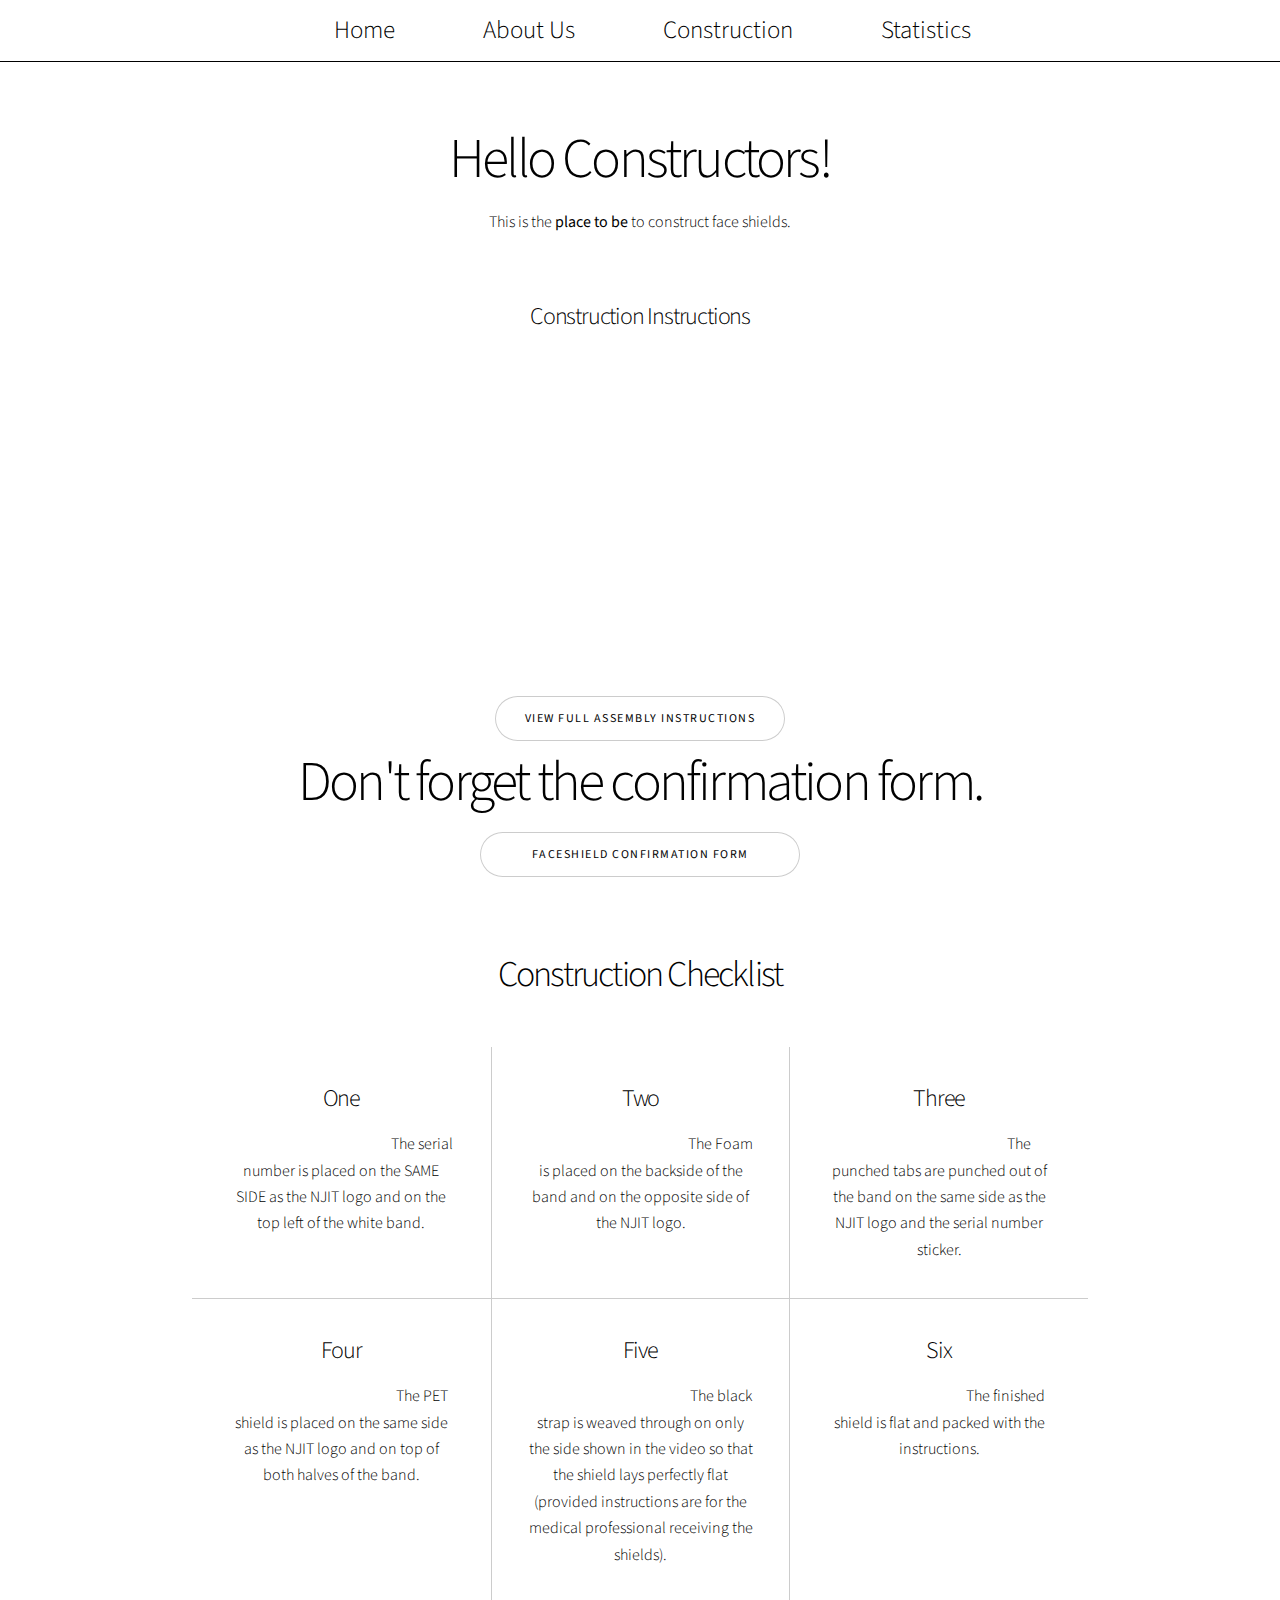
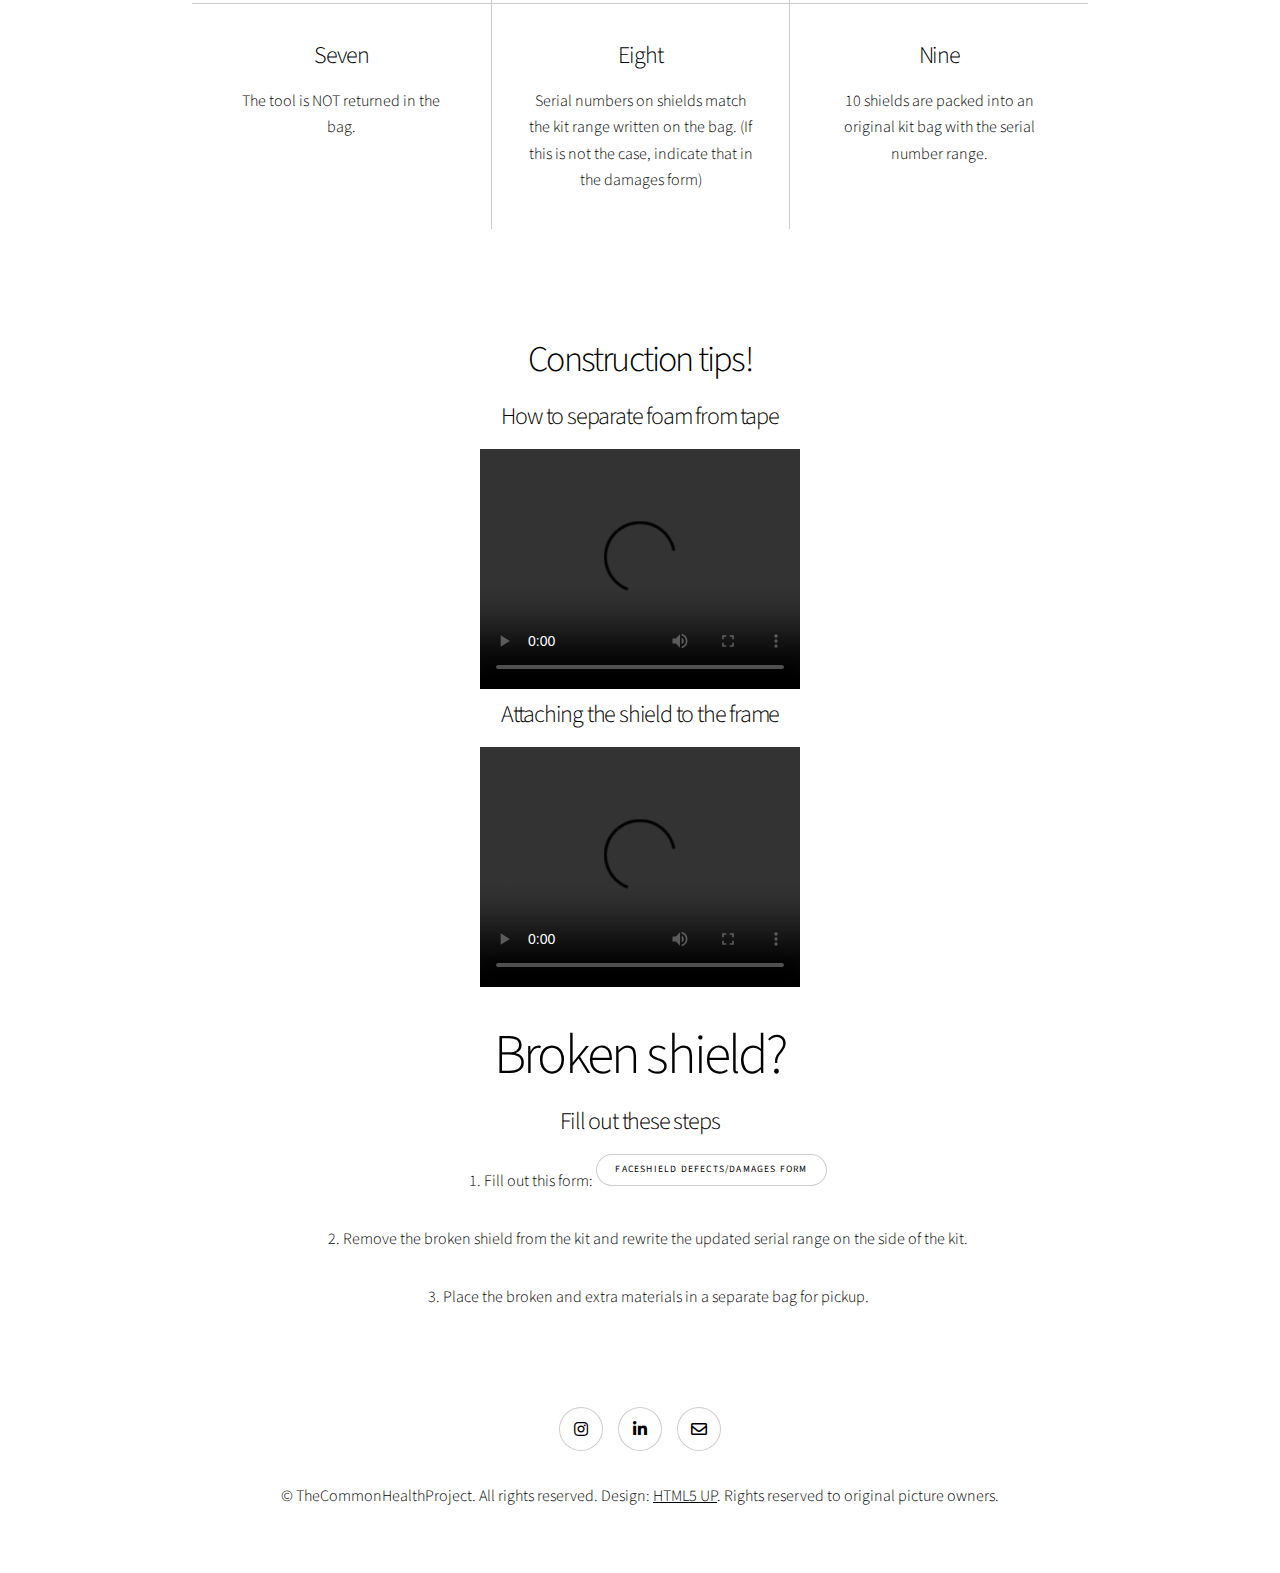
==== Construction.html @ 5e2a49f6 "added mission statement banner, not very responsive, needs media query" ====
<!DOCTYPE HTML>
<!--
Constructed by Lorrin Stone.
Hi inspectors :) 
-->
<html>
	<link rel="shortcut icon" href="images/logo-color.png" >
	<head>
		<title>The CommonHealth Project</title>
		<meta charset="utf-8" />
		<meta name="viewport" content="width=device-width, initial-scale=1, user-scalable=no" />
		<link rel="stylesheet" href="assets/css/main.css" />
		<noscript><link rel="stylesheet" href="assets/css/noscript.css" /></noscript>
	</head>
<!--sticky header-->
    <body class="is-preload">
        <nav>
			<ul>
				<li><a href="index.html">Home</a></li>
				<li><a href="whoweare.html">About Us</a></li>
                <li><a href="Construction.html">Construction</a></li>
                <li><a href="statistics.html">Statistics</a></li>
		</nav>

    <!--Header-->
        <section class="wrapper style1 align-center">
            <div class="inner">
                <h1>Hello Constructors!</h1>
                <p>This is the <strong>place to be</strong> to construct face shields.</p>
            </div>
        </section>
<!--Construction Instructions section-->
        <section class="construction-instructions-section">
            <h3 class="construction-instructions">Construction Instructions</h3>
            <ul class="actions">
            <!--Video updated 5/24-->
                <iframe class="construction-video" width="560" height="315" src="https://www.youtube.com/embed/Pyt_wHThplo" frameborder="0" allow="accelerometer; autoplay; encrypted-media; gyroscope; picture-in-picture" allowfullscreen></iframe>
            </ul>
            <a  href="https://drive.google.com/file/d/19-9RsTWUFxtq_qHhpRXyoHe_HXboTLc_/view?usp=sharing" class="button" target="_blank">View full assembly instructions </a>						
        </section>

                    <!-- Confirmation form -->
                    <section>
                        <div class="wrapper style1 align-center">
                        <h1>Don't forget the confirmation form.</h1>
                        <a href="https://forms.gle/1u46gFDHi8tQ3PxU8" class="button fit">Faceshield Confirmation Form</a>
                    </section>

<!-- Construction Checklist -->
<section class="wrapper style1 align-center">
    <div class="inner">
        <h2>Construction Checklist</h2>
        <div class="items style1 medium onscroll-fade-in">
            <section>
                <h3>One</h3>
                <p><span class="image left"><img src="images/construction/band-front.png" alt="" /></span>The serial number is placed on the SAME SIDE as the NJIT logo and on the top left of the white band.</p>
            </section>
            <section>
                <h3>Two</h3>
                <p><span class="image left"><img src="images/construction/band-back.png" alt="" /></span>The Foam is placed on the backside of the band and on the opposite side of the NJIT logo.</p>
            </section>
            <section>
                <h3>Three</h3>
                <p><span class="image left"><img src="images/construction/tabs.png" alt="" /></span>The punched tabs are punched out of the band on the same side as the NJIT logo and the serial number sticker.</p>
            </section>
            <section>
                <h3>Four</h3>
                <p><span class="image left"><img src="images/construction/front-shield.png" alt="" /></span>The PET shield is placed on the same side as the NJIT logo and on top of both halves of the band.</p>
            </section>
            <section>
                <h3>Five</h3>
                <p><span class="image left"><img src="images/construction/strap.png" alt="" /></span>The black strap is weaved through on only the side shown in the video so that the shield lays perfectly flat (provided instructions are for the medical professional receiving the shields).</p>
            </section>
            <section>
                <h3>Six</h3>
                <p><span style="width: 48%"class="image left"><img src="images/construction/final.png" alt="" /></span>The finished shield is flat and packed with the instructions.</p>
            </section>
            <section>
                <h3>Seven</h3>
                <p>The tool is NOT returned in the bag.</p>
            </section>
            <section>
                <h3>Eight</h3>
                <p>Serial numbers on shields match the kit range written on the bag. (If this is not the case, indicate that in the damages form)</p>
            </section>
            <section>
                <h3>Nine</h3>
                <p>10 shields are packed into an original kit bag with the serial number range.</p>
            </section>            
        </div>
    </div>
</section>

<!--Construction tips videos-->
    <section class="construction-instructions-section">
    <br>
        <h2>Construction tips!</h2>
    <h3>How to separate foam from tape</h3>
<video width="320" height="240" controls>
    <source src="videos/foamvideo.mov" type="video/mov">
    <source src="videos/foamvideo.mp4" type="video/mp4">
  </video>
  <h3>Attaching the shield to the frame</h3>
  <video width="320" height="240" controls>
    <source src="videos/attachment.mov" type="video/mov">
    <source src="videos/attachment.mp4" type="video/mp4">
  </video>
</section>
        
<section class="wrapper style1 align-center">
    <br>
    <div class="wrapper style1 align-center">
    <header>
        <h1>Broken shield?</h1>
    </header>
        <h3>Fill out these steps</h3>
    <ul>
        <p>1. Fill out this form: <a href="https://forms.gle/eqiK1gt8bSUNvfMZA" class="button small">Faceshield Defects/Damages Form</a> </p>
        <p>2. Remove the broken shield from the kit and rewrite the updated serial range on the side of the kit.</p>
        <p>3. Place the broken and extra materials in a separate bag for pickup.</p>
    </ul>
</section>

<!-- Footer -->
					<footer class="wrapper style1 align-center">
						<div class="inner">
							<ul class="icons">
								<!--<li><a href="#" class="icon brands style2 fa-twitter"><span class="label">Twitter</span></a></li>
								<li><a href="#" class="icon brands style2 fa-facebook-f"><span class="label">Facebook</span></a></li> -->
								<li><a href="https://www.instagram.com/thecommonhealthproject/" class="icon brands style2 fa-instagram"><span class="label">Instagram</span></a></li>
								<li><a href="https://www.linkedin.com/company/commonhealthproject/" class="icon brands style2 fa-linkedin-in"><span class="label">LinkedIn</span></a></li>
								<li><a href="mailto:contact@commonhealthproject.com" class="icon style2 fa-envelope"><span class="label">Email</span></a></li>
							</ul>
							<p>&copy; TheCommonHealthProject. All rights reserved. Design: <a href="https://html5up.net">HTML5 UP</a>. 
								Rights reserved to original picture owners. </p>
						</div>
					</footer>
                    
                </div>
			</div>

		<!-- Scripts -->
			<script src="assets/js/jquery.min.js"></script>
			<script src="assets/js/jquery.scrollex.min.js"></script>
			<script src="assets/js/jquery.scrolly.min.js"></script>
			<script src="assets/js/browser.min.js"></script>
			<script src="assets/js/breakpoints.min.js"></script>
			<script src="assets/js/util.js"></script>
			<script src="assets/js/main.js"></script>

	</body>
</html>
---- assets/css/main.css ----
@import url(fontawesome-all.min.css);
@import url("https://fonts.googleapis.com/css?family=Source+Sans+Pro:300,300i,400,400i");

/*
	Story by HTML5 UP
	html5up.net | @ajlkn
	Free for personal and commercial use under the CCA 3.0 license (html5up.net/license)
*/

html, body, div, span, applet, object,
iframe, h1, h2, h3, h4, h5, h6, p, blockquote,
pre, a, abbr, acronym, address, big, cite,
code, del, dfn, em, img, ins, kbd, q, s, samp,
small, strike, strong, sub, sup, tt, var, b,
u, i, center, dl, dt, dd, ol, ul, li, fieldset,
form, label, legend, table, caption, tbody,
tfoot, thead, tr, th, td, article, aside,
canvas, details, embed, figure, figcaption,
footer, header, hgroup, menu, nav, output, ruby,
section, summary, time, mark, audio, video {
	margin: 0;
	padding: 0;
	border: 0;
	font-size: 100%;
	font: inherit;
	vertical-align: baseline;}

article, aside, details, figcaption, figure,
footer, header, hgroup, menu, nav, section {
	display: block;
}

body {
	line-height: 1;
}

ol, ul {
	list-style: none;
}

blockquote, q {
	quotes: none;
}

	blockquote:before, blockquote:after, q:before, q:after {
		content: '';
		content: none;
	}

table {
	border-collapse: collapse;
	border-spacing: 0;
}

body {
	-webkit-text-size-adjust: none;
}

mark {
	background-color: transparent;
	color: inherit;
}

input::-moz-focus-inner {
	border: 0;
	padding: 0;
}

input, select, textarea {
	-moz-appearance: none;
	-webkit-appearance: none;
	-ms-appearance: none;
	appearance: none;
}

/* Basic */

	@-ms-viewport {
		width: device-width;
	}

	body {
		-ms-overflow-style: scrollbar;
	}

	@media screen and (max-width: 480px) {

		html, body {
			min-width: 320px;
		}

	}

	html {
		box-sizing: border-box;
	}

	*, *:before, *:after {
		box-sizing: inherit;
	}

	body {
		background: #ffffff;
	}

		body.is-preload *, body.is-preload *:before, body.is-preload *:after {
			-moz-animation: none !important;
			-webkit-animation: none !important;
			-ms-animation: none !important;
			animation: none !important;
			-moz-transition: none !important;
			-webkit-transition: none !important;
			-ms-transition: none !important;
			transition: none !important;
		}


/* Type */

	html {
		font-size: 18pt;
	}

		@media screen and (max-width: 1680px) {

			html {
				font-size: 14pt;
			}

		}

		@media screen and (max-width: 1280px) {

			html {
				font-size: 12pt;
			}

		}

		@media screen and (max-width: 736px) {

			html {
				font-size: 11pt;
			}

		}

		@media screen and (max-width: 360px) {

			html {
				font-size: 10pt;
			}

		}

	body {
		background-color: #ffffff;
		color: #000000;
	}

	body, input, select, textarea {
		font-family: "Source Sans Pro", Helvetica, sans-serif;
		font-size: 1rem;
		font-weight: 300;
		line-height: 1.65;
	}

	a {
		-moz-transition: color 0.2s ease-in-out;
		-webkit-transition: color 0.2s ease-in-out;
		-ms-transition: color 0.2s ease-in-out;
		transition: color 0.2s ease-in-out;
		text-decoration: underline;
	}

		a:hover {
			text-decoration: none;
		}

	strong, b {
		font-weight: 400;
	}

	em, i {
		font-style: italic;
	}

	p {
		margin: 0 0 2rem 0;
	}

		p.major {
			font-size: 1.25rem;
		}

	h1, h2, h3, h4, h5, h6 {
		font-weight: 300;
		line-height: 1.375;
		letter-spacing: -0.05em;
		margin: 0 0 1rem 0;
	}

		h1 a, h2 a, h3 a, h4 a, h5 a, h6 a {
			color: inherit;
			text-decoration: none;
		}

	h1 {
		font-size: 3.5rem;
		line-height: 1.2;
	}

	h2 {
		font-size: 2.25rem;
	}

	h3 {
		font-size: 1.5rem;
	}

	h4 {
		font-size: 1.1rem;
	}

	h5 {
		font-size: 0.9rem;
	}

	h6 {
		font-size: 0.7rem;
	}

	sub {
		font-size: 0.8rem;
		position: relative;
		top: 0.5rem;
	}

	sup {
		font-size: 0.8rem;
		position: relative;
		top: -0.5rem;
	}

	blockquote {
		border-left: solid 4px;
		font-style: italic;
		margin: 0 0 2rem 0;
		padding: 0.5rem 0 0.5rem 2rem;
	}

	code {
		border-radius: 4px;
		font-family: "Courier New", monospace;
		font-size: 0.9em;
		margin: 0 0.25rem;
		padding: 0.25rem 0.325rem;
	}

	pre {
		-webkit-overflow-scrolling: touch;
		font-family: "Courier New", monospace;
		font-size: 0.9em;
		margin: 0 0 2rem 0;
	}

		pre code {
			display: block;
			line-height: 1.5;
			padding: 0.75rem 1rem;
			overflow-x: auto;
		}

	hr {
		border: 0;
		border-bottom: solid 1px;
		margin: 2.5rem 0;
	}

		hr.major {
			margin: 3.5rem 0;
		}

	.align-left {
		text-align: left;
	}

	.align-center {
		text-align: center;
	}

	.align-right {
		text-align: right;
	}

	@media screen and (max-width: 736px) {

		p.major {
			font-size: 1.1rem;
		}

		h1 {
			font-size: 2.5rem;
		}

		h2 {
			font-size: 2rem;
		}

		h3 {
			font-size: 1.25rem;
		}

		h4 {
			font-size: 1rem;
		}

	}

	input, select, textarea {
		color: #000000;
	}

	a {
		color: #000000;
	}

		a:hover {
			color: #47D3E5;
		}

	strong, b {
		color: #000000;
	}

	h1, h2, h3, h4, h5, h6 {
		color: #000000;
	}

	blockquote {
		border-left-color: rgba(0, 0, 0, 0.2);
	}

	code {
		background: rgba(0, 0, 0, 0.05);
		border-color: rgba(0, 0, 0, 0.2);
	}

	hr {
		border-bottom-color: rgba(0, 0, 0, 0.2);
	}

/* Row */

	.row {
		display: flex;
		flex-wrap: wrap;
		box-sizing: border-box;
		align-items: stretch;
	}

		.row > * {
			box-sizing: border-box;
		}

		.row.gtr-uniform > * > :last-child {
			margin-bottom: 0;
		}

		.row.aln-left {
			justify-content: flex-start;
		}

		.row.aln-center {
			justify-content: center;
		}

		.row.aln-right {
			justify-content: flex-end;
		}

		.row.aln-top {
			align-items: flex-start;
		}

		.row.aln-middle {
			align-items: center;
		}

		.row.aln-bottom {
			align-items: flex-end;
		}

		.row > .imp {
			order: -1;
		}

		.row > .col-1 {
			width: 8.33333%;
		}

		.row > .off-1 {
			margin-left: 8.33333%;
		}

		.row > .col-2 {
			width: 16.66667%;
		}

		.row > .off-2 {
			margin-left: 16.66667%;
		}

		.row > .col-3 {
			width: 25%;
		}

		.row > .off-3 {
			margin-left: 25%;
		}

		.row > .col-4 {
			width: 33.33333%;
		}

		.row > .off-4 {
			margin-left: 33.33333%;
		}

		.row > .col-5 {
			width: 41.66667%;
		}

		.row > .off-5 {
			margin-left: 41.66667%;
		}

		.row > .col-6 {
			width: 50%;
		}

		.row > .off-6 {
			margin-left: 50%;
		}

		.row > .col-7 {
			width: 58.33333%;
		}

		.row > .off-7 {
			margin-left: 58.33333%;
		}

		.row > .col-8 {
			width: 66.66667%;
		}

		.row > .off-8 {
			margin-left: 66.66667%;
		}

		.row > .col-9 {
			width: 75%;
		}

		.row > .off-9 {
			margin-left: 75%;
		}

		.row > .col-10 {
			width: 83.33333%;
		}

		.row > .off-10 {
			margin-left: 83.33333%;
		}

		.row > .col-11 {
			width: 91.66667%;
		}

		.row > .off-11 {
			margin-left: 91.66667%;
		}

		.row > .col-12 {
			width: 100%;
		}

		.row > .off-12 {
			margin-left: 100%;
		}

		.row.gtr-0 {
			margin-top: 0;
			margin-left: 0rem;
		}

			.row.gtr-0 > * {
				padding: 0 0 0 0rem;
			}

			.row.gtr-0.gtr-uniform {
				margin-top: 0rem;
			}

				.row.gtr-0.gtr-uniform > * {
					padding-top: 0rem;
				}

		.row.gtr-25 {
			margin-top: 0;
			margin-left: -0.5rem;
		}

			.row.gtr-25 > * {
				padding: 0 0 0 0.5rem;
			}

			.row.gtr-25.gtr-uniform {
				margin-top: -0.5rem;
			}

				.row.gtr-25.gtr-uniform > * {
					padding-top: 0.5rem;
				}

		.row.gtr-50 {
			margin-top: 0;
			margin-left: -1rem;
		}

			.row.gtr-50 > * {
				padding: 0 0 0 1rem;
			}

			.row.gtr-50.gtr-uniform {
				margin-top: -1rem;
			}

				.row.gtr-50.gtr-uniform > * {
					padding-top: 1rem;
				}

		.row {
			margin-top: 0;
			margin-left: -2rem;
		}

			.row > * {
				padding: 0 0 0 2rem;
			}

			.row.gtr-uniform {
				margin-top: -2rem;
			}

				.row.gtr-uniform > * {
					padding-top: 2rem;
				}

		.row.gtr-150 {
			margin-top: 0;
			margin-left: -3rem;
		}

			.row.gtr-150 > * {
				padding: 0 0 0 3rem;
			}

			.row.gtr-150.gtr-uniform {
				margin-top: -3rem;
			}

				.row.gtr-150.gtr-uniform > * {
					padding-top: 3rem;
				}

		.row.gtr-200 {
			margin-top: 0;
			margin-left: -4rem;
		}

			.row.gtr-200 > * {
				padding: 0 0 0 4rem;
			}

			.row.gtr-200.gtr-uniform {
				margin-top: -4rem;
			}

				.row.gtr-200.gtr-uniform > * {
					padding-top: 4rem;
				}

		@media screen and (max-width: 1680px) {

			.row {
				display: flex;
				flex-wrap: wrap;
				box-sizing: border-box;
				align-items: stretch;
			}

				.row > * {
					box-sizing: border-box;
				}

				.row.gtr-uniform > * > :last-child {
					margin-bottom: 0;
				}

				.row.aln-left {
					justify-content: flex-start;
				}

				.row.aln-center {
					justify-content: center;
				}

				.row.aln-right {
					justify-content: flex-end;
				}

				.row.aln-top {
					align-items: flex-start;
				}

				.row.aln-middle {
					align-items: center;
				}

				.row.aln-bottom {
					align-items: flex-end;
				}

				.row > .imp-xlarge {
					order: -1;
				}

				.row > .col-1-xlarge {
					width: 8.33333%;
				}

				.row > .off-1-xlarge {
					margin-left: 8.33333%;
				}

				.row > .col-2-xlarge {
					width: 16.66667%;
				}

				.row > .off-2-xlarge {
					margin-left: 16.66667%;
				}

				.row > .col-3-xlarge {
					width: 25%;
				}

				.row > .off-3-xlarge {
					margin-left: 25%;
				}

				.row > .col-4-xlarge {
					width: 33.33333%;
				}

				.row > .off-4-xlarge {
					margin-left: 33.33333%;
				}

				.row > .col-5-xlarge {
					width: 41.66667%;
				}

				.row > .off-5-xlarge {
					margin-left: 41.66667%;
				}

				.row > .col-6-xlarge {
					width: 50%;
				}

				.row > .off-6-xlarge {
					margin-left: 50%;
				}

				.row > .col-7-xlarge {
					width: 58.33333%;
				}

				.row > .off-7-xlarge {
					margin-left: 58.33333%;
				}

				.row > .col-8-xlarge {
					width: 66.66667%;
				}

				.row > .off-8-xlarge {
					margin-left: 66.66667%;
				}

				.row > .col-9-xlarge {
					width: 75%;
				}

				.row > .off-9-xlarge {
					margin-left: 75%;
				}

				.row > .col-10-xlarge {
					width: 83.33333%;
				}

				.row > .off-10-xlarge {
					margin-left: 83.33333%;
				}

				.row > .col-11-xlarge {
					width: 91.66667%;
				}

				.row > .off-11-xlarge {
					margin-left: 91.66667%;
				}

				.row > .col-12-xlarge {
					width: 100%;
				}

				.row > .off-12-xlarge {
					margin-left: 100%;
				}

				.row.gtr-0 {
					margin-top: 0;
					margin-left: 0rem;
				}

					.row.gtr-0 > * {
						padding: 0 0 0 0rem;
					}

					.row.gtr-0.gtr-uniform {
						margin-top: 0rem;
					}

						.row.gtr-0.gtr-uniform > * {
							padding-top: 0rem;
						}

				.row.gtr-25 {
					margin-top: 0;
					margin-left: -0.5rem;
				}

					.row.gtr-25 > * {
						padding: 0 0 0 0.5rem;
					}

					.row.gtr-25.gtr-uniform {
						margin-top: -0.5rem;
					}

						.row.gtr-25.gtr-uniform > * {
							padding-top: 0.5rem;
						}

				.row.gtr-50 {
					margin-top: 0;
					margin-left: -1rem;
				}

					.row.gtr-50 > * {
						padding: 0 0 0 1rem;
					}

					.row.gtr-50.gtr-uniform {
						margin-top: -1rem;
					}

						.row.gtr-50.gtr-uniform > * {
							padding-top: 1rem;
						}

				.row {
					margin-top: 0;
					margin-left: -2rem;
				}

					.row > * {
						padding: 0 0 0 2rem;
					}

					.row.gtr-uniform {
						margin-top: -2rem;
					}

						.row.gtr-uniform > * {
							padding-top: 2rem;
						}

				.row.gtr-150 {
					margin-top: 0;
					margin-left: -3rem;
				}

					.row.gtr-150 > * {
						padding: 0 0 0 3rem;
					}

					.row.gtr-150.gtr-uniform {
						margin-top: -3rem;
					}

						.row.gtr-150.gtr-uniform > * {
							padding-top: 3rem;
						}

				.row.gtr-200 {
					margin-top: 0;
					margin-left: -4rem;
				}

					.row.gtr-200 > * {
						padding: 0 0 0 4rem;
					}

					.row.gtr-200.gtr-uniform {
						margin-top: -4rem;
					}

						.row.gtr-200.gtr-uniform > * {
							padding-top: 4rem;
						}

		}

		@media screen and (max-width: 1280px) {

			.row {
				display: flex;
				flex-wrap: wrap;
				box-sizing: border-box;
				align-items: stretch;
			}

				.row > * {
					box-sizing: border-box;
				}

				.row.gtr-uniform > * > :last-child {
					margin-bottom: 0;
				}

				.row.aln-left {
					justify-content: flex-start;
				}

				.row.aln-center {
					justify-content: center;
				}

				.row.aln-right {
					justify-content: flex-end;
				}

				.row.aln-top {
					align-items: flex-start;
				}

				.row.aln-middle {
					align-items: center;
				}

				.row.aln-bottom {
					align-items: flex-end;
				}

				.row > .imp-large {
					order: -1;
				}

				.row > .col-1-large {
					width: 8.33333%;
				}

				.row > .off-1-large {
					margin-left: 8.33333%;
				}

				.row > .col-2-large {
					width: 16.66667%;
				}

				.row > .off-2-large {
					margin-left: 16.66667%;
				}

				.row > .col-3-large {
					width: 25%;
				}

				.row > .off-3-large {
					margin-left: 25%;
				}

				.row > .col-4-large {
					width: 33.33333%;
				}

				.row > .off-4-large {
					margin-left: 33.33333%;
				}

				.row > .col-5-large {
					width: 41.66667%;
				}

				.row > .off-5-large {
					margin-left: 41.66667%;
				}

				.row > .col-6-large {
					width: 50%;
				}

				.row > .off-6-large {
					margin-left: 50%;
				}

				.row > .col-7-large {
					width: 58.33333%;
				}

				.row > .off-7-large {
					margin-left: 58.33333%;
				}

				.row > .col-8-large {
					width: 66.66667%;
				}

				.row > .off-8-large {
					margin-left: 66.66667%;
				}

				.row > .col-9-large {
					width: 75%;
				}

				.row > .off-9-large {
					margin-left: 75%;
				}

				.row > .col-10-large {
					width: 83.33333%;
				}

				.row > .off-10-large {
					margin-left: 83.33333%;
				}

				.row > .col-11-large {
					width: 91.66667%;
				}

				.row > .off-11-large {
					margin-left: 91.66667%;
				}

				.row > .col-12-large {
					width: 100%;
				}

				.row > .off-12-large {
					margin-left: 100%;
				}

				.row.gtr-0 {
					margin-top: 0;
					margin-left: 0rem;
				}

					.row.gtr-0 > * {
						padding: 0 0 0 0rem;
					}

					.row.gtr-0.gtr-uniform {
						margin-top: 0rem;
					}

						.row.gtr-0.gtr-uniform > * {
							padding-top: 0rem;
						}

				.row.gtr-25 {
					margin-top: 0;
					margin-left: -0.5rem;
				}

					.row.gtr-25 > * {
						padding: 0 0 0 0.5rem;
					}

					.row.gtr-25.gtr-uniform {
						margin-top: -0.5rem;
					}

						.row.gtr-25.gtr-uniform > * {
							padding-top: 0.5rem;
						}

				.row.gtr-50 {
					margin-top: 0;
					margin-left: -1rem;
				}

					.row.gtr-50 > * {
						padding: 0 0 0 1rem;
					}

					.row.gtr-50.gtr-uniform {
						margin-top: -1rem;
					}

						.row.gtr-50.gtr-uniform > * {
							padding-top: 1rem;
						}

				.row {
					margin-top: 0;
					margin-left: -2rem;
				}

					.row > * {
						padding: 0 0 0 2rem;
					}

					.row.gtr-uniform {
						margin-top: -2rem;
					}

						.row.gtr-uniform > * {
							padding-top: 2rem;
						}

				.row.gtr-150 {
					margin-top: 0;
					margin-left: -3rem;
				}

					.row.gtr-150 > * {
						padding: 0 0 0 3rem;
					}

					.row.gtr-150.gtr-uniform {
						margin-top: -3rem;
					}

						.row.gtr-150.gtr-uniform > * {
							padding-top: 3rem;
						}

				.row.gtr-200 {
					margin-top: 0;
					margin-left: -4rem;
				}

					.row.gtr-200 > * {
						padding: 0 0 0 4rem;
					}

					.row.gtr-200.gtr-uniform {
						margin-top: -4rem;
					}

						.row.gtr-200.gtr-uniform > * {
							padding-top: 4rem;
						}

		}

		@media screen and (max-width: 980px) {

			.row {
				display: flex;
				flex-wrap: wrap;
				box-sizing: border-box;
				align-items: stretch;
			}

				.row > * {
					box-sizing: border-box;
				}

				.row.gtr-uniform > * > :last-child {
					margin-bottom: 0;
				}

				.row.aln-left {
					justify-content: flex-start;
				}

				.row.aln-center {
					justify-content: center;
				}

				.row.aln-right {
					justify-content: flex-end;
				}

				.row.aln-top {
					align-items: flex-start;
				}

				.row.aln-middle {
					align-items: center;
				}

				.row.aln-bottom {
					align-items: flex-end;
				}

				.row > .imp-medium {
					order: -1;
				}

				.row > .col-1-medium {
					width: 8.33333%;
				}

				.row > .off-1-medium {
					margin-left: 8.33333%;
				}

				.row > .col-2-medium {
					width: 16.66667%;
				}

				.row > .off-2-medium {
					margin-left: 16.66667%;
				}

				.row > .col-3-medium {
					width: 25%;
				}

				.row > .off-3-medium {
					margin-left: 25%;
				}

				.row > .col-4-medium {
					width: 33.33333%;
				}

				.row > .off-4-medium {
					margin-left: 33.33333%;
				}

				.row > .col-5-medium {
					width: 41.66667%;
				}

				.row > .off-5-medium {
					margin-left: 41.66667%;
				}

				.row > .col-6-medium {
					width: 50%;
				}

				.row > .off-6-medium {
					margin-left: 50%;
				}

				.row > .col-7-medium {
					width: 58.33333%;
				}

				.row > .off-7-medium {
					margin-left: 58.33333%;
				}

				.row > .col-8-medium {
					width: 66.66667%;
				}

				.row > .off-8-medium {
					margin-left: 66.66667%;
				}

				.row > .col-9-medium {
					width: 75%;
				}

				.row > .off-9-medium {
					margin-left: 75%;
				}

				.row > .col-10-medium {
					width: 83.33333%;
				}

				.row > .off-10-medium {
					margin-left: 83.33333%;
				}

				.row > .col-11-medium {
					width: 91.66667%;
				}

				.row > .off-11-medium {
					margin-left: 91.66667%;
				}

				.row > .col-12-medium {
					width: 100%;
				}

				.row > .off-12-medium {
					margin-left: 100%;
				}

				.row.gtr-0 {
					margin-top: 0;
					margin-left: 0rem;
				}

					.row.gtr-0 > * {
						padding: 0 0 0 0rem;
					}

					.row.gtr-0.gtr-uniform {
						margin-top: 0rem;
					}

						.row.gtr-0.gtr-uniform > * {
							padding-top: 0rem;
						}

				.row.gtr-25 {
					margin-top: 0;
					margin-left: -0.5rem;
				}

					.row.gtr-25 > * {
						padding: 0 0 0 0.5rem;
					}

					.row.gtr-25.gtr-uniform {
						margin-top: -0.5rem;
					}

						.row.gtr-25.gtr-uniform > * {
							padding-top: 0.5rem;
						}

				.row.gtr-50 {
					margin-top: 0;
					margin-left: -1rem;
				}

					.row.gtr-50 > * {
						padding: 0 0 0 1rem;
					}

					.row.gtr-50.gtr-uniform {
						margin-top: -1rem;
					}

						.row.gtr-50.gtr-uniform > * {
							padding-top: 1rem;
						}

				.row {
					margin-top: 0;
					margin-left: -2rem;
				}

					.row > * {
						padding: 0 0 0 2rem;
					}

					.row.gtr-uniform {
						margin-top: -2rem;
					}

						.row.gtr-uniform > * {
							padding-top: 2rem;
						}

				.row.gtr-150 {
					margin-top: 0;
					margin-left: -3rem;
				}

					.row.gtr-150 > * {
						padding: 0 0 0 3rem;
					}

					.row.gtr-150.gtr-uniform {
						margin-top: -3rem;
					}

						.row.gtr-150.gtr-uniform > * {
							padding-top: 3rem;
						}

				.row.gtr-200 {
					margin-top: 0;
					margin-left: -4rem;
				}

					.row.gtr-200 > * {
						padding: 0 0 0 4rem;
					}

					.row.gtr-200.gtr-uniform {
						margin-top: -4rem;
					}

						.row.gtr-200.gtr-uniform > * {
							padding-top: 4rem;
						}

		}

		@media screen and (max-width: 736px) {

			.row {
				display: flex;
				flex-wrap: wrap;
				box-sizing: border-box;
				align-items: stretch;
			}

				.row > * {
					box-sizing: border-box;
				}

				.row.gtr-uniform > * > :last-child {
					margin-bottom: 0;
				}

				.row.aln-left {
					justify-content: flex-start;
				}

				.row.aln-center {
					justify-content: center;
				}

				.row.aln-right {
					justify-content: flex-end;
				}

				.row.aln-top {
					align-items: flex-start;
				}

				.row.aln-middle {
					align-items: center;
				}

				.row.aln-bottom {
					align-items: flex-end;
				}

				.row > .imp-small {
					order: -1;
				}

				.row > .col-1-small {
					width: 8.33333%;
				}

				.row > .off-1-small {
					margin-left: 8.33333%;
				}

				.row > .col-2-small {
					width: 16.66667%;
				}

				.row > .off-2-small {
					margin-left: 16.66667%;
				}

				.row > .col-3-small {
					width: 25%;
				}

				.row > .off-3-small {
					margin-left: 25%;
				}

				.row > .col-4-small {
					width: 33.33333%;
				}

				.row > .off-4-small {
					margin-left: 33.33333%;
				}

				.row > .col-5-small {
					width: 41.66667%;
				}

				.row > .off-5-small {
					margin-left: 41.66667%;
				}

				.row > .col-6-small {
					width: 50%;
				}

				.row > .off-6-small {
					margin-left: 50%;
				}

				.row > .col-7-small {
					width: 58.33333%;
				}

				.row > .off-7-small {
					margin-left: 58.33333%;
				}

				.row > .col-8-small {
					width: 66.66667%;
				}

				.row > .off-8-small {
					margin-left: 66.66667%;
				}

				.row > .col-9-small {
					width: 75%;
				}

				.row > .off-9-small {
					margin-left: 75%;
				}

				.row > .col-10-small {
					width: 83.33333%;
				}

				.row > .off-10-small {
					margin-left: 83.33333%;
				}

				.row > .col-11-small {
					width: 91.66667%;
				}

				.row > .off-11-small {
					margin-left: 91.66667%;
				}

				.row > .col-12-small {
					width: 100%;
				}

				.row > .off-12-small {
					margin-left: 100%;
				}

				.row.gtr-0 {
					margin-top: 0;
					margin-left: 0rem;
				}

					.row.gtr-0 > * {
						padding: 0 0 0 0rem;
					}

					.row.gtr-0.gtr-uniform {
						margin-top: 0rem;
					}

						.row.gtr-0.gtr-uniform > * {
							padding-top: 0rem;
						}

				.row.gtr-25 {
					margin-top: 0;
					margin-left: -0.5rem;
				}

					.row.gtr-25 > * {
						padding: 0 0 0 0.5rem;
					}

					.row.gtr-25.gtr-uniform {
						margin-top: -0.5rem;
					}

						.row.gtr-25.gtr-uniform > * {
							padding-top: 0.5rem;
						}

				.row.gtr-50 {
					margin-top: 0;
					margin-left: -1rem;
				}

					.row.gtr-50 > * {
						padding: 0 0 0 1rem;
					}

					.row.gtr-50.gtr-uniform {
						margin-top: -1rem;
					}

						.row.gtr-50.gtr-uniform > * {
							padding-top: 1rem;
						}

				.row {
					margin-top: 0;
					margin-left: -2rem;
				}

					.row > * {
						padding: 0 0 0 2rem;
					}

					.row.gtr-uniform {
						margin-top: -2rem;
					}

						.row.gtr-uniform > * {
							padding-top: 2rem;
						}

				.row.gtr-150 {
					margin-top: 0;
					margin-left: -3rem;
				}

					.row.gtr-150 > * {
						padding: 0 0 0 3rem;
					}

					.row.gtr-150.gtr-uniform {
						margin-top: -3rem;
					}

						.row.gtr-150.gtr-uniform > * {
							padding-top: 3rem;
						}

				.row.gtr-200 {
					margin-top: 0;
					margin-left: -4rem;
				}

					.row.gtr-200 > * {
						padding: 0 0 0 4rem;
					}

					.row.gtr-200.gtr-uniform {
						margin-top: -4rem;
					}

						.row.gtr-200.gtr-uniform > * {
							padding-top: 4rem;
						}

		}

		@media screen and (max-width: 480px) {

			.row {
				display: flex;
				flex-wrap: wrap;
				box-sizing: border-box;
				align-items: stretch;
			}

				.row > * {
					box-sizing: border-box;
				}

				.row.gtr-uniform > * > :last-child {
					margin-bottom: 0;
				}

				.row.aln-left {
					justify-content: flex-start;
				}

				.row.aln-center {
					justify-content: center;
				}

				.row.aln-right {
					justify-content: flex-end;
				}

				.row.aln-top {
					align-items: flex-start;
				}

				.row.aln-middle {
					align-items: center;
				}

				.row.aln-bottom {
					align-items: flex-end;
				}

				.row > .imp-xsmall {
					order: -1;
				}

				.row > .col-1-xsmall {
					width: 8.33333%;
				}

				.row > .off-1-xsmall {
					margin-left: 8.33333%;
				}

				.row > .col-2-xsmall {
					width: 16.66667%;
				}

				.row > .off-2-xsmall {
					margin-left: 16.66667%;
				}

				.row > .col-3-xsmall {
					width: 25%;
				}

				.row > .off-3-xsmall {
					margin-left: 25%;
				}

				.row > .col-4-xsmall {
					width: 33.33333%;
				}

				.row > .off-4-xsmall {
					margin-left: 33.33333%;
				}

				.row > .col-5-xsmall {
					width: 41.66667%;
				}

				.row > .off-5-xsmall {
					margin-left: 41.66667%;
				}

				.row > .col-6-xsmall {
					width: 50%;
				}

				.row > .off-6-xsmall {
					margin-left: 50%;
				}

				.row > .col-7-xsmall {
					width: 58.33333%;
				}

				.row > .off-7-xsmall {
					margin-left: 58.33333%;
				}

				.row > .col-8-xsmall {
					width: 66.66667%;
				}

				.row > .off-8-xsmall {
					margin-left: 66.66667%;
				}

				.row > .col-9-xsmall {
					width: 75%;
				}

				.row > .off-9-xsmall {
					margin-left: 75%;
				}

				.row > .col-10-xsmall {
					width: 83.33333%;
				}

				.row > .off-10-xsmall {
					margin-left: 83.33333%;
				}

				.row > .col-11-xsmall {
					width: 91.66667%;
				}

				.row > .off-11-xsmall {
					margin-left: 91.66667%;
				}

				.row > .col-12-xsmall {
					width: 100%;
				}

				.row > .off-12-xsmall {
					margin-left: 100%;
				}

				.row.gtr-0 {
					margin-top: 0;
					margin-left: 0rem;
				}

					.row.gtr-0 > * {
						padding: 0 0 0 0rem;
					}

					.row.gtr-0.gtr-uniform {
						margin-top: 0rem;
					}

						.row.gtr-0.gtr-uniform > * {
							padding-top: 0rem;
						}

				.row.gtr-25 {
					margin-top: 0;
					margin-left: -0.5rem;
				}

					.row.gtr-25 > * {
						padding: 0 0 0 0.5rem;
					}

					.row.gtr-25.gtr-uniform {
						margin-top: -0.5rem;
					}

						.row.gtr-25.gtr-uniform > * {
							padding-top: 0.5rem;
						}

				.row.gtr-50 {
					margin-top: 0;
					margin-left: -1rem;
				}

					.row.gtr-50 > * {
						padding: 0 0 0 1rem;
					}

					.row.gtr-50.gtr-uniform {
						margin-top: -1rem;
					}

						.row.gtr-50.gtr-uniform > * {
							padding-top: 1rem;
						}

				.row {
					margin-top: 0;
					margin-left: -2rem;
				}

					.row > * {
						padding: 0 0 0 2rem;
					}

					.row.gtr-uniform {
						margin-top: -2rem;
					}

						.row.gtr-uniform > * {
							padding-top: 2rem;
						}

				.row.gtr-150 {
					margin-top: 0;
					margin-left: -3rem;
				}

					.row.gtr-150 > * {
						padding: 0 0 0 3rem;
					}

					.row.gtr-150.gtr-uniform {
						margin-top: -3rem;
					}

						.row.gtr-150.gtr-uniform > * {
							padding-top: 3rem;
						}

				.row.gtr-200 {
					margin-top: 0;
					margin-left: -4rem;
				}

					.row.gtr-200 > * {
						padding: 0 0 0 4rem;
					}

					.row.gtr-200.gtr-uniform {
						margin-top: -4rem;
					}

						.row.gtr-200.gtr-uniform > * {
							padding-top: 4rem;
						}

		}

		@media screen and (max-width: 360px) {

			.row {
				display: flex;
				flex-wrap: wrap;
				box-sizing: border-box;
				align-items: stretch;
			}

				.row > * {
					box-sizing: border-box;
				}

				.row.gtr-uniform > * > :last-child {
					margin-bottom: 0;
				}

				.row.aln-left {
					justify-content: flex-start;
				}

				.row.aln-center {
					justify-content: center;
				}

				.row.aln-right {
					justify-content: flex-end;
				}

				.row.aln-top {
					align-items: flex-start;
				}

				.row.aln-middle {
					align-items: center;
				}

				.row.aln-bottom {
					align-items: flex-end;
				}

				.row > .imp-xxsmall {
					order: -1;
				}

				.row > .col-1-xxsmall {
					width: 8.33333%;
				}

				.row > .off-1-xxsmall {
					margin-left: 8.33333%;
				}

				.row > .col-2-xxsmall {
					width: 16.66667%;
				}

				.row > .off-2-xxsmall {
					margin-left: 16.66667%;
				}

				.row > .col-3-xxsmall {
					width: 25%;
				}

				.row > .off-3-xxsmall {
					margin-left: 25%;
				}

				.row > .col-4-xxsmall {
					width: 33.33333%;
				}

				.row > .off-4-xxsmall {
					margin-left: 33.33333%;
				}

				.row > .col-5-xxsmall {
					width: 41.66667%;
				}

				.row > .off-5-xxsmall {
					margin-left: 41.66667%;
				}

				.row > .col-6-xxsmall {
					width: 50%;
				}

				.row > .off-6-xxsmall {
					margin-left: 50%;
				}

				.row > .col-7-xxsmall {
					width: 58.33333%;
				}

				.row > .off-7-xxsmall {
					margin-left: 58.33333%;
				}

				.row > .col-8-xxsmall {
					width: 66.66667%;
				}

				.row > .off-8-xxsmall {
					margin-left: 66.66667%;
				}

				.row > .col-9-xxsmall {
					width: 75%;
				}

				.row > .off-9-xxsmall {
					margin-left: 75%;
				}

				.row > .col-10-xxsmall {
					width: 83.33333%;
				}

				.row > .off-10-xxsmall {
					margin-left: 83.33333%;
				}

				.row > .col-11-xxsmall {
					width: 91.66667%;
				}

				.row > .off-11-xxsmall {
					margin-left: 91.66667%;
				}

				.row > .col-12-xxsmall {
					width: 100%;
				}

				.row > .off-12-xxsmall {
					margin-left: 100%;
				}

				.row.gtr-0 {
					margin-top: 0;
					margin-left: 0rem;
				}

					.row.gtr-0 > * {
						padding: 0 0 0 0rem;
					}

					.row.gtr-0.gtr-uniform {
						margin-top: 0rem;
					}

						.row.gtr-0.gtr-uniform > * {
							padding-top: 0rem;
						}

				.row.gtr-25 {
					margin-top: 0;
					margin-left: -0.5rem;
				}

					.row.gtr-25 > * {
						padding: 0 0 0 0.5rem;
					}

					.row.gtr-25.gtr-uniform {
						margin-top: -0.5rem;
					}

						.row.gtr-25.gtr-uniform > * {
							padding-top: 0.5rem;
						}

				.row.gtr-50 {
					margin-top: 0;
					margin-left: -1rem;
				}

					.row.gtr-50 > * {
						padding: 0 0 0 1rem;
					}

					.row.gtr-50.gtr-uniform {
						margin-top: -1rem;
					}

						.row.gtr-50.gtr-uniform > * {
							padding-top: 1rem;
						}

				.row {
					margin-top: 0;
					margin-left: -2rem;
				}

					.row > * {
						padding: 0 0 0 2rem;
					}

					.row.gtr-uniform {
						margin-top: -2rem;
					}

						.row.gtr-uniform > * {
							padding-top: 2rem;
						}

				.row.gtr-150 {
					margin-top: 0;
					margin-left: -3rem;
				}

					.row.gtr-150 > * {
						padding: 0 0 0 3rem;
					}

					.row.gtr-150.gtr-uniform {
						margin-top: -3rem;
					}

						.row.gtr-150.gtr-uniform > * {
							padding-top: 3rem;
						}

				.row.gtr-200 {
					margin-top: 0;
					margin-left: -4rem;
				}

					.row.gtr-200 > * {
						padding: 0 0 0 4rem;
					}

					.row.gtr-200.gtr-uniform {
						margin-top: -4rem;
					}

						.row.gtr-200.gtr-uniform > * {
							padding-top: 4rem;
						}

						
		}

/* Box */

	.box {
		border-radius: 4px;
		border: solid 1px;
		margin-bottom: 2rem;
		padding: 1.5rem;
	}

		.box > :last-child,
		.box > :last-child > :last-child,
		.box > :last-child > :last-child > :last-child {
			margin-bottom: 0;
		}

		.box.alt {
			border: 0;
			border-radius: 0;
			padding: 0;
		}

	.box {
		border-color: rgba(0, 0, 0, 0.2);
	}

/* Button */

	input[type="submit"],
	input[type="reset"],
	input[type="button"],
	button,
	.button {
		-moz-appearance: none;
		-webkit-appearance: none;
		-ms-appearance: none;
		appearance: none;
		-moz-transition: background-color 0.2s ease-in-out, box-shadow 0.2s ease-in-out, color 0.2s ease-in-out;
		-webkit-transition: background-color 0.2s ease-in-out, box-shadow 0.2s ease-in-out, color 0.2s ease-in-out;
		-ms-transition: background-color 0.2s ease-in-out, box-shadow 0.2s ease-in-out, color 0.2s ease-in-out;
		transition: background-color 0.2s ease-in-out, box-shadow 0.2s ease-in-out, color 0.2s ease-in-out;
		border: 0;
		cursor: pointer;
		display: inline-block;
		font-weight: 400;
		letter-spacing: 0.125em;
		text-align: center;
		text-decoration: none;
		text-transform: uppercase;
		white-space: nowrap;
		font-size: 0.75rem;
		max-width: 20rem;
		height: 3.75em;
		line-height: 3.75em;
		border-radius: 3.75em;
		padding: 0 2.5em;
		text-overflow: ellipsis;
		overflow: hidden;
	}

		input[type="submit"].icon:before,
		input[type="reset"].icon:before,
		input[type="button"].icon:before,
		button.icon:before,
		.button.icon:before {
			margin-right: 0.5rem;
		}

		input[type="submit"].fit,
		input[type="reset"].fit,
		input[type="button"].fit,
		button.fit,
		.button.fit {
			width: 32%;
		}

		input[type="submit"].small,
		input[type="reset"].small,
		input[type="button"].small,
		button.small,
		.button.small {
			font-size: 0.6rem;
			height: 3.325em;
			line-height: 3.325em;
			border-radius: 3.325em;
			padding: 0 2em;
		}

		input[type="submit"].large,
		input[type="reset"].large,
		input[type="button"].large,
		button.large,
		.button.large {
			font-size: 0.8rem;
			height: 4em;
			line-height: 4em;
			border-radius: 4em;
			padding: 0 3em;
		}

		input[type="submit"].wide,
		input[type="reset"].wide,
		input[type="button"].wide,
		button.wide,
		.button.wide {
			min-width: 14em;
		}

		input[type="submit"].disabled, input[type="submit"]:disabled,
		input[type="reset"].disabled,
		input[type="reset"]:disabled,
		input[type="button"].disabled,
		input[type="button"]:disabled,
		button.disabled,
		button:disabled,
		.button.disabled,
		.button:disabled {
			pointer-events: none;
			opacity: 0.25;
		}

	input[type="submit"],
	input[type="reset"],
	input[type="button"],
	button,
	.button {
		background-color: transparent;
		box-shadow: inset 0 0 0 1px rgba(0, 0, 0, 0.2);
		color: #000000 !important;
	}

		input[type="submit"]:hover,
		input[type="reset"]:hover,
		input[type="button"]:hover,
		button:hover,
		.button:hover {
			box-shadow: inset 0 0 0 1px #47D3E5;
			color: #47D3E5 !important;
		}

		input[type="submit"]:active,
		input[type="reset"]:active,
		input[type="button"]:active,
		button:active,
		.button:active {
			background-color: rgba(71, 211, 229, 0.2);
			box-shadow: inset 0 0 0 1px #47D3E5;
			color: #47D3E5 !important;
		}

		input[type="submit"].primary,
		input[type="reset"].primary,
		input[type="button"].primary,
		button.primary,
		.button.primary {
			background-color: #000000;
			box-shadow: none;
			color: #ffffff !important;
		}

			input[type="submit"].primary:hover,
			input[type="reset"].primary:hover,
			input[type="button"].primary:hover,
			button.primary:hover,
			.button.primary:hover {
				background-color: #47D3E5;
			}

			input[type="submit"].primary:active,
			input[type="reset"].primary:active,
			input[type="button"].primary:active,
			button.primary:active,
			.button.primary:active {
				background-color: #1ebdd1;
			}
		

/* Form */

	form {
		margin: 0 0 2rem 0;
	}

		form > :last-child {
			margin-bottom: 0;
		}

		form > .fields {
			display: -moz-flex;
			display: -webkit-flex;
			display: -ms-flex;
			display: flex;
			-moz-flex-wrap: wrap;
			-webkit-flex-wrap: wrap;
			-ms-flex-wrap: wrap;
			flex-wrap: wrap;
			width: calc(100% + 3rem);
			margin: -1.5rem 0 2rem -1.5rem;
		}

			form > .fields > .field {
				-moz-flex-grow: 0;
				-webkit-flex-grow: 0;
				-ms-flex-grow: 0;
				flex-grow: 0;
				-moz-flex-shrink: 0;
				-webkit-flex-shrink: 0;
				-ms-flex-shrink: 0;
				flex-shrink: 0;
				padding: 1.5rem 0 0 1.5rem;
				width: calc(100% - 1.5rem);
			}

				form > .fields > .field.half {
					width: calc(50% - 0.75rem);
				}

				form > .fields > .field.third {
					width: calc(100%/3 - 0.5rem);
				}

				form > .fields > .field.quarter {
					width: calc(25% - 0.375rem);
				}

		@media screen and (max-width: 480px) {

			form > .fields {
				width: calc(100% + 3rem);
				margin: -1.5rem 0 2rem -1.5rem;
			}

				form > .fields > .field {
					padding: 1.5rem 0 0 1.5rem;
					width: calc(100% - 1.5rem);
				}

					form > .fields > .field.half {
						width: calc(100% - 1.5rem);
					}

					form > .fields > .field.third {
						width: calc(100% - 1.5rem);
					}

					form > .fields > .field.quarter {
						width: calc(100% - 1.5rem);
					}

		}

	label {
		display: block;
		font-size: 0.9rem;
		font-weight: 400;
		margin: 0 0 1rem 0;
	}

	input[type="text"],
	input[type="password"],
	input[type="email"],
	input[type="tel"],
	input[type="search"],
	input[type="url"],
	select,
	textarea {
		-moz-appearance: none;
		-webkit-appearance: none;
		-ms-appearance: none;
		appearance: none;
		background-color: transparent;
		border-radius: 4px;
		border: none;
		border: solid 1px;
		color: inherit;
		display: block;
		outline: 0;
		padding: 0 0.825rem;
		text-decoration: none;
		width: 100%;
	}

		input[type="text"]:invalid,
		input[type="password"]:invalid,
		input[type="email"]:invalid,
		input[type="tel"]:invalid,
		input[type="search"]:invalid,
		input[type="url"]:invalid,
		select:invalid,
		textarea:invalid {
			box-shadow: none;
		}

	select {
		background-size: 1.25rem;
		background-repeat: no-repeat;
		background-position: calc(100% - 1rem) center;
		height: 2.75rem;
		padding-right: 2.75rem;
		text-overflow: ellipsis;
	}

		select:focus::-ms-value {
			background-color: transparent;
		}

		select::-ms-expand {
			display: none;
		}

	input[type="text"],
	input[type="password"],
	input[type="email"],
	input[type="tel"],
	input[type="search"],
	input[type="url"],
	select {
		height: 2.75rem;
	}

	textarea {
		padding: 0.75rem 1rem;
	}

	input[type="checkbox"],
	input[type="radio"] {
		-moz-appearance: none;
		-webkit-appearance: none;
		-ms-appearance: none;
		appearance: none;
		display: block;
		float: left;
		margin-right: -2rem;
		opacity: 0;
		width: 1rem;
		z-index: -1;
	}

		input[type="checkbox"] + label,
		input[type="radio"] + label {
			text-decoration: none;
			-moz-user-select: none;
			-webkit-user-select: none;
			-ms-user-select: none;
			user-select: none;
			cursor: pointer;
			display: inline-block;
			font-size: 1rem;
			font-weight: 300;
			padding-left: 2.4rem;
			padding-right: 0.75rem;
			position: relative;
			margin-bottom: 0;
		}

			input[type="checkbox"] + label:before,
			input[type="radio"] + label:before {
				-moz-osx-font-smoothing: grayscale;
				-webkit-font-smoothing: antialiased;
				display: inline-block;
				font-style: normal;
				font-variant: normal;
				text-rendering: auto;
				line-height: 1;
				text-transform: none !important;
				font-family: 'Font Awesome 5 Free';
				font-weight: 900;
			}

			input[type="checkbox"] + label:before,
			input[type="radio"] + label:before {
				border-radius: 4px;
				border: solid 1px;
				content: '';
				display: inline-block;
				font-size: 0.8rem;
				height: 1.65rem;
				left: 0;
				line-height: 1.65rem;
				position: absolute;
				text-align: center;
				top: 0;
				width: 1.65rem;
			}

		input[type="checkbox"]:checked + label:before,
		input[type="radio"]:checked + label:before {
			content: '\f00c';
		}

	input[type="checkbox"] + label:before {
		border-radius: 4px;
	}

	input[type="radio"] + label:before {
		border-radius: 100%;
	}

	::-webkit-input-placeholder {
		opacity: 1.0;
	}

	:-moz-placeholder {
		opacity: 1.0;
	}

	::-moz-placeholder {
		opacity: 1.0;
	}

	:-ms-input-placeholder {
		opacity: 1.0;
	}

	label {
		color: #000000;
	}

	input[type="text"],
	input[type="password"],
	input[type="email"],
	input[type="tel"],
	input[type="search"],
	input[type="url"],
	select,
	textarea {
		border-color: rgba(0, 0, 0, 0.2);
	}

		input[type="text"]:focus,
		input[type="password"]:focus,
		input[type="email"]:focus,
		input[type="tel"]:focus,
		input[type="search"]:focus,
		input[type="url"]:focus,
		select:focus,
		textarea:focus {
			border-color: #47D3E5;
			box-shadow: 0 0 0 1px #47D3E5;
		}

	select {
		background-image: url("data:image/svg+xml;charset=utf8,%3Csvg xmlns='http://www.w3.org/2000/svg' width='40' height='40' preserveAspectRatio='none' viewBox='0 0 40 40'%3E%3Cpath d='M9.4,12.3l10.4,10.4l10.4-10.4c0.2-0.2,0.5-0.4,0.9-0.4c0.3,0,0.6,0.1,0.9,0.4l3.3,3.3c0.2,0.2,0.4,0.5,0.4,0.9 c0,0.4-0.1,0.6-0.4,0.9L20.7,31.9c-0.2,0.2-0.5,0.4-0.9,0.4c-0.3,0-0.6-0.1-0.9-0.4L4.3,17.3c-0.2-0.2-0.4-0.5-0.4-0.9 c0-0.4,0.1-0.6,0.4-0.9l3.3-3.3c0.2-0.2,0.5-0.4,0.9-0.4S9.1,12.1,9.4,12.3z' fill='rgba(0, 0, 0, 0.2)' /%3E%3C/svg%3E");
	}

		select option {
			color: #000000;
			background: #ffffff;
		}

	input[type="checkbox"] + label,
	input[type="radio"] + label {
		color: #000000;
	}

		input[type="checkbox"] + label:before,
		input[type="radio"] + label:before {
			border-color: rgba(0, 0, 0, 0.2);
		}

	input[type="checkbox"]:checked + label:before,
	input[type="radio"]:checked + label:before {
		background-color: #000000;
		border-color: #000000;
		color: #ffffff;
	}

	input[type="checkbox"]:focus + label:before,
	input[type="radio"]:focus + label:before {
		border-color: #47D3E5;
		box-shadow: 0 0 0 1px #47D3E5;
	}

	::-webkit-input-placeholder {
		color: rgba(0, 0, 0, 0.75) !important;
	}

	:-moz-placeholder {
		color: rgba(0, 0, 0, 0.75) !important;
	}

	::-moz-placeholder {
		color: rgba(0, 0, 0, 0.75) !important;
	}

	:-ms-input-placeholder {
		color: rgba(0, 0, 0, 0.75) !important;
	}

/* Icon */

	.icon {
		text-decoration: none;
		border-bottom: none;
		position: relative;
		text-align: center;
	}

		.icon:before {
			-moz-osx-font-smoothing: grayscale;
			-webkit-font-smoothing: antialiased;
			display: inline-block;
			font-style: normal;
			font-variant: normal;
			text-rendering: auto;
			line-height: 1;
			text-transform: none !important;
			font-family: 'Font Awesome 5 Free';
			font-weight: 400;
		}

		.icon > .label {
			display: none;
		}

		.icon:before {
			line-height: inherit;
		}

		.icon.solid:before {
			font-weight: 900;
		}

		.icon.brands:before {
			font-family: 'Font Awesome 5 Brands';
		}

		.icon.style2:before {
			border-radius: 2.75em;
			display: inline-block;
			height: 2.75em;
			line-height: 2.75em;
			width: 2.75em;
		}

		.icon.major {
			display: block;
			margin: 0 0 1rem 0;
		}

			.icon.major:before {
				font-size: 1.25rem;
			}

	a.icon.style2:before {
		-moz-transition: background-color 0.2s ease-in-out, box-shadow 0.2s ease-in-out, color 0.2s ease-in-out;
		-webkit-transition: background-color 0.2s ease-in-out, box-shadow 0.2s ease-in-out, color 0.2s ease-in-out;
		-ms-transition: background-color 0.2s ease-in-out, box-shadow 0.2s ease-in-out, color 0.2s ease-in-out;
		transition: background-color 0.2s ease-in-out, box-shadow 0.2s ease-in-out, color 0.2s ease-in-out;
	}

	.icon.style2:before {
		box-shadow: inset 0 0 0 1px rgba(0, 0, 0, 0.2);
	}

	a.icon.style2:hover:before {
		box-shadow: inset 0 0 0 1px #47D3E5;
		color: #47D3E5;
	}

	a.icon.style2:active:before {
		background-color: rgba(71, 211, 229, 0.1);
		box-shadow: inset 0 0 0 1px #47D3E5;
		color: #47D3E5;
	}

/* Image */

	.image {
		border: 0;
		border-radius: 4px;
		display: inline-block;
		position: relative;
	}

		.image img {
			display: block;
			border-radius: 4px;
		}

		.image.left, .image.right {
			width: 60%;
			max-width: 10rem;
		}

			.image.left img, .image.right img {
				width: 100%;
			}

		.image.left {
			float: left;
			margin: 0 1.5rem 1rem 0;
			top: 0.25rem;
		}

		.image.right {
			float: right;
			margin: 0 0 1rem 1.5rem;
			top: 0.25rem;
		}

		.image.fit {
			display: block;
			margin: 0 0 2rem 0;
			width: 100%;
		}

			.image.fit img {
				width: 100%;
			}

		.image.main {
			display: block;
			margin: 0 0 3rem 0;
			width: 100%;
		}

			.image.main img {
				width: 100%;
			}

/* List */

	ol {
		list-style: decimal;
		margin: 0 0 2rem 0;
		padding-left: 1.25rem;
	}

		ol li {
			padding-left: 0.25rem;
		}

	ul {
		list-style: disc;
		margin: 0 0 2rem 0;
		padding-left: 1rem;
	}

		ul li {
			padding-left: 0.5rem;
		}

		ul.alt {
			list-style: none;
			padding-left: 0;
		}

			ul.alt li {
				border-top: solid 1px;
				padding: 0.5rem 0;
			}

				ul.alt li:first-child {
					border-top: 0;
					padding-top: 0;
				}

	dl {
		margin: 0 0 2rem 0;
	}

		dl dt {
			display: block;
			font-weight: 400;
			margin: 0 0 1rem 0;
		}

		dl dd {
			margin-left: 2rem;
		}

		dl.style2 dt {
			width: 25%;
			float: left;
		}

		dl.style2 dd {
			width: 70%;
			float: left;
		}

		dl.style2:after {
			content: '';
			display: block;
			clear: both;
		}

	ul.alt li {
		border-top-color: rgba(0, 0, 0, 0.2);
	}

/* Actions */

	ul.actions {
		display: -moz-flex;
		display: -webkit-flex;
		display: -ms-flex;
		display: flex;
		cursor: default;
		list-style: none;
		margin-left: -1rem;
		padding-left: 0;
	}
	


		ul.actions li {
			padding: 0 0 0 1rem;
			vertical-align: middle;
		}

		ul.actions.special {
			-moz-justify-content: center;
			-webkit-justify-content: center;
			-ms-justify-content: center;
			justify-content: center;
			width: 100%;
			margin-left: 0;
		}

			ul.actions.special li:first-child {
				padding-left: 0;
			}

		ul.actions.stacked {
			-moz-flex-direction: column;
			-webkit-flex-direction: column;
			-ms-flex-direction: column;
			flex-direction: column;
			margin-left: 0;
		}

			ul.actions.stacked li {
				padding: 1.3rem 0 0 0;
			}

				ul.actions.stacked li:first-child {
					padding-top: 0;
				}

		ul.actions.fit {
			width: calc(100% + 1rem);
		}

			ul.actions.fit li {
				-moz-flex-grow: 1;
				-webkit-flex-grow: 1;
				-ms-flex-grow: 1;
				flex-grow: 1;
				-moz-flex-shrink: 1;
				-webkit-flex-shrink: 1;
				-ms-flex-shrink: 1;
				flex-shrink: 1;
				width: 100%;
			}

				ul.actions.fit li > * {
					width: 100%;
				}

			ul.actions.fit.stacked {
				width: 100%;
			}

		@media screen and (max-width: 480px) {

			ul.actions:not(.fixed) {
				-moz-flex-direction: column;
				-webkit-flex-direction: column;
				-ms-flex-direction: column;
				flex-direction: column;
				margin-left: 0;
				width: 100% !important;
			}

				ul.actions:not(.fixed) li {
					-moz-flex-grow: 1;
					-webkit-flex-grow: 1;
					-ms-flex-grow: 1;
					flex-grow: 1;
					-moz-flex-shrink: 1;
					-webkit-flex-shrink: 1;
					-ms-flex-shrink: 1;
					flex-shrink: 1;
					padding: 1rem 0 0 0;
					text-align: center;
					width: 100%;
				}

					ul.actions:not(.fixed) li > * {
						width: 100%;
					}

					ul.actions:not(.fixed) li:first-child {
						padding-top: 0;
					}

					ul.actions:not(.fixed) li input[type="submit"],
					ul.actions:not(.fixed) li input[type="reset"],
					ul.actions:not(.fixed) li input[type="button"],
					ul.actions:not(.fixed) li button,
					ul.actions:not(.fixed) li .button {
						width: 100%;
					}

						ul.actions:not(.fixed) li input[type="submit"].icon:before,
						ul.actions:not(.fixed) li input[type="reset"].icon:before,
						ul.actions:not(.fixed) li input[type="button"].icon:before,
						ul.actions:not(.fixed) li button.icon:before,
						ul.actions:not(.fixed) li .button.icon:before {
							margin-left: -0.5rem;
						}

		}

/* Icons */

	ul.icons {
		cursor: default;
		list-style: none;
		padding-left: 0;
	}

		ul.icons li {
			display: inline-block;
			padding: 0 0.75rem 0 0;
		}

			ul.icons li:last-child {
				padding-right: 0;
			}

/* Section/Article */

	section.special, article.special {
		text-align: center;
	}

	header p {
		position: relative;
		margin: -0.65rem 0 1.5rem 0;
		font-style: italic;
	}

	header h1 + p {
		font-size: 1.375rem;
	}

	header h2 + p {
		font-size: 1.25rem;
	}

	header h3 + p {
		font-size: 1.1rem;
	}

	header h4 + p,
	header h5 + p,
	header h6 + p {
		font-size: 0.9rem;
	}

	header p {
		color: rgba(0, 0, 0, 0.75);
	}

/* Table */

	.table-wrapper {
		-webkit-overflow-scrolling: touch;
		margin: 0 0 2rem 0;
		overflow-x: auto;
	}

		.table-wrapper > table {
			margin-bottom: 0;
		}

	table {
		margin: 0 0 2rem 0;
		width: 100%;
	}

		table tbody tr {
			border: solid 1px;
			border-left: 0;
			border-right: 0;
		}

		table td {
			padding: 0.75rem 0.75rem;
		}

		table th {
			font-size: 0.9rem;
			font-weight: 400;
			padding: 0 0.75rem 0.75rem 0.75rem;
			text-align: left;
		}

		table thead {
			border-bottom: solid 2px;
		}

		table tfoot {
			border-top: solid 2px;
		}

		table.alt {
			border-collapse: separate;
		}

			table.alt tbody tr td {
				border: solid 1px;
				border-left-width: 0;
				border-top-width: 0;
			}

				table.alt tbody tr td:first-child {
					border-left-width: 1px;
				}

			table.alt tbody tr:first-child td {
				border-top-width: 1px;
			}

			table.alt thead {
				border-bottom: 0;
			}

			table.alt tfoot {
				border-top: 0;
			}

		table.fixed {
			table-layout: fixed;
		}

	table tbody tr {
		border-color: rgba(0, 0, 0, 0.2);
	}

		table tbody tr:nth-child(2n + 1) {
			background-color: rgba(0, 0, 0, 0.05);
		}

		table tbody tr.alt {
			background-color: rgba(0, 0, 0, 0.05) !important;
		}

	table th {
		color: #000000;
	}

	table thead {
		border-bottom-color: rgba(0, 0, 0, 0.2);
	}

	table tfoot {
		border-top-color: rgba(0, 0, 0, 0.2);
	}

	table.alt tbody tr td {
		border-color: rgba(0, 0, 0, 0.2);
	}

	table.uniform tbody tr:nth-child(2n + 1) {
		background-color: transparent;
	}

/* Banner (transitions) */

	.banner.onload-content-fade-up .content {
		-moz-transition: opacity 0.75s ease-in-out, -moz-transform 0.75s ease-in-out;
		-webkit-transition: opacity 0.75s ease-in-out, -webkit-transform 0.75s ease-in-out;
		-ms-transition: opacity 0.75s ease-in-out, -ms-transform 0.75s ease-in-out;
		transition: opacity 0.75s ease-in-out, transform 0.75s ease-in-out;
	}

	body.is-preload .banner.onload-content-fade-up .content {
		-moz-transform: translateY(1rem);
		-webkit-transform: translateY(1rem);
		-ms-transform: translateY(1rem);
		transform: translateY(1rem);
		opacity: 0;
	}

	.banner.onload-content-fade-down .content {
		-moz-transition: opacity 0.75s ease-in-out, -moz-transform 0.75s ease-in-out;
		-webkit-transition: opacity 0.75s ease-in-out, -webkit-transform 0.75s ease-in-out;
		-ms-transition: opacity 0.75s ease-in-out, -ms-transform 0.75s ease-in-out;
		transition: opacity 0.75s ease-in-out, transform 0.75s ease-in-out;
	}

	body.is-preload .banner.onload-content-fade-down .content {
		-moz-transform: translateY(-1rem);
		-webkit-transform: translateY(-1rem);
		-ms-transform: translateY(-1rem);
		transform: translateY(-1rem);
		opacity: 0;
	}

	.banner.onload-content-fade-left .content {
		-moz-transition: opacity 0.75s ease-in-out, -moz-transform 0.75s ease-in-out;
		-webkit-transition: opacity 0.75s ease-in-out, -webkit-transform 0.75s ease-in-out;
		-ms-transition: opacity 0.75s ease-in-out, -ms-transform 0.75s ease-in-out;
		transition: opacity 0.75s ease-in-out, transform 0.75s ease-in-out;
	}

	body.is-preload .banner.onload-content-fade-left .content {
		-moz-transform: translateX(1rem);
		-webkit-transform: translateX(1rem);
		-ms-transform: translateX(1rem);
		transform: translateX(1rem);
		opacity: 0;
	}

	.banner.onload-content-fade-right .content {
		-moz-transition: opacity 0.75s ease-in-out, -moz-transform 0.75s ease-in-out;
		-webkit-transition: opacity 0.75s ease-in-out, -webkit-transform 0.75s ease-in-out;
		-ms-transition: opacity 0.75s ease-in-out, -ms-transform 0.75s ease-in-out;
		transition: opacity 0.75s ease-in-out, transform 0.75s ease-in-out;
	}

	body.is-preload .banner.onload-content-fade-right .content {
		-moz-transform: translateX(-1rem);
		-webkit-transform: translateX(-1rem);
		-ms-transform: translateX(-1rem);
		transform: translateX(-1rem);
		opacity: 0;
	}

	.banner.onload-content-fade-in .content {
		-moz-transition: opacity 0.75s ease-in-out;
		-webkit-transition: opacity 0.75s ease-in-out;
		-ms-transition: opacity 0.75s ease-in-out;
		transition: opacity 0.75s ease-in-out;
	}

	body.is-preload .banner.onload-content-fade-in .content {
		opacity: 0;
	}

	.banner.onload-image-fade-up .image {
		-moz-transition: opacity 0.75s ease-in-out, -moz-transform 0.75s ease-in-out;
		-webkit-transition: opacity 0.75s ease-in-out, -webkit-transform 0.75s ease-in-out;
		-ms-transition: opacity 0.75s ease-in-out, -ms-transform 0.75s ease-in-out;
		transition: opacity 0.75s ease-in-out, transform 0.75s ease-in-out;
	}

		.banner.onload-image-fade-up .image img {
			-moz-transition: opacity 0.75s ease-in-out;
			-webkit-transition: opacity 0.75s ease-in-out;
			-ms-transition: opacity 0.75s ease-in-out;
			transition: opacity 0.75s ease-in-out;
			-moz-transition-delay: 0.5625s;
			-webkit-transition-delay: 0.5625s;
			-ms-transition-delay: 0.5625s;
			transition-delay: 0.5625s;
		}

	body.is-preload .banner.onload-image-fade-up .image {
		-moz-transform: translateY(1rem);
		-webkit-transform: translateY(1rem);
		-ms-transform: translateY(1rem);
		transform: translateY(1rem);
		opacity: 0;
	}

		body.is-preload .banner.onload-image-fade-up .image img {
			opacity: 0;
		}

	.banner.onload-image-fade-down .image {
		-moz-transition: opacity 0.75s ease-in-out, -moz-transform 0.75s ease-in-out;
		-webkit-transition: opacity 0.75s ease-in-out, -webkit-transform 0.75s ease-in-out;
		-ms-transition: opacity 0.75s ease-in-out, -ms-transform 0.75s ease-in-out;
		transition: opacity 0.75s ease-in-out, transform 0.75s ease-in-out;
	}

		.banner.onload-image-fade-down .image img {
			-moz-transition: opacity 0.75s ease-in-out;
			-webkit-transition: opacity 0.75s ease-in-out;
			-ms-transition: opacity 0.75s ease-in-out;
			transition: opacity 0.75s ease-in-out;
			-moz-transition-delay: 0.5625s;
			-webkit-transition-delay: 0.5625s;
			-ms-transition-delay: 0.5625s;
			transition-delay: 0.5625s;
		}

	body.is-preload .banner.onload-image-fade-down .image {
		-moz-transform: translateY(-1rem);
		-webkit-transform: translateY(-1rem);
		-ms-transform: translateY(-1rem);
		transform: translateY(-1rem);
		opacity: 0;
	}

		body.is-preload .banner.onload-image-fade-down .image img {
			opacity: 0;
		}

	.banner.onload-image-fade-left .image {
		-moz-transition: opacity 0.75s ease-in-out, -moz-transform 0.75s ease-in-out;
		-webkit-transition: opacity 0.75s ease-in-out, -webkit-transform 0.75s ease-in-out;
		-ms-transition: opacity 0.75s ease-in-out, -ms-transform 0.75s ease-in-out;
		transition: opacity 0.75s ease-in-out, transform 0.75s ease-in-out;
	}

		.banner.onload-image-fade-left .image img {
			-moz-transition: opacity 0.75s ease-in-out;
			-webkit-transition: opacity 0.75s ease-in-out;
			-ms-transition: opacity 0.75s ease-in-out;
			transition: opacity 0.75s ease-in-out;
			-moz-transition-delay: 0.5625s;
			-webkit-transition-delay: 0.5625s;
			-ms-transition-delay: 0.5625s;
			transition-delay: 0.5625s;
		}

	body.is-preload .banner.onload-image-fade-left .image {
		-moz-transform: translateX(1rem);
		-webkit-transform: translateX(1rem);
		-ms-transform: translateX(1rem);
		transform: translateX(1rem);
		opacity: 0;
	}

		body.is-preload .banner.onload-image-fade-left .image img {
			opacity: 0;
		}

	.banner.onload-image-fade-right .image {
		-moz-transition: opacity 0.75s ease-in-out, -moz-transform 0.75s ease-in-out;
		-webkit-transition: opacity 0.75s ease-in-out, -webkit-transform 0.75s ease-in-out;
		-ms-transition: opacity 0.75s ease-in-out, -ms-transform 0.75s ease-in-out;
		transition: opacity 0.75s ease-in-out, transform 0.75s ease-in-out;
	}

		.banner.onload-image-fade-right .image img {
			-moz-transition: opacity 0.75s ease-in-out;
			-webkit-transition: opacity 0.75s ease-in-out;
			-ms-transition: opacity 0.75s ease-in-out;
			transition: opacity 0.75s ease-in-out;
			-moz-transition-delay: 0.5625s;
			-webkit-transition-delay: 0.5625s;
			-ms-transition-delay: 0.5625s;
			transition-delay: 0.5625s;
		}

	body.is-preload .banner.onload-image-fade-right .image {
		-moz-transform: translateX(-1rem);
		-webkit-transform: translateX(-1rem);
		-ms-transform: translateX(-1rem);
		transform: translateX(-1rem);
		opacity: 0;
	}

		body.is-preload .banner.onload-image-fade-right .image img {
			opacity: 0;
		}

	.banner.onload-image-fade-in .image img {
		-moz-transition: opacity 0.75s ease-in-out;
		-webkit-transition: opacity 0.75s ease-in-out;
		-ms-transition: opacity 0.75s ease-in-out;
		transition: opacity 0.75s ease-in-out;
	}

	body.is-preload .banner.onload-image-fade-in .image img {
		opacity: 0;
	}

	.banner.onscroll-content-fade-up .content {
		-moz-transition: opacity 0.75s ease-in-out, -moz-transform 0.75s ease-in-out;
		-webkit-transition: opacity 0.75s ease-in-out, -webkit-transform 0.75s ease-in-out;
		-ms-transition: opacity 0.75s ease-in-out, -ms-transform 0.75s ease-in-out;
		transition: opacity 0.75s ease-in-out, transform 0.75s ease-in-out;
	}

	.banner.onscroll-content-fade-up.is-inactive .content {
		-moz-transform: translateY(1rem);
		-webkit-transform: translateY(1rem);
		-ms-transform: translateY(1rem);
		transform: translateY(1rem);
		opacity: 0;
	}

	.banner.onscroll-content-fade-down .content {
		-moz-transition: opacity 0.75s ease-in-out, -moz-transform 0.75s ease-in-out;
		-webkit-transition: opacity 0.75s ease-in-out, -webkit-transform 0.75s ease-in-out;
		-ms-transition: opacity 0.75s ease-in-out, -ms-transform 0.75s ease-in-out;
		transition: opacity 0.75s ease-in-out, transform 0.75s ease-in-out;
	}

	.banner.onscroll-content-fade-down.is-inactive .content {
		-moz-transform: translateY(-1rem);
		-webkit-transform: translateY(-1rem);
		-ms-transform: translateY(-1rem);
		transform: translateY(-1rem);
		opacity: 0;
	}

	.banner.onscroll-content-fade-left .content {
		-moz-transition: opacity 0.75s ease-in-out, -moz-transform 0.75s ease-in-out;
		-webkit-transition: opacity 0.75s ease-in-out, -webkit-transform 0.75s ease-in-out;
		-ms-transition: opacity 0.75s ease-in-out, -ms-transform 0.75s ease-in-out;
		transition: opacity 0.75s ease-in-out, transform 0.75s ease-in-out;
	}

	.banner.onscroll-content-fade-left.is-inactive .content {
		-moz-transform: translateX(1rem);
		-webkit-transform: translateX(1rem);
		-ms-transform: translateX(1rem);
		transform: translateX(1rem);
		opacity: 0;
	}

	.banner.onscroll-content-fade-right .content {
		-moz-transition: opacity 0.75s ease-in-out, -moz-transform 0.75s ease-in-out;
		-webkit-transition: opacity 0.75s ease-in-out, -webkit-transform 0.75s ease-in-out;
		-ms-transition: opacity 0.75s ease-in-out, -ms-transform 0.75s ease-in-out;
		transition: opacity 0.75s ease-in-out, transform 0.75s ease-in-out;
	}

	.banner.onscroll-content-fade-right.is-inactive .content {
		-moz-transform: translateX(-1rem);
		-webkit-transform: translateX(-1rem);
		-ms-transform: translateX(-1rem);
		transform: translateX(-1rem);
		opacity: 0;
	}

	.banner.onscroll-content-fade-in .content {
		-moz-transition: opacity 0.75s ease-in-out;
		-webkit-transition: opacity 0.75s ease-in-out;
		-ms-transition: opacity 0.75s ease-in-out;
		transition: opacity 0.75s ease-in-out;
	}

	.banner.onscroll-content-fade-in.is-inactive .content {
		opacity: 0;
	}

	.banner.onscroll-image-fade-up .image {
		-moz-transition: opacity 0.75s ease-in-out, -moz-transform 0.75s ease-in-out;
		-webkit-transition: opacity 0.75s ease-in-out, -webkit-transform 0.75s ease-in-out;
		-ms-transition: opacity 0.75s ease-in-out, -ms-transform 0.75s ease-in-out;
		transition: opacity 0.75s ease-in-out, transform 0.75s ease-in-out;
	}

		.banner.onscroll-image-fade-up .image img {
			-moz-transition: opacity 0.75s ease-in-out;
			-webkit-transition: opacity 0.75s ease-in-out;
			-ms-transition: opacity 0.75s ease-in-out;
			transition: opacity 0.75s ease-in-out;
			-moz-transition-delay: 0.5625s;
			-webkit-transition-delay: 0.5625s;
			-ms-transition-delay: 0.5625s;
			transition-delay: 0.5625s;
		}

	.banner.onscroll-image-fade-up.is-inactive .image {
		-moz-transform: translateY(1rem);
		-webkit-transform: translateY(1rem);
		-ms-transform: translateY(1rem);
		transform: translateY(1rem);
		opacity: 0;
	}

		.banner.onscroll-image-fade-up.is-inactive .image img {
			opacity: 0;
		}

	.banner.onscroll-image-fade-down .image {
		-moz-transition: opacity 0.75s ease-in-out, -moz-transform 0.75s ease-in-out;
		-webkit-transition: opacity 0.75s ease-in-out, -webkit-transform 0.75s ease-in-out;
		-ms-transition: opacity 0.75s ease-in-out, -ms-transform 0.75s ease-in-out;
		transition: opacity 0.75s ease-in-out, transform 0.75s ease-in-out;
	}

		.banner.onscroll-image-fade-down .image img {
			-moz-transition: opacity 0.75s ease-in-out;
			-webkit-transition: opacity 0.75s ease-in-out;
			-ms-transition: opacity 0.75s ease-in-out;
			transition: opacity 0.75s ease-in-out;
			-moz-transition-delay: 0.5625s;
			-webkit-transition-delay: 0.5625s;
			-ms-transition-delay: 0.5625s;
			transition-delay: 0.5625s;
		}

	.banner.onscroll-image-fade-down.is-inactive .image {
		-moz-transform: translateY(-1rem);
		-webkit-transform: translateY(-1rem);
		-ms-transform: translateY(-1rem);
		transform: translateY(-1rem);
		opacity: 0;
	}

		.banner.onscroll-image-fade-down.is-inactive .image img {
			opacity: 0;
		}

	.banner.onscroll-image-fade-left .image {
		-moz-transition: opacity 0.75s ease-in-out, -moz-transform 0.75s ease-in-out;
		-webkit-transition: opacity 0.75s ease-in-out, -webkit-transform 0.75s ease-in-out;
		-ms-transition: opacity 0.75s ease-in-out, -ms-transform 0.75s ease-in-out;
		transition: opacity 0.75s ease-in-out, transform 0.75s ease-in-out;
	}

		.banner.onscroll-image-fade-left .image img {
			-moz-transition: opacity 0.75s ease-in-out;
			-webkit-transition: opacity 0.75s ease-in-out;
			-ms-transition: opacity 0.75s ease-in-out;
			transition: opacity 0.75s ease-in-out;
			-moz-transition-delay: 0.5625s;
			-webkit-transition-delay: 0.5625s;
			-ms-transition-delay: 0.5625s;
			transition-delay: 0.5625s;
		}

	.banner.onscroll-image-fade-left.is-inactive .image {
		-moz-transform: translateX(1rem);
		-webkit-transform: translateX(1rem);
		-ms-transform: translateX(1rem);
		transform: translateX(1rem);
		opacity: 0;
	}

		.banner.onscroll-image-fade-left.is-inactive .image img {
			opacity: 0;
		}

	.banner.onscroll-image-fade-right .image {
		-moz-transition: opacity 0.75s ease-in-out, -moz-transform 0.75s ease-in-out;
		-webkit-transition: opacity 0.75s ease-in-out, -webkit-transform 0.75s ease-in-out;
		-ms-transition: opacity 0.75s ease-in-out, -ms-transform 0.75s ease-in-out;
		transition: opacity 0.75s ease-in-out, transform 0.75s ease-in-out;
	}

		.banner.onscroll-image-fade-right .image img {
			-moz-transition: opacity 0.75s ease-in-out;
			-webkit-transition: opacity 0.75s ease-in-out;
			-ms-transition: opacity 0.75s ease-in-out;
			transition: opacity 0.75s ease-in-out;
			-moz-transition-delay: 0.5625s;
			-webkit-transition-delay: 0.5625s;
			-ms-transition-delay: 0.5625s;
			transition-delay: 0.5625s;
		}

	.banner.onscroll-image-fade-right.is-inactive .image {
		-moz-transform: translateX(-1rem);
		-webkit-transform: translateX(-1rem);
		-ms-transform: translateX(-1rem);
		transform: translateX(-1rem);
		opacity: 0;
	}

		.banner.onscroll-image-fade-right.is-inactive .image img {
			opacity: 0;
		}

	.banner.onscroll-image-fade-in .image img {
		-moz-transition: opacity 0.75s ease-in-out;
		-webkit-transition: opacity 0.75s ease-in-out;
		-ms-transition: opacity 0.75s ease-in-out;
		transition: opacity 0.75s ease-in-out;
	}

	.banner.onscroll-image-fade-in.is-inactive .image img {
		opacity: 0;
	}

/* Banner (style1) */

	.banner.style1 {
		-moz-align-items: -moz-stretch;
		-webkit-align-items: -webkit-stretch;
		-ms-align-items: -ms-stretch;
		align-items: stretch;
		display: -moz-flex;
		display: -webkit-flex;
		display: -ms-flex;
		display: flex;
		-moz-flex-direction: row;
		-webkit-flex-direction: row;
		-ms-flex-direction: row;
		flex-direction: row;
		-moz-justify-content: -moz-flex-end;
		-webkit-justify-content: -webkit-flex-end;
		-ms-justify-content: -ms-flex-end;
		justify-content: flex-end;
		position: relative;
		text-align: left;
		overflow-x: hidden;
	}

		.banner.style1 .content {
			padding: 7rem 7rem 5rem 7rem ;
			-moz-align-self: center;
			-webkit-align-self: center;
			-ms-align-self: center;
			align-self: center;
			-moz-flex-grow: 1;
			-webkit-flex-grow: 1;
			-ms-flex-grow: 1;
			flex-grow: 1;
			-moz-flex-shrink: 1;
			-webkit-flex-shrink: 1;
			-ms-flex-shrink: 1;
			flex-shrink: 1;
			width: 50%;
			max-width: 48rem;
			margin: 0 auto;
		}

		.banner.style1 .image {
			-moz-flex-grow: 0;
			-webkit-flex-grow: 0;
			-ms-flex-grow: 0;
			flex-grow: 0;
			-moz-flex-shrink: 0;
			-webkit-flex-shrink: 0;
			-ms-flex-shrink: 0;
			flex-shrink: 0;
			border-radius: 0;
			width: 50%;
		}

			.banner.style1 .image img {
				-moz-object-fit: cover;
				-webkit-object-fit: cover;
				-ms-object-fit: cover;
				object-fit: cover;
				-moz-object-position: center;
				-webkit-object-position: center;
				-ms-object-position: center;
				object-position: center;
				display: block;
				position: absolute;
				top: 0;
				left: 0;
				width: 100%;
				height: 100%;
				border-radius: 0;
			}

		@media screen and (max-width: 1680px) {

			.banner.style1 .content {
				padding: 5rem 5rem 3rem 5rem ;
			}

		}

		@media screen and (max-width: 1280px) {

			.banner.style1 .content {
				padding: 4rem 4rem 2rem 4rem ;
			}

		}

		@media screen and (max-width: 980px) {

			.banner.style1 .content {
				padding: 3.75rem 3rem 1.75rem 3rem ;
			}

		}

		@media screen and (max-width: 736px) {

			.banner.style1 .content {
				padding: 2.5rem 2rem 0.5rem 2rem ;
			}

		}

		@media screen and (orientation: portrait) {

			.banner.style1 {
				-moz-flex-direction: column-reverse;
				-webkit-flex-direction: column-reverse;
				-ms-flex-direction: column-reverse;
				flex-direction: column-reverse;
				text-align: center;
			}

				.banner.style1 .content {
					display: -moz-flex;
					display: -webkit-flex;
					display: -ms-flex;
					display: flex;
					-moz-flex-direction: column;
					-webkit-flex-direction: column;
					-ms-flex-direction: column;
					flex-direction: column;
					-moz-justify-content: center;
					-webkit-justify-content: center;
					-ms-justify-content: center;
					justify-content: center;
					width: 100%;
					max-width: 100%;
				}

				.banner.style1 .image {
					width: 100%;
					max-width: 100%;
					height: 45vh;
				}

		}

		.banner.style1.fullscreen {
			min-height: 100vh;
		}

			@media screen and (orientation: portrait) {

				.banner.style1.fullscreen .content {
					min-height: 50vh;
				}

				.banner.style1.fullscreen .image {
					height: 50vh;
				}

			}

		.banner.style1.orient-right {
			-moz-flex-direction: row-reverse;
			-webkit-flex-direction: row-reverse;
			-ms-flex-direction: row-reverse;
			flex-direction: row-reverse;
		}

			@media screen and (orientation: portrait) {

				.banner.style1.orient-right {
					-moz-flex-direction: column-reverse;
					-webkit-flex-direction: column-reverse;
					-ms-flex-direction: column-reverse;
					flex-direction: column-reverse;
				}

			}

		.banner.style1.content-align-center {
			text-align: center;
		}

		.banner.style1.content-align-right {
			text-align: right;
		}

			@media screen and (orientation: portrait) {

				.banner.style1.content-align-right {
					text-align: center;
				}

			}

		.banner.style1.image-position-left .image img {
			-moz-object-position: left;
			-webkit-object-position: left;
			-ms-object-position: left;
			object-position: left;
		}

		.banner.style1.image-position-right .image img {
			-moz-object-position: right;
			-webkit-object-position: right;
			-ms-object-position: right;
			object-position: right;
		}

/* Banner (style2) */

	.banner.style2 {
		padding: 5.25rem 5.25rem 3.25rem 5.25rem ;
		-moz-align-items: center;
		-webkit-align-items: center;
		-ms-align-items: center;
		align-items: center;
		display: -moz-flex;
		display: -webkit-flex;
		display: -ms-flex;
		display: flex;
		-moz-justify-content: center;
		-webkit-justify-content: center;
		-ms-justify-content: center;
		justify-content: center;
		background-color: inherit;
		position: relative;
		text-align: center;
		overflow-x: hidden;
	}

		.banner.style2 .content {
			padding: 5.25rem 5.25rem 3.25rem 5.25rem ;
			position: relative;
			width: 40rem;
			max-width: 100%;
			background-color: inherit;
			border-radius: 0.5rem;
			margin-bottom: 2rem;
			z-index: 1;
		}

		.banner.style2 .image {
			-moz-flex-grow: 0;
			-webkit-flex-grow: 0;
			-ms-flex-grow: 0;
			flex-grow: 0;
			-moz-flex-shrink: 0;
			-webkit-flex-shrink: 0;
			-ms-flex-shrink: 0;
			flex-shrink: 0;
			position: absolute;
			width: 100%;
			height: 100%;
			top: 0;
			left: 0;
			border-radius: 0;
		}

			.banner.style2 .image img {
				-moz-object-fit: cover;
				-webkit-object-fit: cover;
				-ms-object-fit: cover;
				object-fit: cover;
				-moz-object-position: center;
				-webkit-object-position: center;
				-ms-object-position: center;
				object-position: center;
				display: block;
				position: absolute;
				top: 0;
				left: 0;
				width: 100%;
				height: 100%;
				border-radius: 0;
			}

		@media screen and (max-width: 1680px) {

			.banner.style2 {
				padding: 3.75rem 3.75rem 1.75rem 3.75rem ;
			}

				.banner.style2 .content {
					padding: 3.75rem 3.75rem 1.75rem 3.75rem ;
				}

		}

		@media screen and (max-width: 1280px) {

			.banner.style2 {
				padding: 4rem 3rem 2rem 3rem ;
			}

				.banner.style2 .content {
					padding: 4rem 3rem 2rem 3rem ;
				}

		}

		@media screen and (max-width: 980px) {

			.banner.style2 {
				padding: 3rem 3rem 1rem 3rem ;
			}

				.banner.style2 .content {
					padding: 3.75rem 2.25rem 1.75rem 2.25rem ;
				}

		}

		@media screen and (max-width: 736px) {

			.banner.style2 {
				padding: 2rem 2rem 0.1rem 2rem ;
			}

				.banner.style2 .content {
					padding: 2.5rem 1.5rem 0.5rem 1.5rem ;
				}

		}

		.banner.style2.fullscreen {
			min-height: 100vh;
		}

		.banner.style2.orient-left {
			-moz-justify-content: -moz-flex-start;
			-webkit-justify-content: -webkit-flex-start;
			-ms-justify-content: -ms-flex-start;
			justify-content: flex-start;
			padding-left: 0;
		}

			.banner.style2.orient-left .content {
				border-top-left-radius: 0;
				border-bottom-left-radius: 0;
			}

		.banner.style2.orient-right {
			-moz-justify-content: -moz-flex-end;
			-webkit-justify-content: -webkit-flex-end;
			-ms-justify-content: -ms-flex-end;
			justify-content: flex-end;
			padding-right: 0;
		}

			.banner.style2.orient-right .content {
				border-top-right-radius: 0;
				border-bottom-right-radius: 0;
			}

		.banner.style2.content-align-left {
			text-align: left;
		}

		.banner.style2.content-align-right {
			text-align: right;
		}

		.banner.style2.image-position-left .image img {
			-moz-object-position: left;
			-webkit-object-position: left;
			-ms-object-position: left;
			object-position: left;
		}

		.banner.style2.image-position-right .image img {
			-moz-object-position: right;
			-webkit-object-position: right;
			-ms-object-position: right;
			object-position: right;
		}

/* Banner (style3) */

	.banner.style3 {
		padding: 7rem 7rem 5rem 7rem ;
		-moz-align-items: center;
		-webkit-align-items: center;
		-ms-align-items: center;
		align-items: center;
		display: -moz-flex;
		display: -webkit-flex;
		display: -ms-flex;
		display: flex;
		-moz-flex-direction: row-reverse;
		-webkit-flex-direction: row-reverse;
		-ms-flex-direction: row-reverse;
		flex-direction: row-reverse;
		-moz-justify-content: center;
		-webkit-justify-content: center;
		-ms-justify-content: center;
		justify-content: center;
		position: relative;
		text-align: left;
		overflow-x: hidden;
	}

		.banner.style3 .content {
			width: 31.5rem;
			max-width: 100%;
		}

		.banner.style3 .image {
			-moz-flex-grow: 0;
			-webkit-flex-grow: 0;
			-ms-flex-grow: 0;
			flex-grow: 0;
			-moz-flex-shrink: 0;
			-webkit-flex-shrink: 0;
			-ms-flex-shrink: 0;
			flex-shrink: 0;
			width: 21rem;
			height: 21rem;
			border-radius: 100%;
			margin: 0 3.5rem 2rem 0;
		}

			.banner.style3 .image img {
				-moz-object-fit: cover;
				-webkit-object-fit: cover;
				-ms-object-fit: cover;
				object-fit: cover;
				-moz-object-position: center;
				-webkit-object-position: center;
				-ms-object-position: center;
				object-position: center;
				display: block;
				width: 100%;
				height: 100%;
				border-radius: 100%;
			}

		@media screen and (max-width: 1680px) {

			.banner.style3 {
				padding: 5rem 5rem 3rem 5rem ;
			}

		}

		@media screen and (max-width: 1280px) {

			.banner.style3 {
				padding: 4rem 4rem 2rem 4rem ;
			}

		}

		@media screen and (max-width: 980px) {

			.banner.style3 {
				padding: 3.75rem 3rem 1.75rem 3rem ;
			}

				.banner.style3 .image {
					width: 18.375rem;
					height: 18.375rem;
				}

		}

		@media screen and (max-width: 736px) {

			.banner.style3 {
				padding: 2.5rem 2rem 0.5rem 2rem ;
				-moz-align-items: -moz-flex-start;
				-webkit-align-items: -webkit-flex-start;
				-ms-align-items: -ms-flex-start;
				align-items: flex-start;
			}

				.banner.style3 .image {
					width: 15.75rem;
					height: 15.75rem;
					margin: 0 2rem 2rem 0;
				}

		}

		@media screen and (orientation: portrait) {

			.banner.style3 {
				-moz-align-items: center;
				-webkit-align-items: center;
				-ms-align-items: center;
				align-items: center;
				-moz-flex-direction: column-reverse;
				-webkit-flex-direction: column-reverse;
				-ms-flex-direction: column-reverse;
				flex-direction: column-reverse;
				text-align: center;
			}

				.banner.style3 .content {
					width: 34rem;
					max-width: 100%;
				}

				.banner.style3 .image {
					margin-right: 0;
				}

		}

		.banner.style3.fullscreen {
			min-height: 100vh;
		}

		.banner.style3.orient-left {
			-moz-flex-direction: row;
			-webkit-flex-direction: row;
			-ms-flex-direction: row;
			flex-direction: row;
		}

			.banner.style3.orient-left .image {
				margin: 0 0 2rem 3.5rem;
			}

			@media screen and (max-width: 736px) {

				.banner.style3.orient-left .image {
					margin: 0 0 2rem 2rem;
				}

			}

			@media screen and (orientation: portrait) {

				.banner.style3.orient-left {
					-moz-flex-direction: column-reverse;
					-webkit-flex-direction: column-reverse;
					-ms-flex-direction: column-reverse;
					flex-direction: column-reverse;
				}

					.banner.style3.orient-left .image {
						margin-left: 0;
					}

			}

		.banner.style3.content-align-center {
			text-align: center;
		}

		.banner.style3.content-align-right {
			text-align: right;
		}

		.banner.style3.image-position-left .image img {
			-moz-object-position: left;
			-webkit-object-position: left;
			-ms-object-position: left;
			object-position: left;
		}

		.banner.style3.image-position-right .image img {
			-moz-object-position: right;
			-webkit-object-position: right;
			-ms-object-position: right;
			object-position: right;
		}

/* Banner (style4) */

	.banner.style4 {
		padding: 7rem 7rem 5rem 7rem ;
		-moz-align-items: center;
		-webkit-align-items: center;
		-ms-align-items: center;
		align-items: center;
		display: -moz-flex;
		display: -webkit-flex;
		display: -ms-flex;
		display: flex;
		-moz-flex-direction: row-reverse;
		-webkit-flex-direction: row-reverse;
		-ms-flex-direction: row-reverse;
		flex-direction: row-reverse;
		-moz-justify-content: center;
		-webkit-justify-content: center;
		-ms-justify-content: center;
		justify-content: center;
		position: relative;
		text-align: left;
		overflow-x: hidden;
	}

		.banner.style4 .content {
			width: 31.5rem;
			max-width: 100%;
		}

		.banner.style4 .image {
			-moz-flex-grow: 0;
			-webkit-flex-grow: 0;
			-ms-flex-grow: 0;
			flex-grow: 0;
			-moz-flex-shrink: 0;
			-webkit-flex-shrink: 0;
			-ms-flex-shrink: 0;
			flex-shrink: 0;
			border-radius: 0;
			border: solid 1px;
			width: 13rem;
			height: 23.11111rem;
			margin-top: 2.5rem;
			margin-bottom: 5rem;
			margin-right: 3.5rem;
		}

			.banner.style4 .image img {
				-moz-object-fit: cover;
				-webkit-object-fit: cover;
				-ms-object-fit: cover;
				object-fit: cover;
				-moz-object-position: center;
				-webkit-object-position: center;
				-ms-object-position: center;
				object-position: center;
				display: block;
				width: 100%;
				height: 100%;
				border-radius: 0;
			}

			.banner.style4 .image:before {
				content: '';
				display: block;
				background-position: center;
				background-repeat: no-repeat;
				border: solid 1px;
				border-bottom: 0;
			}

			.banner.style4 .image:after {
				content: '';
				display: block;
				background-position: center;
				background-repeat: no-repeat;
				border: solid 1px;
				border-top: 0;
			}

			.banner.style4 .image:before {
				height: 2.5rem;
				background-size: 64px 32px;
				margin-top: -2.5rem;
				border-radius: 1rem 1rem 0 0;
			}

			.banner.style4 .image:after {
				height: 3rem;
				background-size: 64px 32px;
				margin-bottom: -3rem;
				border-radius: 0 0 1rem 1rem;
			}

		@media screen and (max-width: 1680px) {

			.banner.style4 {
				padding: 5rem 5rem 3rem 5rem ;
			}

		}

		@media screen and (max-width: 1280px) {

			.banner.style4 {
				padding: 4rem 4rem 2rem 4rem ;
			}

		}

		@media screen and (max-width: 980px) {

			.banner.style4 {
				padding: 3.75rem 3rem 1.75rem 3rem ;
			}

				.banner.style4 .image {
					width: 11.375rem;
					height: 20.22222rem;
					margin-top: 2.1875rem;
					margin-bottom: 4.625rem;
				}

					.banner.style4 .image:before {
						height: 2.1875rem;
						background-size: 56px 28px;
						margin-top: -2.1875rem;
						border-radius: 0.875rem 0.875rem 0 0;
					}

					.banner.style4 .image:after {
						height: 2.625rem;
						background-size: 56px 28px;
						margin-bottom: -2.625rem;
						border-radius: 0 0 0.875rem 0.875rem;
					}

		}

		@media screen and (max-width: 736px) {

			.banner.style4 {
				padding: 2.5rem 2rem 0.5rem 2rem ;
				-moz-align-items: -moz-flex-start;
				-webkit-align-items: -webkit-flex-start;
				-ms-align-items: -ms-flex-start;
				align-items: flex-start;
			}

				.banner.style4 .image {
					width: 8.125rem;
					height: 14.44444rem;
					margin-top: 1.5625rem;
					margin-bottom: 3.875rem;
				}

					.banner.style4 .image:before {
						height: 1.5625rem;
						background-size: 40px 20px;
						margin-top: -1.5625rem;
						border-radius: 0.625rem 0.625rem 0 0;
					}

					.banner.style4 .image:after {
						height: 1.875rem;
						background-size: 40px 20px;
						margin-bottom: -1.875rem;
						border-radius: 0 0 0.625rem 0.625rem;
					}

		}

		@media screen and (orientation: portrait) {

			.banner.style4 {
				-moz-align-items: center;
				-webkit-align-items: center;
				-ms-align-items: center;
				align-items: center;
				-moz-flex-direction: column-reverse;
				-webkit-flex-direction: column-reverse;
				-ms-flex-direction: column-reverse;
				flex-direction: column-reverse;
				text-align: center;
			}

				.banner.style4 .content {
					width: 34rem;
					max-width: 100%;
				}

				.banner.style4 .image {
					margin-right: 0;
					margin-left: 0;
				}

		}

		.banner.style4.fullscreen {
			min-height: 100vh;
		}

		.banner.style4.orient-left {
			-moz-flex-direction: row;
			-webkit-flex-direction: row;
			-ms-flex-direction: row;
			flex-direction: row;
		}

			.banner.style4.orient-left .image {
				margin-right: 0;
				margin-left: 3.5rem;
			}

			@media screen and (orientation: portrait) {

				.banner.style4.orient-left {
					-moz-flex-direction: column-reverse;
					-webkit-flex-direction: column-reverse;
					-ms-flex-direction: column-reverse;
					flex-direction: column-reverse;
				}

					.banner.style4.orient-left .image {
						margin-right: 0;
						margin-left: 0;
					}

			}

		.banner.style4.content-align-center {
			text-align: center;
		}

		.banner.style4.content-align-right {
			text-align: right;
		}

		.banner.style4.image-position-left .image img {
			-moz-object-position: left;
			-webkit-object-position: left;
			-ms-object-position: left;
			object-position: left;
		}

		.banner.style4.image-position-right .image img {
			-moz-object-position: right;
			-webkit-object-position: right;
			-ms-object-position: right;
			object-position: right;
		}

/* Banner (style5) */

	.banner.style5 {
		padding: 7rem 7rem 5rem 7rem ;
		-moz-align-items: center;
		-webkit-align-items: center;
		-ms-align-items: center;
		align-items: center;
		display: -moz-flex;
		display: -webkit-flex;
		display: -ms-flex;
		display: flex;
		-moz-justify-content: center;
		-webkit-justify-content: center;
		-ms-justify-content: center;
		justify-content: center;
		background-color: inherit;
		position: relative;
		text-align: center;
		overflow-x: hidden;
	}

		.banner.style5 .content {
			position: relative;
			width: 40rem;
			max-width: 100%;
			margin-bottom: 2rem;
			z-index: 1;
		}

		.banner.style5 .image {
			-moz-flex-grow: 0;
			-webkit-flex-grow: 0;
			-ms-flex-grow: 0;
			flex-grow: 0;
			-moz-flex-shrink: 0;
			-webkit-flex-shrink: 0;
			-ms-flex-shrink: 0;
			flex-shrink: 0;
			position: absolute;
			width: 100%;
			height: 100%;
			top: 0;
			left: 0;
			border-radius: 0;
			opacity: 0.5;
		}

			.banner.style5 .image img {
				-moz-object-fit: cover;
				-webkit-object-fit: cover;
				-ms-object-fit: cover;
				object-fit: cover;
				-moz-object-position: center;
				-webkit-object-position: center;
				-ms-object-position: center;
				object-position: center;
				display: block;
				position: absolute;
				top: 0;
				left: 0;
				width: 100%;
				height: 100%;
				border-radius: 0;
			}

		@media screen and (max-width: 1680px) {

			.banner.style5 {
				padding: 5rem 5rem 3rem 5rem ;
			}

		}

		@media screen and (max-width: 1280px) {

			.banner.style5 {
				padding: 4rem 4rem 2rem 4rem ;
			}

		}

		@media screen and (max-width: 980px) {

			.banner.style5 {
				padding: 3.75rem 3rem 1.75rem 3rem ;
			}

		}

		@media screen and (max-width: 736px) {

			.banner.style5 {
				padding: 2.5rem 2rem 0.5rem 2rem ;
			}

		}

		.banner.style5.fullscreen {
			min-height: 100vh;
		}

		.banner.style5.content-align-left {
			text-align: left;
		}

		.banner.style5.content-align-right {
			text-align: right;
		}

		.banner.style5.image-position-left .image img {
			-moz-object-position: left;
			-webkit-object-position: left;
			-ms-object-position: left;
			object-position: left;
		}

		.banner.style5.image-position-right .image img {
			-moz-object-position: right;
			-webkit-object-position: right;
			-ms-object-position: right;
			object-position: right;
		}

	.banner .image {
		background-color: rgba(0, 0, 0, 0.125);
	}

	.banner.invert .image {
		background-color: rgba(255, 255, 255, 0.125);
	}

	.banner.style4 .image {
		border-color: rgba(0, 0, 0, 0.2);
		background-color: rgba(0, 0, 0, 0.2);
		border-width: 0;
	}

		.banner.style4 .image:before {
			background-image: url("data:image/svg+xml;charset=utf8,%3Csvg xmlns='http://www.w3.org/2000/svg' xmlns:xlink='http://www.w3.org/1999/xlink' width='64px' height='32px' viewBox='0 0 64 32' zoomAndPan='disable'%3E%3Cstyle%3Erect %7Bfill: transparent%3B stroke: rgba(0, 0, 0, 0.2)%3B stroke-width: 1px%3B %7D%3C/style%3E%3Crect rx='4' ry='4' x='11' y='12' width='42' height='8' vector-effect='non-scaling-stroke' /%3E%3C/svg%3E");
			border-color: rgba(0, 0, 0, 0.2);
			width: 100%;
		}

		.banner.style4 .image:after {
			background-image: url("data:image/svg+xml;charset=utf8,%3Csvg xmlns='http://www.w3.org/2000/svg' xmlns:xlink='http://www.w3.org/1999/xlink' width='64px' height='32px' viewBox='0 0 64 32' zoomAndPan='disable'%3E%3Cstyle%3Ecircle %7Bfill: transparent%3B stroke: rgba(0, 0, 0, 0.2)%3B stroke-width: 1px%3B %7D%3C/style%3E%3Ccircle cx='32' cy='16' r='14' vector-effect='non-scaling-stroke' /%3E%3C/svg%3E");
			border-color: rgba(0, 0, 0, 0.2);
			width: 100%;
		}

	.banner.style4.android .image:after {
		background-image: url("data:image/svg+xml;charset=utf8,%3Csvg xmlns='http://www.w3.org/2000/svg' xmlns:xlink='http://www.w3.org/1999/xlink' width='64px' height='32px' viewBox='0 0 64 32' zoomAndPan='disable'%3E%3Cstyle%3Erect %7Bfill: transparent%3B stroke: rgba(0, 0, 0, 0.2)%3B stroke-width: 1px%3B %7D%3C/style%3E%3Crect rx='4' ry='4' x='6' y='4' width='52' height='24' vector-effect='non-scaling-stroke' /%3E%3C/svg%3E");
	}

	.banner.style4.invert .image {
		border-color: white;
		background-color: white;
		border-width: 1px;
	}

		.banner.style4.invert .image:before {
			background-image: url("data:image/svg+xml;charset=utf8,%3Csvg xmlns='http://www.w3.org/2000/svg' xmlns:xlink='http://www.w3.org/1999/xlink' width='64px' height='32px' viewBox='0 0 64 32' zoomAndPan='disable'%3E%3Cstyle%3Erect %7Bfill: transparent%3B stroke: white%3B stroke-width: 1px%3B %7D%3C/style%3E%3Crect rx='4' ry='4' x='11' y='12' width='42' height='8' vector-effect='non-scaling-stroke' /%3E%3C/svg%3E");
			border-color: white;
			width: calc(100% + 2px);
			margin-left: -1px;
		}

		.banner.style4.invert .image:after {
			background-image: url("data:image/svg+xml;charset=utf8,%3Csvg xmlns='http://www.w3.org/2000/svg' xmlns:xlink='http://www.w3.org/1999/xlink' width='64px' height='32px' viewBox='0 0 64 32' zoomAndPan='disable'%3E%3Cstyle%3Ecircle %7Bfill: transparent%3B stroke: white%3B stroke-width: 1px%3B %7D%3C/style%3E%3Ccircle cx='32' cy='16' r='14' vector-effect='non-scaling-stroke' /%3E%3C/svg%3E");
			border-color: white;
			width: calc(100% + 2px);
			margin-left: -1px;
		}

	.banner.style4.invert.android .image:after {
		background-image: url("data:image/svg+xml;charset=utf8,%3Csvg xmlns='http://www.w3.org/2000/svg' xmlns:xlink='http://www.w3.org/1999/xlink' width='64px' height='32px' viewBox='0 0 64 32' zoomAndPan='disable'%3E%3Cstyle%3Erect %7Bfill: transparent%3B stroke: white%3B stroke-width: 1px%3B %7D%3C/style%3E%3Crect rx='4' ry='4' x='6' y='4' width='52' height='24' vector-effect='non-scaling-stroke' /%3E%3C/svg%3E");
	}

/* Spotlight (transitions) */

	.spotlight.onload-content-fade-up .content {
		-moz-transition: opacity 0.75s ease-in-out, -moz-transform 0.75s ease-in-out;
		-webkit-transition: opacity 0.75s ease-in-out, -webkit-transform 0.75s ease-in-out;
		-ms-transition: opacity 0.75s ease-in-out, -ms-transform 0.75s ease-in-out;
		transition: opacity 0.75s ease-in-out, transform 0.75s ease-in-out;
	}

	body.is-preload .spotlight.onload-content-fade-up .content {
		-moz-transform: translateY(1rem);
		-webkit-transform: translateY(1rem);
		-ms-transform: translateY(1rem);
		transform: translateY(1rem);
		opacity: 0;
	}

	.spotlight.onload-content-fade-down .content {
		-moz-transition: opacity 0.75s ease-in-out, -moz-transform 0.75s ease-in-out;
		-webkit-transition: opacity 0.75s ease-in-out, -webkit-transform 0.75s ease-in-out;
		-ms-transition: opacity 0.75s ease-in-out, -ms-transform 0.75s ease-in-out;
		transition: opacity 0.75s ease-in-out, transform 0.75s ease-in-out;
	}

	body.is-preload .spotlight.onload-content-fade-down .content {
		-moz-transform: translateY(-1rem);
		-webkit-transform: translateY(-1rem);
		-ms-transform: translateY(-1rem);
		transform: translateY(-1rem);
		opacity: 0;
	}

	.spotlight.onload-content-fade-left .content {
		-moz-transition: opacity 0.75s ease-in-out, -moz-transform 0.75s ease-in-out;
		-webkit-transition: opacity 0.75s ease-in-out, -webkit-transform 0.75s ease-in-out;
		-ms-transition: opacity 0.75s ease-in-out, -ms-transform 0.75s ease-in-out;
		transition: opacity 0.75s ease-in-out, transform 0.75s ease-in-out;
	}

	body.is-preload .spotlight.onload-content-fade-left .content {
		-moz-transform: translateX(1rem);
		-webkit-transform: translateX(1rem);
		-ms-transform: translateX(1rem);
		transform: translateX(1rem);
		opacity: 0;
	}

	.spotlight.onload-content-fade-right .content {
		-moz-transition: opacity 0.75s ease-in-out, -moz-transform 0.75s ease-in-out;
		-webkit-transition: opacity 0.75s ease-in-out, -webkit-transform 0.75s ease-in-out;
		-ms-transition: opacity 0.75s ease-in-out, -ms-transform 0.75s ease-in-out;
		transition: opacity 0.75s ease-in-out, transform 0.75s ease-in-out;
	}

	body.is-preload .spotlight.onload-content-fade-right .content {
		-moz-transform: translateX(-1rem);
		-webkit-transform: translateX(-1rem);
		-ms-transform: translateX(-1rem);
		transform: translateX(-1rem);
		opacity: 0;
	}

	.spotlight.onload-content-fade-in .content {
		-moz-transition: opacity 0.75s ease-in-out;
		-webkit-transition: opacity 0.75s ease-in-out;
		-ms-transition: opacity 0.75s ease-in-out;
		transition: opacity 0.75s ease-in-out;
	}

	body.is-preload .spotlight.onload-content-fade-in .content {
		opacity: 0;
	}

	.spotlight.onload-image-fade-up .image {
		-moz-transition: opacity 0.75s ease-in-out, -moz-transform 0.75s ease-in-out;
		-webkit-transition: opacity 0.75s ease-in-out, -webkit-transform 0.75s ease-in-out;
		-ms-transition: opacity 0.75s ease-in-out, -ms-transform 0.75s ease-in-out;
		transition: opacity 0.75s ease-in-out, transform 0.75s ease-in-out;
	}

		.spotlight.onload-image-fade-up .image img {
			-moz-transition: opacity 0.75s ease-in-out;
			-webkit-transition: opacity 0.75s ease-in-out;
			-ms-transition: opacity 0.75s ease-in-out;
			transition: opacity 0.75s ease-in-out;
			-moz-transition-delay: 0.5625s;
			-webkit-transition-delay: 0.5625s;
			-ms-transition-delay: 0.5625s;
			transition-delay: 0.5625s;
		}

	body.is-preload .spotlight.onload-image-fade-up .image {
		-moz-transform: translateY(1rem);
		-webkit-transform: translateY(1rem);
		-ms-transform: translateY(1rem);
		transform: translateY(1rem);
		opacity: 0;
	}

		body.is-preload .spotlight.onload-image-fade-up .image img {
			opacity: 0;
		}

	.spotlight.onload-image-fade-down .image {
		-moz-transition: opacity 0.75s ease-in-out, -moz-transform 0.75s ease-in-out;
		-webkit-transition: opacity 0.75s ease-in-out, -webkit-transform 0.75s ease-in-out;
		-ms-transition: opacity 0.75s ease-in-out, -ms-transform 0.75s ease-in-out;
		transition: opacity 0.75s ease-in-out, transform 0.75s ease-in-out;
	}

		.spotlight.onload-image-fade-down .image img {
			-moz-transition: opacity 0.75s ease-in-out;
			-webkit-transition: opacity 0.75s ease-in-out;
			-ms-transition: opacity 0.75s ease-in-out;
			transition: opacity 0.75s ease-in-out;
			-moz-transition-delay: 0.5625s;
			-webkit-transition-delay: 0.5625s;
			-ms-transition-delay: 0.5625s;
			transition-delay: 0.5625s;
		}

	body.is-preload .spotlight.onload-image-fade-down .image {
		-moz-transform: translateY(-1rem);
		-webkit-transform: translateY(-1rem);
		-ms-transform: translateY(-1rem);
		transform: translateY(-1rem);
		opacity: 0;
	}

		body.is-preload .spotlight.onload-image-fade-down .image img {
			opacity: 0;
		}

	.spotlight.onload-image-fade-left .image {
		-moz-transition: opacity 0.75s ease-in-out, -moz-transform 0.75s ease-in-out;
		-webkit-transition: opacity 0.75s ease-in-out, -webkit-transform 0.75s ease-in-out;
		-ms-transition: opacity 0.75s ease-in-out, -ms-transform 0.75s ease-in-out;
		transition: opacity 0.75s ease-in-out, transform 0.75s ease-in-out;
	}

		.spotlight.onload-image-fade-left .image img {
			-moz-transition: opacity 0.75s ease-in-out;
			-webkit-transition: opacity 0.75s ease-in-out;
			-ms-transition: opacity 0.75s ease-in-out;
			transition: opacity 0.75s ease-in-out;
			-moz-transition-delay: 0.5625s;
			-webkit-transition-delay: 0.5625s;
			-ms-transition-delay: 0.5625s;
			transition-delay: 0.5625s;
		}

	body.is-preload .spotlight.onload-image-fade-left .image {
		-moz-transform: translateX(1rem);
		-webkit-transform: translateX(1rem);
		-ms-transform: translateX(1rem);
		transform: translateX(1rem);
		opacity: 0;
	}

		body.is-preload .spotlight.onload-image-fade-left .image img {
			opacity: 0;
		}

	.spotlight.onload-image-fade-right .image {
		-moz-transition: opacity 0.75s ease-in-out, -moz-transform 0.75s ease-in-out;
		-webkit-transition: opacity 0.75s ease-in-out, -webkit-transform 0.75s ease-in-out;
		-ms-transition: opacity 0.75s ease-in-out, -ms-transform 0.75s ease-in-out;
		transition: opacity 0.75s ease-in-out, transform 0.75s ease-in-out;
	}

		.spotlight.onload-image-fade-right .image img {
			-moz-transition: opacity 0.75s ease-in-out;
			-webkit-transition: opacity 0.75s ease-in-out;
			-ms-transition: opacity 0.75s ease-in-out;
			transition: opacity 0.75s ease-in-out;
			-moz-transition-delay: 0.5625s;
			-webkit-transition-delay: 0.5625s;
			-ms-transition-delay: 0.5625s;
			transition-delay: 0.5625s;
		}

	body.is-preload .spotlight.onload-image-fade-right .image {
		-moz-transform: translateX(-1rem);
		-webkit-transform: translateX(-1rem);
		-ms-transform: translateX(-1rem);
		transform: translateX(-1rem);
		opacity: 0;
	}

		body.is-preload .spotlight.onload-image-fade-right .image img {
			opacity: 0;
		}

	.spotlight.onload-image-fade-in .image img {
		-moz-transition: opacity 0.75s ease-in-out;
		-webkit-transition: opacity 0.75s ease-in-out;
		-ms-transition: opacity 0.75s ease-in-out;
		transition: opacity 0.75s ease-in-out;
	}

	body.is-preload .spotlight.onload-image-fade-in .image img {
		opacity: 0;
	}

	.spotlight.onscroll-content-fade-up .content {
		-moz-transition: opacity 0.75s ease-in-out, -moz-transform 0.75s ease-in-out;
		-webkit-transition: opacity 0.75s ease-in-out, -webkit-transform 0.75s ease-in-out;
		-ms-transition: opacity 0.75s ease-in-out, -ms-transform 0.75s ease-in-out;
		transition: opacity 0.75s ease-in-out, transform 0.75s ease-in-out;
	}

	.spotlight.onscroll-content-fade-up.is-inactive .content {
		-moz-transform: translateY(1rem);
		-webkit-transform: translateY(1rem);
		-ms-transform: translateY(1rem);
		transform: translateY(1rem);
		opacity: 0;
	}

	.spotlight.onscroll-content-fade-down .content {
		-moz-transition: opacity 0.75s ease-in-out, -moz-transform 0.75s ease-in-out;
		-webkit-transition: opacity 0.75s ease-in-out, -webkit-transform 0.75s ease-in-out;
		-ms-transition: opacity 0.75s ease-in-out, -ms-transform 0.75s ease-in-out;
		transition: opacity 0.75s ease-in-out, transform 0.75s ease-in-out;
	}

	.spotlight.onscroll-content-fade-down.is-inactive .content {
		-moz-transform: translateY(-1rem);
		-webkit-transform: translateY(-1rem);
		-ms-transform: translateY(-1rem);
		transform: translateY(-1rem);
		opacity: 0;
	}

	.spotlight.onscroll-content-fade-left .content {
		-moz-transition: opacity 0.75s ease-in-out, -moz-transform 0.75s ease-in-out;
		-webkit-transition: opacity 0.75s ease-in-out, -webkit-transform 0.75s ease-in-out;
		-ms-transition: opacity 0.75s ease-in-out, -ms-transform 0.75s ease-in-out;
		transition: opacity 0.75s ease-in-out, transform 0.75s ease-in-out;
	}

	.spotlight.onscroll-content-fade-left.is-inactive .content {
		-moz-transform: translateX(1rem);
		-webkit-transform: translateX(1rem);
		-ms-transform: translateX(1rem);
		transform: translateX(1rem);
		opacity: 0;
	}

	.spotlight.onscroll-content-fade-right .content {
		-moz-transition: opacity 0.75s ease-in-out, -moz-transform 0.75s ease-in-out;
		-webkit-transition: opacity 0.75s ease-in-out, -webkit-transform 0.75s ease-in-out;
		-ms-transition: opacity 0.75s ease-in-out, -ms-transform 0.75s ease-in-out;
		transition: opacity 0.75s ease-in-out, transform 0.75s ease-in-out;
	}

	.spotlight.onscroll-content-fade-right.is-inactive .content {
		-moz-transform: translateX(-1rem);
		-webkit-transform: translateX(-1rem);
		-ms-transform: translateX(-1rem);
		transform: translateX(-1rem);
		opacity: 0;
	}

	.spotlight.onscroll-content-fade-in .content {
		-moz-transition: opacity 0.75s ease-in-out;
		-webkit-transition: opacity 0.75s ease-in-out;
		-ms-transition: opacity 0.75s ease-in-out;
		transition: opacity 0.75s ease-in-out;
	}

	.spotlight.onscroll-content-fade-in.is-inactive .content {
		opacity: 0;
	}

	.spotlight.onscroll-image-fade-up .image {
		-moz-transition: opacity 0.75s ease-in-out, -moz-transform 0.75s ease-in-out;
		-webkit-transition: opacity 0.75s ease-in-out, -webkit-transform 0.75s ease-in-out;
		-ms-transition: opacity 0.75s ease-in-out, -ms-transform 0.75s ease-in-out;
		transition: opacity 0.75s ease-in-out, transform 0.75s ease-in-out;
	}

		.spotlight.onscroll-image-fade-up .image img {
			-moz-transition: opacity 0.75s ease-in-out;
			-webkit-transition: opacity 0.75s ease-in-out;
			-ms-transition: opacity 0.75s ease-in-out;
			transition: opacity 0.75s ease-in-out;
			-moz-transition-delay: 0.5625s;
			-webkit-transition-delay: 0.5625s;
			-ms-transition-delay: 0.5625s;
			transition-delay: 0.5625s;
		}

	.spotlight.onscroll-image-fade-up.is-inactive .image {
		-moz-transform: translateY(1rem);
		-webkit-transform: translateY(1rem);
		-ms-transform: translateY(1rem);
		transform: translateY(1rem);
		opacity: 0;
	}

		.spotlight.onscroll-image-fade-up.is-inactive .image img {
			opacity: 0;
		}

	.spotlight.onscroll-image-fade-down .image {
		-moz-transition: opacity 0.75s ease-in-out, -moz-transform 0.75s ease-in-out;
		-webkit-transition: opacity 0.75s ease-in-out, -webkit-transform 0.75s ease-in-out;
		-ms-transition: opacity 0.75s ease-in-out, -ms-transform 0.75s ease-in-out;
		transition: opacity 0.75s ease-in-out, transform 0.75s ease-in-out;
	}

		.spotlight.onscroll-image-fade-down .image img {
			-moz-transition: opacity 0.75s ease-in-out;
			-webkit-transition: opacity 0.75s ease-in-out;
			-ms-transition: opacity 0.75s ease-in-out;
			transition: opacity 0.75s ease-in-out;
			-moz-transition-delay: 0.5625s;
			-webkit-transition-delay: 0.5625s;
			-ms-transition-delay: 0.5625s;
			transition-delay: 0.5625s;
		}

	.spotlight.onscroll-image-fade-down.is-inactive .image {
		-moz-transform: translateY(-1rem);
		-webkit-transform: translateY(-1rem);
		-ms-transform: translateY(-1rem);
		transform: translateY(-1rem);
		opacity: 0;
	}

		.spotlight.onscroll-image-fade-down.is-inactive .image img {
			opacity: 0;
		}

	.spotlight.onscroll-image-fade-left .image {
		-moz-transition: opacity 0.75s ease-in-out, -moz-transform 0.75s ease-in-out;
		-webkit-transition: opacity 0.75s ease-in-out, -webkit-transform 0.75s ease-in-out;
		-ms-transition: opacity 0.75s ease-in-out, -ms-transform 0.75s ease-in-out;
		transition: opacity 0.75s ease-in-out, transform 0.75s ease-in-out;
	}

		.spotlight.onscroll-image-fade-left .image img {
			-moz-transition: opacity 0.75s ease-in-out;
			-webkit-transition: opacity 0.75s ease-in-out;
			-ms-transition: opacity 0.75s ease-in-out;
			transition: opacity 0.75s ease-in-out;
			-moz-transition-delay: 0.5625s;
			-webkit-transition-delay: 0.5625s;
			-ms-transition-delay: 0.5625s;
			transition-delay: 0.5625s;
		}

	.spotlight.onscroll-image-fade-left.is-inactive .image {
		-moz-transform: translateX(1rem);
		-webkit-transform: translateX(1rem);
		-ms-transform: translateX(1rem);
		transform: translateX(1rem);
		opacity: 0;
	}

		.spotlight.onscroll-image-fade-left.is-inactive .image img {
			opacity: 0;
		}

	.spotlight.onscroll-image-fade-right .image {
		-moz-transition: opacity 0.75s ease-in-out, -moz-transform 0.75s ease-in-out;
		-webkit-transition: opacity 0.75s ease-in-out, -webkit-transform 0.75s ease-in-out;
		-ms-transition: opacity 0.75s ease-in-out, -ms-transform 0.75s ease-in-out;
		transition: opacity 0.75s ease-in-out, transform 0.75s ease-in-out;
	}

		.spotlight.onscroll-image-fade-right .image img {
			-moz-transition: opacity 0.75s ease-in-out;
			-webkit-transition: opacity 0.75s ease-in-out;
			-ms-transition: opacity 0.75s ease-in-out;
			transition: opacity 0.75s ease-in-out;
			-moz-transition-delay: 0.5625s;
			-webkit-transition-delay: 0.5625s;
			-ms-transition-delay: 0.5625s;
			transition-delay: 0.5625s;
		}

	.spotlight.onscroll-image-fade-right.is-inactive .image {
		-moz-transform: translateX(-1rem);
		-webkit-transform: translateX(-1rem);
		-ms-transform: translateX(-1rem);
		transform: translateX(-1rem);
		opacity: 0;
	}

		.spotlight.onscroll-image-fade-right.is-inactive .image img {
			opacity: 0;
		}

	.spotlight.onscroll-image-fade-in .image img {
		-moz-transition: opacity 0.75s ease-in-out;
		-webkit-transition: opacity 0.75s ease-in-out;
		-ms-transition: opacity 0.75s ease-in-out;
		transition: opacity 0.75s ease-in-out;
	}

	.spotlight.onscroll-image-fade-in.is-inactive .image img {
		opacity: 0;
	}

/* Spotlight (style1) */

	.spotlight.style1 {
		-moz-align-items: -moz-stretch;
		-webkit-align-items: -webkit-stretch;
		-ms-align-items: -ms-stretch;
		align-items: stretch;
		display: -moz-flex;
		display: -webkit-flex;
		display: -ms-flex;
		display: flex;
		-moz-flex-direction: row;
		-webkit-flex-direction: row;
		-ms-flex-direction: row;
		flex-direction: row;
		-moz-justify-content: -moz-flex-end;
		-webkit-justify-content: -webkit-flex-end;
		-ms-justify-content: -ms-flex-end;
		justify-content: flex-end;
		position: relative;
		overflow-x: hidden;
		text-align: left;
	}

		.spotlight.style1 .content {
			padding: 7rem 7rem 5rem 7rem ;
			-moz-align-self: center;
			-webkit-align-self: center;
			-ms-align-self: center;
			align-self: center;
			-moz-flex-grow: 1;
			-webkit-flex-grow: 1;
			-ms-flex-grow: 1;
			flex-grow: 1;
			-moz-flex-shrink: 1;
			-webkit-flex-shrink: 1;
			-ms-flex-shrink: 1;
			flex-shrink: 1;
			width: 65%;
			max-width: 64rem;
			margin: 0 auto;
		}

		.spotlight.style1 .image {
			-moz-flex-grow: 0;
			-webkit-flex-grow: 0;
			-ms-flex-grow: 0;
			flex-grow: 0;
			-moz-flex-shrink: 0;
			-webkit-flex-shrink: 0;
			-ms-flex-shrink: 0;
			flex-shrink: 0;
			width: 35%;
			min-width: 25rem;
			border-radius: 0;
		}

			.spotlight.style1 .image img {
				-moz-object-fit: cover;
				-webkit-object-fit: cover;
				-ms-object-fit: cover;
				object-fit: cover;
				-moz-object-position: center;
				-webkit-object-position: center;
				-ms-object-position: center;
				object-position: center;
				display: block;
				position: absolute;
				top: 0;
				left: 0;
				width: 100%;
				height: 100%;
				border-radius: 0;
			}

		@media screen and (max-width: 1680px) {

			.spotlight.style1 .content {
				padding: 5rem 5rem 3rem 5rem ;
			}

		}

		@media screen and (max-width: 1280px) {

			.spotlight.style1 .content {
				padding: 4rem 4rem 2rem 4rem ;
			}

		}

		@media screen and (max-width: 980px) {

			.spotlight.style1 .content {
				padding: 3.75rem 3rem 1.75rem 3rem ;
				width: 50%;
				min-width: 0;
			}

			.spotlight.style1 .image {
				width: 50%;
				min-width: 0;
			}

		}

		@media screen and (max-width: 736px) {

			.spotlight.style1 .content {
				padding: 2.5rem 2rem 0.5rem 2rem ;
			}

		}

	@media screen and (max-width: 736px) and (orientation: portrait) {

		.spotlight.style1 {
			-moz-flex-direction: column-reverse;
			-webkit-flex-direction: column-reverse;
			-ms-flex-direction: column-reverse;
			flex-direction: column-reverse;
			text-align: center !important;
		}

			.spotlight.style1 .content {
				width: 100%;
			}

			.spotlight.style1 .image {
				width: 100%;
			}

				.spotlight.style1 .image img {
					position: relative;
				}

	}

		.spotlight.style1.orient-right {
			-moz-flex-direction: row-reverse;
			-webkit-flex-direction: row-reverse;
			-ms-flex-direction: row-reverse;
			flex-direction: row-reverse;
		}

	@media screen and (max-width: 736px) and (orientation: portrait) {

		.spotlight.style1.orient-right {
			-moz-flex-direction: column-reverse;
			-webkit-flex-direction: column-reverse;
			-ms-flex-direction: column-reverse;
			flex-direction: column-reverse;
		}

	}

		.spotlight.style1.content-align-center {
			text-align: center;
		}

		.spotlight.style1.content-align-right {
			text-align: right;
		}

		.spotlight.style1.image-position-left .image img {
			-moz-object-position: left;
			-webkit-object-position: left;
			-ms-object-position: left;
			object-position: left;
		}

		.spotlight.style1.image-position-right .image img {
			-moz-object-position: right;
			-webkit-object-position: right;
			-ms-object-position: right;
			object-position: right;
		}

/* Spotlight (style2) */

	.spotlight.style2 {
		padding: 7rem 7rem 5rem 7rem ;
		-moz-align-items: center;
		-webkit-align-items: center;
		-ms-align-items: center;
		align-items: center;
		display: -moz-flex;
		display: -webkit-flex;
		display: -ms-flex;
		display: flex;
		-moz-flex-direction: row-reverse;
		-webkit-flex-direction: row-reverse;
		-ms-flex-direction: row-reverse;
		flex-direction: row-reverse;
		-moz-justify-content: center;
		-webkit-justify-content: center;
		-ms-justify-content: center;
		justify-content: center;
		position: relative;
		overflow-x: hidden;
		text-align: left;
	}

		.spotlight.style2 .content {
			width: 44.5rem;
			max-width: 100%;
		}

		.spotlight.style2 .image {
			-moz-flex-grow: 0;
			-webkit-flex-grow: 0;
			-ms-flex-grow: 0;
			flex-grow: 0;
			-moz-flex-shrink: 0;
			-webkit-flex-shrink: 0;
			-ms-flex-shrink: 0;
			flex-shrink: 0;
			width: 21rem;
			height: 21rem;
			border-radius: 100%;
			margin: 0 3.5rem 2rem 0;
		}

			.spotlight.style2 .image img {
				-moz-object-fit: cover;
				-webkit-object-fit: cover;
				-ms-object-fit: cover;
				object-fit: cover;
				-moz-object-position: center;
				-webkit-object-position: center;
				-ms-object-position: center;
				object-position: center;
				display: block;
				width: 100%;
				height: 100%;
				border-radius: 100%;
			}

		@media screen and (max-width: 1680px) {

			.spotlight.style2 {
				padding: 5rem 5rem 3rem 5rem ;
			}

		}

		@media screen and (max-width: 1280px) {

			.spotlight.style2 {
				padding: 4rem 4rem 2rem 4rem ;
			}

		}

		@media screen and (max-width: 980px) {

			.spotlight.style2 {
				padding: 3.75rem 3rem 1.75rem 3rem ;
			}

				.spotlight.style2 .image {
					width: 18.375rem;
					height: 18.375rem;
				}

		}

		@media screen and (max-width: 736px) {

			.spotlight.style2 {
				padding: 2.5rem 2rem 0.5rem 2rem ;
				-moz-align-items: -moz-flex-start;
				-webkit-align-items: -webkit-flex-start;
				-ms-align-items: -ms-flex-start;
				align-items: flex-start;
			}

				.spotlight.style2 .image {
					width: 15.75rem;
					height: 15.75rem;
					margin: 0 2rem 2rem 0;
				}

		}

		@media screen and (orientation: portrait) {

			.spotlight.style2 {
				-moz-align-items: center;
				-webkit-align-items: center;
				-ms-align-items: center;
				align-items: center;
				-moz-flex-direction: column-reverse;
				-webkit-flex-direction: column-reverse;
				-ms-flex-direction: column-reverse;
				flex-direction: column-reverse;
				text-align: center !important;
			}

				.spotlight.style2 .content {
					width: 34rem;
					max-width: 100%;
				}

				.spotlight.style2 .image {
					margin-right: 0;
				}

		}

		.spotlight.style2.orient-left {
			-moz-flex-direction: row;
			-webkit-flex-direction: row;
			-ms-flex-direction: row;
			flex-direction: row;
		}

			.spotlight.style2.orient-left .image {
				margin: 0 0 2rem 3.5rem;
			}

			@media screen and (max-width: 736px) {

				.spotlight.style2.orient-left .image {
					margin: 0 0 2rem 2rem;
				}

			}

			@media screen and (orientation: portrait) {

				.spotlight.style2.orient-left {
					-moz-flex-direction: column-reverse;
					-webkit-flex-direction: column-reverse;
					-ms-flex-direction: column-reverse;
					flex-direction: column-reverse;
				}

					.spotlight.style2.orient-left .image {
						margin-left: 0;
					}

			}

		.spotlight.style2.content-align-center {
			text-align: center;
		}

		.spotlight.style2.content-align-right {
			text-align: right;
		}

		.spotlight.style2.image-position-left .image img {
			-moz-object-position: left;
			-webkit-object-position: left;
			-ms-object-position: left;
			object-position: left;
		}

		.spotlight.style2.image-position-right .image img {
			-moz-object-position: right;
			-webkit-object-position: right;
			-ms-object-position: right;
			object-position: right;
		}

/* Spotlight (style3) */

	.spotlight.style3 {
		padding: 7rem 7rem 5rem 7rem ;
		-moz-align-items: center;
		-webkit-align-items: center;
		-ms-align-items: center;
		align-items: center;
		display: -moz-flex;
		display: -webkit-flex;
		display: -ms-flex;
		display: flex;
		-moz-flex-direction: row-reverse;
		-webkit-flex-direction: row-reverse;
		-ms-flex-direction: row-reverse;
		flex-direction: row-reverse;
		-moz-justify-content: center;
		-webkit-justify-content: center;
		-ms-justify-content: center;
		justify-content: center;
		position: relative;
		overflow-x: hidden;
		text-align: left;
	}

		.spotlight.style3 .content {
			width: 44.5rem;
			max-width: 100%;
		}

		.spotlight.style3 .image {
			-moz-flex-grow: 0;
			-webkit-flex-grow: 0;
			-ms-flex-grow: 0;
			flex-grow: 0;
			-moz-flex-shrink: 0;
			-webkit-flex-shrink: 0;
			-ms-flex-shrink: 0;
			flex-shrink: 0;
			border-radius: 0;
			border: solid 1px;
			width: 13rem;
			height: 23.11111rem;
			margin-top: 2.5rem;
			margin-bottom: 5rem;
			margin-right: 3.5rem;
		}

			.spotlight.style3 .image img {
				-moz-object-fit: cover;
				-webkit-object-fit: cover;
				-ms-object-fit: cover;
				object-fit: cover;
				-moz-object-position: center;
				-webkit-object-position: center;
				-ms-object-position: center;
				object-position: center;
				display: block;
				width: 100%;
				height: 100%;
				border-radius: 0;
			}

			.spotlight.style3 .image:before {
				content: '';
				display: block;
				background-position: center;
				background-repeat: no-repeat;
				border: solid 1px;
				border-bottom: 0;
			}

			.spotlight.style3 .image:after {
				content: '';
				display: block;
				background-position: center;
				background-repeat: no-repeat;
				border: solid 1px;
				border-top: 0;
			}

			.spotlight.style3 .image:before {
				height: 2.5rem;
				background-size: 64px 32px;
				margin-top: -2.5rem;
				border-radius: 1rem 1rem 0 0;
			}

			.spotlight.style3 .image:after {
				height: 3rem;
				background-size: 64px 32px;
				margin-bottom: -3rem;
				border-radius: 0 0 1rem 1rem;
			}

		@media screen and (max-width: 1680px) {

			.spotlight.style3 {
				padding: 5rem 5rem 3rem 5rem ;
			}

		}

		@media screen and (max-width: 1280px) {

			.spotlight.style3 {
				padding: 4rem 4rem 2rem 4rem ;
			}

		}

		@media screen and (max-width: 980px) {

			.spotlight.style3 {
				padding: 3.75rem 3rem 1.75rem 3rem ;
			}

				.spotlight.style3 .image {
					width: 11.375rem;
					height: 20.22222rem;
					margin-top: 2.1875rem;
					margin-bottom: 4.625rem;
				}

					.spotlight.style3 .image:before {
						height: 2.1875rem;
						background-size: 56px 28px;
						margin-top: -2.1875rem;
						border-radius: 0.875rem 0.875rem 0 0;
					}

					.spotlight.style3 .image:after {
						height: 2.625rem;
						background-size: 56px 28px;
						margin-bottom: -2.625rem;
						border-radius: 0 0 0.875rem 0.875rem;
					}

		}

		@media screen and (max-width: 736px) {

			.spotlight.style3 {
				padding: 2.5rem 2rem 0.5rem 2rem ;
				-moz-align-items: -moz-flex-start;
				-webkit-align-items: -webkit-flex-start;
				-ms-align-items: -ms-flex-start;
				align-items: flex-start;
			}

				.spotlight.style3 .image {
					width: 8.125rem;
					height: 14.44444rem;
					margin-top: 1.5625rem;
					margin-bottom: 3.875rem;
				}

					.spotlight.style3 .image:before {
						height: 1.5625rem;
						background-size: 40px 20px;
						margin-top: -1.5625rem;
						border-radius: 0.625rem 0.625rem 0 0;
					}

					.spotlight.style3 .image:after {
						height: 1.875rem;
						background-size: 40px 20px;
						margin-bottom: -1.875rem;
						border-radius: 0 0 0.625rem 0.625rem;
					}

		}

		@media screen and (orientation: portrait) {

			.spotlight.style3 {
				-moz-align-items: center;
				-webkit-align-items: center;
				-ms-align-items: center;
				align-items: center;
				-moz-flex-direction: column-reverse;
				-webkit-flex-direction: column-reverse;
				-ms-flex-direction: column-reverse;
				flex-direction: column-reverse;
				text-align: center !important;
			}

				.spotlight.style3 .content {
					width: 34rem;
					max-width: 100%;
				}

				.spotlight.style3 .image {
					margin-right: 0;
					margin-left: 0;
				}

		}

		.spotlight.style3.orient-left {
			-moz-flex-direction: row;
			-webkit-flex-direction: row;
			-ms-flex-direction: row;
			flex-direction: row;
		}

			.spotlight.style3.orient-left .image {
				margin-right: 0;
				margin-left: 3.5rem;
			}

			@media screen and (orientation: portrait) {

				.spotlight.style3.orient-left {
					-moz-flex-direction: column-reverse;
					-webkit-flex-direction: column-reverse;
					-ms-flex-direction: column-reverse;
					flex-direction: column-reverse;
				}

					.spotlight.style3.orient-left .image {
						margin-right: 0;
						margin-left: 0;
					}

			}

		.spotlight.style3.content-align-center {
			text-align: center;
		}

		.spotlight.style3.content-align-right {
			text-align: right;
		}

		.spotlight.style3.image-position-left .image img {
			-moz-object-position: left;
			-webkit-object-position: left;
			-ms-object-position: left;
			object-position: left;
		}

		.spotlight.style3.image-position-right .image img {
			-moz-object-position: right;
			-webkit-object-position: right;
			-ms-object-position: right;
			object-position: right;
		}

/* Spotlight (style4) */

	.spotlight.style4 {
		padding: 7rem 5.25rem 5rem 5.25rem ;
		-moz-align-items: center;
		-webkit-align-items: center;
		-ms-align-items: center;
		align-items: center;
		display: -moz-flex;
		display: -webkit-flex;
		display: -ms-flex;
		display: flex;
		-moz-justify-content: center;
		-webkit-justify-content: center;
		-ms-justify-content: center;
		justify-content: center;
		background-color: inherit;
		position: relative;
		overflow-x: hidden;
		text-align: center;
	}

		.spotlight.style4 .content {
			padding: 3.5rem 3.5rem 1.5rem 3.5rem ;
			position: relative;
			width: 40rem;
			max-width: 50%;
			background-color: inherit;
			border-radius: 0.5rem;
			margin-bottom: 2rem;
			z-index: 1;
		}

		.spotlight.style4 .image {
			-moz-flex-grow: 0;
			-webkit-flex-grow: 0;
			-ms-flex-grow: 0;
			flex-grow: 0;
			-moz-flex-shrink: 0;
			-webkit-flex-shrink: 0;
			-ms-flex-shrink: 0;
			flex-shrink: 0;
			position: absolute;
			width: 100%;
			height: 100%;
			top: 0;
			left: 0;
			border-radius: 0;
		}

			.spotlight.style4 .image img {
				-moz-object-fit: cover;
				-webkit-object-fit: cover;
				-ms-object-fit: cover;
				object-fit: cover;
				-moz-object-position: center;
				-webkit-object-position: center;
				-ms-object-position: center;
				object-position: center;
				display: block;
				position: absolute;
				top: 0;
				left: 0;
				width: 100%;
				height: 100%;
				border-radius: 0;
			}

		@media screen and (max-width: 1680px) {

			.spotlight.style4 {
				padding: 5rem 3.75rem 3rem 3.75rem ;
			}

				.spotlight.style4 .content {
					padding: 2.5rem 2.5rem 0.5rem 2.5rem ;
				}

		}

		@media screen and (max-width: 1280px) {

			.spotlight.style4 {
				padding: 4rem 3rem 2rem 3rem ;
			}

				.spotlight.style4 .content {
					padding: 3rem 3rem 1rem 3rem ;
				}

		}

		@media screen and (max-width: 980px) {

			.spotlight.style4 {
				padding: 3rem 2.25rem 1rem 2.25rem ;
			}

				.spotlight.style4 .content {
					padding: 2.25rem 2.25rem 0.25rem 2.25rem ;
				}

		}

		@media screen and (max-width: 736px) {

			.spotlight.style4 {
				padding: 2rem 1.5rem 0.1rem 1.5rem ;
			}

				.spotlight.style4 .content {
					padding: 1.5rem 1.5rem 0.1rem 1.5rem ;
				}

		}

		@media screen and (max-width: 480px) {

			.spotlight.style4 .content {
				max-width: 80%;
			}

		}

		.spotlight.style4.fullscreen {
			min-height: 100vh;
		}

		.spotlight.style4.halfscreen {
			min-height: 50vh;
		}

		.spotlight.style4.orient-left {
			-moz-justify-content: -moz-flex-start;
			-webkit-justify-content: -webkit-flex-start;
			-ms-justify-content: -ms-flex-start;
			justify-content: flex-start;
			padding-left: 0;
		}

			.spotlight.style4.orient-left .content {
				border-top-left-radius: 0;
				border-bottom-left-radius: 0;
			}

		.spotlight.style4.orient-right {
			-moz-justify-content: -moz-flex-end;
			-webkit-justify-content: -webkit-flex-end;
			-ms-justify-content: -ms-flex-end;
			justify-content: flex-end;
			padding-right: 0;
		}

			.spotlight.style4.orient-right .content {
				border-top-right-radius: 0;
				border-bottom-right-radius: 0;
			}

		.spotlight.style4.content-align-left {
			text-align: left;
		}

		.spotlight.style4.content-align-right {
			text-align: right;
		}

		.spotlight.style4.image-position-left .image img {
			-moz-object-position: left;
			-webkit-object-position: left;
			-ms-object-position: left;
			object-position: left;
		}

		.spotlight.style4.image-position-right .image img {
			-moz-object-position: right;
			-webkit-object-position: right;
			-ms-object-position: right;
			object-position: right;
		}

/* Spotlight (style5) */

	.spotlight.style5 {
		padding: 7rem 5.25rem 5rem 5.25rem ;
		-moz-align-items: center;
		-webkit-align-items: center;
		-ms-align-items: center;
		align-items: center;
		display: -moz-flex;
		display: -webkit-flex;
		display: -ms-flex;
		display: flex;
		-moz-justify-content: center;
		-webkit-justify-content: center;
		-ms-justify-content: center;
		justify-content: center;
		background-color: inherit;
		position: relative;
		overflow-x: hidden;
		text-align: center;
	}

		.spotlight.style5 .content {
			padding: 3.5rem 3.5rem 1.5rem 3.5rem ;
			position: relative;
			width: 40rem;
			max-width: 52.5%;
			background-color: inherit;
			border-radius: 0.5rem;
			margin-bottom: 2rem;
			z-index: 1;
		}

		.spotlight.style5 .image {
			-moz-flex-grow: 0;
			-webkit-flex-grow: 0;
			-ms-flex-grow: 0;
			flex-grow: 0;
			-moz-flex-shrink: 0;
			-webkit-flex-shrink: 0;
			-ms-flex-shrink: 0;
			flex-shrink: 0;
			position: absolute;
			width: 100%;
			height: 100%;
			top: 0;
			left: 0;
			border-radius: 0;
		}

			.spotlight.style5 .image img {
				-moz-object-fit: cover;
				-webkit-object-fit: cover;
				-ms-object-fit: cover;
				object-fit: cover;
				-moz-object-position: center;
				-webkit-object-position: center;
				-ms-object-position: center;
				object-position: center;
				display: block;
				position: absolute;
				top: 0;
				left: 0;
				width: 100%;
				height: 100%;
				border-radius: 0;
			}

		@media screen and (max-width: 1680px) {

			.spotlight.style5 {
				padding: 5rem 3.75rem 3rem 3.75rem ;
			}

				.spotlight.style5 .content {
					padding: 2.5rem 2.5rem 0.5rem 2.5rem ;
				}

		}

		@media screen and (max-width: 1280px) {

			.spotlight.style5 {
				padding: 4rem 3rem 2rem 3rem ;
			}

				.spotlight.style5 .content {
					padding: 3rem 3rem 1rem 3rem ;
				}

		}

		@media screen and (max-width: 980px) {

			.spotlight.style5 {
				padding: 3rem 2.25rem 1rem 2.25rem ;
			}

				.spotlight.style5 .content {
					padding: 2.25rem 2.25rem 0.25rem 2.25rem ;
				}

		}

		@media screen and (max-width: 736px) {

			.spotlight.style5 {
				padding: 2rem 1.5rem 0.1rem 1.5rem ;
			}

				.spotlight.style5 .content {
					padding: 1.5rem 1.5rem 0.1rem 1.5rem ;
				}

		}

		@media screen and (max-width: 480px) {

			.spotlight.style5 .content {
				max-width: 80%;
			}

		}

		.spotlight.style5.fullscreen {
			min-height: 100vh;
		}

		.spotlight.style5.halfscreen {
			min-height: 50vh;
		}

		.spotlight.style5.orient-left {
			-moz-justify-content: -moz-flex-start;
			-webkit-justify-content: -webkit-flex-start;
			-ms-justify-content: -ms-flex-start;
			justify-content: flex-start;
		}

		.spotlight.style5.orient-right {
			-moz-justify-content: -moz-flex-end;
			-webkit-justify-content: -webkit-flex-end;
			-ms-justify-content: -ms-flex-end;
			justify-content: flex-end;
		}

		.spotlight.style5.content-align-left {
			text-align: left;
		}

		.spotlight.style5.content-align-right {
			text-align: right;
		}

		.spotlight.style5.image-position-left .image img {
			-moz-object-position: left;
			-webkit-object-position: left;
			-ms-object-position: left;
			object-position: left;
		}

		.spotlight.style5.image-position-right .image img {
			-moz-object-position: right;
			-webkit-object-position: right;
			-ms-object-position: right;
			object-position: right;
		}

	.spotlight .image {
		background-color: rgba(0, 0, 0, 0.125);
	}

	.spotlight.invert .image {
		background-color: rgba(255, 255, 255, 0.125);
	}

	.spotlight.style3 .image {
		border-color: rgba(0, 0, 0, 0.2);
		background-color: rgba(0, 0, 0, 0.2);
		border-width: 0;
	}

		.spotlight.style3 .image:before {
			background-image: url("data:image/svg+xml;charset=utf8,%3Csvg xmlns='http://www.w3.org/2000/svg' xmlns:xlink='http://www.w3.org/1999/xlink' width='64px' height='32px' viewBox='0 0 64 32' zoomAndPan='disable'%3E%3Cstyle%3Erect %7Bfill: transparent%3B stroke: rgba(0, 0, 0, 0.2)%3B stroke-width: 1px%3B %7D%3C/style%3E%3Crect rx='4' ry='4' x='11' y='12' width='42' height='8' vector-effect='non-scaling-stroke' /%3E%3C/svg%3E");
			border-color: rgba(0, 0, 0, 0.2);
			width: 100%;
		}

		.spotlight.style3 .image:after {
			background-image: url("data:image/svg+xml;charset=utf8,%3Csvg xmlns='http://www.w3.org/2000/svg' xmlns:xlink='http://www.w3.org/1999/xlink' width='64px' height='32px' viewBox='0 0 64 32' zoomAndPan='disable'%3E%3Cstyle%3Ecircle %7Bfill: transparent%3B stroke: rgba(0, 0, 0, 0.2)%3B stroke-width: 1px%3B %7D%3C/style%3E%3Ccircle cx='32' cy='16' r='14' vector-effect='non-scaling-stroke' /%3E%3C/svg%3E");
			border-color: rgba(0, 0, 0, 0.2);
			width: 100%;
		}

	.spotlight.style3.android .image:after {
		background-image: url("data:image/svg+xml;charset=utf8,%3Csvg xmlns='http://www.w3.org/2000/svg' xmlns:xlink='http://www.w3.org/1999/xlink' width='64px' height='32px' viewBox='0 0 64 32' zoomAndPan='disable'%3E%3Cstyle%3Erect %7Bfill: transparent%3B stroke: rgba(0, 0, 0, 0.2)%3B stroke-width: 1px%3B %7D%3C/style%3E%3Crect rx='4' ry='4' x='6' y='4' width='52' height='24' vector-effect='non-scaling-stroke' /%3E%3C/svg%3E");
	}

	.spotlight.style3.invert .image {
		border-color: white;
		background-color: white;
		border-width: 1px;
	}

		.spotlight.style3.invert .image:before {
			background-image: url("data:image/svg+xml;charset=utf8,%3Csvg xmlns='http://www.w3.org/2000/svg' xmlns:xlink='http://www.w3.org/1999/xlink' width='64px' height='32px' viewBox='0 0 64 32' zoomAndPan='disable'%3E%3Cstyle%3Erect %7Bfill: transparent%3B stroke: white%3B stroke-width: 1px%3B %7D%3C/style%3E%3Crect rx='4' ry='4' x='11' y='12' width='42' height='8' vector-effect='non-scaling-stroke' /%3E%3C/svg%3E");
			border-color: white;
			width: calc(100% + 2px);
			margin-left: -1px;
		}

		.spotlight.style3.invert .image:after {
			background-image: url("data:image/svg+xml;charset=utf8,%3Csvg xmlns='http://www.w3.org/2000/svg' xmlns:xlink='http://www.w3.org/1999/xlink' width='64px' height='32px' viewBox='0 0 64 32' zoomAndPan='disable'%3E%3Cstyle%3Ecircle %7Bfill: transparent%3B stroke: white%3B stroke-width: 1px%3B %7D%3C/style%3E%3Ccircle cx='32' cy='16' r='14' vector-effect='non-scaling-stroke' /%3E%3C/svg%3E");
			border-color: white;
			width: calc(100% + 2px);
			margin-left: -1px;
		}

	.spotlight.style3.invert.android .image:after {
		background-image: url("data:image/svg+xml;charset=utf8,%3Csvg xmlns='http://www.w3.org/2000/svg' xmlns:xlink='http://www.w3.org/1999/xlink' width='64px' height='32px' viewBox='0 0 64 32' zoomAndPan='disable'%3E%3Cstyle%3Erect %7Bfill: transparent%3B stroke: white%3B stroke-width: 1px%3B %7D%3C/style%3E%3Crect rx='4' ry='4' x='6' y='4' width='52' height='24' vector-effect='non-scaling-stroke' /%3E%3C/svg%3E");
	}

/* Gallery (transitions) */

	.gallery.onload-fade-in article .image img {
		-moz-transition: opacity 0.75s ease-in-out;
		-webkit-transition: opacity 0.75s ease-in-out;
		-ms-transition: opacity 0.75s ease-in-out;
		transition: opacity 0.75s ease-in-out;
		-moz-transition-delay: 4.8s;
		-webkit-transition-delay: 4.8s;
		-ms-transition-delay: 4.8s;
		transition-delay: 4.8s;
		
	}

	.gallery.onload-fade-in article:nth-child(1) .image img {
		-moz-transition-delay: 0s;
		-webkit-transition-delay: 0s;
		-ms-transition-delay: 0s;
		transition-delay: 0s;
	}

	.gallery.onload-fade-in article:nth-child(2) .image img {
		-moz-transition-delay: 0.15s;
		-webkit-transition-delay: 0.15s;
		-ms-transition-delay: 0.15s;
		transition-delay: 0.15s;
	}

	.gallery.onload-fade-in article:nth-child(3) .image img {
		-moz-transition-delay: 0.3s;
		-webkit-transition-delay: 0.3s;
		-ms-transition-delay: 0.3s;
		transition-delay: 0.3s;
	}

	.gallery.onload-fade-in article:nth-child(4) .image img {
		-moz-transition-delay: 0.45s;
		-webkit-transition-delay: 0.45s;
		-ms-transition-delay: 0.45s;
		transition-delay: 0.45s;
	}

	.gallery.onload-fade-in article:nth-child(5) .image img {
		-moz-transition-delay: 0.6s;
		-webkit-transition-delay: 0.6s;
		-ms-transition-delay: 0.6s;
		transition-delay: 0.6s;
	}

	.gallery.onload-fade-in article:nth-child(6) .image img {
		-moz-transition-delay: 0.75s;
		-webkit-transition-delay: 0.75s;
		-ms-transition-delay: 0.75s;
		transition-delay: 0.75s;
	}

	.gallery.onload-fade-in article:nth-child(7) .image img {
		-moz-transition-delay: 0.9s;
		-webkit-transition-delay: 0.9s;
		-ms-transition-delay: 0.9s;
		transition-delay: 0.9s;
	}

	.gallery.onload-fade-in article:nth-child(8) .image img {
		-moz-transition-delay: 1.05s;
		-webkit-transition-delay: 1.05s;
		-ms-transition-delay: 1.05s;
		transition-delay: 1.05s;
	}

	.gallery.onload-fade-in article:nth-child(9) .image img {
		-moz-transition-delay: 1.2s;
		-webkit-transition-delay: 1.2s;
		-ms-transition-delay: 1.2s;
		transition-delay: 1.2s;
	}

	.gallery.onload-fade-in article:nth-child(10) .image img {
		-moz-transition-delay: 1.35s;
		-webkit-transition-delay: 1.35s;
		-ms-transition-delay: 1.35s;
		transition-delay: 1.35s;
	}

	.gallery.onload-fade-in article:nth-child(11) .image img {
		-moz-transition-delay: 1.5s;
		-webkit-transition-delay: 1.5s;
		-ms-transition-delay: 1.5s;
		transition-delay: 1.5s;
	}

	.gallery.onload-fade-in article:nth-child(12) .image img {
		-moz-transition-delay: 1.65s;
		-webkit-transition-delay: 1.65s;
		-ms-transition-delay: 1.65s;
		transition-delay: 1.65s;
	}

	.gallery.onload-fade-in article:nth-child(13) .image img {
		-moz-transition-delay: 1.8s;
		-webkit-transition-delay: 1.8s;
		-ms-transition-delay: 1.8s;
		transition-delay: 1.8s;
	}

	.gallery.onload-fade-in article:nth-child(14) .image img {
		-moz-transition-delay: 1.95s;
		-webkit-transition-delay: 1.95s;
		-ms-transition-delay: 1.95s;
		transition-delay: 1.95s;
	}

	.gallery.onload-fade-in article:nth-child(15) .image img {
		-moz-transition-delay: 2.1s;
		-webkit-transition-delay: 2.1s;
		-ms-transition-delay: 2.1s;
		transition-delay: 2.1s;
	}

	.gallery.onload-fade-in article:nth-child(16) .image img {
		-moz-transition-delay: 2.25s;
		-webkit-transition-delay: 2.25s;
		-ms-transition-delay: 2.25s;
		transition-delay: 2.25s;
	}

	.gallery.onload-fade-in article:nth-child(17) .image img {
		-moz-transition-delay: 2.4s;
		-webkit-transition-delay: 2.4s;
		-ms-transition-delay: 2.4s;
		transition-delay: 2.4s;
	}

	.gallery.onload-fade-in article:nth-child(18) .image img {
		-moz-transition-delay: 2.55s;
		-webkit-transition-delay: 2.55s;
		-ms-transition-delay: 2.55s;
		transition-delay: 2.55s;
	}

	.gallery.onload-fade-in article:nth-child(19) .image img {
		-moz-transition-delay: 2.7s;
		-webkit-transition-delay: 2.7s;
		-ms-transition-delay: 2.7s;
		transition-delay: 2.7s;
	}

	.gallery.onload-fade-in article:nth-child(20) .image img {
		-moz-transition-delay: 2.85s;
		-webkit-transition-delay: 2.85s;
		-ms-transition-delay: 2.85s;
		transition-delay: 2.85s;
	}

	.gallery.onload-fade-in article:nth-child(21) .image img {
		-moz-transition-delay: 3s;
		-webkit-transition-delay: 3s;
		-ms-transition-delay: 3s;
		transition-delay: 3s;
	}

	.gallery.onload-fade-in article:nth-child(22) .image img {
		-moz-transition-delay: 3.15s;
		-webkit-transition-delay: 3.15s;
		-ms-transition-delay: 3.15s;
		transition-delay: 3.15s;
	}

	.gallery.onload-fade-in article:nth-child(23) .image img {
		-moz-transition-delay: 3.3s;
		-webkit-transition-delay: 3.3s;
		-ms-transition-delay: 3.3s;
		transition-delay: 3.3s;
	}

	.gallery.onload-fade-in article:nth-child(24) .image img {
		-moz-transition-delay: 3.45s;
		-webkit-transition-delay: 3.45s;
		-ms-transition-delay: 3.45s;
		transition-delay: 3.45s;
	}

	.gallery.onload-fade-in article:nth-child(25) .image img {
		-moz-transition-delay: 3.6s;
		-webkit-transition-delay: 3.6s;
		-ms-transition-delay: 3.6s;
		transition-delay: 3.6s;
	}

	.gallery.onload-fade-in article:nth-child(26) .image img {
		-moz-transition-delay: 3.75s;
		-webkit-transition-delay: 3.75s;
		-ms-transition-delay: 3.75s;
		transition-delay: 3.75s;
	}

	.gallery.onload-fade-in article:nth-child(27) .image img {
		-moz-transition-delay: 3.9s;
		-webkit-transition-delay: 3.9s;
		-ms-transition-delay: 3.9s;
		transition-delay: 3.9s;
	}

	.gallery.onload-fade-in article:nth-child(28) .image img {
		-moz-transition-delay: 4.05s;
		-webkit-transition-delay: 4.05s;
		-ms-transition-delay: 4.05s;
		transition-delay: 4.05s;
	}

	.gallery.onload-fade-in article:nth-child(29) .image img {
		-moz-transition-delay: 4.2s;
		-webkit-transition-delay: 4.2s;
		-ms-transition-delay: 4.2s;
		transition-delay: 4.2s;
	}

	.gallery.onload-fade-in article:nth-child(30) .image img {
		-moz-transition-delay: 4.35s;
		-webkit-transition-delay: 4.35s;
		-ms-transition-delay: 4.35s;
		transition-delay: 4.35s;
	}

	.gallery.onload-fade-in article:nth-child(31) .image img {
		-moz-transition-delay: 4.5s;
		-webkit-transition-delay: 4.5s;
		-ms-transition-delay: 4.5s;
		transition-delay: 4.5s;
	}

	.gallery.onload-fade-in article:nth-child(32) .image img {
		-moz-transition-delay: 4.65s;
		-webkit-transition-delay: 4.65s;
		-ms-transition-delay: 4.65s;
		transition-delay: 4.65s;
	}

	.gallery.onload-fade-in article:nth-child(33) .image img {
		-moz-transition-delay: 4.8s;
		-webkit-transition-delay: 4.8s;
		-ms-transition-delay: 4.8s;
		transition-delay: 4.8s;
	}

	body.is-preload .gallery.onload-fade-in article .image img {
		opacity: 0;
	}

	.gallery.onscroll-fade-in article .image img {
		-moz-transition: opacity 0.75s ease-in-out;
		-webkit-transition: opacity 0.75s ease-in-out;
		-ms-transition: opacity 0.75s ease-in-out;
		transition: opacity 0.75s ease-in-out;
		-moz-transition-delay: 4.8s;
		-webkit-transition-delay: 4.8s;
		-ms-transition-delay: 4.8s;
		transition-delay: 4.8s;
		position: relative;
		margin: auto;
		max-height: 300px;
		width: 100%;
		object-fit: cover;

	}

	.gallery.onscroll-fade-in article:nth-child(1) .image img {
		-moz-transition-delay: 0s;
		-webkit-transition-delay: 0s;
		-ms-transition-delay: 0s;
		transition-delay: 0s;
	}

	.gallery.onscroll-fade-in article:nth-child(2) .image img {
		-moz-transition-delay: 0.15s;
		-webkit-transition-delay: 0.15s;
		-ms-transition-delay: 0.15s;
		transition-delay: 0.15s;
	}

	.gallery.onscroll-fade-in article:nth-child(3) .image img {
		-moz-transition-delay: 0.3s;
		-webkit-transition-delay: 0.3s;
		-ms-transition-delay: 0.3s;
		transition-delay: 0.3s;
	}

	.gallery.onscroll-fade-in article:nth-child(4) .image img {
		-moz-transition-delay: 0.45s;
		-webkit-transition-delay: 0.45s;
		-ms-transition-delay: 0.45s;
		transition-delay: 0.45s;
	}

	.gallery.onscroll-fade-in article:nth-child(5) .image img {
		-moz-transition-delay: 0.6s;
		-webkit-transition-delay: 0.6s;
		-ms-transition-delay: 0.6s;
		transition-delay: 0.6s;
	}

	.gallery.onscroll-fade-in article:nth-child(6) .image img {
		-moz-transition-delay: 0.75s;
		-webkit-transition-delay: 0.75s;
		-ms-transition-delay: 0.75s;
		transition-delay: 0.75s;
	}

	.gallery.onscroll-fade-in article:nth-child(7) .image img {
		-moz-transition-delay: 0.9s;
		-webkit-transition-delay: 0.9s;
		-ms-transition-delay: 0.9s;
		transition-delay: 0.9s;
	}

	.gallery.onscroll-fade-in article:nth-child(8) .image img {
		-moz-transition-delay: 1.05s;
		-webkit-transition-delay: 1.05s;
		-ms-transition-delay: 1.05s;
		transition-delay: 1.05s;
	}

	.gallery.onscroll-fade-in article:nth-child(9) .image img {
		-moz-transition-delay: 1.2s;
		-webkit-transition-delay: 1.2s;
		-ms-transition-delay: 1.2s;
		transition-delay: 1.2s;
	}

	.gallery.onscroll-fade-in article:nth-child(10) .image img {
		-moz-transition-delay: 1.35s;
		-webkit-transition-delay: 1.35s;
		-ms-transition-delay: 1.35s;
		transition-delay: 1.35s;
	}

	.gallery.onscroll-fade-in article:nth-child(11) .image img {
		-moz-transition-delay: 1.5s;
		-webkit-transition-delay: 1.5s;
		-ms-transition-delay: 1.5s;
		transition-delay: 1.5s;
	}

	.gallery.onscroll-fade-in article:nth-child(12) .image img {
		-moz-transition-delay: 1.65s;
		-webkit-transition-delay: 1.65s;
		-ms-transition-delay: 1.65s;
		transition-delay: 1.65s;
	}

	.gallery.onscroll-fade-in article:nth-child(13) .image img {
		-moz-transition-delay: 1.8s;
		-webkit-transition-delay: 1.8s;
		-ms-transition-delay: 1.8s;
		transition-delay: 1.8s;
	}

	.gallery.onscroll-fade-in article:nth-child(14) .image img {
		-moz-transition-delay: 1.95s;
		-webkit-transition-delay: 1.95s;
		-ms-transition-delay: 1.95s;
		transition-delay: 1.95s;
	}

	.gallery.onscroll-fade-in article:nth-child(15) .image img {
		-moz-transition-delay: 2.1s;
		-webkit-transition-delay: 2.1s;
		-ms-transition-delay: 2.1s;
		transition-delay: 2.1s;
	}

	.gallery.onscroll-fade-in article:nth-child(16) .image img {
		-moz-transition-delay: 2.25s;
		-webkit-transition-delay: 2.25s;
		-ms-transition-delay: 2.25s;
		transition-delay: 2.25s;
	}

	.gallery.onscroll-fade-in article:nth-child(17) .image img {
		-moz-transition-delay: 2.4s;
		-webkit-transition-delay: 2.4s;
		-ms-transition-delay: 2.4s;
		transition-delay: 2.4s;
	}

	.gallery.onscroll-fade-in article:nth-child(18) .image img {
		-moz-transition-delay: 2.55s;
		-webkit-transition-delay: 2.55s;
		-ms-transition-delay: 2.55s;
		transition-delay: 2.55s;
	}

	.gallery.onscroll-fade-in article:nth-child(19) .image img {
		-moz-transition-delay: 2.7s;
		-webkit-transition-delay: 2.7s;
		-ms-transition-delay: 2.7s;
		transition-delay: 2.7s;
	}

	.gallery.onscroll-fade-in article:nth-child(20) .image img {
		-moz-transition-delay: 2.85s;
		-webkit-transition-delay: 2.85s;
		-ms-transition-delay: 2.85s;
		transition-delay: 2.85s;
	}

	.gallery.onscroll-fade-in article:nth-child(21) .image img {
		-moz-transition-delay: 3s;
		-webkit-transition-delay: 3s;
		-ms-transition-delay: 3s;
		transition-delay: 3s;
	}

	.gallery.onscroll-fade-in article:nth-child(22) .image img {
		-moz-transition-delay: 3.15s;
		-webkit-transition-delay: 3.15s;
		-ms-transition-delay: 3.15s;
		transition-delay: 3.15s;
	}

	.gallery.onscroll-fade-in article:nth-child(23) .image img {
		-moz-transition-delay: 3.3s;
		-webkit-transition-delay: 3.3s;
		-ms-transition-delay: 3.3s;
		transition-delay: 3.3s;
	}

	.gallery.onscroll-fade-in article:nth-child(24) .image img {
		-moz-transition-delay: 3.45s;
		-webkit-transition-delay: 3.45s;
		-ms-transition-delay: 3.45s;
		transition-delay: 3.45s;
	}

	.gallery.onscroll-fade-in article:nth-child(25) .image img {
		-moz-transition-delay: 3.6s;
		-webkit-transition-delay: 3.6s;
		-ms-transition-delay: 3.6s;
		transition-delay: 3.6s;
	}

	.gallery.onscroll-fade-in article:nth-child(26) .image img {
		-moz-transition-delay: 3.75s;
		-webkit-transition-delay: 3.75s;
		-ms-transition-delay: 3.75s;
		transition-delay: 3.75s;
	}

	.gallery.onscroll-fade-in article:nth-child(27) .image img {
		-moz-transition-delay: 3.9s;
		-webkit-transition-delay: 3.9s;
		-ms-transition-delay: 3.9s;
		transition-delay: 3.9s;
	}

	.gallery.onscroll-fade-in article:nth-child(28) .image img {
		-moz-transition-delay: 4.05s;
		-webkit-transition-delay: 4.05s;
		-ms-transition-delay: 4.05s;
		transition-delay: 4.05s;
	}

	.gallery.onscroll-fade-in article:nth-child(29) .image img {
		-moz-transition-delay: 4.2s;
		-webkit-transition-delay: 4.2s;
		-ms-transition-delay: 4.2s;
		transition-delay: 4.2s;
	}

	.gallery.onscroll-fade-in article:nth-child(30) .image img {
		-moz-transition-delay: 4.35s;
		-webkit-transition-delay: 4.35s;
		-ms-transition-delay: 4.35s;
		transition-delay: 4.35s;
	}

	.gallery.onscroll-fade-in article:nth-child(31) .image img {
		-moz-transition-delay: 4.5s;
		-webkit-transition-delay: 4.5s;
		-ms-transition-delay: 4.5s;
		transition-delay: 4.5s;
	}

	.gallery.onscroll-fade-in article:nth-child(32) .image img {
		-moz-transition-delay: 4.65s;
		-webkit-transition-delay: 4.65s;
		-ms-transition-delay: 4.65s;
		transition-delay: 4.65s;
	}

	.gallery.onscroll-fade-in article:nth-child(33) .image img {
		-moz-transition-delay: 4.8s;
		-webkit-transition-delay: 4.8s;
		-ms-transition-delay: 4.8s;
		transition-delay: 4.8s;
	}

	.gallery.onscroll-fade-in.is-inactive article .image img {
		opacity: 0;
	}

/* Gallery (style1) */

	.gallery.style1 {
		background-color: #000000;
		color: #ffffff;
		-moz-align-items: center;
		-webkit-align-items: center;
		-ms-align-items: center;
		align-items: center;
		display: -moz-flex;
		display: -webkit-flex;
		display: -ms-flex;
		display: flex;
		-moz-flex-wrap: wrap;
		-webkit-flex-wrap: wrap;
		-ms-flex-wrap: wrap;
		flex-wrap: wrap;
		-moz-justify-content: center;
		-webkit-justify-content: center;
		-ms-justify-content: center;
		justify-content: center;
		position: relative;
		width: 100%;
		background-color: transparent;
		overflow: hidden; 
		width: 150px;
		object-fit: cover;

  
	}

		.gallery.style1 input, .gallery.style1 select, .gallery.style1 textarea {
			color: #ffffff;
		}

		.gallery.style1 a {
			color: #ffffff;
		}

			.gallery.style1 a:hover {
				color: #47D3E5;
			}

		.gallery.style1 strong, .gallery.style1 b {
			color: #ffffff;
		}

		.gallery.style1 h1, .gallery.style1 h2, .gallery.style1 h3, .gallery.style1 h4, .gallery.style1 h5, .gallery.style1 h6 {
			color: #ffffff;
		}

		.gallery.style1 blockquote {
			border-left-color: white;
		}

		.gallery.style1 code {
			background: rgba(255, 255, 255, 0.125);
			border-color: white;
		}

		.gallery.style1 hr {
			border-bottom-color: white;
		}

		.gallery.style1 input[type="submit"],
		.gallery.style1 input[type="reset"],
		.gallery.style1 input[type="button"],
		.gallery.style1 button,
		.gallery.style1 .button {
			background-color: transparent;
			box-shadow: inset 0 0 0 1px white;
			color: #ffffff !important;
		}

			.gallery.style1 input[type="submit"]:hover,
			.gallery.style1 input[type="reset"]:hover,
			.gallery.style1 input[type="button"]:hover,
			.gallery.style1 button:hover,
			.gallery.style1 .button:hover {
				box-shadow: inset 0 0 0 1px #47D3E5;
				color: #47D3E5 !important;
			}

			.gallery.style1 input[type="submit"]:active,
			.gallery.style1 input[type="reset"]:active,
			.gallery.style1 input[type="button"]:active,
			.gallery.style1 button:active,
			.gallery.style1 .button:active {
				background-color: rgba(71, 211, 229, 0.2);
				box-shadow: inset 0 0 0 1px #47D3E5;
				color: #47D3E5 !important;
			}

			.gallery.style1 input[type="submit"].primary,
			.gallery.style1 input[type="reset"].primary,
			.gallery.style1 input[type="button"].primary,
			.gallery.style1 button.primary,
			.gallery.style1 .button.primary {
				background-color: #ffffff;
				box-shadow: none;
				color: #000000 !important;
			}

				.gallery.style1 input[type="submit"].primary:hover,
				.gallery.style1 input[type="reset"].primary:hover,
				.gallery.style1 input[type="button"].primary:hover,
				.gallery.style1 button.primary:hover,
				.gallery.style1 .button.primary:hover {
					background-color: #47D3E5;
				}

				.gallery.style1 input[type="submit"].primary:active,
				.gallery.style1 input[type="reset"].primary:active,
				.gallery.style1 input[type="button"].primary:active,
				.gallery.style1 button.primary:active,
				.gallery.style1 .button.primary:active {
					background-color: #1ebdd1;
				}

		.gallery.style1 > .forward, .gallery.style1 > .backward {
			display: none;
		}

		.gallery.style1 > .inner {
			-moz-align-items: inherit;
			-webkit-align-items: inherit;
			-ms-align-items: inherit;
			align-items: inherit;
			display: inherit;
			-moz-flex-wrap: inherit;
			-webkit-flex-wrap: inherit;
			-ms-flex-wrap: inherit;
			flex-wrap: inherit;
			-moz-justify-content: inherit;
			-webkit-justify-content: inherit;
			-ms-justify-content: inherit;
			justify-content: inherit;
		}

		.gallery.style1 article {
			overflow: hidden;
			position: relative;
			width: 25%;
		}

			.gallery.style1 article .image {
				-moz-transition: opacity 0.2s ease-in-out;
				-webkit-transition: opacity 0.2s ease-in-out;
				-ms-transition: opacity 0.2s ease-in-out;
				transition: opacity 0.2s ease-in-out;
				display: block;
				width: 100%;
				border-radius: 0;
			}

				.gallery.style1 article .image img {
					display: block;
					width: 100%;
					border-radius: 0;
				}

			.gallery.style1 article .caption {
				-moz-align-items: center;
				-webkit-align-items: center;
				-ms-align-items: center;
				align-items: center;
				display: -moz-flex;
				display: -webkit-flex;
				display: -ms-flex;
				display: flex;
				-moz-flex-direction: column;
				-webkit-flex-direction: column;
				-ms-flex-direction: column;
				flex-direction: column;
				-moz-justify-content: center;
				-webkit-justify-content: center;
				-ms-justify-content: center;
				justify-content: center;
				pointer-events: none;
				-moz-transition: opacity 0.2s ease-in-out;
				-webkit-transition: opacity 0.2s ease-in-out;
				-ms-transition: opacity 0.2s ease-in-out;
				transition: opacity 0.2s ease-in-out;
				position: absolute;
				top: 0;
				left: 0;
				width: 100%;
				height: 100%;
				background-color: rgba(0, 0, 0, 0.5);
				opacity: 0;
				padding: 2rem;
				z-index: 1;
				font-size: 0.8rem;
			}

				.gallery.style1 article .caption a {
					pointer-events: auto;
				}

				.gallery.style1 article .caption h2, .gallery.style1 article .caption h3, .gallery.style1 article .caption h4, .gallery.style1 article .caption h5, .gallery.style1 article .caption h6 {
					font-size: 1.25rem;
					margin-bottom: 0.25rem;
				}

				.gallery.style1 article .caption > * {
					max-width: 100%;
					margin-bottom: 1rem;
				}

				.gallery.style1 article .caption > :last-child {
					margin-bottom: 0;
				}

			.gallery.style1 article:hover .caption {
				opacity: 1;
			}

		@media screen and (max-width: 1280px) {

			.gallery.style1 article {
				width: 33.33333%;
			}

				.gallery.style1 article .caption {
					padding: 1rem;
				}

		}

		@media screen and (max-width: 980px) {

			.gallery.style1 article {
				width: 50%;
			}

				.gallery.style1 article .caption {
					padding: 1rem;
				}

		}

		@media screen and (max-width: 480px) {

			.gallery.style1 article {
				width: 100%;
			}

				.gallery.style1 article .caption {
					padding: 1rem;
				}

		}

		.gallery.style1.small article {
			width: 20%;
		}

			.gallery.style1.small article .caption {
				padding: 1rem;
			}

		@media screen and (max-width: 1280px) {

			.gallery.style1.small article {
				width: 25%;
			}

				.gallery.style1.small article .caption {
					padding: 1rem;
				}

		}

		@media screen and (max-width: 980px) {

			.gallery.style1.small article {
				width: 33.33333%;
			}

				.gallery.style1.small article .caption {
					padding: 1rem;
				}

		}

		@media screen and (max-width: 480px) {

			.gallery.style1.small article {
				width: 50%;
			}

				.gallery.style1.small article .caption {
					padding: 1rem;
				}

		}

		.gallery.style1.big article {
			width: 33.33333%;
		}

			.gallery.style1.big article .caption {
				padding: 3rem;
			}

		@media screen and (max-width: 1280px) {

			.gallery.style1.big article {
				width: 50%;
			}

				.gallery.style1.big article .caption {
					padding: 2rem;
				}

		}

		@media screen and (max-width: 980px) {

			.gallery.style1.big article {
				width: 50%;
			}

				.gallery.style1.big article .caption {
					padding: 2rem;
				}

		}

		@media screen and (max-width: 480px) {

			.gallery.style1.big article {
				width: 100%;
			}

				.gallery.style1.big article .caption {
					padding: 1rem;
				}

		}

/* Gallery (style2) */

	.gallery.style2 {
		background-color: #000000;
		color: #ffffff;
		display: -moz-flex;
		display: -webkit-flex;
		display: -ms-flex;
		display: flex;
		-webkit-overflow-scrolling: touch;
		position: relative;
		background-color: transparent;
	}

		.gallery.style2 input, .gallery.style2 select, .gallery.style2 textarea {
			color: #ffffff;
		}

		.gallery.style2 a {
			color: #ffffff;
		}

			.gallery.style2 a:hover {
				color: #47D3E5;
			}

		.gallery.style2 strong, .gallery.style2 b {
			color: #ffffff;
		}

		.gallery.style2 h1, .gallery.style2 h2, .gallery.style2 h3, .gallery.style2 h4, .gallery.style2 h5, .gallery.style2 h6 {
			color: #ffffff;
		}

		.gallery.style2 blockquote {
			border-left-color: white;
		}

		.gallery.style2 code {
			background: rgba(255, 255, 255, 0.125);
			border-color: white;
		}

		.gallery.style2 hr {
			border-bottom-color: white;
		}

		.gallery.style2 input[type="submit"],
		.gallery.style2 input[type="reset"],
		.gallery.style2 input[type="button"],
		.gallery.style2 button,
		.gallery.style2 .button {
			background-color: transparent;
			box-shadow: inset 0 0 0 1px white;
			color: #ffffff !important;
		}

			.gallery.style2 input[type="submit"]:hover,
			.gallery.style2 input[type="reset"]:hover,
			.gallery.style2 input[type="button"]:hover,
			.gallery.style2 button:hover,
			.gallery.style2 .button:hover {
				box-shadow: inset 0 0 0 1px #47D3E5;
				color: #47D3E5 !important;
			}

			.gallery.style2 input[type="submit"]:active,
			.gallery.style2 input[type="reset"]:active,
			.gallery.style2 input[type="button"]:active,
			.gallery.style2 button:active,
			.gallery.style2 .button:active {
				background-color: rgba(71, 211, 229, 0.2);
				box-shadow: inset 0 0 0 1px #47D3E5;
				color: #47D3E5 !important;
			}

			.gallery.style2 input[type="submit"].primary,
			.gallery.style2 input[type="reset"].primary,
			.gallery.style2 input[type="button"].primary,
			.gallery.style2 button.primary,
			.gallery.style2 .button.primary {
				background-color: #ffffff;
				box-shadow: none;
				color: #000000 !important;
			}

				.gallery.style2 input[type="submit"].primary:hover,
				.gallery.style2 input[type="reset"].primary:hover,
				.gallery.style2 input[type="button"].primary:hover,
				.gallery.style2 button.primary:hover,
				.gallery.style2 .button.primary:hover {
					background-color: #47D3E5;
				}

				.gallery.style2 input[type="submit"].primary:active,
				.gallery.style2 input[type="reset"].primary:active,
				.gallery.style2 input[type="button"].primary:active,
				.gallery.style2 button.primary:active,
				.gallery.style2 .button.primary:active {
					background-color: #1ebdd1;
				}

		.gallery.style2 > .forward, .gallery.style2 > .backward {
			text-decoration: none;
			-moz-transition: opacity 0.2s ease-in-out;
			-webkit-transition: opacity 0.2s ease-in-out;
			-ms-transition: opacity 0.2s ease-in-out;
			transition: opacity 0.2s ease-in-out;
			position: absolute;
			top: 0;
			width: 5rem;
			height: 100%;
			cursor: pointer;
			opacity: 0;
			z-index: 2;
		}

			.gallery.style2 > .forward:before, .gallery.style2 > .backward:before {
				-moz-osx-font-smoothing: grayscale;
				-webkit-font-smoothing: antialiased;
				display: inline-block;
				font-style: normal;
				font-variant: normal;
				text-rendering: auto;
				line-height: 1;
				text-transform: none !important;
				font-family: 'Font Awesome 5 Free';
				font-weight: 900;
			}

			.gallery.style2 > .forward:before, .gallery.style2 > .backward:before {
				display: block;
				top: calc(50% - 1.5rem);
				width: 4rem;
				height: 3rem;
				line-height: 1em;
				font-size: 3rem;
				position: absolute;
				text-align: center;
			}

		.gallery.style2:hover > .forward, .gallery.style2:hover > .backward {
			opacity: 1;
		}

		.gallery.style2 > .forward {
			right: 0;
			background-image: linear-gradient(to left, rgba(0, 0, 0, 0.25) 15%, rgba(0, 0, 0, 0));
		}

			.gallery.style2 > .forward:before {
				content: '\f105';
				right: 0;
			}

		.gallery.style2 > .backward {
			left: 0;
			background-image: linear-gradient(to right, rgba(0, 0, 0, 0.25) 15%, rgba(0, 0, 0, 0));
		}

			.gallery.style2 > .backward:before {
				content: '\f104';
				left: 0;
			}

		.gallery.style2 > .inner {
			display: inherit;
			overflow-x: auto;
			overflow-y: hidden;
			position: relative;
			width: 100%;
		}

		.gallery.style2 article {
			-moz-flex-grow: 0;
			-webkit-flex-grow: 0;
			-ms-flex-grow: 0;
			flex-grow: 0;
			-moz-flex-shrink: 0;
			-webkit-flex-shrink: 0;
			-ms-flex-shrink: 0;
			flex-shrink: 0;
			display: block;
			position: relative;
			overflow: hidden;
			width: 22.5rem;
			max-width: 75vw;
		}

			.gallery.style2 article .image {
				display: block;
				width: 100%;
				border-radius: 0;
			}

				.gallery.style2 article .image img {
					display: block;
					width: 100%;
					border-radius: 0;
				}

			.gallery.style2 article .caption {
				-moz-align-items: center;
				-webkit-align-items: center;
				-ms-align-items: center;
				align-items: center;
				display: -moz-flex;
				display: -webkit-flex;
				display: -ms-flex;
				display: flex;
				-moz-flex-direction: column;
				-webkit-flex-direction: column;
				-ms-flex-direction: column;
				flex-direction: column;
				-moz-justify-content: center;
				-webkit-justify-content: center;
				-ms-justify-content: center;
				justify-content: center;
				pointer-events: none;
				-moz-transition: opacity 0.2s ease-in-out;
				-webkit-transition: opacity 0.2s ease-in-out;
				-ms-transition: opacity 0.2s ease-in-out;
				transition: opacity 0.2s ease-in-out;
				position: absolute;
				top: 0;
				left: 0;
				width: 100%;
				height: 100%;
				background-color: rgba(0, 0, 0, 0.5);
				opacity: 0;
				padding: 3rem;
				z-index: 1;
				font-size: 0.8rem;
			}

				.gallery.style2 article .caption a {
					pointer-events: auto;
				}

				.gallery.style2 article .caption h2, .gallery.style2 article .caption h3, .gallery.style2 article .caption h4, .gallery.style2 article .caption h5, .gallery.style2 article .caption h6 {
					font-size: 1.25rem;
					margin-bottom: 0.25rem;
				}

				.gallery.style2 article .caption > * {
					max-width: 100%;
					margin-bottom: 1rem;
				}

				.gallery.style2 article .caption > :last-child {
					margin-bottom: 0;
				}

			.gallery.style2 article:hover .caption {
				opacity: 1;
			}

		@media screen and (max-width: 980px) {

			.gallery.style2 article .caption {
				padding: 2rem;
			}

		}

		@media screen and (max-width: 736px) {

			.gallery.style2 article .caption {
				padding: 2rem;
			}

		}

		.gallery.style2.small article {
			width: 17.5rem;
		}

			.gallery.style2.small article .caption {
				padding: 2rem;
			}

		@media screen and (max-width: 980px) {

			.gallery.style2.small article .caption {
				padding: 2rem;
			}

		}

		@media screen and (max-width: 736px) {

			.gallery.style2.small article .caption {
				padding: 2rem;
			}

		}

		.gallery.style2.big article {
			width: 30rem;
		}

			.gallery.style2.big article .caption {
				padding: 4rem;
			}

		@media screen and (max-width: 980px) {

			.gallery.style2.big article .caption {
				padding: 3rem;
			}

		}

		@media screen and (max-width: 736px) {

			.gallery.style2.big article .caption {
				padding: 2rem;
			}

		}

/* Gallery (lightbox) */

	@-moz-keyframes gallery-modal-spinner {
		0% {
			-moz-transform: rotate(0deg);
			-webkit-transform: rotate(0deg);
			-ms-transform: rotate(0deg);
			transform: rotate(0deg);
		}

		100% {
			-moz-transform: rotate(360deg);
			-webkit-transform: rotate(360deg);
			-ms-transform: rotate(360deg);
			transform: rotate(360deg);
		}
	}

	@-webkit-keyframes gallery-modal-spinner {
		0% {
			-moz-transform: rotate(0deg);
			-webkit-transform: rotate(0deg);
			-ms-transform: rotate(0deg);
			transform: rotate(0deg);
		}

		100% {
			-moz-transform: rotate(360deg);
			-webkit-transform: rotate(360deg);
			-ms-transform: rotate(360deg);
			transform: rotate(360deg);
		}
	}

	@-ms-keyframes gallery-modal-spinner {
		0% {
			-moz-transform: rotate(0deg);
			-webkit-transform: rotate(0deg);
			-ms-transform: rotate(0deg);
			transform: rotate(0deg);
		}

		100% {
			-moz-transform: rotate(360deg);
			-webkit-transform: rotate(360deg);
			-ms-transform: rotate(360deg);
			transform: rotate(360deg);
		}
	}

	@keyframes gallery-modal-spinner {
		0% {
			-moz-transform: rotate(0deg);
			-webkit-transform: rotate(0deg);
			-ms-transform: rotate(0deg);
			transform: rotate(0deg);
		}

		100% {
			-moz-transform: rotate(360deg);
			-webkit-transform: rotate(360deg);
			-ms-transform: rotate(360deg);
			transform: rotate(360deg);
		}
	}

	.gallery.lightbox .modal {
		display: -moz-flex;
		display: -webkit-flex;
		display: -ms-flex;
		display: flex;
		-moz-align-items: center;
		-webkit-align-items: center;
		-ms-align-items: center;
		align-items: center;
		-moz-justify-content: center;
		-webkit-justify-content: center;
		-ms-justify-content: center;
		justify-content: center;
		pointer-events: none;
		-moz-user-select: none;
		-webkit-user-select: none;
		-ms-user-select: none;
		user-select: none;
		-moz-transition: opacity 0.5s ease, visibility 0.5s, z-index 0.5s;
		-webkit-transition: opacity 0.5s ease, visibility 0.5s, z-index 0.5s;
		-ms-transition: opacity 0.5s ease, visibility 0.5s, z-index 0.5s;
		transition: opacity 0.5s ease, visibility 0.5s, z-index 0.5s;
		-webkit-tap-highlight-color: rgba(0, 0, 0, 0);
		position: fixed;
		top: 0;
		left: 0;
		width: 100%;
		height: 100%;
		outline: 0;
		background-color: rgba(0, 0, 0, 0.75);
		visibility: none;
		opacity: 0;
		z-index: 0;
	}

		.gallery.lightbox .modal:before {
			-moz-animation: gallery-modal-spinner 1s infinite linear;
			-webkit-animation: gallery-modal-spinner 1s infinite linear;
			-ms-animation: gallery-modal-spinner 1s infinite linear;
			animation: gallery-modal-spinner 1s infinite linear;
			-moz-transition: opacity 0.25s ease;
			-webkit-transition: opacity 0.25s ease;
			-ms-transition: opacity 0.25s ease;
			transition: opacity 0.25s ease;
			-moz-transition-delay: 0.5s;
			-webkit-transition-delay: 0.5s;
			-ms-transition-delay: 0.5s;
			transition-delay: 0.5s;
			content: '';
			display: block;
			position: absolute;
			top: 50%;
			left: 50%;
			width: 4rem;
			height: 4rem;
			margin: -2rem 0 0 -2rem;
			background-image: url("data:image/svg+xml;charset=utf8,%3Csvg xmlns='http://www.w3.org/2000/svg' xmlns:xlink='http://www.w3.org/1999/xlink' width='96px' height='96px' viewBox='0 0 96 96' zoomAndPan='disable'%3E%3Cstyle%3Ecircle %7Bfill: transparent%3B stroke: %23ffffff%3B stroke-width: 1.5px%3B %7D%3C/style%3E%3Cdefs%3E%3CclipPath id='corner'%3E%3Cpolygon points='0,0 48,0 48,48 96,48 96,96 0,96' /%3E%3C/clipPath%3E%3C/defs%3E%3Cg clip-path='url(%23corner)'%3E%3Ccircle cx='48' cy='48' r='32'/%3E%3C/g%3E%3C/svg%3E");
			background-position: center;
			background-repeat: no-repeat;
			background-size: 4rem;
			opacity: 0;
		}

		.gallery.lightbox .modal:after {
			content: '';
			display: block;
			position: absolute;
			top: 0.5rem;
			right: 0.5rem;
			width: 4rem;
			height: 4rem;
			cursor: pointer;
			background-image: url("data:image/svg+xml;charset=utf8,%3Csvg xmlns='http://www.w3.org/2000/svg' xmlns:xlink='http://www.w3.org/1999/xlink' width='64px' height='64px' viewBox='0 0 64 64' zoomAndPan='disable'%3E%3Cstyle%3Eline %7Bstroke: %23ffffff%3Bstroke-width: 1.5px%3B%7D%3C/style%3E%3Cline x1='20' y1='20' x2='44' y2='44' /%3E%3Cline x1='20' y1='44' x2='44' y2='20' /%3E%3C/svg%3E");
			background-position: center;
			background-repeat: no-repeat;
			background-size: 3rem;
		}

		.gallery.lightbox .modal .inner {
			-moz-transform: translateY(0.75rem);
			-webkit-transform: translateY(0.75rem);
			-ms-transform: translateY(0.75rem);
			transform: translateY(0.75rem);
			-moz-transition: opacity 0.25s ease, -moz-transform 0.25s ease;
			-webkit-transition: opacity 0.25s ease, -webkit-transform 0.25s ease;
			-ms-transition: opacity 0.25s ease, -ms-transform 0.25s ease;
			transition: opacity 0.25s ease, transform 0.25s ease;
			opacity: 0;
		}

			.gallery.lightbox .modal .inner img {
				display: block;
				max-width: 90vw;
				max-height: 85vh;
				box-shadow: 0 1rem 3rem 0 rgba(0, 0, 0, 0.35);
			}

		.gallery.lightbox .modal.visible {
			pointer-events: auto;
			visibility: visible;
			opacity: 1;
			z-index: 10001;
		}

			.gallery.lightbox .modal.visible:before {
				opacity: 1;
			}

		.gallery.lightbox .modal.loaded .inner {
			-moz-transform: translateY(0);
			-webkit-transform: translateY(0);
			-ms-transform: translateY(0);
			transform: translateY(0);
			-moz-transition: opacity 0.5s ease, -moz-transform 0.5s ease;
			-webkit-transition: opacity 0.5s ease, -webkit-transform 0.5s ease;
			-ms-transition: opacity 0.5s ease, -ms-transform 0.5s ease;
			transition: opacity 0.5s ease, transform 0.5s ease;
			opacity: 1;
		}

		.gallery.lightbox .modal.loaded:before {
			-moz-transition-delay: 0s;
			-webkit-transition-delay: 0s;
			-ms-transition-delay: 0s;
			transition-delay: 0s;
			opacity: 0;
		}

	@media screen and (max-width: 980px) {

		.gallery.lightbox .modal .inner img {
			max-width: 100vw;
		}

	}

	.gallery article .image {
		background-color: rgba(0, 0, 0, 0.125);
	}

/* Wrapper (style1) */

	.wrapper.style1 > .inner {
		padding: 7rem 3.5rem 5rem 3.5rem ;
		margin: 0 auto;
		max-width: 100%;
		width: 64rem;
	}

		.wrapper.style1 > .inner.medium {
			width: 48rem;
		}

		.wrapper.style1 > .inner.small {
			width: 32rem;
		}

	@media screen and (max-width: 1680px) {

		.wrapper.style1 > .inner {
			padding: 2rem 2.5rem 3rem 2.5rem ;
		}

	}

	@media screen and (max-width: 1280px) {

		.wrapper.style1 > .inner {
			padding: 4rem 4rem 2rem 4rem ;
		}

	}

	@media screen and (max-width: 980px) {

		.wrapper.style1 > .inner {
			padding: 4.5rem 3rem 2.5rem 3rem ;
		}

	}

	@media screen and (max-width: 736px) {

		.wrapper.style1 > .inner {
			padding: 3rem 2rem 1rem 2rem ;
		}

	}

	.construction-instructions-section {
		text-align: center;
	}

	.construction-video {
		display: block;
		margin: 0 auto;
	}

	@media (max-width: 700px) {
		.construction-video {
			width: 350px;
		}
	}



/* Wrapper (style2) */

	.wrapper.style2 {
		padding: 7rem;
		background-color: #eeeeee;
	}

		.wrapper.style2 > .inner {
			padding: 5.25rem 3.5rem 3.25rem 3.5rem ;
			background-color: #ffffff;
			border-radius: 0.5rem;
			margin: 0 auto;
			max-width: 100%;
			position: relative;
			width: 64rem;
			z-index: 1;
		}

			.wrapper.style2 > .inner.medium {
				width: 48rem;
			}

			.wrapper.style2 > .inner.small {
				width: 32rem;
			}

		@media screen and (max-width: 1680px) {

			.wrapper.style2 {
				padding: 5rem;
			}

				.wrapper.style2 > .inner {
					padding: 3.75rem 2.5rem 1.75rem 2.5rem ;
				}

		}

		@media screen and (max-width: 1280px) {

			.wrapper.style2 {
				padding: 4rem;
			}

				.wrapper.style2 > .inner {
					padding: 3rem 2rem 1rem 2rem ;
				}

		}

		@media screen and (max-width: 980px) {

			.wrapper.style2 {
				padding: 2.25rem;
			}

				.wrapper.style2 > .inner {
					padding: 3rem 2.25rem 1rem 2.25rem ;
				}

		}

		@media screen and (max-width: 736px) {

			.wrapper.style2 {
				padding: 1.5rem;
			}

				.wrapper.style2 > .inner {
					padding: 2rem 1.5rem 0.1rem 1.5rem ;
				}

		}

	#wrapper > .wrapper.style2.invert:not(.color1):not(.color2):not(.color3):not(.color4):not(.color5):not(.color6):not(.color7) {
		background-color: #222222;
	}

	#wrapper > .wrapper.style2.invert > .inner {
		background-color: #000000;
	}

/* Items (transitions) */

	.items.onload-fade-in > * > .inner {
		-moz-transition: opacity 0.75s ease-in-out;
		-webkit-transition: opacity 0.75s ease-in-out;
		-ms-transition: opacity 0.75s ease-in-out;
		transition: opacity 0.75s ease-in-out;
		-moz-transition-delay: 2.4s;
		-webkit-transition-delay: 2.4s;
		-ms-transition-delay: 2.4s;
		transition-delay: 2.4s;
	}

	.items.onload-fade-in > *:nth-child(1) > .inner {
		-moz-transition-delay: 0s;
		-webkit-transition-delay: 0s;
		-ms-transition-delay: 0s;
		transition-delay: 0s;
	}

	.items.onload-fade-in > *:nth-child(2) > .inner {
		-moz-transition-delay: 0.15s;
		-webkit-transition-delay: 0.15s;
		-ms-transition-delay: 0.15s;
		transition-delay: 0.15s;
	}

	.items.onload-fade-in > *:nth-child(3) > .inner {
		-moz-transition-delay: 0.3s;
		-webkit-transition-delay: 0.3s;
		-ms-transition-delay: 0.3s;
		transition-delay: 0.3s;
	}

	.items.onload-fade-in > *:nth-child(4) > .inner {
		-moz-transition-delay: 0.45s;
		-webkit-transition-delay: 0.45s;
		-ms-transition-delay: 0.45s;
		transition-delay: 0.45s;
	}

	.items.onload-fade-in > *:nth-child(5) > .inner {
		-moz-transition-delay: 0.6s;
		-webkit-transition-delay: 0.6s;
		-ms-transition-delay: 0.6s;
		transition-delay: 0.6s;
	}

	.items.onload-fade-in > *:nth-child(6) > .inner {
		-moz-transition-delay: 0.75s;
		-webkit-transition-delay: 0.75s;
		-ms-transition-delay: 0.75s;
		transition-delay: 0.75s;
	}

	.items.onload-fade-in > *:nth-child(7) > .inner {
		-moz-transition-delay: 0.9s;
		-webkit-transition-delay: 0.9s;
		-ms-transition-delay: 0.9s;
		transition-delay: 0.9s;
	}

	.items.onload-fade-in > *:nth-child(8) > .inner {
		-moz-transition-delay: 1.05s;
		-webkit-transition-delay: 1.05s;
		-ms-transition-delay: 1.05s;
		transition-delay: 1.05s;
	}

	.items.onload-fade-in > *:nth-child(9) > .inner {
		-moz-transition-delay: 1.2s;
		-webkit-transition-delay: 1.2s;
		-ms-transition-delay: 1.2s;
		transition-delay: 1.2s;
	}

	.items.onload-fade-in > *:nth-child(10) > .inner {
		-moz-transition-delay: 1.35s;
		-webkit-transition-delay: 1.35s;
		-ms-transition-delay: 1.35s;
		transition-delay: 1.35s;
	}

	.items.onload-fade-in > *:nth-child(11) > .inner {
		-moz-transition-delay: 1.5s;
		-webkit-transition-delay: 1.5s;
		-ms-transition-delay: 1.5s;
		transition-delay: 1.5s;
	}

	.items.onload-fade-in > *:nth-child(12) > .inner {
		-moz-transition-delay: 1.65s;
		-webkit-transition-delay: 1.65s;
		-ms-transition-delay: 1.65s;
		transition-delay: 1.65s;
	}

	.items.onload-fade-in > *:nth-child(13) > .inner {
		-moz-transition-delay: 1.8s;
		-webkit-transition-delay: 1.8s;
		-ms-transition-delay: 1.8s;
		transition-delay: 1.8s;
	}

	.items.onload-fade-in > *:nth-child(14) > .inner {
		-moz-transition-delay: 1.95s;
		-webkit-transition-delay: 1.95s;
		-ms-transition-delay: 1.95s;
		transition-delay: 1.95s;
	}

	.items.onload-fade-in > *:nth-child(15) > .inner {
		-moz-transition-delay: 2.1s;
		-webkit-transition-delay: 2.1s;
		-ms-transition-delay: 2.1s;
		transition-delay: 2.1s;
	}

	.items.onload-fade-in > *:nth-child(16) > .inner {
		-moz-transition-delay: 2.25s;
		-webkit-transition-delay: 2.25s;
		-ms-transition-delay: 2.25s;
		transition-delay: 2.25s;
	}

	.items.onload-fade-in > *:nth-child(17) > .inner {
		-moz-transition-delay: 2.4s;
		-webkit-transition-delay: 2.4s;
		-ms-transition-delay: 2.4s;
		transition-delay: 2.4s;
	}

	body.is-preload .items.onload-fade-in > * > .inner {
		opacity: 0;
	}

	.items.onscroll-fade-in > * > .inner {
		-moz-transition: opacity 0.75s ease-in-out;
		-webkit-transition: opacity 0.75s ease-in-out;
		-ms-transition: opacity 0.75s ease-in-out;
		transition: opacity 0.75s ease-in-out;
		-moz-transition-delay: 2.4s;
		-webkit-transition-delay: 2.4s;
		-ms-transition-delay: 2.4s;
		transition-delay: 2.4s;
	}

	.items.onscroll-fade-in > *:nth-child(1) > .inner {
		-moz-transition-delay: 0s;
		-webkit-transition-delay: 0s;
		-ms-transition-delay: 0s;
		transition-delay: 0s;
	}

	.items.onscroll-fade-in > *:nth-child(2) > .inner {
		-moz-transition-delay: 0.15s;
		-webkit-transition-delay: 0.15s;
		-ms-transition-delay: 0.15s;
		transition-delay: 0.15s;
	}

	.items.onscroll-fade-in > *:nth-child(3) > .inner {
		-moz-transition-delay: 0.3s;
		-webkit-transition-delay: 0.3s;
		-ms-transition-delay: 0.3s;
		transition-delay: 0.3s;
	}

	.items.onscroll-fade-in > *:nth-child(4) > .inner {
		-moz-transition-delay: 0.45s;
		-webkit-transition-delay: 0.45s;
		-ms-transition-delay: 0.45s;
		transition-delay: 0.45s;
	}

	.items.onscroll-fade-in > *:nth-child(5) > .inner {
		-moz-transition-delay: 0.6s;
		-webkit-transition-delay: 0.6s;
		-ms-transition-delay: 0.6s;
		transition-delay: 0.6s;
	}

	.items.onscroll-fade-in > *:nth-child(6) > .inner {
		-moz-transition-delay: 0.75s;
		-webkit-transition-delay: 0.75s;
		-ms-transition-delay: 0.75s;
		transition-delay: 0.75s;
	}

	.items.onscroll-fade-in > *:nth-child(7) > .inner {
		-moz-transition-delay: 0.9s;
		-webkit-transition-delay: 0.9s;
		-ms-transition-delay: 0.9s;
		transition-delay: 0.9s;
	}

	.items.onscroll-fade-in > *:nth-child(8) > .inner {
		-moz-transition-delay: 1.05s;
		-webkit-transition-delay: 1.05s;
		-ms-transition-delay: 1.05s;
		transition-delay: 1.05s;
	}

	.items.onscroll-fade-in > *:nth-child(9) > .inner {
		-moz-transition-delay: 1.2s;
		-webkit-transition-delay: 1.2s;
		-ms-transition-delay: 1.2s;
		transition-delay: 1.2s;
	}

	.items.onscroll-fade-in > *:nth-child(10) > .inner {
		-moz-transition-delay: 1.35s;
		-webkit-transition-delay: 1.35s;
		-ms-transition-delay: 1.35s;
		transition-delay: 1.35s;
	}

	.items.onscroll-fade-in > *:nth-child(11) > .inner {
		-moz-transition-delay: 1.5s;
		-webkit-transition-delay: 1.5s;
		-ms-transition-delay: 1.5s;
		transition-delay: 1.5s;
	}

	.items.onscroll-fade-in > *:nth-child(12) > .inner {
		-moz-transition-delay: 1.65s;
		-webkit-transition-delay: 1.65s;
		-ms-transition-delay: 1.65s;
		transition-delay: 1.65s;
	}

	.items.onscroll-fade-in > *:nth-child(13) > .inner {
		-moz-transition-delay: 1.8s;
		-webkit-transition-delay: 1.8s;
		-ms-transition-delay: 1.8s;
		transition-delay: 1.8s;
	}

	.items.onscroll-fade-in > *:nth-child(14) > .inner {
		-moz-transition-delay: 1.95s;
		-webkit-transition-delay: 1.95s;
		-ms-transition-delay: 1.95s;
		transition-delay: 1.95s;
	}

	.items.onscroll-fade-in > *:nth-child(15) > .inner {
		-moz-transition-delay: 2.1s;
		-webkit-transition-delay: 2.1s;
		-ms-transition-delay: 2.1s;
		transition-delay: 2.1s;
	}

	.items.onscroll-fade-in > *:nth-child(16) > .inner {
		-moz-transition-delay: 2.25s;
		-webkit-transition-delay: 2.25s;
		-ms-transition-delay: 2.25s;
		transition-delay: 2.25s;
	}

	.items.onscroll-fade-in > *:nth-child(17) > .inner {
		-moz-transition-delay: 2.4s;
		-webkit-transition-delay: 2.4s;
		-ms-transition-delay: 2.4s;
		transition-delay: 2.4s;
	}

	.items.onscroll-fade-in.is-inactive > * > .inner {
		opacity: 0;
	}

/* Items (style1) */

	.items.style1 {
		display: -moz-flex;
		display: -webkit-flex;
		display: -ms-flex;
		display: flex;
		-moz-flex-wrap: wrap;
		-webkit-flex-wrap: wrap;
		-ms-flex-wrap: wrap;
		flex-wrap: wrap;
		-moz-justify-content: center;
		-webkit-justify-content: center;
		-ms-justify-content: center;
		justify-content: center;
		margin: 3rem 0;
		position: relative;
	}

		.items.style1 > * {
			-moz-flex-grow: 0;
			-webkit-flex-grow: 0;
			-ms-flex-grow: 0;
			flex-grow: 0;
			-moz-flex-shrink: 0;
			-webkit-flex-shrink: 0;
			-ms-flex-shrink: 0;
			flex-shrink: 0;
			border-style: solid;
			border-left-width: 1px;
			border-top-width: 1px;
		}

		.items.style1.big > * {
			padding: 3.5rem 3.5rem 1.5rem 3.5rem ;
			width: 50%;
		}

			.items.style1.big > *:nth-child(-n + 2) {
				border-top-width: 0;
			}

			.items.style1.big > *:nth-child(2n + 1) {
				border-left-width: 0;
			}

		.items.style1.medium > * {
			padding: 2.1875rem 2.1875rem 0.1875rem 2.1875rem ;
			width: 33.33333%;
		}

			.items.style1.medium > *:nth-child(-n + 3) {
				border-top-width: 0;
			}

			.items.style1.medium > *:nth-child(3n + 1) {
				border-left-width: 0;
			}

		.items.style1.small > * {
			padding: 1.3125rem 1.3125rem 0.1rem 1.3125rem ;
			width: 25%;
		}

			.items.style1.small > *:nth-child(-n + 4) {
				border-top-width: 0;
			}

			.items.style1.small > *:nth-child(4n + 1) {
				border-left-width: 0;
			}

		@media screen and (max-width: 1280px) {

			.items.style1.small > *:nth-child(-n + 4) {
				border-top-width: 1px;
			}

			.items.style1.small > *:nth-child(4n + 1) {
				border-left-width: 1px;
			}

			.items.style1.small > * {
				padding: 2.1875rem 2.1875rem 0.1875rem 2.1875rem ;
				width: 33.33333%;
			}

				.items.style1.small > *:nth-child(-n + 3) {
					border-top-width: 0;
				}

				.items.style1.small > *:nth-child(3n + 1) {
					border-left-width: 0;
				}

		}

		@media screen and (max-width: 980px) {

			.items.style1.medium > *:nth-child(-n + 3) {
				border-top-width: 1px;
			}

			.items.style1.medium > *:nth-child(3n + 1) {
				border-left-width: 1px;
			}

			.items.style1.medium > * {
				padding: 3.5rem 3.5rem 1.5rem 3.5rem ;
				width: 50%;
			}

				.items.style1.medium > *:nth-child(-n + 2) {
					border-top-width: 0;
				}

				.items.style1.medium > *:nth-child(2n + 1) {
					border-left-width: 0;
				}

			.items.style1.small > *:nth-child(-n + 3) {
				border-top-width: 1px;
			}

			.items.style1.small > *:nth-child(3n + 1) {
				border-left-width: 1px;
			}

			.items.style1.small > * {
				padding: 3.5rem 3.5rem 1.5rem 3.5rem ;
				width: 50%;
			}

				.items.style1.small > *:nth-child(-n + 2) {
					border-top-width: 0;
				}

				.items.style1.small > *:nth-child(2n + 1) {
					border-left-width: 0;
				}

		}

		@media screen and (max-width: 480px) {

			.items.style1.big > *:nth-child(-n + 2) {
				border-top-width: 1px;
			}

			.items.style1.big > *:nth-child(2n + 1) {
				border-left-width: 1px;
			}

			.items.style1.big > * {
				padding: 2.625rem 2.625rem 0.625rem 2.625rem ;
				width: 100%;
			}

				.items.style1.big > *:nth-child(-n + 1) {
					border-top-width: 0;
				}

				.items.style1.big > *:nth-child(1n + 1) {
					border-left-width: 0;
				}

			.items.style1.medium > *:nth-child(-n + 2) {
				border-top-width: 1px;
			}

			.items.style1.medium > *:nth-child(2n + 1) {
				border-left-width: 1px;
			}

			.items.style1.medium > * {
				padding: 2.625rem 2.625rem 0.625rem 2.625rem ;
				width: 100%;
			}

				.items.style1.medium > *:nth-child(-n + 1) {
					border-top-width: 0;
				}

				.items.style1.medium > *:nth-child(1n + 1) {
					border-left-width: 0;
				}

			.items.style1.small > *:nth-child(-n + 2) {
				border-top-width: 1px;
			}

			.items.style1.small > *:nth-child(2n + 1) {
				border-left-width: 1px;
			}

			.items.style1.small > * {
				padding: 2.625rem 2.625rem 0.625rem 2.625rem ;
				width: 100%;
			}

				.items.style1.small > *:nth-child(-n + 1) {
					border-top-width: 0;
				}

				.items.style1.small > *:nth-child(1n + 1) {
					border-left-width: 0;
				}

			.items.style1.big > *, .items.style1.medium > *, .items.style1.small > * {
				padding-left: 0;
				padding-right: 0;
			}

			.items.style1.big > :first-child, .items.style1.medium > :first-child, .items.style1.small > :first-child {
				padding-top: 0;
			}

			.items.style1.big > :last-child, .items.style1.medium > :last-child, .items.style1.small > :last-child {
				padding-bottom: 0;
			}

				.items.style1.big > :last-child > .inner > :last-child, .items.style1.medium > :last-child > .inner > :last-child, .items.style1.small > :last-child > .inner > :last-child {
					margin-bottom: 0;
				}

		}

/* Items (style2) */

	.items.style2 {
		display: -moz-flex;
		display: -webkit-flex;
		display: -ms-flex;
		display: flex;
		-moz-flex-wrap: wrap;
		-webkit-flex-wrap: wrap;
		-ms-flex-wrap: wrap;
		flex-wrap: wrap;
		-moz-justify-content: center;
		-webkit-justify-content: center;
		-ms-justify-content: center;
		justify-content: center;
		margin: 3rem 0;
		position: relative;
		border: solid 1px;
		border-radius: 4px;
	}

		.items.style2 > * {
			-moz-flex-grow: 0;
			-webkit-flex-grow: 0;
			-ms-flex-grow: 0;
			flex-grow: 0;
			-moz-flex-shrink: 0;
			-webkit-flex-shrink: 0;
			-ms-flex-shrink: 0;
			flex-shrink: 0;
			border-style: solid;
			border-left-width: 1px;
			border-top-width: 1px;
		}

		.items.style2.big > * {
			padding: 3.5rem 3.5rem 1.5rem 3.5rem ;
			width: 50%;
		}

			.items.style2.big > *:nth-child(-n + 2) {
				border-top-width: 0;
			}

			.items.style2.big > *:nth-child(2n + 1) {
				border-left-width: 0;
			}

		.items.style2.medium > * {
			padding: 2.1875rem 2.1875rem 0.1875rem 2.1875rem ;
			width: 33.33333%;
		}

			.items.style2.medium > *:nth-child(-n + 3) {
				border-top-width: 0;
			}

			.items.style2.medium > *:nth-child(3n + 1) {
				border-left-width: 0;
			}

		.items.style2.small > * {
			padding: 1.3125rem 1.3125rem 0.1rem 1.3125rem ;
			width: 25%;
		}

			.items.style2.small > *:nth-child(-n + 4) {
				border-top-width: 0;
			}

			.items.style2.small > *:nth-child(4n + 1) {
				border-left-width: 0;
			}

		@media screen and (max-width: 1280px) {

			.items.style2.small > *:nth-child(-n + 4) {
				border-top-width: 1px;
			}

			.items.style2.small > *:nth-child(4n + 1) {
				border-left-width: 1px;
			}

			.items.style2.small > * {
				padding: 2.1875rem 2.1875rem 0.1875rem 2.1875rem ;
				width: 33.33333%;
			}

				.items.style2.small > *:nth-child(-n + 3) {
					border-top-width: 0;
				}

				.items.style2.small > *:nth-child(3n + 1) {
					border-left-width: 0;
				}

		}

		@media screen and (max-width: 980px) {

			.items.style2.medium > *:nth-child(-n + 3) {
				border-top-width: 1px;
			}

			.items.style2.medium > *:nth-child(3n + 1) {
				border-left-width: 1px;
			}

			.items.style2.medium > * {
				padding: 3.5rem 3.5rem 1.5rem 3.5rem ;
				width: 50%;
			}

				.items.style2.medium > *:nth-child(-n + 2) {
					border-top-width: 0;
				}

				.items.style2.medium > *:nth-child(2n + 1) {
					border-left-width: 0;
				}

			.items.style2.small > *:nth-child(-n + 3) {
				border-top-width: 1px;
			}

			.items.style2.small > *:nth-child(3n + 1) {
				border-left-width: 1px;
			}

			.items.style2.small > * {
				padding: 3.5rem 3.5rem 1.5rem 3.5rem ;
				width: 50%;
			}

				.items.style2.small > *:nth-child(-n + 2) {
					border-top-width: 0;
				}

				.items.style2.small > *:nth-child(2n + 1) {
					border-left-width: 0;
				}

		}

		@media screen and (max-width: 480px) {

			.items.style2.big > *:nth-child(-n + 2) {
				border-top-width: 1px;
			}

			.items.style2.big > *:nth-child(2n + 1) {
				border-left-width: 1px;
			}

			.items.style2.big > * {
				padding: 2.625rem 2.625rem 0.625rem 2.625rem ;
				width: 100%;
			}

				.items.style2.big > *:nth-child(-n + 1) {
					border-top-width: 0;
				}

				.items.style2.big > *:nth-child(1n + 1) {
					border-left-width: 0;
				}

			.items.style2.medium > *:nth-child(-n + 2) {
				border-top-width: 1px;
			}

			.items.style2.medium > *:nth-child(2n + 1) {
				border-left-width: 1px;
			}

			.items.style2.medium > * {
				padding: 2.625rem 2.625rem 0.625rem 2.625rem ;
				width: 100%;
			}

				.items.style2.medium > *:nth-child(-n + 1) {
					border-top-width: 0;
				}

				.items.style2.medium > *:nth-child(1n + 1) {
					border-left-width: 0;
				}

			.items.style2.small > *:nth-child(-n + 2) {
				border-top-width: 1px;
			}

			.items.style2.small > *:nth-child(2n + 1) {
				border-left-width: 1px;
			}

			.items.style2.small > * {
				padding: 2.625rem 2.625rem 0.625rem 2.625rem ;
				width: 100%;
			}

				.items.style2.small > *:nth-child(-n + 1) {
					border-top-width: 0;
				}

				.items.style2.small > *:nth-child(1n + 1) {
					border-left-width: 0;
				}

		}

/* Items (style3) */

	.items.style3 {
		display: -moz-flex;
		display: -webkit-flex;
		display: -ms-flex;
		display: flex;
		-moz-flex-wrap: wrap;
		-webkit-flex-wrap: wrap;
		-ms-flex-wrap: wrap;
		flex-wrap: wrap;
		-moz-justify-content: center;
		-webkit-justify-content: center;
		-ms-justify-content: center;
		justify-content: center;
		margin: 3rem 0;
		position: relative;
	}

		.items.style3 > * {
			-moz-flex-grow: 0;
			-webkit-flex-grow: 0;
			-ms-flex-grow: 0;
			flex-grow: 0;
			-moz-flex-shrink: 0;
			-webkit-flex-shrink: 0;
			-ms-flex-shrink: 0;
			flex-shrink: 0;
		}

		.items.style3.big > * {
			padding: 1.75rem 1.75rem 0.1rem 1.75rem ;
			width: 50%;
		}

		.items.style3.medium > * {
			padding: 1.09375rem 1.09375rem 0.1rem 1.09375rem ;
			width: 33.33333%;
		}

		.items.style3.small > * {
			padding: 0.65625rem 0.65625rem 0.1rem 0.65625rem ;
			width: 25%;
		}

		@media screen and (max-width: 1280px) {

			.items.style3.small > * {
				padding: 1.09375rem 1.09375rem 0.1rem 1.09375rem ;
				width: 33.33333%;
			}

		}

		@media screen and (max-width: 980px) {

			.items.style3.medium > * {
				padding: 1.75rem 1.75rem 0.1rem 1.75rem ;
				width: 50%;
			}

			.items.style3.small > * {
				padding: 1.75rem 1.75rem 0.1rem 1.75rem ;
				width: 50%;
			}

		}

		@media screen and (max-width: 736px) {

			.items.style3 {
				margin: 2rem 0;
			}

		}

		@media screen and (max-width: 480px) {

			.items.style3.big > * {
				padding: 1.3125rem 1.3125rem 0.1rem 1.3125rem ;
				width: 100%;
			}

			.items.style3.medium > * {
				padding: 1.3125rem 1.3125rem 0.1rem 1.3125rem ;
				width: 100%;
			}

			.items.style3.small > * {
				padding: 1.3125rem 1.3125rem 0.1rem 1.3125rem ;
				width: 100%;
			}

			.items.style3.big > *, .items.style3.medium > *, .items.style3.small > * {
				padding-left: 0;
				padding-right: 0;
			}

			.items.style3.big > :first-child, .items.style3.medium > :first-child, .items.style3.small > :first-child {
				padding-top: 0;
			}

			.items.style3.big > :last-child, .items.style3.medium > :last-child, .items.style3.small > :last-child {
				padding-bottom: 0;
			}

				.items.style3.big > :last-child > .inner > :last-child, .items.style3.medium > :last-child > .inner > :last-child, .items.style3.small > :last-child > .inner > :last-child {
					margin-bottom: 0;
				}

		}

	.items.style1 > * {
		border-color: rgba(0, 0, 0, 0.2);
	}

	.items.style2 {
		border-color: rgba(0, 0, 0, 0.2);
	}

		.items.style2 > * {
			border-color: rgba(0, 0, 0, 0.2);
		}

/* Index */

	.index > * {
		padding: 3rem 0 1rem 0 ;
		display: -moz-flex;
		display: -webkit-flex;
		display: -ms-flex;
		display: flex;
		border-top: solid 1px;
	}

		.index > * > header {
			-moz-flex-grow: 0;
			-webkit-flex-grow: 0;
			-ms-flex-grow: 0;
			flex-grow: 0;
			-moz-flex-shrink: 0;
			-webkit-flex-shrink: 0;
			-ms-flex-shrink: 0;
			flex-shrink: 0;
			width: 15rem;
		}

		.index > * > .content {
			-moz-flex-grow: 1;
			-webkit-flex-grow: 1;
			-ms-flex-grow: 1;
			flex-grow: 1;
			-moz-flex-shrink: 1;
			-webkit-flex-shrink: 1;
			-ms-flex-shrink: 1;
			flex-shrink: 1;
		}

	.index > :first-child {
		border-top: 0;
	}

	@media screen and (max-width: 980px) {

		.index > * > header {
			width: 11rem;
		}

	}

	@media screen and (max-width: 736px) {

		.index > * > header {
			width: 10rem;
		}

	}

	@media screen and (max-width: 480px) {

		.index > * {
			-moz-flex-direction: column;
			-webkit-flex-direction: column;
			-ms-flex-direction: column;
			flex-direction: column;
		}

			.index > * > header {
				width: 100%;
			}

	}

	.index > * {
		border-top-color: rgba(0, 0, 0, 0.2);
	}

/* Wrapper */

	#wrapper {
		background-color: inherit;
		width: 100%;
		overflow-x: hidden;
	}

		#wrapper > .invert {
			background-color: #000000;
			color: #ffffff;
		}

			#wrapper > .invert input, #wrapper > .invert select, #wrapper > .invert textarea {
				color: #ffffff;
			}

			#wrapper > .invert a {
				color: #ffffff;
			}

				#wrapper > .invert a:hover {
					color: #47D3E5;
				}

			#wrapper > .invert strong, #wrapper > .invert b {
				color: #ffffff;
			}

			#wrapper > .invert h1, #wrapper > .invert h2, #wrapper > .invert h3, #wrapper > .invert h4, #wrapper > .invert h5, #wrapper > .invert h6 {
				color: #ffffff;
			}

			#wrapper > .invert blockquote {
				border-left-color: white;
			}

			#wrapper > .invert code {
				background: rgba(255, 255, 255, 0.125);
				border-color: white;
			}

			#wrapper > .invert hr {
				border-bottom-color: white;
			}

			#wrapper > .invert .box {
				border-color: white;
			}

			#wrapper > .invert input[type="submit"],
			#wrapper > .invert input[type="reset"],
			#wrapper > .invert input[type="button"],
			#wrapper > .invert button,
			#wrapper > .invert .button {
				background-color: transparent;
				box-shadow: inset 0 0 0 1px white;
				color: #ffffff !important;
			}

				#wrapper > .invert input[type="submit"]:hover,
				#wrapper > .invert input[type="reset"]:hover,
				#wrapper > .invert input[type="button"]:hover,
				#wrapper > .invert button:hover,
				#wrapper > .invert .button:hover {
					box-shadow: inset 0 0 0 1px #47D3E5;
					color: #47D3E5 !important;
				}

				#wrapper > .invert input[type="submit"]:active,
				#wrapper > .invert input[type="reset"]:active,
				#wrapper > .invert input[type="button"]:active,
				#wrapper > .invert button:active,
				#wrapper > .invert .button:active {
					background-color: rgba(71, 211, 229, 0.2);
					box-shadow: inset 0 0 0 1px #47D3E5;
					color: #47D3E5 !important;
				}

				#wrapper > .invert input[type="submit"].primary,
				#wrapper > .invert input[type="reset"].primary,
				#wrapper > .invert input[type="button"].primary,
				#wrapper > .invert button.primary,
				#wrapper > .invert .button.primary {
					background-color: #ffffff;
					box-shadow: none;
					color: #000000 !important;
				}

					#wrapper > .invert input[type="submit"].primary:hover,
					#wrapper > .invert input[type="reset"].primary:hover,
					#wrapper > .invert input[type="button"].primary:hover,
					#wrapper > .invert button.primary:hover,
					#wrapper > .invert .button.primary:hover {
						background-color: #47D3E5;
					}

					#wrapper > .invert input[type="submit"].primary:active,
					#wrapper > .invert input[type="reset"].primary:active,
					#wrapper > .invert input[type="button"].primary:active,
					#wrapper > .invert button.primary:active,
					#wrapper > .invert .button.primary:active {
						background-color: #1ebdd1;
					}

			#wrapper > .invert label {
				color: #ffffff;
			}

			#wrapper > .invert input[type="text"],
			#wrapper > .invert input[type="password"],
			#wrapper > .invert input[type="email"],
			#wrapper > .invert input[type="tel"],
			#wrapper > .invert input[type="search"],
			#wrapper > .invert input[type="url"],
			#wrapper > .invert select,
			#wrapper > .invert textarea {
				border-color: white;
			}

				#wrapper > .invert input[type="text"]:focus,
				#wrapper > .invert input[type="password"]:focus,
				#wrapper > .invert input[type="email"]:focus,
				#wrapper > .invert input[type="tel"]:focus,
				#wrapper > .invert input[type="search"]:focus,
				#wrapper > .invert input[type="url"]:focus,
				#wrapper > .invert select:focus,
				#wrapper > .invert textarea:focus {
					border-color: #47D3E5;
					box-shadow: 0 0 0 1px #47D3E5;
				}

			#wrapper > .invert select {
				background-image: url("data:image/svg+xml;charset=utf8,%3Csvg xmlns='http://www.w3.org/2000/svg' width='40' height='40' preserveAspectRatio='none' viewBox='0 0 40 40'%3E%3Cpath d='M9.4,12.3l10.4,10.4l10.4-10.4c0.2-0.2,0.5-0.4,0.9-0.4c0.3,0,0.6,0.1,0.9,0.4l3.3,3.3c0.2,0.2,0.4,0.5,0.4,0.9 c0,0.4-0.1,0.6-0.4,0.9L20.7,31.9c-0.2,0.2-0.5,0.4-0.9,0.4c-0.3,0-0.6-0.1-0.9-0.4L4.3,17.3c-0.2-0.2-0.4-0.5-0.4-0.9 c0-0.4,0.1-0.6,0.4-0.9l3.3-3.3c0.2-0.2,0.5-0.4,0.9-0.4S9.1,12.1,9.4,12.3z' fill='rgba(0, 0, 0, 0.2)' /%3E%3C/svg%3E");
			}

				#wrapper > .invert select option {
					color: #000000;
					background: #ffffff;
				}

			#wrapper > .invert input[type="checkbox"] + label,
			#wrapper > .invert input[type="radio"] + label {
				color: #ffffff;
			}

				#wrapper > .invert input[type="checkbox"] + label:before,
				#wrapper > .invert input[type="radio"] + label:before {
					border-color: white;
				}

			#wrapper > .invert input[type="checkbox"]:checked + label:before,
			#wrapper > .invert input[type="radio"]:checked + label:before {
				background-color: #ffffff;
				border-color: #ffffff;
				color: #000000;
			}

			#wrapper > .invert input[type="checkbox"]:focus + label:before,
			#wrapper > .invert input[type="radio"]:focus + label:before {
				border-color: #47D3E5;
				box-shadow: 0 0 0 1px #47D3E5;
			}

			#wrapper > .invert ::-webkit-input-placeholder {
				color: #ffffff !important;
			}

			#wrapper > .invert :-moz-placeholder {
				color: #ffffff !important;
			}

			#wrapper > .invert ::-moz-placeholder {
				color: #ffffff !important;
			}

			#wrapper > .invert :-ms-input-placeholder {
				color: #ffffff !important;
			}

			#wrapper > .invert .icon.style2:before {
				box-shadow: inset 0 0 0 1px white;
			}

			#wrapper > .invert a.icon.style2:hover:before {
				box-shadow: inset 0 0 0 1px #47D3E5;
				color: #47D3E5;
			}

			#wrapper > .invert a.icon.style2:active:before {
				background-color: rgba(71, 211, 229, 0.1);
				box-shadow: inset 0 0 0 1px #47D3E5;
				color: #47D3E5;
			}

			#wrapper > .invert ul.alt li {
				border-top-color: white;
			}

			#wrapper > .invert header p {
				color: #ffffff;
			}

			#wrapper > .invert table tbody tr {
				border-color: white;
			}

				#wrapper > .invert table tbody tr:nth-child(2n + 1) {
					background-color: rgba(255, 255, 255, 0.125);
				}

				#wrapper > .invert table tbody tr.alt {
					background-color: rgba(255, 255, 255, 0.125) !important;
				}

			#wrapper > .invert table th {
				color: #ffffff;
			}

			#wrapper > .invert table thead {
				border-bottom-color: white;
			}

			#wrapper > .invert table tfoot {
				border-top-color: white;
			}

			#wrapper > .invert table.alt tbody tr td {
				border-color: white;
			}

			#wrapper > .invert table.uniform tbody tr:nth-child(2n + 1) {
				background-color: transparent;
			}

			#wrapper > .invert .banner .image {
				background-color: rgba(255, 255, 255, 0.125);
			}

			#wrapper > .invert .banner.style4 .image {
				border-color: white;
				background-color: white;
				border-width: 1px;
			}

				#wrapper > .invert .banner.style4 .image:before {
					background-image: url("data:image/svg+xml;charset=utf8,%3Csvg xmlns='http://www.w3.org/2000/svg' xmlns:xlink='http://www.w3.org/1999/xlink' width='64px' height='32px' viewBox='0 0 64 32' zoomAndPan='disable'%3E%3Cstyle%3Erect %7Bfill: transparent%3B stroke: white%3B stroke-width: 1px%3B %7D%3C/style%3E%3Crect rx='4' ry='4' x='11' y='12' width='42' height='8' vector-effect='non-scaling-stroke' /%3E%3C/svg%3E");
					border-color: white;
					width: calc(100% + 2px);
					margin-left: -1px;
				}

				#wrapper > .invert .banner.style4 .image:after {
					background-image: url("data:image/svg+xml;charset=utf8,%3Csvg xmlns='http://www.w3.org/2000/svg' xmlns:xlink='http://www.w3.org/1999/xlink' width='64px' height='32px' viewBox='0 0 64 32' zoomAndPan='disable'%3E%3Cstyle%3Ecircle %7Bfill: transparent%3B stroke: white%3B stroke-width: 1px%3B %7D%3C/style%3E%3Ccircle cx='32' cy='16' r='14' vector-effect='non-scaling-stroke' /%3E%3C/svg%3E");
					border-color: white;
					width: calc(100% + 2px);
					margin-left: -1px;
				}

			#wrapper > .invert .banner.style4.android .image:after {
				background-image: url("data:image/svg+xml;charset=utf8,%3Csvg xmlns='http://www.w3.org/2000/svg' xmlns:xlink='http://www.w3.org/1999/xlink' width='64px' height='32px' viewBox='0 0 64 32' zoomAndPan='disable'%3E%3Cstyle%3Erect %7Bfill: transparent%3B stroke: white%3B stroke-width: 1px%3B %7D%3C/style%3E%3Crect rx='4' ry='4' x='6' y='4' width='52' height='24' vector-effect='non-scaling-stroke' /%3E%3C/svg%3E");
			}

			#wrapper > .invert .spotlight .image {
				background-color: rgba(255, 255, 255, 0.125);
			}

			#wrapper > .invert .spotlight.style3 .image {
				border-color: white;
				background-color: white;
				border-width: 1px;
			}

				#wrapper > .invert .spotlight.style3 .image:before {
					background-image: url("data:image/svg+xml;charset=utf8,%3Csvg xmlns='http://www.w3.org/2000/svg' xmlns:xlink='http://www.w3.org/1999/xlink' width='64px' height='32px' viewBox='0 0 64 32' zoomAndPan='disable'%3E%3Cstyle%3Erect %7Bfill: transparent%3B stroke: white%3B stroke-width: 1px%3B %7D%3C/style%3E%3Crect rx='4' ry='4' x='11' y='12' width='42' height='8' vector-effect='non-scaling-stroke' /%3E%3C/svg%3E");
					border-color: white;
					width: calc(100% + 2px);
					margin-left: -1px;
				}

				#wrapper > .invert .spotlight.style3 .image:after {
					background-image: url("data:image/svg+xml;charset=utf8,%3Csvg xmlns='http://www.w3.org/2000/svg' xmlns:xlink='http://www.w3.org/1999/xlink' width='64px' height='32px' viewBox='0 0 64 32' zoomAndPan='disable'%3E%3Cstyle%3Ecircle %7Bfill: transparent%3B stroke: white%3B stroke-width: 1px%3B %7D%3C/style%3E%3Ccircle cx='32' cy='16' r='14' vector-effect='non-scaling-stroke' /%3E%3C/svg%3E");
					border-color: white;
					width: calc(100% + 2px);
					margin-left: -1px;
				}

			#wrapper > .invert .spotlight.style3.android .image:after {
				background-image: url("data:image/svg+xml;charset=utf8,%3Csvg xmlns='http://www.w3.org/2000/svg' xmlns:xlink='http://www.w3.org/1999/xlink' width='64px' height='32px' viewBox='0 0 64 32' zoomAndPan='disable'%3E%3Cstyle%3Erect %7Bfill: transparent%3B stroke: white%3B stroke-width: 1px%3B %7D%3C/style%3E%3Crect rx='4' ry='4' x='6' y='4' width='52' height='24' vector-effect='non-scaling-stroke' /%3E%3C/svg%3E");
			}

			#wrapper > .invert .gallery article .image {
				background-color: rgba(255, 255, 255, 0.125);
			}

			#wrapper > .invert .items.style1 > * {
				border-color: white;
			}

			#wrapper > .invert .items.style2 {
				border-color: white;
			}

				#wrapper > .invert .items.style2 > * {
					border-color: white;
				}

			#wrapper > .invert .index > * {
				border-top-color: white;
			}

		#wrapper > .color1 {
			background-color: #30363d;
		}

		#wrapper > .color2 {
			background-color: #db8992;
		}

		#wrapper > .color3 {
			background-color: #ab7aad;
		}

		#wrapper > .color4 {
			background-color: #897cad;
		}

		#wrapper > .color5 {
			background-color: #7794ce;
		}

		#wrapper > .color6 {
			background-color: #64abb4;
		}

		#wrapper > .color7 {
			background-color: #6ba78c;
		}

		#wrapper.divided > * {
			box-shadow: inset 0 1px 0 0 rgba(0, 0, 0, 0.075);
		}

			#wrapper.divided > *:first-child {
				box-shadow: none !important;
			}

		#wrapper.divided > .invert {
			box-shadow: inset 0 1px 0 0 rgba(255, 255, 255, 0.125);
		}

			#wrapper.divided > .invert:first-child {
				box-shadow: none !important;
			}



	/* About Us Page */
	
	/* About Us Containers */

	.parent {
		display: flex;	
		flex-wrap: wrap;
		justify-content: space-between;
		margin: 0 180px 0 180px;
	}

	/* About Us Content/Headers */
	.about-us {	
		max-width: 500px;
		margin: 20px auto 0 auto;
	}

	#about-us {
		font-size: 70px;
	}

	#about-us-content {
		font-size: 30px;
	}
	.how-we-started {
		max-width: 430px;
	}

	#how-we-started {
		font-size: 23.2px;
	}

	.our-model {
		max-width: 450px;
	}
	
		.wwatitle {
			font-size: 50px;
			margin: 0;
			text-align: center;
		}
		.wwacontent {
			font-size: 22px;
			text-align: center;
		}

	.mission-statement {
		margin: 0 auto 0 auto;	
		text-align: center;
		background-color: lightblue;
		padding: 80px;
	}

	.mission-statement > p {
		margin: 0 50px 0 50px;
		font-size: 41px;
	}

	.meet-the-team {
		text-align: center;
		font-size: 60px;
		min-width: 400px;
	}

	/* About Us Pictures */

	.wwapictures {
		display: grid;
		grid-template-columns: repeat(auto-fit, minmax(200px, 1fr));
		grid-gap: 20px;	
		justify-items: center;
		margin: 0px auto 0 auto;
		max-width: 940px;
	}
	
	.second-row {
		display: grid;
		grid-template-columns: repeat(auto-fit, minmax(220px, 1fr));
		justify-items: center;
		max-width: 700px;
		margin: 20px auto 20px auto;
		
	}
	
	.third-row {
		display: grid;
		grid-template-columns: repeat(auto-fit, minmax(200px, 1fr));
		grid-gap: 20px;	
		justify-items: center;
		margin: 0px auto 0 auto;
		max-width: 940px;
	}
	
	.fourth-row {
		display: grid;
		grid-template-columns: repeat(auto-fit, minmax(220px, 1fr));
		justify-items: center;
		max-width: 700px;
		margin: 20px auto 20px auto;
	}

	/* About Us Picture Captions */
	.img1, .img2, .img3, .img4, .img5, .img6, .img7, 
	 .img8, .img9, .img10, .img11, .img12, .img13, .img14{
		margin: 10px 0 0 0;
	}
	
	figcaption {
		text-align: center;
		font-size: 120%;
	}
	
	figcaption > p {
		font-size: 80%;
		margin: 0 0 0 0;
		padding: 0;
	}
	
	.juliana {
		margin: 0 0 3px 0;
	}

	.specialp {
		font-size: 60%;
	}


	/* Who We Are Page Animations */

	.meet-the-team,.parent,.about-us {
		animation: 1s fadeIn;
		animation-timing-function: ease-in;
	}

	.mission-statement {
		animation: 2s fadeIn;
		animation-timing-function: ease-in;
	}

	.img1 {
		animation: 1s fadeIn;
		animation-timing-function: ease-in;
	}
	.img2 {
		animation: 1.2s fadeIn;
		animation-timing-function: ease-in;
	}
	.img3 {
		animation: 1.4s fadeIn;
		animation-timing-function: ease-in;
	}
	.img4 {
		animation: 1.8s fadeIn;
		animation-timing-function: ease-in;
	}
	.img5 {
		animation: 2s fadeIn;
		animation-timing-function: ease-in;
	}
	.img6 {
		animation: 2.2s fadeIn;
		animation-timing-function: ease-in;
	}
	.img7 {
		animation: 2.4s fadeIn;
		animation-timing-function: ease-in;
	}
	.img8 {
		animation: 2.8s fadeIn;
		animation-timing-function: ease-in;
	}
	.img9 {
		animation: 3s fadeIn;
		animation-timing-function: ease-in;
	}
	.img10 {
		animation: 3.2s fadeIn;
		animation-timing-function: ease-in;
	}
	.img11 {
		animation: 3.4s fadeIn;
		animation-timing-function: ease-in;
	}
	.img12 {
		animation: 3.6s fadeIn;
		animation-timing-function: ease-in;
	}
	.img13 {
		animation: 3.8s fadeIn;
		animation-timing-function: ease-in;
	}
	
	.img14 {
		animation: 3.8s fadeIn;
		animation-timing-function: ease-in;
	}



@keyframes fadeIn {
	from {
		opacity: 0;
	}

	to {
		opacity: 1;
	}
}

/* Sticky Header */
nav {
	position: sticky;
	top: 0;
	border-bottom: 1px solid black;
	background-color: white;
	font-size: 25px;
	z-index: 1;
}


nav ul {
	display: flex; 
	justify-content: center;
	margin: 0;
}

nav ul li {
	list-style: none;
	margin: 10px 80px 10px 0px;
}
nav ul li a {
	display: block;
	text-decoration: none;	
}

nav ul li:last-child {
	margin: 10px 0px 10px 0px;
}

/* AU Media Queries */

@media (max-width: 600px) {
	.meet-the-team,.wwatitle {
		font-size: 45px;
	}

	.parent {
		justify-content: center;
		margin: 0;
	}

	.wwawrapper.style1.align-center {
		padding-top: 0px;
	}

	nav ul li {
		margin: 10px 25px 10px 0px;
		padding: 0px;
		font-size: 18px;
	}
	nav ul li:first-child {
		margin: 10px 35px 10px 0px;
	}
	
}

/* Statistics Page */

/*Donation Centers*/

.donation-centers {
	display: block;
	text-align: center;
}

.donation-centers > ul > li {
	list-style: none;
	font-size: 20px;
}

.county {
	font-weight: bold;
	margin: 3px auto 3px auto;
	font-size: 25px;
}

.milestones {
	text-align: center;
}
---- assets/css/noscript.css ----
/*
	Hyperspace by HTML5 UP
	html5up.net | @ajlkn
	Free for personal and commercial use under the CCA 3.0 license (html5up.net/license)
*/

/* Spotlights */

	.spotlights > section > .image:before {
		opacity: 0 !important;
	}

	.spotlights > section > .content > .inner {
		-moz-transform: none !important;
		-webkit-transform: none !important;
		-ms-transform: none !important;
		transform: none !important;
		opacity: 1 !important;
	}

/* Wrapper */

	.wrapper > .inner {
		opacity: 1 !important;
		-moz-transform: none !important;
		-webkit-transform: none !important;
		-ms-transform: none !important;
		transform: none !important;
	}

/* Sidebar */

	#sidebar > .inner {
		opacity: 1 !important;
	}

	#sidebar nav > ul > li {
		-moz-transform: none !important;
		-webkit-transform: none !important;
		-ms-transform: none !important;
		transform: none !important;
		opacity: 1 !important;
	}
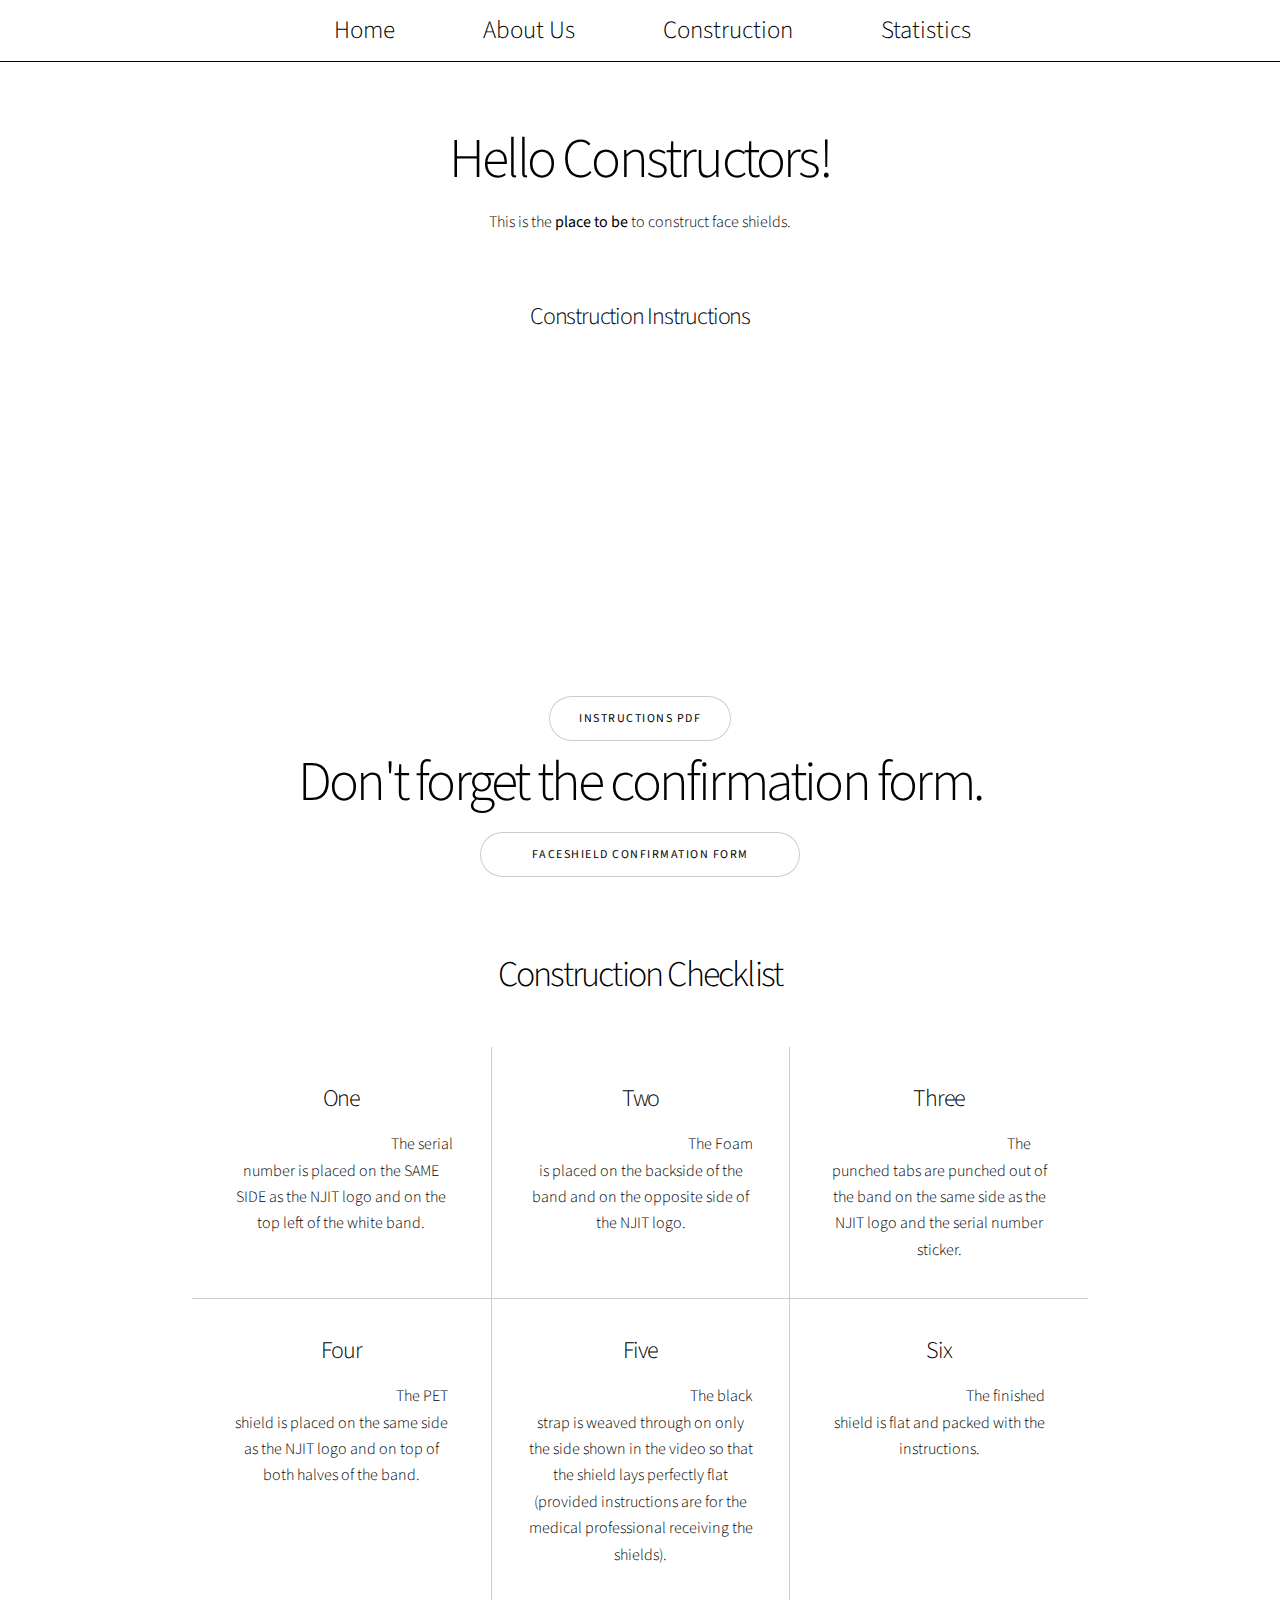
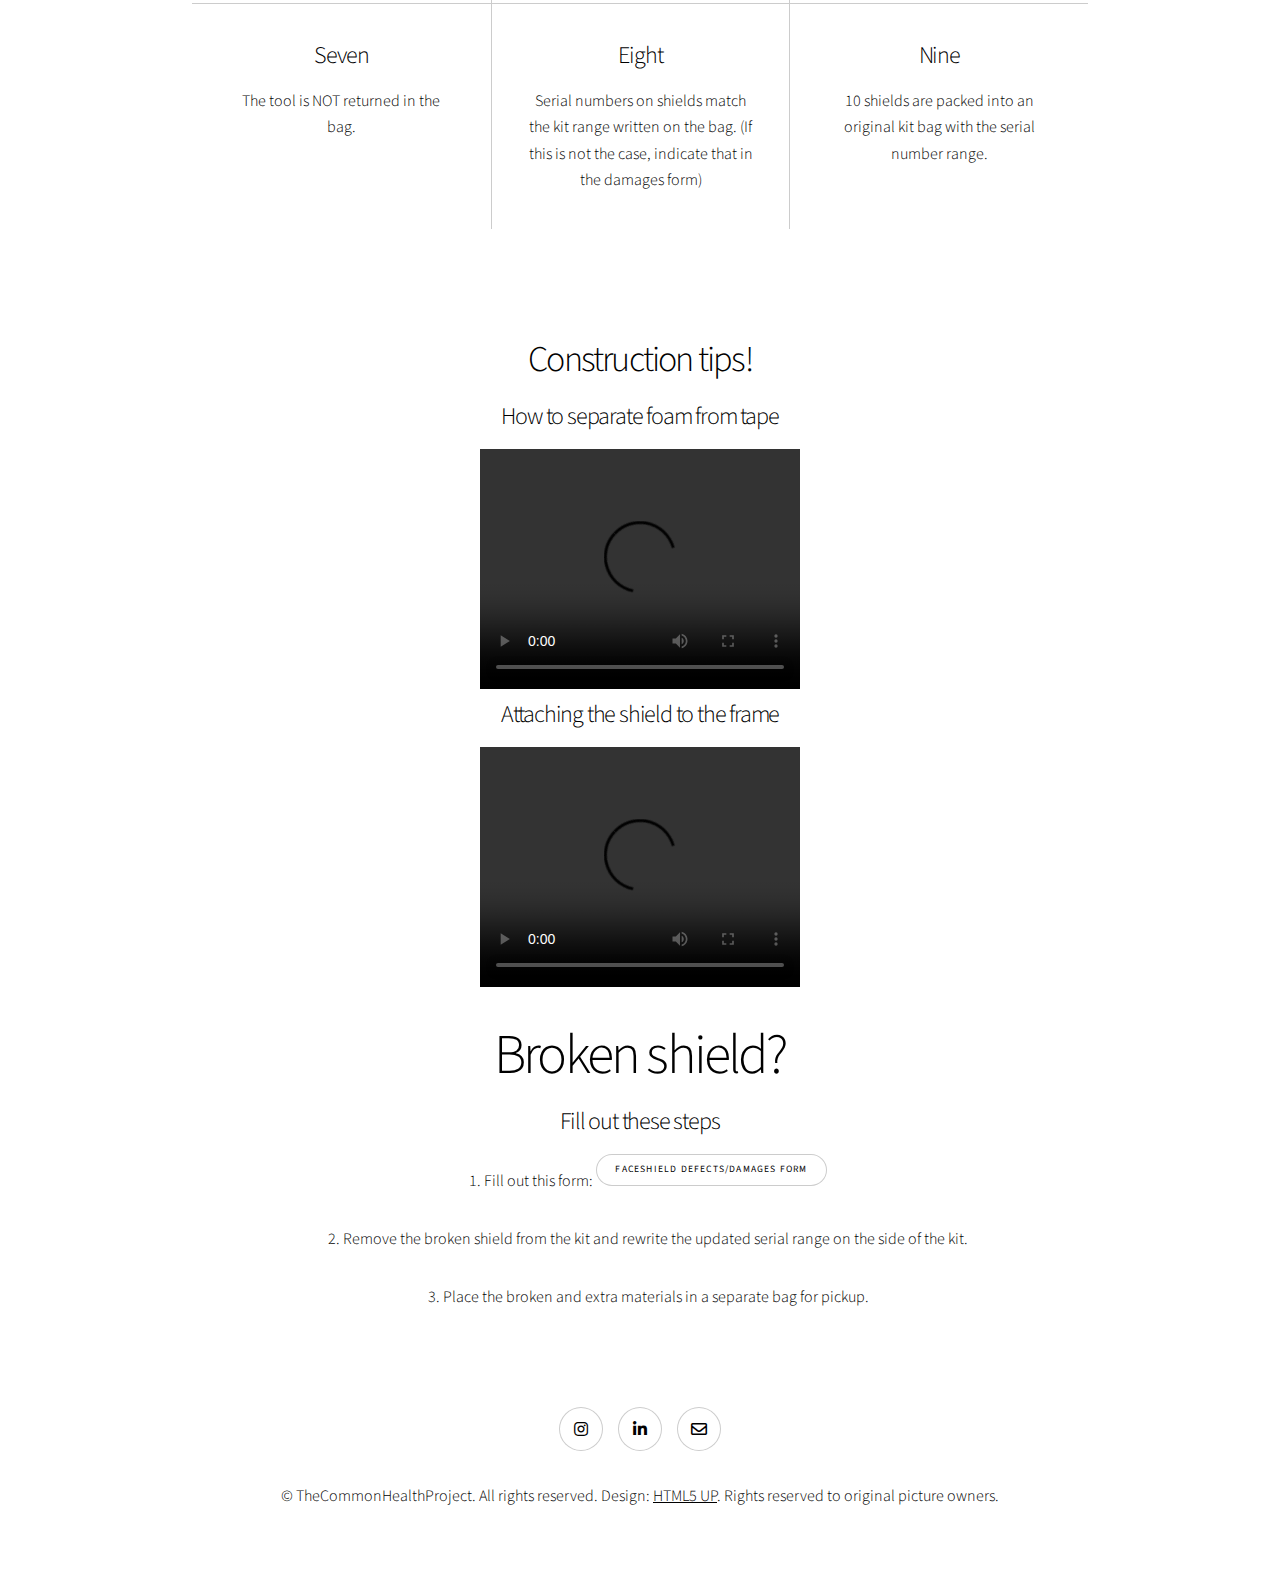
==== commit 4c9ff947: "having issues with gallery on statistics page, but it is in progress" ====
--- a/Construction.html
+++ b/Construction.html
@@ -36,7 +36,7 @@
             <!--Video updated 5/24-->
                 <iframe class="construction-video" width="560" height="315" src="https://www.youtube.com/embed/Pyt_wHThplo" frameborder="0" allow="accelerometer; autoplay; encrypted-media; gyroscope; picture-in-picture" allowfullscreen></iframe>
             </ul>
-            <a  href="https://drive.google.com/file/d/19-9RsTWUFxtq_qHhpRXyoHe_HXboTLc_/view?usp=sharing" class="button" target="_blank">View full assembly instructions </a>						
+            <a  href="https://drive.google.com/file/d/19-9RsTWUFxtq_qHhpRXyoHe_HXboTLc_/view?usp=sharing" class="button" target="_blank">Instructions PDF</a>						
         </section>
 
                     <!-- Confirmation form -->
--- a/assets/css/main.css
+++ b/assets/css/main.css
@@ -8688,7 +8688,7 @@
 	.mission-statement {
 		margin: 0 auto 0 auto;	
 		text-align: center;
-		background-color: lightblue;
+		background-color: #54C0A6;
 		padding: 80px;
 	}
 
@@ -8769,7 +8769,7 @@
 	/* Who We Are Page Animations */
 
 	.meet-the-team,.parent,.about-us {
-		animation: 1s fadeIn;
+		animation: 2.4s fadeIn;
 		animation-timing-function: ease-in;
 	}
 
@@ -8902,10 +8902,33 @@
 	nav ul li:first-child {
 		margin: 10px 35px 10px 0px;
 	}
+
+	.mission-statement {
+		padding: 10px;
+	}
+
+	.mission-statement > p {
+		font-size: 27px;
+		margin: 10px;
+	}
+
 	
 }
 
 /* Statistics Page */
+
+.constructed10000 {
+	font-size: 100px;
+}
+
+.volunteers200 {
+	font-size: 50px;
+}
+
+.urmomgay {
+	font-size: 30px;
+	margin: 50px 0 50px 0;
+}
 
 /*Donation Centers*/
 
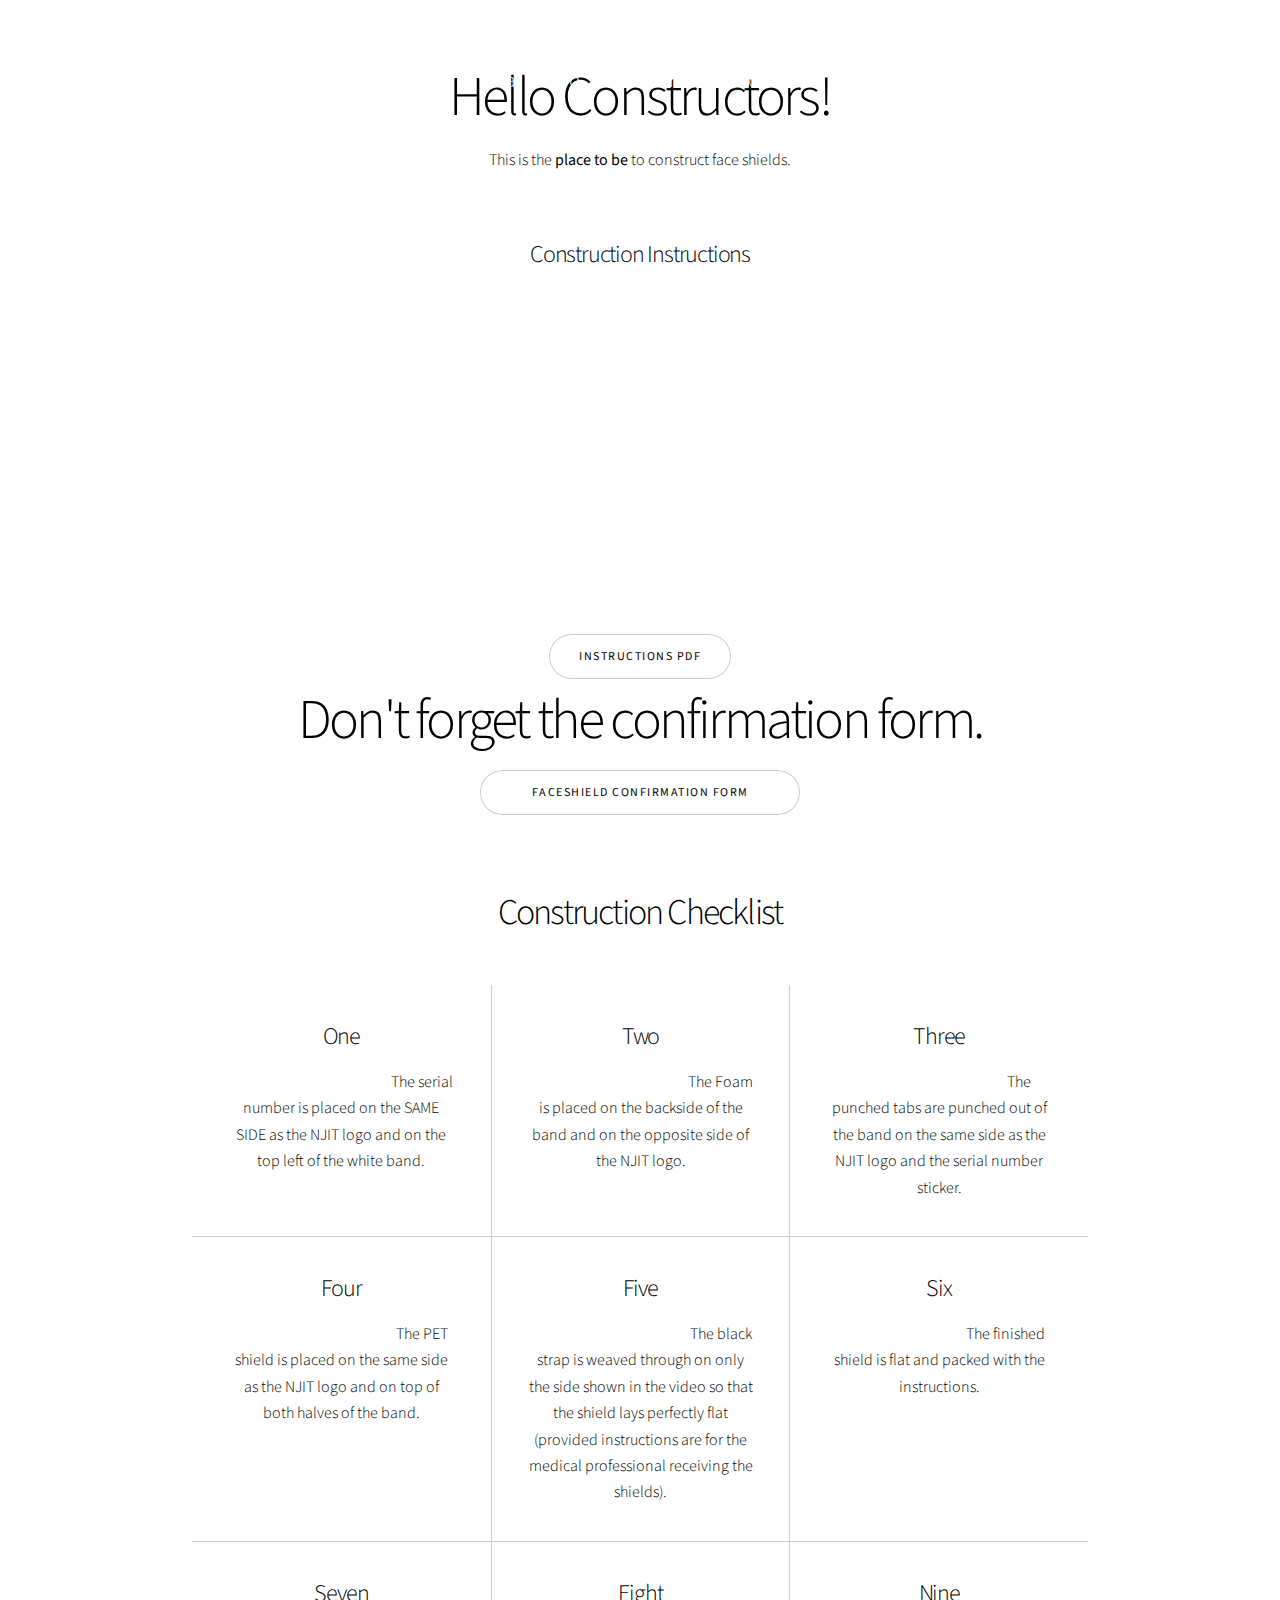
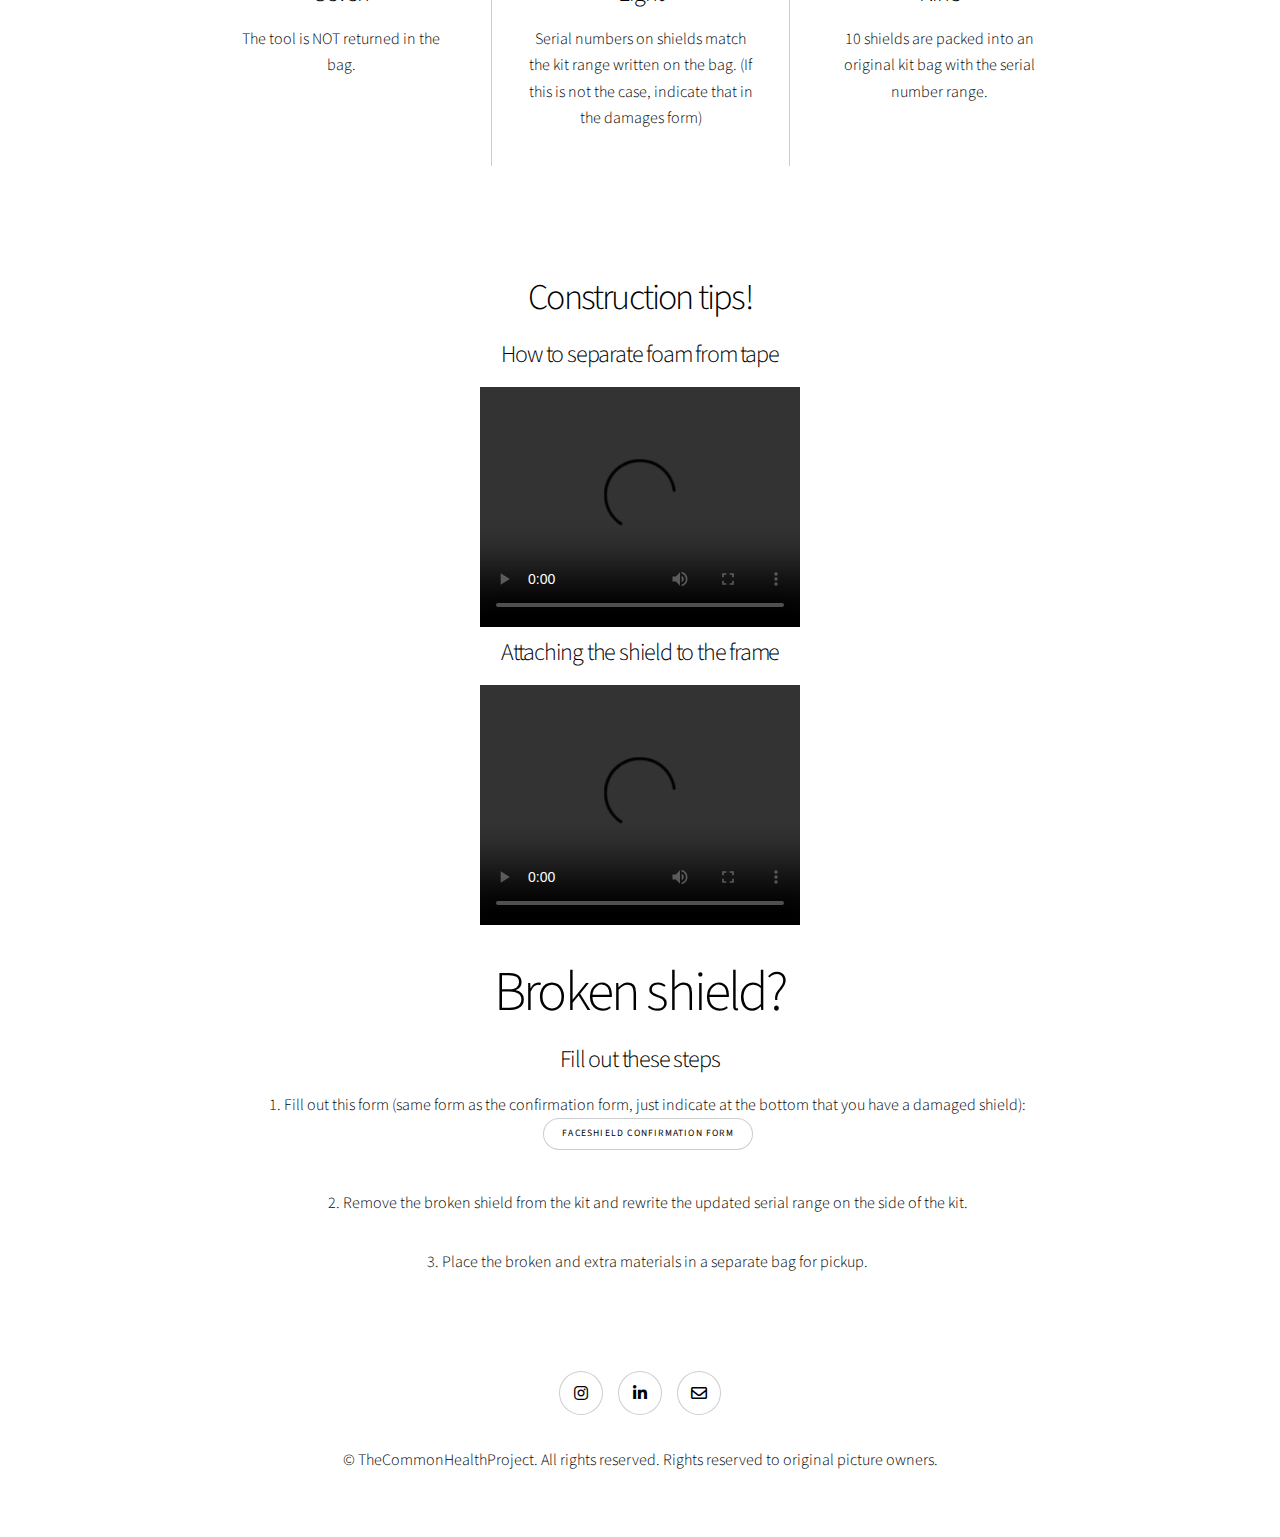
==== commit a5374a7f: "Merge 90c1848b4902a37f3aa1c777b1a59ad11c4e8309 into b6882d0b013739aab03ff70fd6de657edbf8b1c9" ====
--- a/Construction.html
+++ b/Construction.html
@@ -16,10 +16,12 @@
     <body class="is-preload">
         <nav>
 			<ul>
-				<li><a href="index.html">Home</a></li>
-				<li><a href="whoweare.html">About Us</a></li>
-                <li><a href="Construction.html">Construction</a></li>
-                <li><a href="statistics.html">Statistics</a></li>
+                <li><a href="index.html">The <p style="font-weight: bold;">CommonHealth Project</p></a></li>
+                <li><a href="whoweare.html">Who We Are</a></li>
+                <li><a href="whatwedo.html">What We Do</a></li>
+                <li><a href="Construction.html">For Constructors</a></li>
+                <li><a href="requestshields.html">Request Shields</a></li>
+            </ul>
 		</nav>
 
     <!--Header-->
@@ -43,7 +45,7 @@
                     <section>
                         <div class="wrapper style1 align-center">
                         <h1>Don't forget the confirmation form.</h1>
-                        <a href="https://forms.gle/1u46gFDHi8tQ3PxU8" class="button fit">Faceshield Confirmation Form</a>
+                        <a href="https://docs.google.com/forms/d/e/1FAIpQLSf5LGE7VJaBuyjoUhKSp8Oiw2fvcqWKjPut6yWVXx_notv7Tw/viewform" class="button fit">Faceshield Confirmation Form</a>
                     </section>
 
 <!-- Construction Checklist -->
@@ -115,7 +117,7 @@
     </header>
         <h3>Fill out these steps</h3>
     <ul>
-        <p>1. Fill out this form: <a href="https://forms.gle/eqiK1gt8bSUNvfMZA" class="button small">Faceshield Defects/Damages Form</a> </p>
+        <p>1. Fill out this form (same form as the confirmation form, just indicate at the bottom that you have a damaged shield): <a href="https://docs.google.com/forms/d/e/1FAIpQLSf5LGE7VJaBuyjoUhKSp8Oiw2fvcqWKjPut6yWVXx_notv7Tw/viewform" class="button small">Faceshield Confirmation Form</a> </p>
         <p>2. Remove the broken shield from the kit and rewrite the updated serial range on the side of the kit.</p>
         <p>3. Place the broken and extra materials in a separate bag for pickup.</p>
     </ul>
@@ -131,7 +133,7 @@
 								<li><a href="https://www.linkedin.com/company/commonhealthproject/" class="icon brands style2 fa-linkedin-in"><span class="label">LinkedIn</span></a></li>
 								<li><a href="mailto:contact@commonhealthproject.com" class="icon style2 fa-envelope"><span class="label">Email</span></a></li>
 							</ul>
-							<p>&copy; TheCommonHealthProject. All rights reserved. Design: <a href="https://html5up.net">HTML5 UP</a>. 
+							<p>&copy; TheCommonHealthProject. All rights reserved.
 								Rights reserved to original picture owners. </p>
 						</div>
 					</footer>
--- a/assets/css/main.css
+++ b/assets/css/main.css
@@ -8638,89 +8638,177 @@
 			}
 
 
-
-	/* About Us Page */
+	/* Redesign V3 */
 	
-	/* About Us Containers */
-
-	.parent {
-		display: flex;	
+	.wrapper {
+		margin: 0 auto;
+		width: 85%;
+	}
+
+	/* Sticky Header */
+	
+	nav {
+		position: absolute;
+		top: 0;
+		left: 0;
+		font-size: 21px;
+		z-index: 6;
+		width: 100%;
+		display: flex; 
+		justify-content: space-between;
+	}
+
+	nav .chp {
+		text-decoration: none;
+		display: inline;
+		position: relative;
+		margin: 30px 0px 0px 60px;
+		font-size: 26px;
+		color: white;
+	}
+
+	nav ul {
+		display: flex;
+		justify-content: center;
+		align-items: center;
+		margin: 0;
+	}
+
+	nav ul li {
+		list-style: none;
+		margin: 30px 60px 0px 0px;
+		position: relative;
+	}
+
+	nav ul li a {
+		display: block;
+		text-decoration: none;
+		position: relative;
+		color: white;
+	}
+
+
+
+	.nav-sticky {
+		left: 0;
+		font-size: 21px;
+		position: fixed;
+		top: 0px;
+		z-index: 2;
+		width: 100%;
+		display: flex; 
+		justify-content: space-between;
+		
+	}
+
+	.nav-sticky ul {
+		display: flex;
+		justify-content: center;
+		align-items: center;
+		margin: 0;
+		padding: 20px 0;
+	}
+
+	.nav-sticky ul li {
+		list-style: none;
+		margin: 10px 60px 0px 0px;
+		position: relative;
+	}
+
+	.nav-sticky ul li a {
+		display: block;
+		text-decoration: none;
+		position: relative;
+		color: grey;
+	}
+
+	.nav-sticky .chp-sticky {
+		text-decoration: none;
+		display: inline;
+		position: relative;
+		margin: 10px 0px 0px 60px;
+		padding: 20px 0;
+		font-size: 26px;
+		color: #2C7BAC;
+		font-weight: bold;
+	}
+
+
+	/* Who We Are */
+	
+	/* WWA Containers */
+
+
+	/* About Us Content/Headers */
+	
+	.who-we-are-container {
+		height: 500px;
+		background-color: #2C7BAC;
+		display: flex;
+		z-index: 3;
+		justify-content: center;
+		align-items: center;
 		flex-wrap: wrap;
-		justify-content: space-between;
-		margin: 0 180px 0 180px;
-	}
-
-	/* About Us Content/Headers */
-	.about-us {	
-		max-width: 500px;
-		margin: 20px auto 0 auto;
-	}
-
-	#about-us {
-		font-size: 70px;
-	}
-
-	#about-us-content {
-		font-size: 30px;
-	}
+	}
+	.who-we-are-content {
+		text-align: left;
+		width: 85%;
+		color: white;
+		font-size: 45px;
+
+	}
+
 	.how-we-started {
-		max-width: 430px;
-	}
-
-	#how-we-started {
-		font-size: 23.2px;
-	}
-
-	.our-model {
-		max-width: 450px;
-	}
+		display: flex;
+		flex-direction: column;
+		margin-top: 200px;
+		flex-wrap: wrap;
+		z-index: 1;
+	}
+
+	.how-we-started-header {
+		font-size: 40px;
+		font-weight: bold;
+		color: #2C7BAC;
+		margin: 0 0 20px 0;
+	}
+
+	.how-we-started-content {
+		font-size: 25px;
+	}
+
+	.meet-our-team {
+		text-align: center;
+		font-size: 40px;
+		color: #2C7BAC;
+		font-weight: bold;
+	}
+
 	
-		.wwatitle {
-			font-size: 50px;
-			margin: 0;
-			text-align: center;
-		}
-		.wwacontent {
-			font-size: 22px;
-			text-align: center;
-		}
-
-	.mission-statement {
-		margin: 0 auto 0 auto;	
-		text-align: center;
-		background-color: #54C0A6;
-		padding: 80px;
-	}
-
-	.mission-statement > p {
-		margin: 0 50px 0 50px;
-		font-size: 41px;
-	}
-
-	.meet-the-team {
-		text-align: center;
-		font-size: 60px;
-		min-width: 400px;
-	}
-
 	/* About Us Pictures */
 
-	.wwapictures {
+	.first-row {
 		display: grid;
 		grid-template-columns: repeat(auto-fit, minmax(200px, 1fr));
-		grid-gap: 20px;	
 		justify-items: center;
 		margin: 0px auto 0 auto;
-		max-width: 940px;
+		max-width: 1200px;
+	}
+
+	.first-row img, 
+	.second-row img,
+	.third-row img,
+	.fourth-row img,
+	.fifth-row img{
+		border-radius: 30px;
 	}
 	
 	.second-row {
 		display: grid;
 		grid-template-columns: repeat(auto-fit, minmax(220px, 1fr));
 		justify-items: center;
-		max-width: 700px;
 		margin: 20px auto 20px auto;
-		
+		max-width: 1200px;
 	}
 	
 	.third-row {
@@ -8729,16 +8817,25 @@
 		grid-gap: 20px;	
 		justify-items: center;
 		margin: 0px auto 0 auto;
-		max-width: 940px;
+		max-width: 1200px;
 	}
 	
 	.fourth-row {
 		display: grid;
 		grid-template-columns: repeat(auto-fit, minmax(220px, 1fr));
 		justify-items: center;
-		max-width: 700px;
 		margin: 20px auto 20px auto;
-	}
+		max-width: 1200px;
+	}
+	
+	.fifth-row {
+		display: grid;
+		grid-template-columns: repeat(auto-fit, minmax(220px, 1fr));
+		justify-items: center;
+		margin: 20px auto 20px auto;
+		max-width: 1200px;
+	}
+
 
 	/* About Us Picture Captions */
 	.img1, .img2, .img3, .img4, .img5, .img6, .img7, 
@@ -8766,15 +8863,10 @@
 	}
 
 
-	/* Who We Are Page Animations */
-
-	.meet-the-team,.parent,.about-us {
+	/* Who We Are Page Animation 
+
+	.meet-the-team, {
 		animation: 2.4s fadeIn;
-		animation-timing-function: ease-in;
-	}
-
-	.mission-statement {
-		animation: 2s fadeIn;
 		animation-timing-function: ease-in;
 	}
 
@@ -8836,6 +8928,11 @@
 		animation-timing-function: ease-in;
 	}
 
+	.img15{
+		animation: 4s fadeIn;
+		animation-timing-function: ease-in;
+	}
+
 
 
 @keyframes fadeIn {
@@ -8847,51 +8944,27 @@
 		opacity: 1;
 	}
 }
-
-/* Sticky Header */
-nav {
-	position: sticky;
-	top: 0;
-	border-bottom: 1px solid black;
-	background-color: white;
-	font-size: 25px;
-	z-index: 1;
-}
-
-
-nav ul {
-	display: flex; 
-	justify-content: center;
-	margin: 0;
-}
-
-nav ul li {
-	list-style: none;
-	margin: 10px 80px 10px 0px;
-}
-nav ul li a {
-	display: block;
-	text-decoration: none;	
-}
-
-nav ul li:last-child {
-	margin: 10px 0px 10px 0px;
-}
+*/
+
 
 /* AU Media Queries */
 
 @media (max-width: 600px) {
-	.meet-the-team,.wwatitle {
+	.meet-the-team {
 		font-size: 45px;
 	}
 
-	.parent {
-		justify-content: center;
-		margin: 0;
-	}
-
-	.wwawrapper.style1.align-center {
-		padding-top: 0px;
+	.how-we-started {
+		margin-top: 30px;
+	}
+	.how-we-started-header {
+		margin: 0 auto;
+		font-size: 30px;
+	}
+	
+	.how-we-started-content {
+		text-align: center;
+		font-size: 20px;
 	}
 
 	nav ul li {
@@ -8903,16 +8976,12 @@
 		margin: 10px 35px 10px 0px;
 	}
 
-	.mission-statement {
-		padding: 10px;
-	}
-
-	.mission-statement > p {
-		font-size: 27px;
-		margin: 10px;
-	}
-
-	
+	.who-we-are-container {
+		height: 300px;
+	}
+	.who-we-are-content {
+		font-size: 20px;
+	}
 }
 
 /* Statistics Page */
@@ -8925,21 +8994,41 @@
 	font-size: 50px;
 }
 
-.urmomgay {
-	font-size: 30px;
-	margin: 50px 0 50px 0;
+.donated40 {
+	font-size: 35px;
 }
 
 /*Donation Centers*/
 
 .donation-centers {
-	display: block;
 	text-align: center;
+	margin: 0px 0 0 0;
+	display: flex;
+	flex-wrap: wrap;
+	justify-content: space-between;
 }
 
-.donation-centers > ul > li {
+.donation-centers > div > ul{
+	padding: 0;
+}
+
+.donation-centers > div > ul > li {
 	list-style: none;
 	font-size: 20px;
+}
+
+.donation-centers-header {
+	margin-top: 30px;
+	text-align: center;
+	font-size: 40px;
+}
+
+.bergen-county {
+	overflow-y: scroll;
+}
+
+.bergen-county::-webkit-scrollbar {
+	display: none;
 }
 
 .county {
@@ -8950,4 +9039,19 @@
 
 .milestones {
 	text-align: center;
+}
+
+@media (max-width: 600px) {
+	.morris-county, .bergen-county, .union-county, .middlesex-county, .somerset-county {
+		margin: 0 auto;
+	}
+	.constructed10000 {
+		font-size: 60px;
+	}
+	.bergen-county {
+		margin-bottom: 20px;
+	}
+	.donation-centers-header {
+		margin-top: 0px;
+	}
 }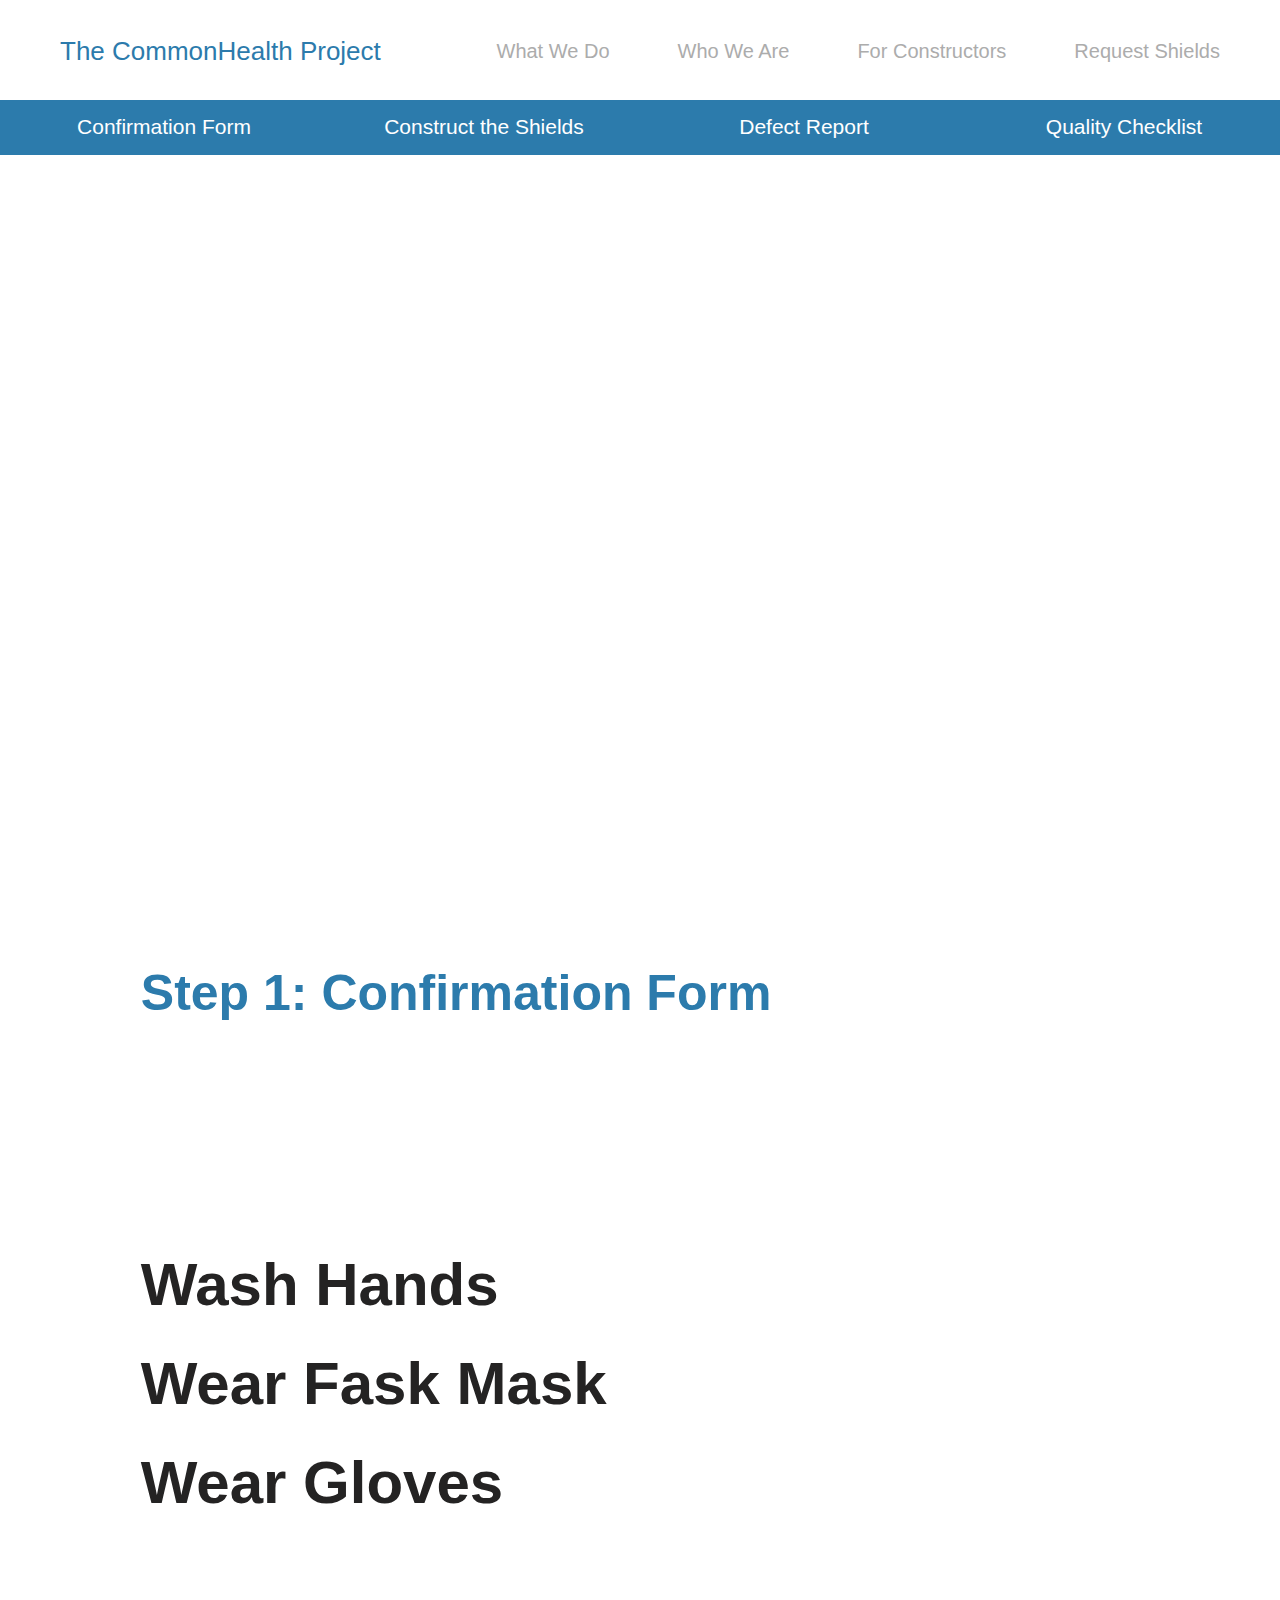
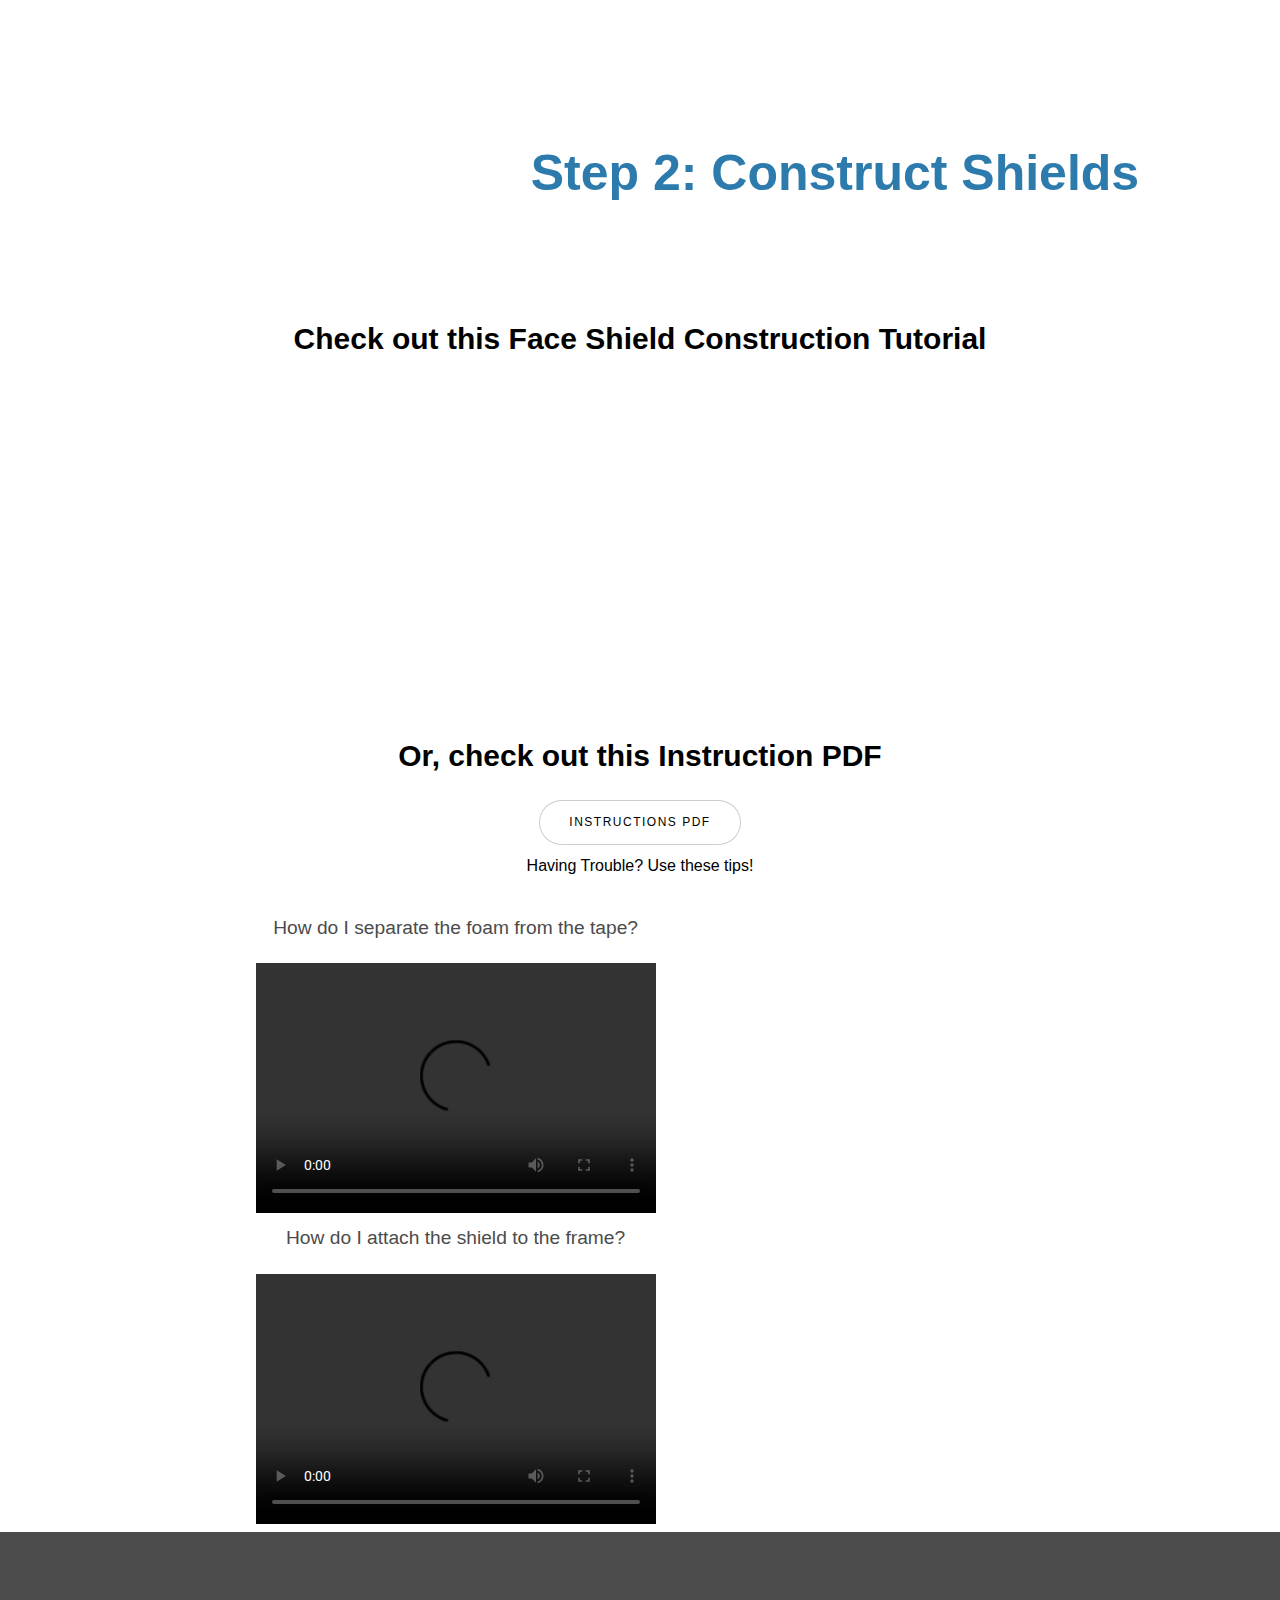
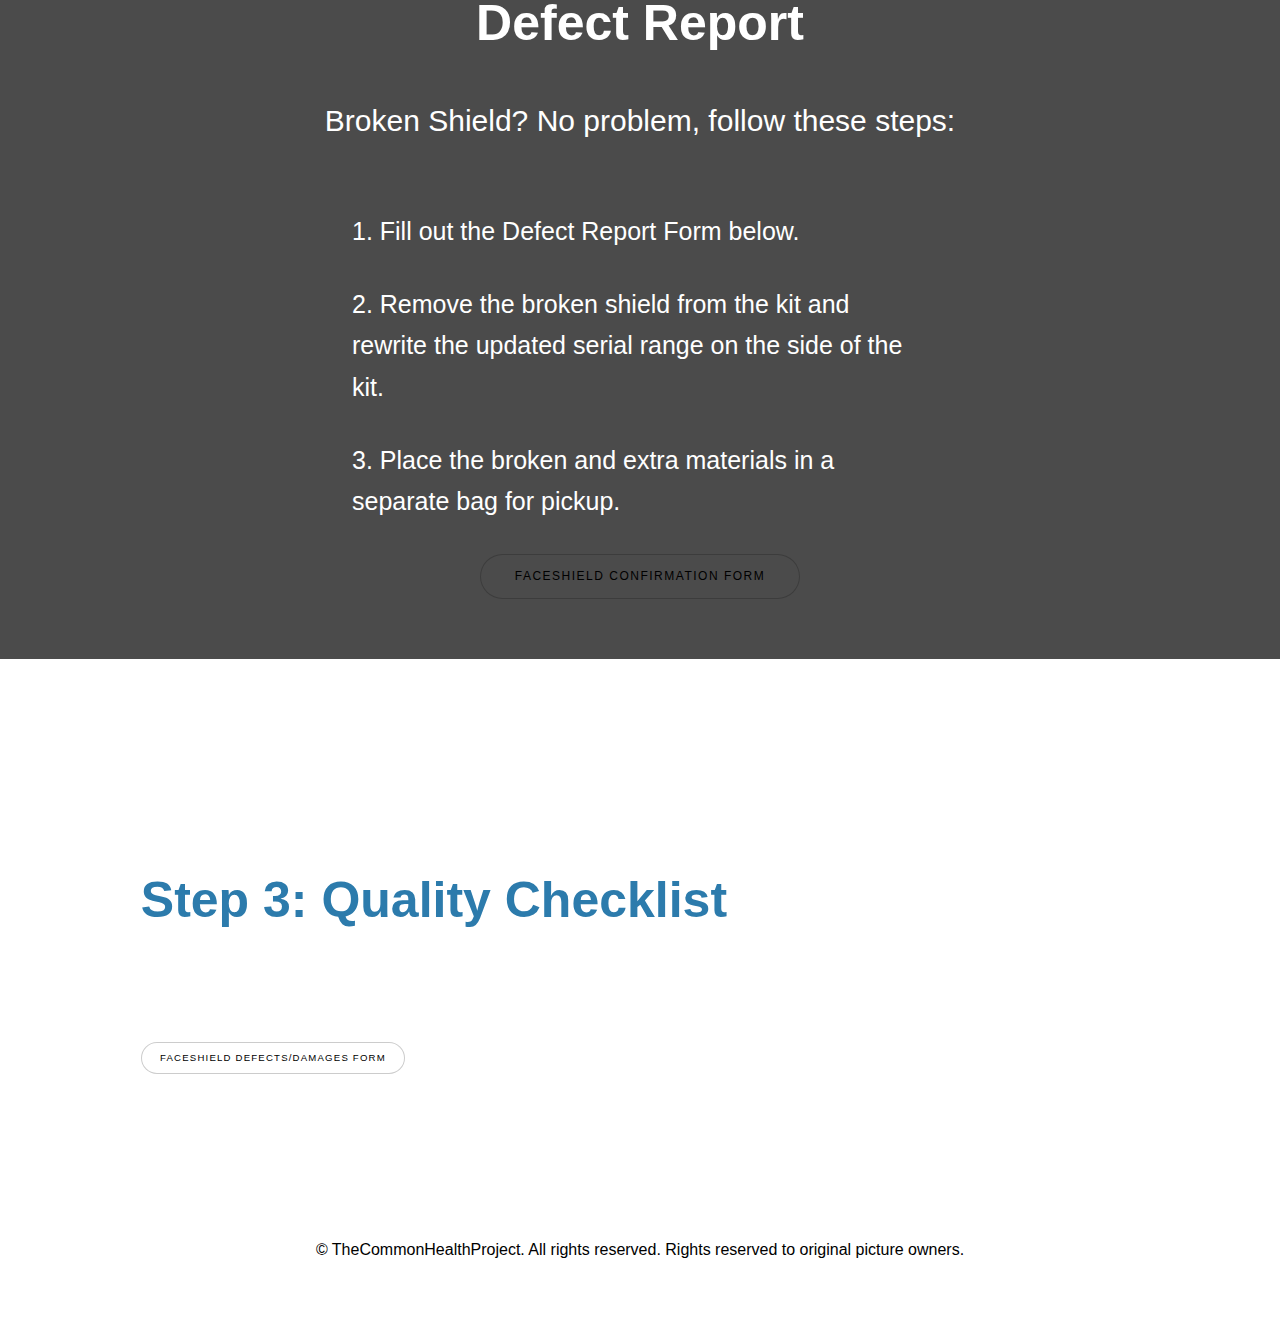
==== commit 2dfcb19c: "just commiting some changes, nav bar on who we are is finished and both nav bars are pretty much res" ====
--- a/Construction.html
+++ b/Construction.html
@@ -8,120 +8,150 @@
 	<head>
 		<title>The CommonHealth Project</title>
 		<meta charset="utf-8" />
-		<meta name="viewport" content="width=device-width, initial-scale=1, user-scalable=no" />
+        <meta name="viewport" content="width=device-width, initial-scale=1, user-scalable=no" />
+        <link href="https://fonts.googleapis.com/css2?		family=Roboto:wght@100&display=swap" rel="stylesheet">
 		<link rel="stylesheet" href="assets/css/main.css" />
 		<noscript><link rel="stylesheet" href="assets/css/noscript.css" /></noscript>
 	</head>
-<!--sticky header-->
     <body class="is-preload">
-        <nav>
-			<ul>
-                <li><a href="index.html">The <p style="font-weight: bold;">CommonHealth Project</p></a></li>
+        <nav class="constructors-nonsticky1" style="background-color: white;">
+            <a href="index.html" class="chp" style="color: #2C7BAC">The CommonHealth Project</a>
+            <ul class="construction-ul">
+                <li><a href="whatwedo.html">What We Do</a></li>
                 <li><a href="whoweare.html">Who We Are</a></li>
-                <li><a href="whatwedo.html">What We Do</a></li>
                 <li><a href="Construction.html">For Constructors</a></li>
                 <li><a href="requestshields.html">Request Shields</a></li>
             </ul>
-		</nav>
-
-    <!--Header-->
-        <section class="wrapper style1 align-center">
-            <div class="inner">
-                <h1>Hello Constructors!</h1>
-                <p>This is the <strong>place to be</strong> to construct face shields.</p>
+        </nav>
+        <div class="constructors-nonsticky2">
+            <ul>
+                <li><a href="whatwedo.html">Confirmation Form</a></li>
+                <li><a href="whoweare.html">Construct the Shields</a></li>
+                <li><a href="Construction.html">Defect Report</a></li>
+                <li><a href="requestshields.html">Quality Checklist</a></li>
+            </ul>                
+        </div>
+        <!--sticky header-->
+        <div class="constructors-sticky">
+            <ul>
+                <li><a href="whatwedo.html">Confirmation Form</a></li>
+                <li><a href="whoweare.html">Construct the Shields</a></li>
+                <li><a href="Construction.html">Defect Report</a></li>
+                <li><a href="requestshields.html">Quality Checklist</a></li>
+            </ul>                
+        </div>
+        <div class="constructors-container">
+            <h1>Hello Constructors</h1>
+            <p>This is the place to be to construct face shields.</p>
+        </div>
+      <!--Construction Instructions section-->
+    <div class="wrapper">
+        <section class="construction-instructions-section">
+            <div>
+                <div class="step1">Step 1: Confirmation Form</div>
             </div>
-        </section>
-<!--Construction Instructions section-->
-        <section class="construction-instructions-section">
-            <h3 class="construction-instructions">Construction Instructions</h3>
+            <div class="threesteps">
+                Wash Hands 
+                <br>
+                Wear Fask Mask
+                <br>
+                Wear Gloves
+            </div>
+            <div class="step2">Step 2: Construct Shields</div>
+            <p class="construction-titles">Check out this Face Shield Construction Tutorial</p>
             <ul class="actions">
             <!--Video updated 5/24-->
                 <iframe class="construction-video" width="560" height="315" src="https://www.youtube.com/embed/Pyt_wHThplo" frameborder="0" allow="accelerometer; autoplay; encrypted-media; gyroscope; picture-in-picture" allowfullscreen></iframe>
             </ul>
+            <p class="construction-titles">Or, check out this Instruction PDF</p>
             <a  href="https://drive.google.com/file/d/19-9RsTWUFxtq_qHhpRXyoHe_HXboTLc_/view?usp=sharing" class="button" target="_blank">Instructions PDF</a>						
+            <p>Having Trouble? Use these tips!</p>
+            <!--Construction Tips-->
+            <div class=trouble-tips>
+                <div>
+                    <figcaption class="tip-captions">How do I separate the foam from the tape?</figcaption>
+                    <video width="400" height="250" controls>
+                        <source src="videos/foamvideo.mov" type="video/mov">
+                        <source src="videos/foamvideo.mp4" type="video/mp4">
+                    </video>
+                </div>
+                <div>
+                    <figcaption class="tip-captions"> How do I attach the shield to the frame?</figcaption>
+                    <video width="400" height="250" controls>
+                        <source src="videos/attachment.mov" type="video/mov">
+                        <source src="videos/attachment.mp4" type="video/mp4">
+                    </video>
+                </div>
+            </div>
         </section>
-
-                    <!-- Confirmation form -->
-                    <section>
-                        <div class="wrapper style1 align-center">
-                        <h1>Don't forget the confirmation form.</h1>
-                        <a href="https://docs.google.com/forms/d/e/1FAIpQLSf5LGE7VJaBuyjoUhKSp8Oiw2fvcqWKjPut6yWVXx_notv7Tw/viewform" class="button fit">Faceshield Confirmation Form</a>
-                    </section>
-
-<!-- Construction Checklist -->
-<section class="wrapper style1 align-center">
-    <div class="inner">
-        <h2>Construction Checklist</h2>
-        <div class="items style1 medium onscroll-fade-in">
-            <section>
-                <h3>One</h3>
-                <p><span class="image left"><img src="images/construction/band-front.png" alt="" /></span>The serial number is placed on the SAME SIDE as the NJIT logo and on the top left of the white band.</p>
-            </section>
-            <section>
-                <h3>Two</h3>
-                <p><span class="image left"><img src="images/construction/band-back.png" alt="" /></span>The Foam is placed on the backside of the band and on the opposite side of the NJIT logo.</p>
-            </section>
-            <section>
-                <h3>Three</h3>
-                <p><span class="image left"><img src="images/construction/tabs.png" alt="" /></span>The punched tabs are punched out of the band on the same side as the NJIT logo and the serial number sticker.</p>
-            </section>
-            <section>
-                <h3>Four</h3>
-                <p><span class="image left"><img src="images/construction/front-shield.png" alt="" /></span>The PET shield is placed on the same side as the NJIT logo and on top of both halves of the band.</p>
-            </section>
-            <section>
-                <h3>Five</h3>
-                <p><span class="image left"><img src="images/construction/strap.png" alt="" /></span>The black strap is weaved through on only the side shown in the video so that the shield lays perfectly flat (provided instructions are for the medical professional receiving the shields).</p>
-            </section>
-            <section>
-                <h3>Six</h3>
-                <p><span style="width: 48%"class="image left"><img src="images/construction/final.png" alt="" /></span>The finished shield is flat and packed with the instructions.</p>
-            </section>
-            <section>
-                <h3>Seven</h3>
-                <p>The tool is NOT returned in the bag.</p>
-            </section>
-            <section>
-                <h3>Eight</h3>
-                <p>Serial numbers on shields match the kit range written on the bag. (If this is not the case, indicate that in the damages form)</p>
-            </section>
-            <section>
-                <h3>Nine</h3>
-                <p>10 shields are packed into an original kit bag with the serial number range.</p>
-            </section>            
-        </div>
     </div>
-</section>
-
-<!--Construction tips videos-->
-    <section class="construction-instructions-section">
-    <br>
-        <h2>Construction tips!</h2>
-    <h3>How to separate foam from tape</h3>
-<video width="320" height="240" controls>
-    <source src="videos/foamvideo.mov" type="video/mov">
-    <source src="videos/foamvideo.mp4" type="video/mp4">
-  </video>
-  <h3>Attaching the shield to the frame</h3>
-  <video width="320" height="240" controls>
-    <source src="videos/attachment.mov" type="video/mov">
-    <source src="videos/attachment.mp4" type="video/mp4">
-  </video>
-</section>
-        
-<section class="wrapper style1 align-center">
-    <br>
-    <div class="wrapper style1 align-center">
-    <header>
-        <h1>Broken shield?</h1>
-    </header>
-        <h3>Fill out these steps</h3>
-    <ul>
-        <p>1. Fill out this form (same form as the confirmation form, just indicate at the bottom that you have a damaged shield): <a href="https://docs.google.com/forms/d/e/1FAIpQLSf5LGE7VJaBuyjoUhKSp8Oiw2fvcqWKjPut6yWVXx_notv7Tw/viewform" class="button small">Faceshield Confirmation Form</a> </p>
-        <p>2. Remove the broken shield from the kit and rewrite the updated serial range on the side of the kit.</p>
-        <p>3. Place the broken and extra materials in a separate bag for pickup.</p>
-    </ul>
-</section>
+        <!-- Defect Report -->
+            <div class="defect-report">
+                <p class="defect-report-title">Defect Report</p>
+                <p style="font-size: 30px;">Broken Shield? No problem, follow these steps:</p>
+                <br>
+                <div class="defect-report-steps">
+                    <p>1. Fill out the Defect Report Form below.</p>
+                    <p>2. Remove the broken shield from the kit and rewrite the updated serial range on the side of the kit.</p>
+                    <p>3. Place the broken and extra materials in a separate bag for pickup.</p>
+                </div>
+                <div class="wrapper style1 align-center">
+                    <a href="https://forms.gle/1u46gFDHi8tQ3PxU8" class="button fit">Faceshield Confirmation Form</a>
+                </div>
+            </div>          
+        <div class="wrapper">
+            <div class="step3">Step 3: Quality Checklist</div>
+
+            <!-- Construction Checklist -->
+            <!-- <section class="wrapper style1 align-center">
+                <div class="inner">
+                    <h2>Construction Checklist</h2>
+                    <div class="items style1 medium onscroll-fade-in">
+                        <section>
+                            <h3>One</h3>
+                            <p><span class="image left"><img src="images/construction/band-front.png" alt="" /></span>The serial number is placed on the SAME SIDE as the NJIT logo and on the top left of the white band.</p>
+                        </section>
+                        <section>
+                            <h3>Two</h3>
+                            <p><span class="image left"><img src="images/construction/band-back.png" alt="" /></span>The Foam is placed on the backside of the band and on the opposite side of the NJIT logo.</p>
+                        </section>
+                        <section>
+                            <h3>Three</h3>
+                            <p><span class="image left"><img src="images/construction/tabs.png" alt="" /></span>The punched tabs are punched out of the band on the same side as the NJIT logo and the serial number sticker.</p>
+                        </section>
+                        <section>
+                            <h3>Four</h3>
+                            <p><span class="image left"><img src="images/construction/front-shield.png" alt="" /></span>The PET shield is placed on the same side as the NJIT logo and on top of both halves of the band.</p>
+                        </section>
+                        <section>
+                            <h3>Five</h3>
+                            <p><span class="image left"><img src="images/construction/strap.png" alt="" /></span>The black strap is weaved through on only the side shown in the video so that the shield lays perfectly flat (provided instructions are for the medical professional receiving the shields).</p>
+                        </section>
+                        <section>
+                            <h3>Six</h3>
+                            <p><span style="width: 48%"class="image left"><img src="images/construction/final.png" alt="" /></span>The finished shield is flat and packed with the instructions.</p>
+                        </section>
+                        <section>
+                            <h3>Seven</h3>
+                            <p>The tool is NOT returned in the bag.</p>
+                        </section>
+                        <section>
+                            <h3>Eight</h3>
+                            <p>Serial numbers on shields match the kit range written on the bag. (If this is not the case, indicate that in the damages form)</p>
+                        </section>
+                        <section>
+                            <h3>Nine</h3>
+                            <p>10 shields are packed into an original kit bag with the serial number range.</p>
+                        </section>            
+                    </div>
+                </div>
+            </section> -->
+
+    
+    
+                <a href="https://forms.gle/eqiK1gt8bSUNvfMZA" class="button small">Faceshield Defects/Damages Form</a> </p>
+                
+
 
 <!-- Footer -->
 					<footer class="wrapper style1 align-center">
@@ -148,7 +178,24 @@
 			<script src="assets/js/browser.min.js"></script>
 			<script src="assets/js/breakpoints.min.js"></script>
 			<script src="assets/js/util.js"></script>
-			<script src="assets/js/main.js"></script>
-
+            <script src="assets/js/main.js"></script>
+            <script>
+                //Sticky Nav Bar
+                $(".constructors-sticky").hide();
+                        $(window).scroll(function() {
+                        if ($(window).scrollTop() > 700) {
+                            $(".constructors-sticky").css({'z-index': '-1'}).slideDown(1);
+                        } else {
+                            $(".constructors-sticky").slideUp(10);
+                        }
+                        if ($(window).scrollTop() > 760) {
+                            $(".constructors-sticky").css("z-index", "2"); 
+                        }
+                        if ($(window).scrollTop() > 700) {
+                        } else {
+                            $(".constructors-sticky").hide();
+                        }
+                        })
+                </script>
 	</body>
 </html>--- a/assets/css/main.css
+++ b/assets/css/main.css
@@ -1,11 +1,15 @@
-@import url(fontawesome-all.min.css);
-@import url("https://fonts.googleapis.com/css?family=Source+Sans+Pro:300,300i,400,400i");
+/* @import url(fontawesome-all.min.css);
+@import url("https://fonts.googleapis.com/css?family=Source+Sans+Pro:300,300i,400,400i"); */
 
 /*
 	Story by HTML5 UP
 	html5up.net | @ajlkn
 	Free for personal and commercial use under the CCA 3.0 license (html5up.net/license)
 */
+
+* {
+	font-family: 'Roboto', sans-serif;
+}
 
 html, body, div, span, applet, object,
 iframe, h1, h2, h3, h4, h5, h6, p, blockquote,
@@ -8642,16 +8646,59 @@
 	
 	.wrapper {
 		margin: 0 auto;
-		width: 85%;
-	}
-
-	/* Sticky Header */
+		width: 78%;
+	}
+
+	.who-we-are-container .wrapper1 {
+		margin: 0 auto;
+		width: 78%;
+		display: flex;
+		align-self: center;
+		margin-top: 10%;
+	}
+
+
+	/* ALL NAV BARS STICKY AND NON-STICKY */
+	
+	/*Who We Are Intersite Nav Bar*/
+	
+	
+	@media (max-width: 600px) {
+		
+		.nav {
+			position: relative;
+			margin: 0;
+		}
+
+		.nav ul li { 
+			margin: 10px;
+		}
+		.nav ul li a {
+			font-size: 8px;
+		}
+
+		.nav-sticky {
+			position: relative;
+			margin: 0;
+		}
+
+
+		.nav-sticky ul li {
+			margin: 10px;
+			
+		}
+
+		.nav-sticky ul li a {
+			font-size: 8px;
+		}
+	
+	}
 	
 	nav {
-		position: absolute;
+		position: relative;
 		top: 0;
 		left: 0;
-		font-size: 21px;
+		font-size: 20px;
 		z-index: 6;
 		width: 100%;
 		display: flex; 
@@ -8662,7 +8709,7 @@
 		text-decoration: none;
 		display: inline;
 		position: relative;
-		margin: 30px 0px 0px 60px;
+		margin: 30px 0px 30px 60px;
 		font-size: 26px;
 		color: white;
 	}
@@ -8676,7 +8723,7 @@
 
 	nav ul li {
 		list-style: none;
-		margin: 30px 60px 0px 0px;
+		margin: 30px 60px 30px 0px;
 		position: relative;
 	}
 
@@ -8687,11 +8734,11 @@
 		color: white;
 	}
 
-
+	/* Who We Are Sticky Pull Down Nav Bar */
 
 	.nav-sticky {
 		left: 0;
-		font-size: 21px;
+		font-size: 20px;
 		position: fixed;
 		top: 0px;
 		z-index: 2;
@@ -8719,7 +8766,7 @@
 		display: block;
 		text-decoration: none;
 		position: relative;
-		color: grey;
+		color: #ACACAC;
 	}
 
 	.nav-sticky .chp-sticky {
@@ -8733,28 +8780,141 @@
 		font-weight: bold;
 	}
 
+	
+	/* For Constructors Non-Sticky Intersite Nav Bar*/ 
+
+	.constructors-nonsticky1 {
+		position: absolute;
+		top: 0;
+		left: 0;
+		font-size: 20px;
+		z-index: 6;
+		width: 100%;
+		display: flex; 
+		justify-content: space-between;
+	}
+
+	.constructors-nonsticky1 ul {
+		display: flex;
+		justify-content: center;
+		align-items: center;
+		margin: 0;
+	}
+	.constructors-nonsticky1 ul li{
+		list-style: none;
+		margin: 30px 60px 30px 0px;
+		position: relative;
+	}
+	.constructors-nonsticky1 ul li a {
+		display: block;
+		text-decoration: none;
+		position: relative;
+		color: #ACACAC;
+	}
+	.constructors-nonsticky1 ul li a:focus {
+		background-color: red;
+	}
+
+	.construction-ul li a{
+		color: #2C7BAC;
+	}
+
+	/*For Constructors Page Non-Sticky Blue Nav Bar*/
+
+	.constructors-nonsticky2 {
+		left: 0;
+		top: 100px;
+		font-size: 21px;
+		position: absolute;
+		z-index: 50;
+		width: 100%;
+		display: flex; 
+		justify-content: space-around;
+		background-color: #2C7BAC;
+	}
+
+	.constructors-nonsticky2 ul {
+		display: flex;
+		justify-content: center;
+		align-items: center;
+		margin: 0;
+		padding: 10px 0;
+		width: 100%;
+	}
+
+
+	.constructors-nonsticky2 ul li {
+		list-style: none;
+		position: relative;
+		width: 100%;
+		text-align: center;
+	}
+
+	.constructors-nonsticky2 ul li a {
+		display: block;
+		text-decoration: none;
+		position: relative;
+		color: white;
+	}
+
+
+	/* For Constructors Page Sticky Blue Nav Bar */
+
+	.constructors-sticky {
+		left: 0;
+		font-size: 21px;
+		position: fixed;
+		top: 0px;
+		z-index: 2;
+		width: 100%;
+		display: flex; 
+		justify-content: space-around;
+		background-color: #2C7BAC;
+	}
+
+	.constructors-sticky ul {
+		display: flex;
+		justify-content: center;
+		align-items: center;
+		margin: 0;
+		padding: 10px 0;
+		width: 100%;
+	}
+
+	.constructors-sticky ul li {
+		list-style: none;
+		position: relative;
+		width: 100%;
+		text-align: center;
+	}
+
+	.constructors-sticky ul li a {
+		display: block;
+		text-decoration: none;
+		position: relative;
+		color: white;
+	}
+
+
 
 	/* Who We Are */
-	
-	/* WWA Containers */
-
-
-	/* About Us Content/Headers */
+
+	/* Who We Are Content/Headers */
 	
 	.who-we-are-container {
-		height: 500px;
-		background-color: #2C7BAC;
-		display: flex;
-		z-index: 3;
+		height: 700px;
+		background-image: url(../../images/bluebackground.png);
+		background-image: center;
+		background-image: no-repeat;
 		justify-content: center;
 		align-items: center;
-		flex-wrap: wrap;
 	}
 	.who-we-are-content {
 		text-align: left;
-		width: 85%;
+		height: 200px;		
 		color: white;
-		font-size: 45px;
+		width: 1100px;
+		font-size: 35px;
 
 	}
 
@@ -8784,8 +8944,13 @@
 		font-weight: bold;
 	}
 
+	.wwalogo {
+		height: 160px;
+		margin-right: 60px;
+	}
+
 	
-	/* About Us Pictures */
+	/* Who We Are Meet the Team Pictures */
 
 	.first-row {
 		display: grid;
@@ -8947,7 +9112,7 @@
 */
 
 
-/* AU Media Queries */
+/* WWA Media Queries */
 
 @media (max-width: 600px) {
 	.meet-the-team {
@@ -8958,7 +9123,7 @@
 		margin-top: 30px;
 	}
 	.how-we-started-header {
-		margin: 0 auto;
+		margin: 50px auto 0;
 		font-size: 30px;
 	}
 	
@@ -8967,21 +9132,118 @@
 		font-size: 20px;
 	}
 
-	nav ul li {
-		margin: 10px 25px 10px 0px;
-		padding: 0px;
-		font-size: 18px;
-	}
-	nav ul li:first-child {
-		margin: 10px 35px 10px 0px;
-	}
-
 	.who-we-are-container {
-		height: 300px;
+		height: 250px;
 	}
 	.who-we-are-content {
-		font-size: 20px;
-	}
+		font-size: 12px;
+	}
+
+	.wwalogo {
+		height: 90px;
+		margin-right: 20px;
+	}
+}
+
+
+/* For Constructors Page */
+
+.constructors-container { 
+	background-image: url(../../images/construction/construction-page-background.png);
+	background-position: center;
+	background-image: no-repeat;	
+	height: 600px;
+	background-size: contain;
+	margin-top: 152px;
+	display: flex;
+	flex-direction: column;
+	justify-content: flex-end;
+}
+
+.constructors-container > h1 {
+	margin: 0px 0px 20px 50px;
+	color: white;
+}
+.constructors-container > p {
+	margin: 0px 0px 100px 50px;
+	color: white;
+}
+.step1 {
+	color: #2C7BAC;
+	font-size: 50px;
+	margin: 200px 0px;
+	text-align: left;
+	font-weight: bold;
+}
+
+.threesteps {
+	font-size: 60px;
+	color: #242323;
+	text-align: left;
+	font-weight: bold;
+}
+
+.step2 {
+	color: #2C7BAC;
+	font-size: 50px;
+	margin: 200px 0px 100px 0px;
+	text-align: right;
+	font-weight: bold;
+}
+
+.construction-titles {
+	font-size: 30px;
+	font-weight: bold;
+	margin: 20px auto;
+	padding: 0px 0px 0px 0px;
+}
+
+.trouble-tips {
+	display: flex;
+	width: 77%;
+	margin: 0 auto;
+	justify-content: space-between;
+	flex-wrap: wrap;
+}
+
+.tip-captions {
+	margin-bottom: 20px;
+	color: #4B4B4B;
+}
+
+.defect-report {
+	background-color: #4B4B4B;
+	left: 0;
+	right: 0;
+	width: 100%;
+	text-align: center;
+	padding: 50px 0px;
+}
+
+
+.defect-report {
+	color: white;
+	font-size: 20px;
+}
+
+.defect-report-title {
+	font-size: 50px;
+	font-weight: bold;
+}
+
+.defect-report-steps {
+	font-size: 25px;
+	width: 45%;
+	margin: 0 auto;
+	text-align: left;
+}
+
+.step3 {
+	color: #2C7BAC;
+	font-size: 50px;
+	margin: 200px 0px 100px 0px;
+	text-align: left;
+	font-weight: bold;
 }
 
 /* Statistics Page */
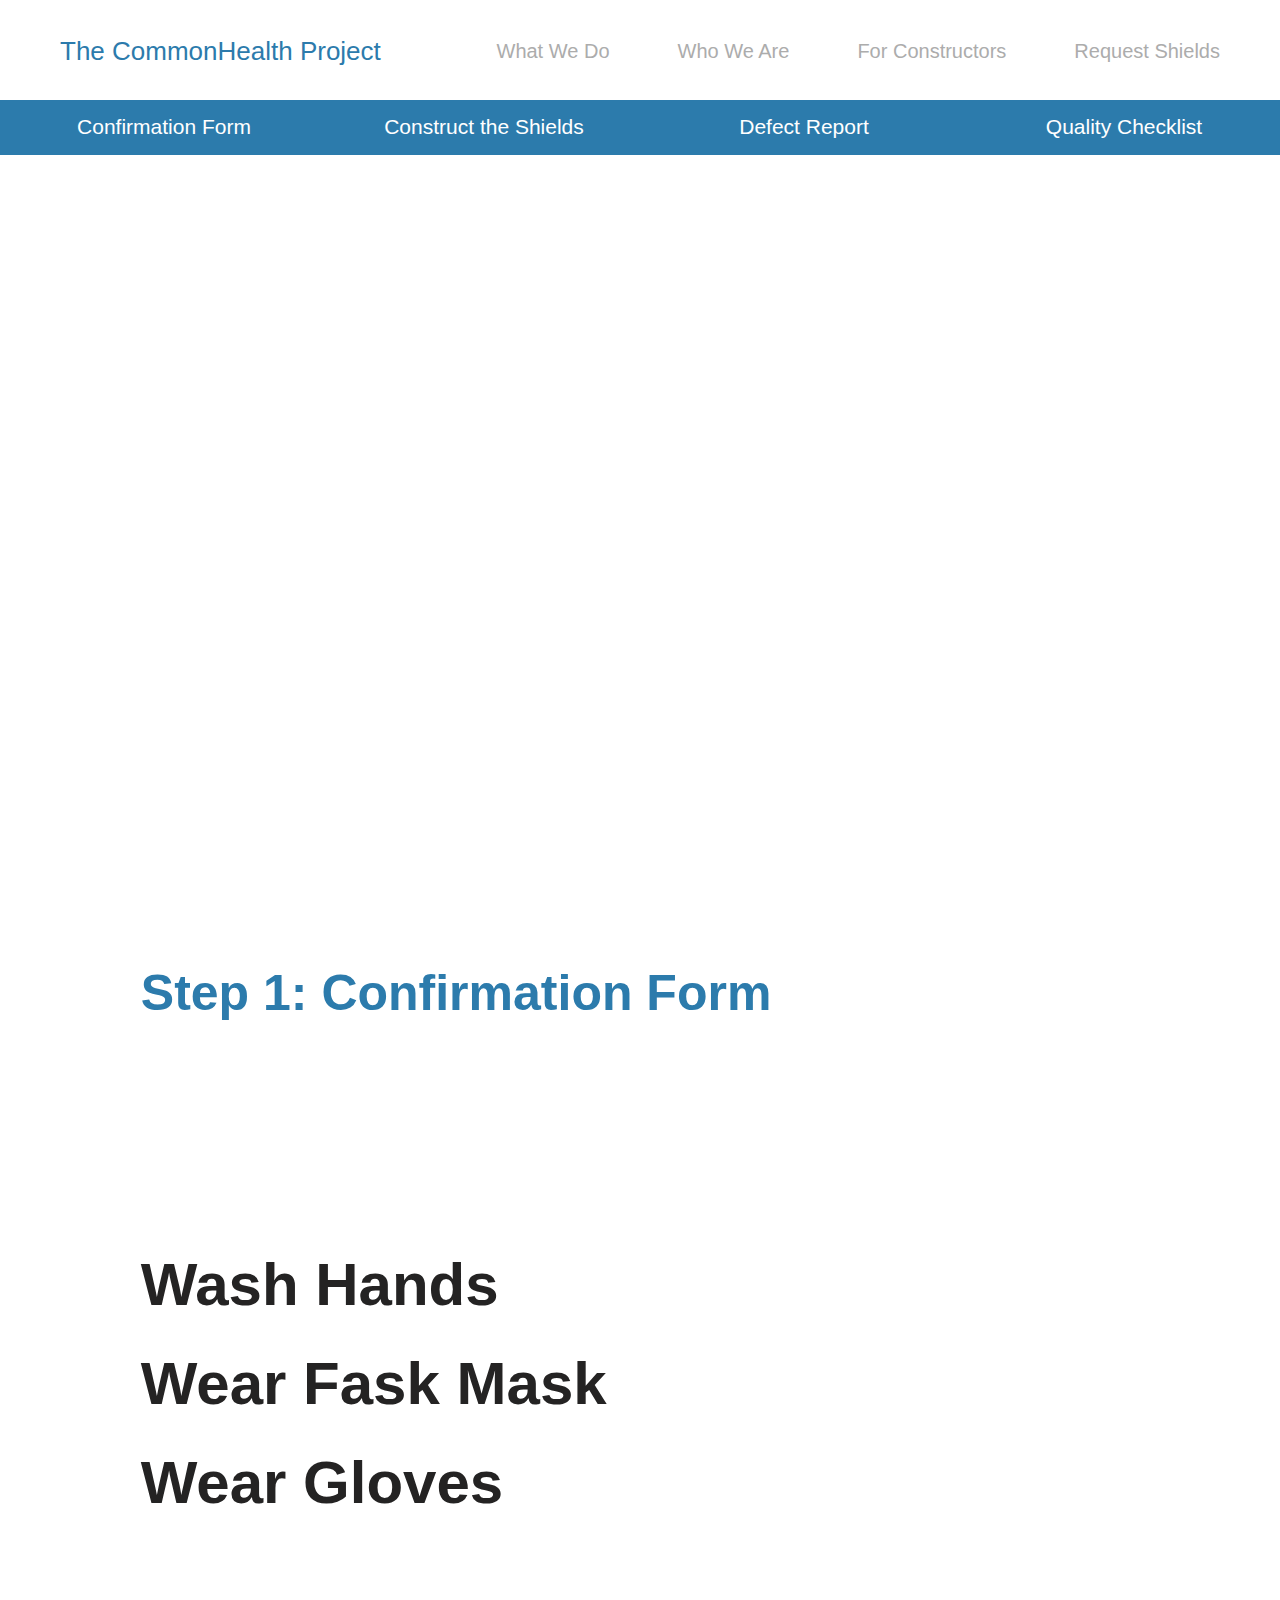
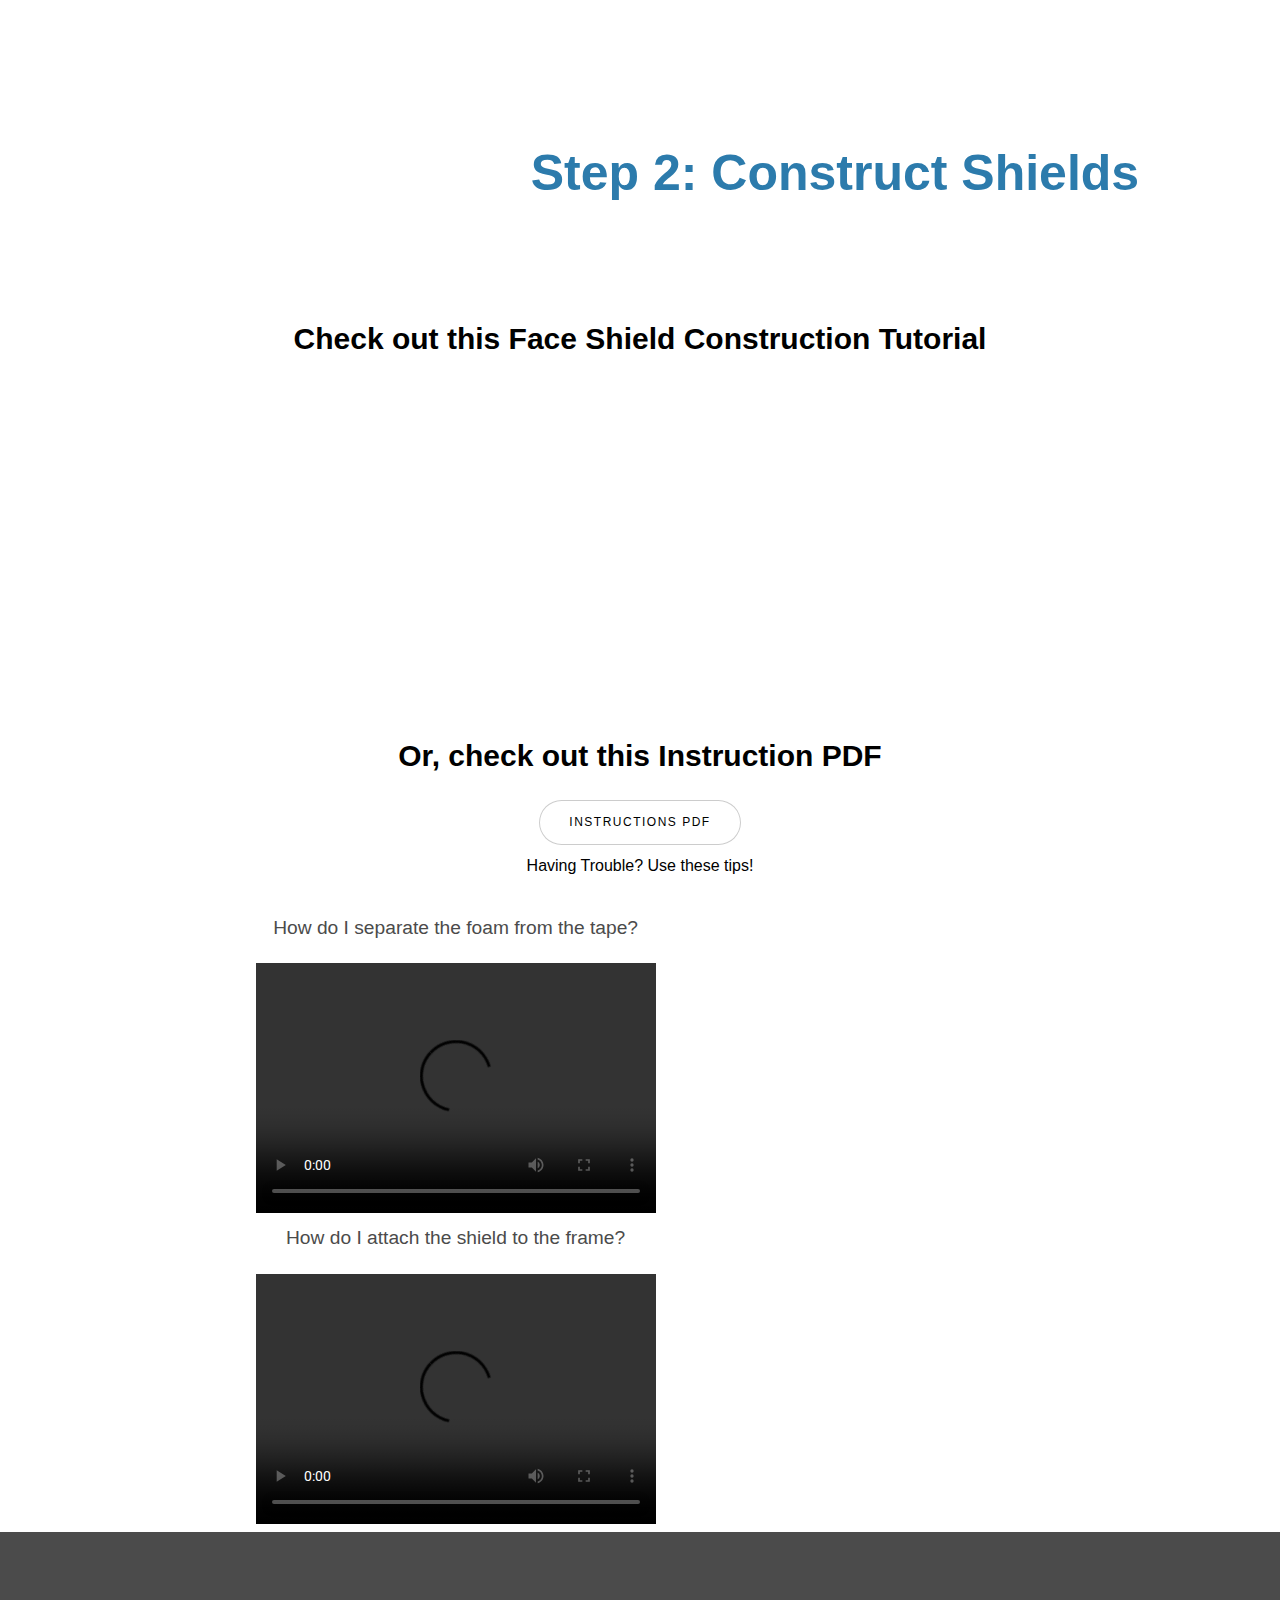
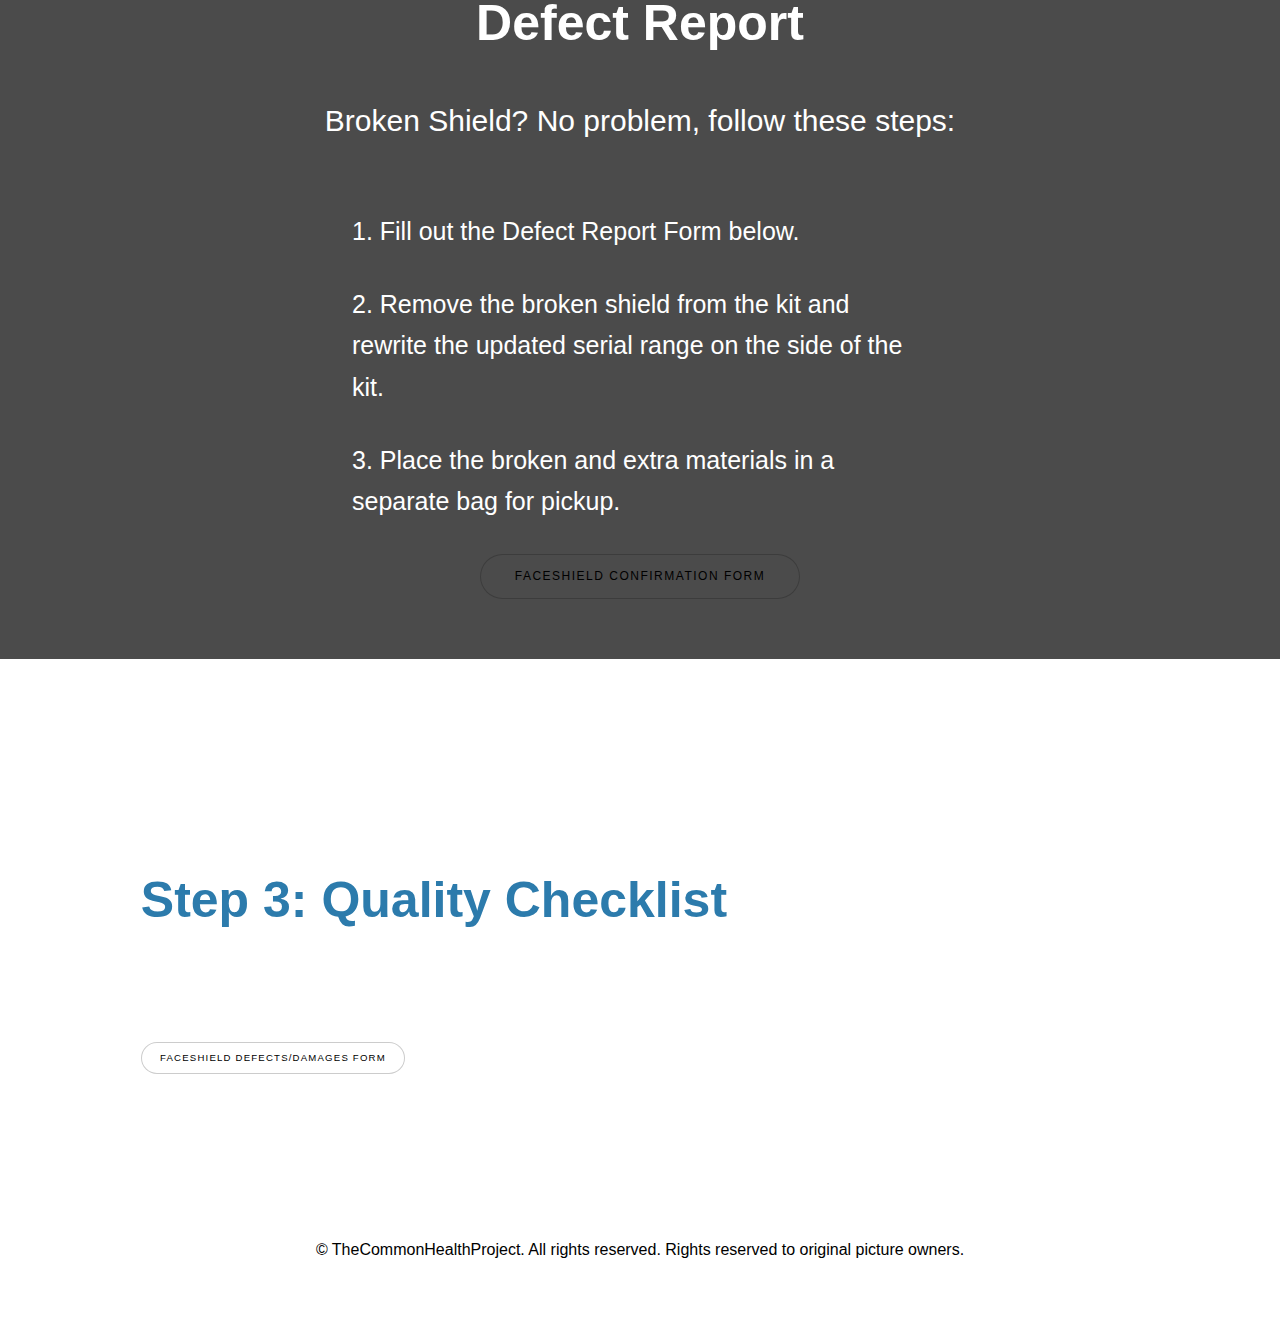
==== commit 5b9b1f71: "made sticky header for subheader on construction page responsive" ====
--- a/Construction.html
+++ b/Construction.html
@@ -25,19 +25,19 @@
         </nav>
         <div class="constructors-nonsticky2">
             <ul>
-                <li><a href="whatwedo.html">Confirmation Form</a></li>
-                <li><a href="whoweare.html">Construct the Shields</a></li>
-                <li><a href="Construction.html">Defect Report</a></li>
-                <li><a href="requestshields.html">Quality Checklist</a></li>
+                <li><a href="#ConfirmationForm">Confirmation Form</a></li>
+                <li><a href="#ConstructShields">Construct the Shields</a></li>
+                <li><a href="#DefectReport">Defect Report</a></li>
+                <li><a href="#QualityChecklist">Quality Checklist</a></li>
             </ul>                
         </div>
         <!--sticky header-->
         <div class="constructors-sticky">
             <ul>
-                <li><a href="whatwedo.html">Confirmation Form</a></li>
-                <li><a href="whoweare.html">Construct the Shields</a></li>
-                <li><a href="Construction.html">Defect Report</a></li>
-                <li><a href="requestshields.html">Quality Checklist</a></li>
+                <li><a href="#ConfirmationForm">Confirmation Form</a></li>
+                <li><a href="#ConstructShields">Construct the Shields</a></li>
+                <li><a href="#DefectReport">Defect Report</a></li>
+                <li><a href="#QualityChecklist">Quality Checklist</a></li>
             </ul>                
         </div>
         <div class="constructors-container">
@@ -46,7 +46,7 @@
         </div>
       <!--Construction Instructions section-->
     <div class="wrapper">
-        <section class="construction-instructions-section">
+        <section id="ConfirmationForm" class="construction-instructions-section">
             <div>
                 <div class="step1">Step 1: Confirmation Form</div>
             </div>
@@ -57,7 +57,7 @@
                 <br>
                 Wear Gloves
             </div>
-            <div class="step2">Step 2: Construct Shields</div>
+            <div id="ConstructShields" class="step2">Step 2: Construct Shields</div>
             <p class="construction-titles">Check out this Face Shield Construction Tutorial</p>
             <ul class="actions">
             <!--Video updated 5/24-->
@@ -86,7 +86,7 @@
         </section>
     </div>
         <!-- Defect Report -->
-            <div class="defect-report">
+            <div id="DefectReport" class="defect-report">
                 <p class="defect-report-title">Defect Report</p>
                 <p style="font-size: 30px;">Broken Shield? No problem, follow these steps:</p>
                 <br>
@@ -100,7 +100,7 @@
                 </div>
             </div>          
         <div class="wrapper">
-            <div class="step3">Step 3: Quality Checklist</div>
+            <div id="QualityChecklist" class="step3">Step 3: Quality Checklist</div>
 
             <!-- Construction Checklist -->
             <!-- <section class="wrapper style1 align-center">
--- a/assets/css/main.css
+++ b/assets/css/main.css
@@ -3596,7 +3596,7 @@
 				}
 
 				.banner.style1.fullscreen .image {
-					height: 50vh;
+					/*height: 50vh;*/
 				}
 
 			}
@@ -3640,6 +3640,7 @@
 			-webkit-object-position: left;
 			-ms-object-position: left;
 			object-position: left;
+			height: 100%;
 		}
 
 		.banner.style1.image-position-right .image img {
@@ -9316,4 +9317,71 @@
 	.donation-centers-header {
 		margin-top: 0px;
 	}
-}+}
+
+
+/*hero*/
+.hero-image {
+	background-image: url("CHPHomepageHero.png");
+  	height: 50%; 
+  	background-position: center;
+	background-repeat: no-repeat;
+	background-size: cover;
+	position: relative;
+  }
+    .hero-text {
+	text-align: center;
+	position: absolute;
+	top: 50%;
+	left: 50%;
+	transform: translate(-50%, -50%);
+	color: whitesmoke;
+  }
+
+            /* designing title and tag line */ 
+            .logo { 
+                text-align:center; 
+                position: absolute; 
+                font-size: 18px; 
+                top: 50px; 
+                left: 27%; 
+				color: white; }
+				
+/*footer */
+
+.footer {
+	padding: 25px 0;
+	font-size: 85%;
+	background-color: #2F2F2F;
+	position: fixed;
+	z-index: -1;
+	left: 0;
+	right: 0;
+	bottom: 0;
+}
+  
+
+/* for the request page */
+.post-container {
+    margin: 20px 20px 10% 0;  
+    overflow: auto
+}
+.post-thumb {
+    float: left;
+}
+.post-thumb img {
+	display: inline-block;
+	float: left;
+	padding: 10% 10% 10% 10%;
+	max-width: 80%;
+    height:auto;
+}
+.post-content {
+	margin-left: 210px;
+	margin-top: 8%;
+}
+.post-title {
+    font-weight: bold;
+	font-size: 200%
+	padding: 30% 10% 10% 10%;
+}
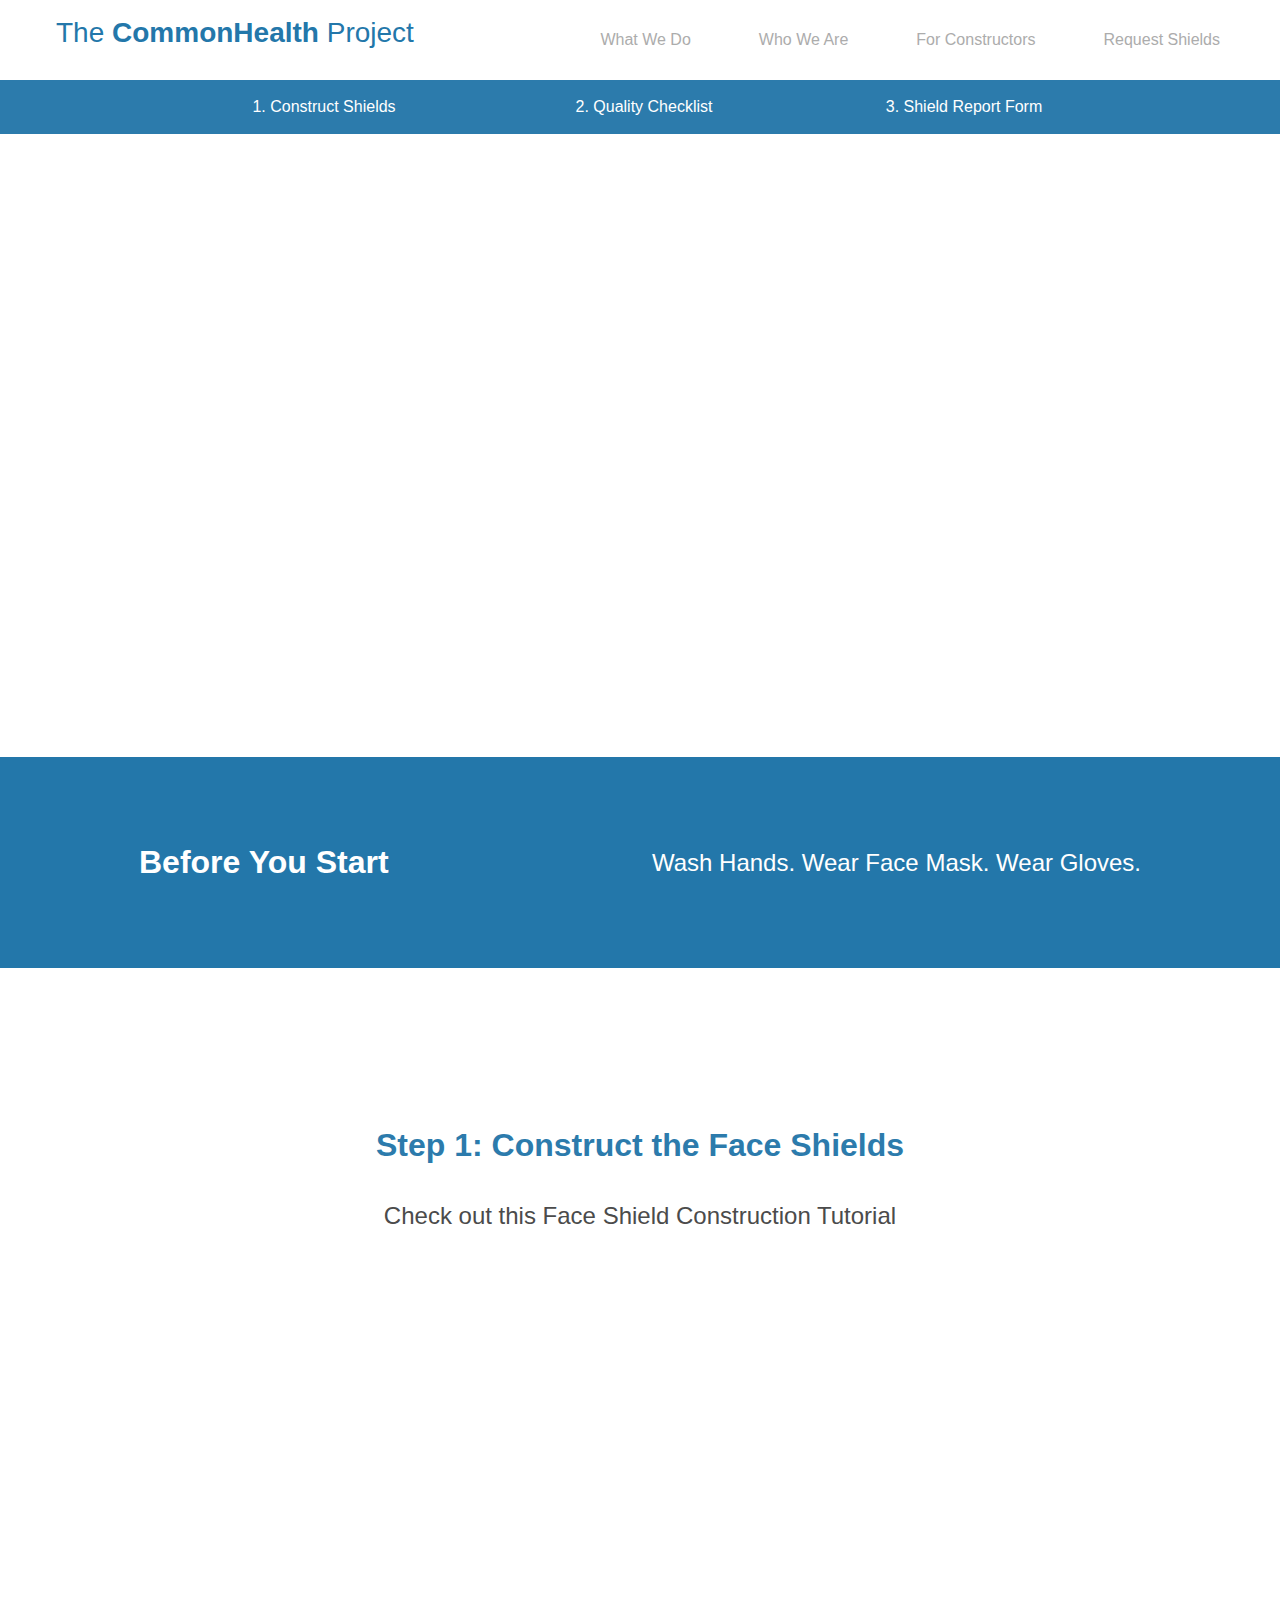
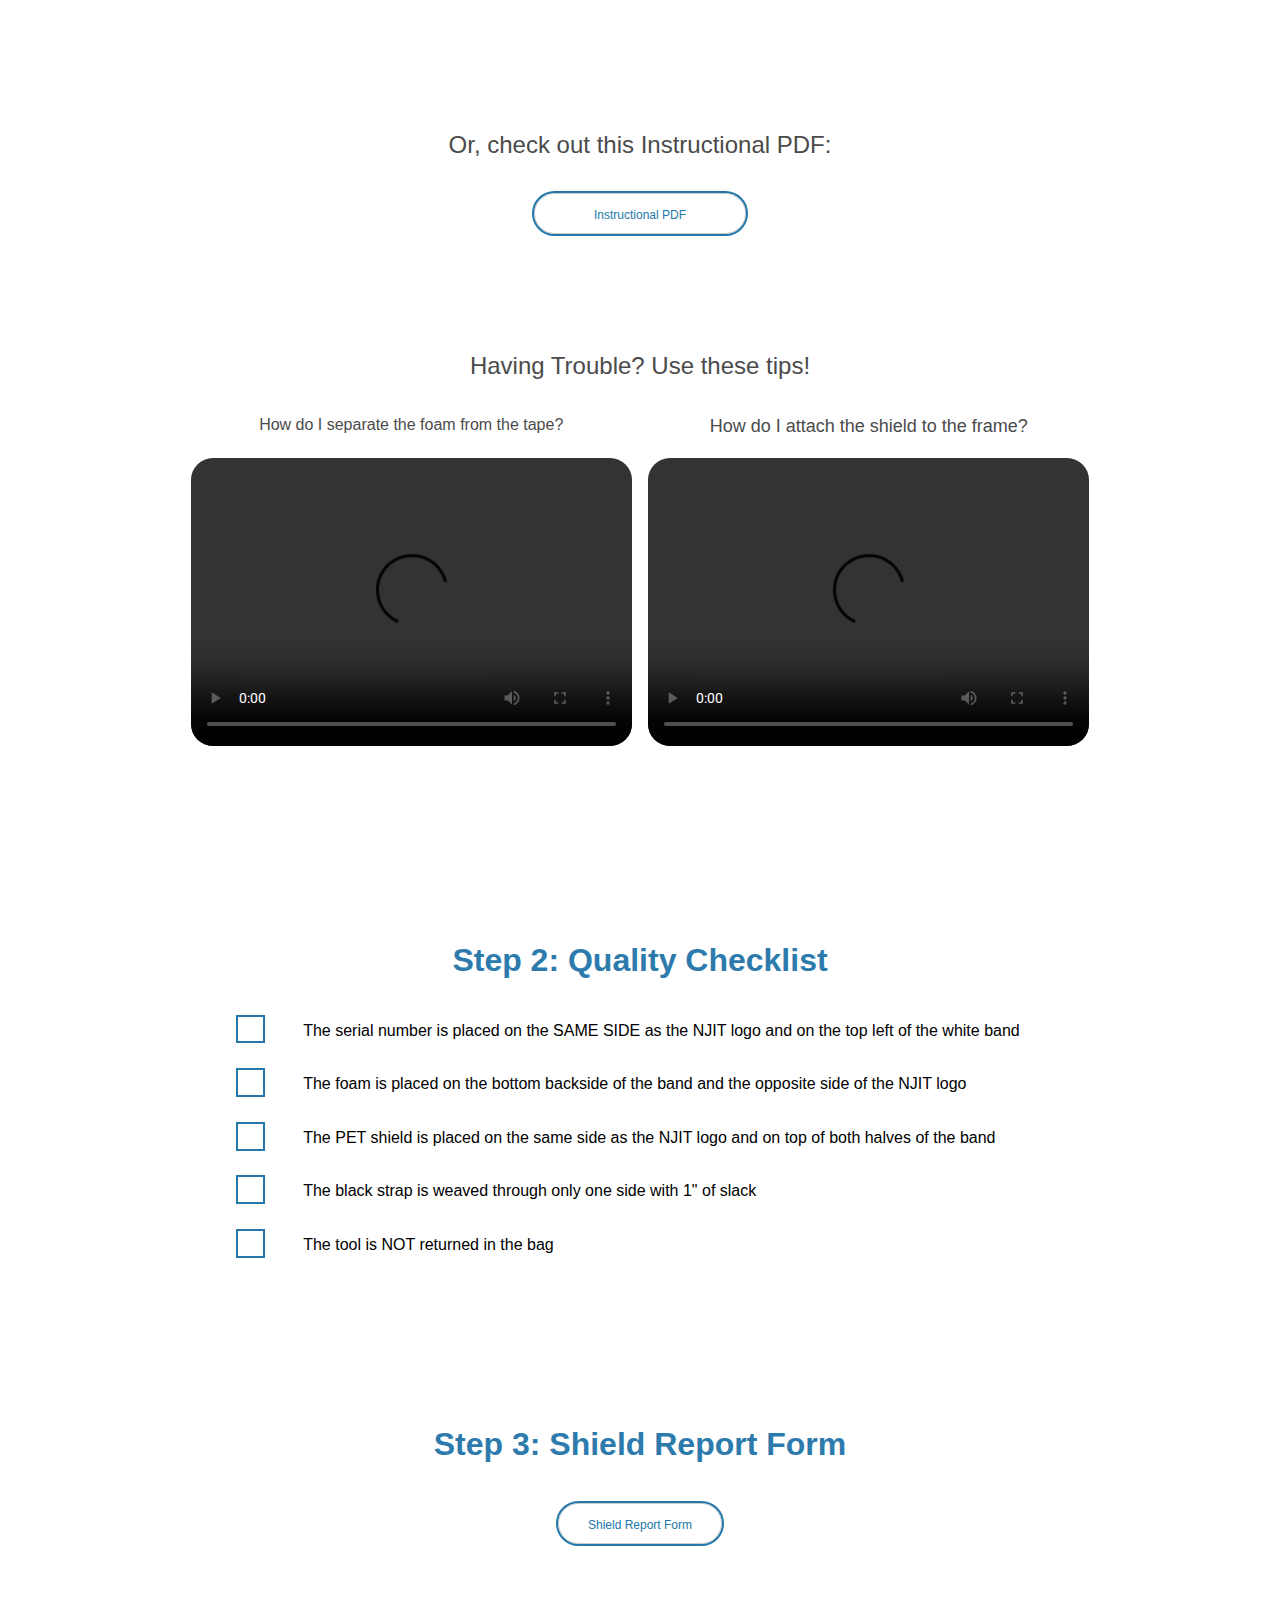
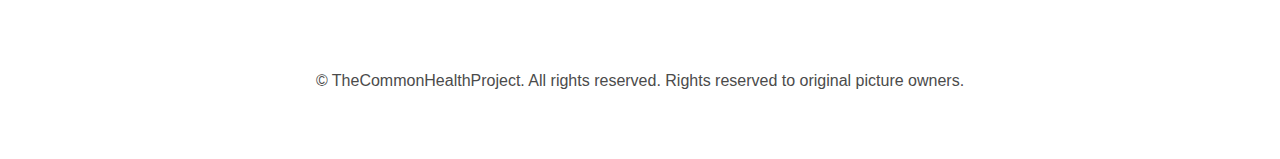
==== commit 88fc6ef5: "resolving merge conflicts" ====
--- a/Construction.html
+++ b/Construction.html
@@ -14,8 +14,8 @@
 		<noscript><link rel="stylesheet" href="assets/css/noscript.css" /></noscript>
 	</head>
     <body class="is-preload">
-        <nav class="constructors-nonsticky1" style="background-color: white;">
-            <a href="index.html" class="chp" style="color: #2C7BAC">The CommonHealth Project</a>
+        <nav class="constructors-nonsticky1">
+            <a href="index.html" class="chp">The <b style="color: #2377AA; font-weight: bold;">CommonHealth</b> Project</a>
             <ul class="construction-ul">
                 <li><a href="whatwedo.html">What We Do</a></li>
                 <li><a href="whoweare.html">Who We Are</a></li>
@@ -25,133 +25,93 @@
         </nav>
         <div class="constructors-nonsticky2">
             <ul>
-                <li><a href="#ConfirmationForm">Confirmation Form</a></li>
-                <li><a href="#ConstructShields">Construct the Shields</a></li>
-                <li><a href="#DefectReport">Defect Report</a></li>
-                <li><a href="#QualityChecklist">Quality Checklist</a></li>
+                <li><a href="#ConfirmationForm">1. Construct Shields</a></li>
+                <li><a href="#ConstructShields">2. Quality Checklist</a></li>
+                <li><a href="">3. Shield Report Form</a></li>
             </ul>                
         </div>
         <!--sticky header-->
         <div class="constructors-sticky">
             <ul>
-                <li><a href="#ConfirmationForm">Confirmation Form</a></li>
-                <li><a href="#ConstructShields">Construct the Shields</a></li>
-                <li><a href="#DefectReport">Defect Report</a></li>
-                <li><a href="#QualityChecklist">Quality Checklist</a></li>
+                <li><a href="#ConfirmationForm">1. Construct Shields</a></li>
+                <li><a href="#ConstructShields">2. Quality Checklist</a></li>
+                <li><a href="">3. Shield Report Form</a></li>
+                <li><a href=></a>Back to Top</li>
             </ul>                
         </div>
         <div class="constructors-container">
-            <h1>Hello Constructors</h1>
-            <p>This is the place to be to construct face shields.</p>
+            <div>
+                <h1 class="hello-constructors">Hello Constructors</h1>
+                <p class="hello-constructors-caption">This is the place to be to construct face shields.</p>
+            </div>  
+        </div>
+        <div class="three-steps-container"> 
+            <div class="before-you-start">Before You Start</div>
+            <div class="three-steps">Wash Hands. Wear Face Mask. Wear Gloves.</div>
         </div>
       <!--Construction Instructions section-->
     <div class="wrapper">
-        <section id="ConfirmationForm" class="construction-instructions-section">
-            <div>
-                <div class="step1">Step 1: Confirmation Form</div>
-            </div>
-            <div class="threesteps">
-                Wash Hands 
-                <br>
-                Wear Fask Mask
-                <br>
-                Wear Gloves
-            </div>
-            <div id="ConstructShields" class="step2">Step 2: Construct Shields</div>
-            <p class="construction-titles">Check out this Face Shield Construction Tutorial</p>
+        <section class="step1-container">
+            <div class="step1">Step 1: Construct the Face Shields</div>
+            <p style="font-weight: bolder;">Check out this Face Shield Construction Tutorial</p>
             <ul class="actions">
             <!--Video updated 5/24-->
-                <iframe class="construction-video" width="560" height="315" src="https://www.youtube.com/embed/Pyt_wHThplo" frameborder="0" allow="accelerometer; autoplay; encrypted-media; gyroscope; picture-in-picture" allowfullscreen></iframe>
+                <iframe class="construction-video" width="630" height="355" src="https://www.youtube.com/embed/Pyt_wHThplo" frameborder="0" allow="accelerometer; autoplay; encrypted-media; gyroscope; picture-in-picture" allowfullscreen></iframe>
             </ul>
-            <p class="construction-titles">Or, check out this Instruction PDF</p>
-            <a  href="https://drive.google.com/file/d/19-9RsTWUFxtq_qHhpRXyoHe_HXboTLc_/view?usp=sharing" class="button" target="_blank">Instructions PDF</a>						
-            <p>Having Trouble? Use these tips!</p>
-            <!--Construction Tips-->
-            <div class=trouble-tips>
-                <div>
-                    <figcaption class="tip-captions">How do I separate the foam from the tape?</figcaption>
-                    <video width="400" height="250" controls>
+            <p class="instructional-pdf-p">Or, check out this Instructional PDF:</p>
+            <button class="construction-button"><a href="https://drive.google.com/file/d/19-9RsTWUFxtq_qHhpRXyoHe_HXboTLc_/view?usp=sharing" style="color: #2377AA; text-decoration: none; text-transform: none;">Instructional PDF</a></button>	
+            <p class="trouble-p">Having Trouble? Use these tips!</p>
+            <div class="trouble-tips">
+                <div class="trouble-videos"> 
+                    <figcaption class="caption1">How do I separate the foam from the tape?</figcaption>
+                    <video width="441" height="288" controls style="margin: 0; height: auto; border-radius: 22px;">
                         <source src="videos/foamvideo.mov" type="video/mov">
                         <source src="videos/foamvideo.mp4" type="video/mp4">
                     </video>
                 </div>
-                <div>
-                    <figcaption class="tip-captions"> How do I attach the shield to the frame?</figcaption>
-                    <video width="400" height="250" controls>
+                <div class="trouble-videos" style="margin: 0;">
+                    <figcaption class="caption2"> How do I attach the shield to the frame?</figcaption>
+                    <video width="441" height="288" controls style="margin: 0.46em 0px 0px 0px; height: auto; border-radius: 22px;">
                         <source src="videos/attachment.mov" type="video/mov">
                         <source src="videos/attachment.mp4" type="video/mp4">
                     </video>
                 </div>
             </div>
         </section>
+
+        <section class="step2-container">
+            <div class="step2">Step 2: Quality Checklist</div>
+            <ul class="construction-checklist">
+                <li>
+                    <input type="checkbox">
+                    <label>The serial number is placed on the SAME SIDE as the NJIT logo and on the top left of the white band</label>
+                </li>
+                <li>
+                    <input type="checkbox">
+                    <label>The foam is placed on the bottom backside of the band and the opposite side of the NJIT logo</label>
+                </li>
+                <li>
+                    <input type="checkbox">
+                    <label>The PET shield is placed on the same side as the NJIT logo and on top of both halves of the band</label>
+                </li>
+                <li>
+                    <input type="checkbox">
+                    <label>The black strap is weaved through only one side with 1" of slack</label>
+                </li>
+                <li>
+                    <input type="checkbox">
+                    <label>The tool is NOT returned in the bag</label>
+                </li>
+            </ul>
+        </section>
+
+        <section class="step3-container">
+            <div class="step3">Step 3: Shield Report Form</div>
+            <button class="construction-button"><a href="https://docs.google.com/forms/d/1AsJFmn0K614iB1OaSQFJ4-4_rewCxa6tD6Hs1DZ5VSM/edit?usp=drive_web" style="color: #2377AA; text-decoration: none; text-transform: none;">Shield Report Form</a></button>
+        </section>
     </div>
-        <!-- Defect Report -->
-            <div id="DefectReport" class="defect-report">
-                <p class="defect-report-title">Defect Report</p>
-                <p style="font-size: 30px;">Broken Shield? No problem, follow these steps:</p>
-                <br>
-                <div class="defect-report-steps">
-                    <p>1. Fill out the Defect Report Form below.</p>
-                    <p>2. Remove the broken shield from the kit and rewrite the updated serial range on the side of the kit.</p>
-                    <p>3. Place the broken and extra materials in a separate bag for pickup.</p>
-                </div>
-                <div class="wrapper style1 align-center">
-                    <a href="https://forms.gle/1u46gFDHi8tQ3PxU8" class="button fit">Faceshield Confirmation Form</a>
-                </div>
-            </div>          
-        <div class="wrapper">
-            <div id="QualityChecklist" class="step3">Step 3: Quality Checklist</div>
-
-            <!-- Construction Checklist -->
-            <!-- <section class="wrapper style1 align-center">
-                <div class="inner">
-                    <h2>Construction Checklist</h2>
-                    <div class="items style1 medium onscroll-fade-in">
-                        <section>
-                            <h3>One</h3>
-                            <p><span class="image left"><img src="images/construction/band-front.png" alt="" /></span>The serial number is placed on the SAME SIDE as the NJIT logo and on the top left of the white band.</p>
-                        </section>
-                        <section>
-                            <h3>Two</h3>
-                            <p><span class="image left"><img src="images/construction/band-back.png" alt="" /></span>The Foam is placed on the backside of the band and on the opposite side of the NJIT logo.</p>
-                        </section>
-                        <section>
-                            <h3>Three</h3>
-                            <p><span class="image left"><img src="images/construction/tabs.png" alt="" /></span>The punched tabs are punched out of the band on the same side as the NJIT logo and the serial number sticker.</p>
-                        </section>
-                        <section>
-                            <h3>Four</h3>
-                            <p><span class="image left"><img src="images/construction/front-shield.png" alt="" /></span>The PET shield is placed on the same side as the NJIT logo and on top of both halves of the band.</p>
-                        </section>
-                        <section>
-                            <h3>Five</h3>
-                            <p><span class="image left"><img src="images/construction/strap.png" alt="" /></span>The black strap is weaved through on only the side shown in the video so that the shield lays perfectly flat (provided instructions are for the medical professional receiving the shields).</p>
-                        </section>
-                        <section>
-                            <h3>Six</h3>
-                            <p><span style="width: 48%"class="image left"><img src="images/construction/final.png" alt="" /></span>The finished shield is flat and packed with the instructions.</p>
-                        </section>
-                        <section>
-                            <h3>Seven</h3>
-                            <p>The tool is NOT returned in the bag.</p>
-                        </section>
-                        <section>
-                            <h3>Eight</h3>
-                            <p>Serial numbers on shields match the kit range written on the bag. (If this is not the case, indicate that in the damages form)</p>
-                        </section>
-                        <section>
-                            <h3>Nine</h3>
-                            <p>10 shields are packed into an original kit bag with the serial number range.</p>
-                        </section>            
-                    </div>
-                </div>
-            </section> -->
-
-    
-    
-                <a href="https://forms.gle/eqiK1gt8bSUNvfMZA" class="button small">Faceshield Defects/Damages Form</a> </p>
-                
-
+               
+            
 
 <!-- Footer -->
 					<footer class="wrapper style1 align-center">
--- a/assets/css/main.css
+++ b/assets/css/main.css
@@ -2438,28 +2438,24 @@
 
 			input[type="checkbox"] + label:before,
 			input[type="radio"] + label:before {
-				border-radius: 4px;
-				border: solid 1px;
+				border: solid 2.2px #2377AA;
 				content: '';
 				display: inline-block;
-				font-size: 0.8rem;
-				height: 1.65rem;
-				left: 0;
-				line-height: 1.65rem;
+				font-size: 1em;
+				height: 1.8rem;
+				left: -1.8em;
+				line-height: 2rem;
 				position: absolute;
 				text-align: center;
-				top: 0;
-				width: 1.65rem;
+				top: -3px;
+				width: 1.8rem;
+				vertical-align: center;
 			}
 
 		input[type="checkbox"]:checked + label:before,
 		input[type="radio"]:checked + label:before {
 			content: '\f00c';
 		}
-
-	input[type="checkbox"] + label:before {
-		border-radius: 4px;
-	}
 
 	input[type="radio"] + label:before {
 		border-radius: 100%;
@@ -2524,7 +2520,7 @@
 
 		input[type="checkbox"] + label:before,
 		input[type="radio"] + label:before {
-			border-color: rgba(0, 0, 0, 0.2);
+			border-color: #2377AA;
 		}
 
 	input[type="checkbox"]:checked + label:before,
@@ -2883,7 +2879,7 @@
 
 		}
 
-/* Icons */
+/*Icons*/
 
 	ul.icons {
 		cursor: default;
@@ -7282,21 +7278,7 @@
 
 	}
 
-	.construction-instructions-section {
-		text-align: center;
-	}
-
-	.construction-video {
-		display: block;
-		margin: 0 auto;
-	}
-
-	@media (max-width: 700px) {
-		.construction-video {
-			width: 350px;
-		}
-	}
-
+	
 
 
 /* Wrapper (style2) */
@@ -8648,6 +8630,7 @@
 	.wrapper {
 		margin: 0 auto;
 		width: 78%;
+		color: #4B4B4B;
 	}
 
 	.who-we-are-container .wrapper1 {
@@ -8663,7 +8646,6 @@
 	
 	/*Who We Are Intersite Nav Bar*/
 	
-	
 	@media (max-width: 600px) {
 		
 		.nav {
@@ -8695,7 +8677,7 @@
 	
 	}
 	
-	nav {
+	.nav {
 		position: relative;
 		top: 0;
 		left: 0;
@@ -8706,7 +8688,7 @@
 		justify-content: space-between;
 	}
 
-	nav .chp {
+	.nav .chp {
 		text-decoration: none;
 		display: inline;
 		position: relative;
@@ -8715,20 +8697,20 @@
 		color: white;
 	}
 
-	nav ul {
+	.nav ul {
 		display: flex;
 		justify-content: center;
 		align-items: center;
 		margin: 0;
 	}
 
-	nav ul li {
+	.nav ul li {
 		list-style: none;
 		margin: 30px 60px 30px 0px;
 		position: relative;
 	}
 
-	nav ul li a {
+	.nav ul li a {
 		display: block;
 		text-decoration: none;
 		position: relative;
@@ -8788,11 +8770,11 @@
 		position: absolute;
 		top: 0;
 		left: 0;
-		font-size: 20px;
 		z-index: 6;
 		width: 100%;
 		display: flex; 
 		justify-content: space-between;
+		height: 80px;
 	}
 
 	.constructors-nonsticky1 ul {
@@ -8803,7 +8785,7 @@
 	}
 	.constructors-nonsticky1 ul li{
 		list-style: none;
-		margin: 30px 60px 30px 0px;
+		margin: 0px 60px 0px 0px;
 		position: relative;
 	}
 	.constructors-nonsticky1 ul li a {
@@ -8811,21 +8793,28 @@
 		text-decoration: none;
 		position: relative;
 		color: #ACACAC;
+		font-weight: bolder;
+		font-size: 1em;
 	}
 	.constructors-nonsticky1 ul li a:focus {
-		background-color: red;
-	}
-
-	.construction-ul li a{
-		color: #2C7BAC;
-	}
+		background-color: whitesmoke;
+	}
+
+	.constructors-nonsticky1 .chp {
+		text-decoration: none;
+		color: #2377AA;
+		font-size: 1.75em;
+		position: relative;
+		left: 2em;
+		top: 0.35em;
+	}
+
 
 	/*For Constructors Page Non-Sticky Blue Nav Bar*/
 
 	.constructors-nonsticky2 {
 		left: 0;
-		top: 100px;
-		font-size: 21px;
+		top: 80px;
 		position: absolute;
 		z-index: 50;
 		width: 100%;
@@ -8839,7 +8828,7 @@
 		justify-content: center;
 		align-items: center;
 		margin: 0;
-		padding: 10px 0;
+		padding: 14px 0;
 		width: 100%;
 	}
 
@@ -8847,7 +8836,7 @@
 	.constructors-nonsticky2 ul li {
 		list-style: none;
 		position: relative;
-		width: 100%;
+		width: 25%;
 		text-align: center;
 	}
 
@@ -8856,6 +8845,9 @@
 		text-decoration: none;
 		position: relative;
 		color: white;
+		font-weight: bolder;
+		font-size: 1em;
+
 	}
 
 
@@ -8878,7 +8870,7 @@
 		justify-content: center;
 		align-items: center;
 		margin: 0;
-		padding: 10px 0;
+		padding: 14px 0;
 		width: 100%;
 	}
 
@@ -9151,100 +9143,173 @@
 
 .constructors-container { 
 	background-image: url(../../images/construction/construction-page-background.png);
-	background-position: center;
-	background-image: no-repeat;	
-	height: 600px;
+	background-position: top;
+	background-image: no-repeat;
 	background-size: contain;
-	margin-top: 152px;
+	height: 618px;
+	width: 100%;
+	margin-top: 139px;
 	display: flex;
 	flex-direction: column;
-	justify-content: flex-end;
+	justify-content: center;
+	align-content: center;
 }
 
-.constructors-container > h1 {
-	margin: 0px 0px 20px 50px;
+.hello-constructors {
 	color: white;
+	font-weight: bold;
+	font-size: 3em;
+	letter-spacing: 0.01em;
 }
-.constructors-container > p {
-	margin: 0px 0px 100px 50px;
+
+.hello-constructors-caption {
 	color: white;
+	font-size: 1em;
+	letter-spacing: 0.03em;
+
 }
+.constructors-container > div {
+	color: white;
+	margin: 0 auto;
+	padding: 0;
+	text-align: center;
+}
+
+.three-steps-container {
+	background-color:#2377AA;
+	height: 211px;
+	width: 100%;
+	display: flex;
+	justify-content: space-between;
+	align-items: center;
+}
+
+.three-steps-container .before-you-start{
+	color: white;
+	width: 286px;
+	font-size: 2em;
+	font-weight: bold;
+	margin: 0em 174px 0em 139px;
+}
+
+.three-steps-container .three-steps {
+	color: white;
+	font-size: 1.5em;
+	margin: 0em 139px 0em 0em;
+	font-weight: bolder;
+}
+
+.step1-container, .step2-container, .step3-container {
+	text-align: center;
+}
+
 .step1 {
 	color: #2C7BAC;
-	font-size: 50px;
-	margin: 200px 0px;
-	text-align: left;
+	font-size: 2em;
+	margin: 151px auto 0.74em auto;
 	font-weight: bold;
 }
 
-.threesteps {
-	font-size: 60px;
-	color: #242323;
-	text-align: left;
+.step2 {
+	color: #2C7BAC;
+	font-size: 2em;
+	margin: 177px auto 0.95em auto;
 	font-weight: bold;
 }
 
-.step2 {
+.step3 {
 	color: #2C7BAC;
-	font-size: 50px;
-	margin: 200px 0px 100px 0px;
-	text-align: right;
+	font-size: 2em;
+	margin: 5em 0em 0em 0em;
 	font-weight: bold;
 }
 
-.construction-titles {
-	font-size: 30px;
-	font-weight: bold;
-	margin: 20px auto;
-	padding: 0px 0px 0px 0px;
+.step3-container button {
+	margin-top: 2.5em;
 }
+.step1-container :nth-child(2) {
+	font-size: 1.5em;
+	margin: 1em auto;
+	padding: 0px 0px 0px 0px;	
+}
+
+.step2-container {
+	margin-bottom: 1.95em;
+}
+
+.step1-container button {
+	margin-top: 26px;
+	width: 18em;
+}
+.instructional-pdf-p {
+	margin: 111px 0em 0em 0em;
+	font-size: 1.5em;
+	font-weight: bolder;
+}
+
+.construction-button {
+	color:#2377AA !important; 
+	border: 2px solid #2377AA !important; 
+	text-decoration: none;
+	font-family: inherit;
+	letter-spacing: 0;
+}
+
+.trouble-p {
+	font-size: 1.5em; 
+	margin: 110px auto 26px auto;
+	text-align: center;
+	font-weight: bolder;
+}
+
 
 .trouble-tips {
 	display: flex;
-	width: 77%;
+	width: 90%;
 	margin: 0 auto;
 	justify-content: space-between;
 	flex-wrap: wrap;
 }
 
-.tip-captions {
-	margin-bottom: 20px;
+.caption1 {
+	font-size: 1em;
+	margin: 0em 0em 1.28em 0em;
 	color: #4B4B4B;
+	font-weight: bolder;
 }
 
-.defect-report {
-	background-color: #4B4B4B;
-	left: 0;
-	right: 0;
-	width: 100%;
-	text-align: center;
-	padding: 50px 0px;
+.caption2 {
+	font-size: 0.75em;
+	font-weight: bolder;
+
 }
 
-
-.defect-report {
-	color: white;
-	font-size: 20px;
+.trouble-videos {
+	margin: 0;
+	padding: 0;
 }
 
-.defect-report-title {
-	font-size: 50px;
-	font-weight: bold;
+
+.construction-video {
+	display: block;
+	margin: 0 auto;
+	border-radius: 35px;
 }
 
-.defect-report-steps {
-	font-size: 25px;
-	width: 45%;
-	margin: 0 auto;
+.construction-checklist {
+	margin-left: 100px;
+}
+
+.construction-checklist li {
+	list-style: none;
 	text-align: left;
+	margin: 1.7em 0px 0em 0px;
 }
 
-.step3 {
-	color: #2C7BAC;
-	font-size: 50px;
-	margin: 200px 0px 100px 0px;
-	text-align: left;
-	font-weight: bold;
+@media (max-width: 700px) {
+	.construction-video {
+		width: 350px;
+	}
 }
 
 /* Statistics Page */
@@ -9323,11 +9388,14 @@
 /*hero*/
 .hero-image {
 	background-image: url("CHPHomepageHero.png");
-  	height: 50%; 
+	height: 10%; 
+	object-fit: contain;
+	overflow: hidden;
   	background-position: center;
 	background-repeat: no-repeat;
 	background-size: cover;
 	position: relative;
+	margin-bottom: -10%;
   }
     .hero-text {
 	text-align: center;
@@ -9338,6 +9406,22 @@
 	color: whitesmoke;
   }
 
+.hero-image-properities { 
+	width: 100%; 
+	height: 20%;
+	background-size: contain;
+	object-fit: contain;
+}   
+/* designing title and tag line */ 
+.logo { 
+	text-align:center; 
+	position: absolute; 
+	font-size: 18px; 
+	top: 50px; 
+	left: 27%; 
+	color: white; 
+} 
+
             /* designing title and tag line */ 
             .logo { 
                 text-align:center; 
@@ -9346,20 +9430,116 @@
                 top: 50px; 
                 left: 27%; 
 				color: white; }
-				
+
+/*******Homepage white bg********/				
+.homepage-contents {
+	background-color: white;
+	margin: 15% 15% 15% 10%;  
+    overflow: auto
+}				
+
+.HP-thumb {
+	float: right;
+	max-width: 70%;
+}
+.HP-thumb img {
+	display: inline-block;
+	float: right;
+	padding: 10% 15% 10% 3%;
+	
+    height: auto;
+}
+.HP-content {
+	font-size: 1.1em;
+	padding-right: 15%;
+}
+.HP-title {
+    font-weight: bold;
+	font-size: 200%; 
+}
+/*homepage stat banner*/
+.HP-banner {
+	height: auto;
+	max-width: 1920px;
+	background-color: #2377AA;
+}
+.HP-banner H1 {
+	color: white;
+	font-size: 8rem;
+	font-style: normal;
+	font-weight: normal;
+}
+
+.HP-GI {
+	background-image: url(/images/homepage/Lines-01.png);
+	background-repeat: no-repeat;
+	margin: 5%, 7%, 10%, 7%; 
+}
+
+.HP-GI img {
+	height: auto;
+	max-width: 60%;
+
+}
+
 /*footer */
 
 .footer {
-	padding: 25px 0;
+	padding: 5% 0% 5% 0%;
 	font-size: 85%;
 	background-color: #2F2F2F;
-	position: fixed;
+	background-size: contain, cover;
 	z-index: -1;
-	left: 0;
-	right: 0;
-	bottom: 0;
+	text-align: center;
+	height: 10%;
+	max-width: 100%;
+	
 }
+/* Style all font awesome icons */
+.fa {
+	padding: 1%;
+	font-size: 30px;
+	width: 50px;
+	text-align: center;
+	text-decoration: none;
+	
+  }
+ul.social-media-list {
+    list-style-type: none;
+    margin: 1%;
+	padding: 0;
+}
+
+ul.social-media-list li{
+	/*display: inline-block;*/
+	
+
+	display:table-cell;
+   
+}
+
+  /* Add a hover effect if you want */
+  .fa:hover {
+	opacity: 0.7;
+  }
   
+  /* Set a specific color for each brand */
+  
+  /* Facebook */
+  .fa-instagram {
+	color: white;
+  }
+  
+  /* Twitter */
+  .fa-linkedin {
+	color: white;
+	
+  } 
+
+    /* Email */
+	.fa-envelope {
+		color: white;		
+	  } 
 
 /* for the request page */
 .post-container {
@@ -9382,6 +9562,6 @@
 }
 .post-title {
     font-weight: bold;
-	font-size: 200%
+	font-size: 200%;
 	padding: 30% 10% 10% 10%;
 }
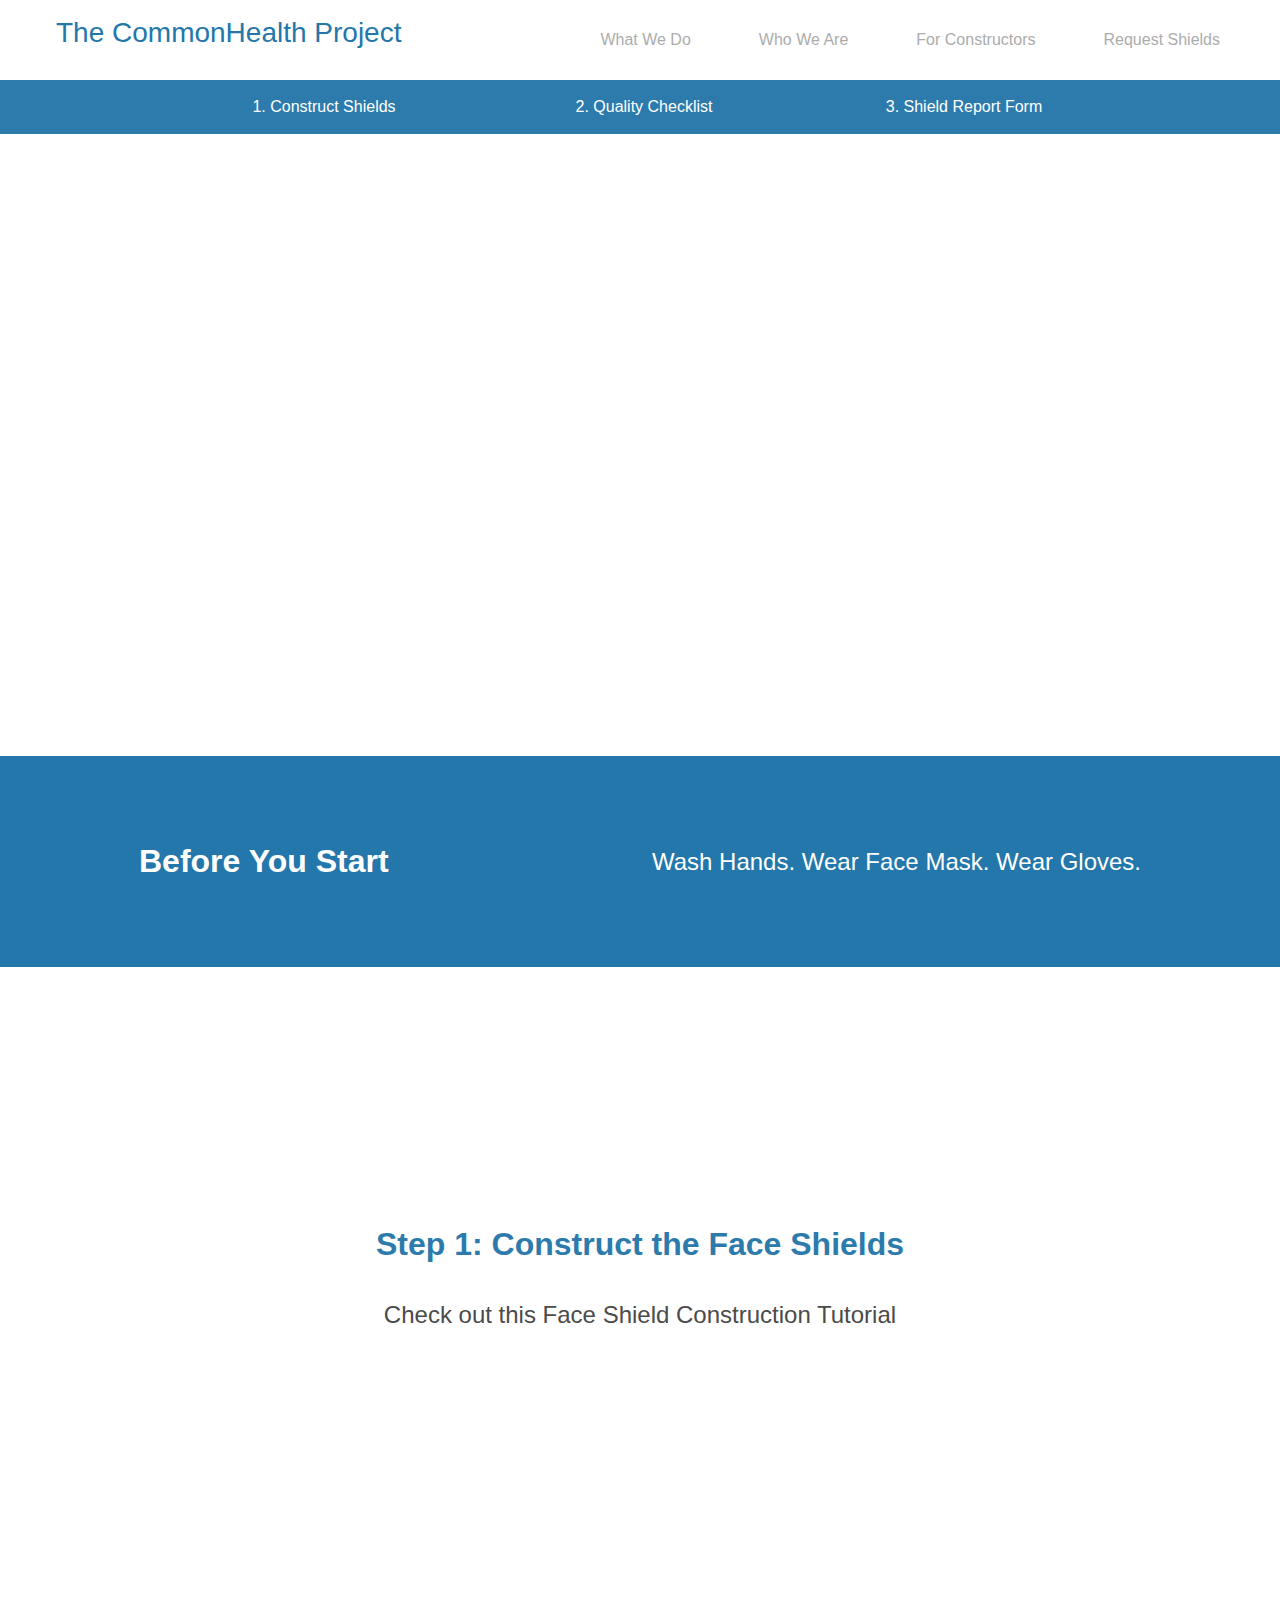
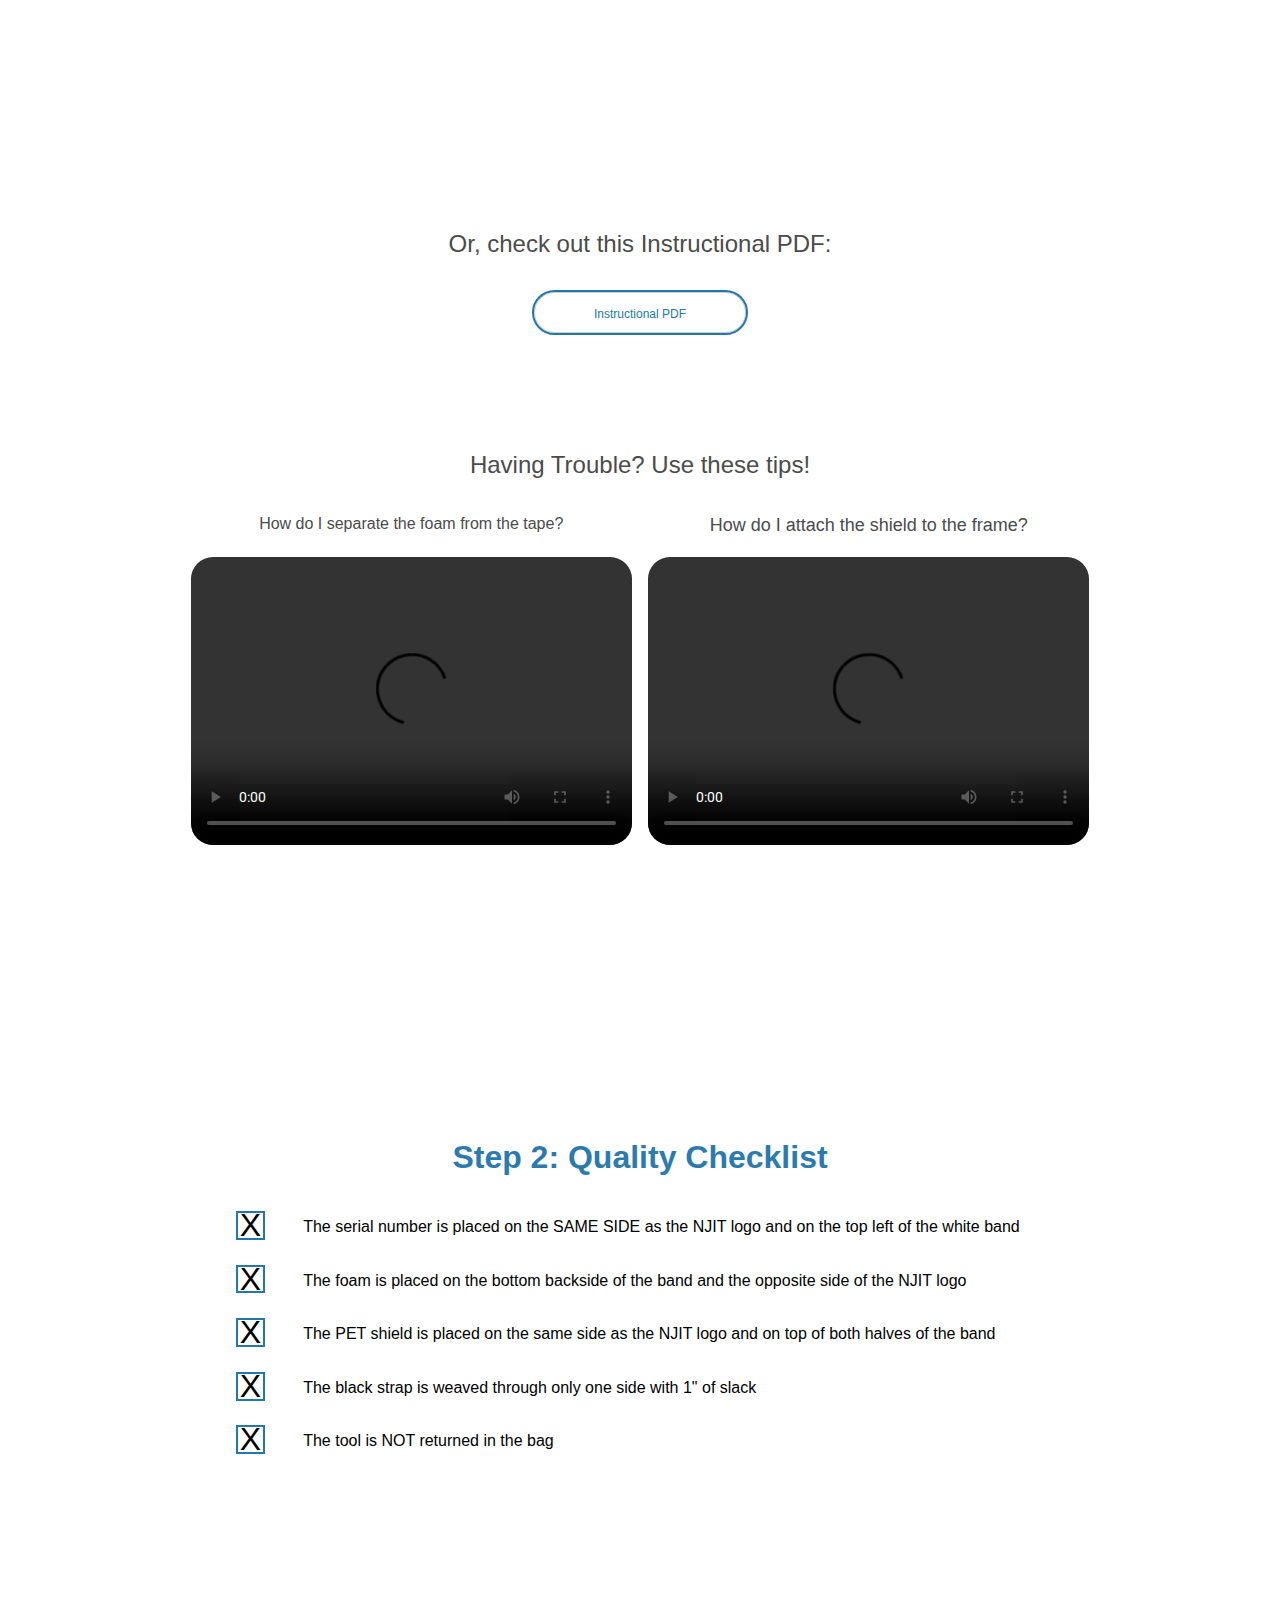
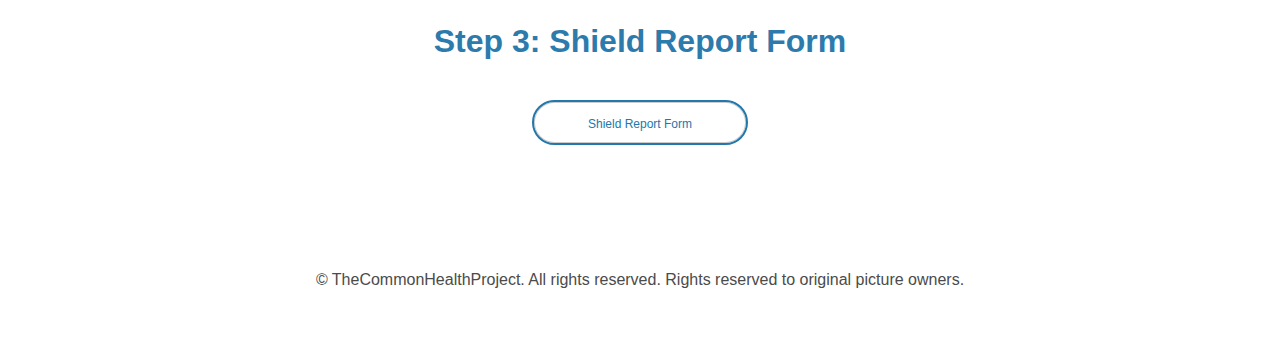
==== commit 93cf5fe7: "for constructors page finished (except checkboxes but idk if i will add their functionality I don't " ====
--- a/Construction.html
+++ b/Construction.html
@@ -3,7 +3,7 @@
 Constructed by Lorrin Stone.
 Hi inspectors :) 
 -->
-<html>
+<html style="scroll-behavior: smooth">
 	<link rel="shortcut icon" href="images/logo-color.png" >
 	<head>
 		<title>The CommonHealth Project</title>
@@ -14,7 +14,7 @@
 		<noscript><link rel="stylesheet" href="assets/css/noscript.css" /></noscript>
 	</head>
     <body class="is-preload">
-        <nav class="constructors-nonsticky1">
+        <nav class="constructors-nonsticky1" id="constructionstart">
             <a href="index.html" class="chp">The <b style="color: #2377AA; font-weight: bold;">CommonHealth</b> Project</a>
             <ul class="construction-ul">
                 <li><a href="whatwedo.html">What We Do</a></li>
@@ -25,21 +25,21 @@
         </nav>
         <div class="constructors-nonsticky2">
             <ul>
-                <li><a href="#ConfirmationForm">1. Construct Shields</a></li>
-                <li><a href="#ConstructShields">2. Quality Checklist</a></li>
-                <li><a href="">3. Shield Report Form</a></li>
+                <li><a href="#constructshields">1. Construct Shields</a></li>
+                <li><a href="#qualitychecklist">2. Quality Checklist</a></li>
+                <li><a href="#shieldreportform">3. Shield Report Form</a></li>
             </ul>                
         </div>
         <!--sticky header-->
         <div class="constructors-sticky">
             <ul>
-                <li><a href="#ConfirmationForm">1. Construct Shields</a></li>
-                <li><a href="#ConstructShields">2. Quality Checklist</a></li>
-                <li><a href="">3. Shield Report Form</a></li>
-                <li><a href=></a>Back to Top</li>
+                <li><a href="#constructshields">1. Construct Shields</a></li>
+                <li><a href="#qualitychecklist">2. Quality Checklist</a></li>
+                <li><a href="#shieldreportform">3. Shield Report Form</a></li>
+                <li><a href="#constructionstart" style="font-weight: bold;">Return To Top</a></li>
             </ul>                
         </div>
-        <div class="constructors-container">
+        <div class="constructors-container"> 
             <div>
                 <h1 class="hello-constructors">Hello Constructors</h1>
                 <p class="hello-constructors-caption">This is the place to be to construct face shields.</p>
@@ -51,6 +51,7 @@
         </div>
       <!--Construction Instructions section-->
     <div class="wrapper">
+        <div style="height: 100px;" id="constructshields"></div>
         <section class="step1-container">
             <div class="step1">Step 1: Construct the Face Shields</div>
             <p style="font-weight: bolder;">Check out this Face Shield Construction Tutorial</p>
@@ -59,7 +60,7 @@
                 <iframe class="construction-video" width="630" height="355" src="https://www.youtube.com/embed/Pyt_wHThplo" frameborder="0" allow="accelerometer; autoplay; encrypted-media; gyroscope; picture-in-picture" allowfullscreen></iframe>
             </ul>
             <p class="instructional-pdf-p">Or, check out this Instructional PDF:</p>
-            <button class="construction-button"><a href="https://drive.google.com/file/d/19-9RsTWUFxtq_qHhpRXyoHe_HXboTLc_/view?usp=sharing" style="color: #2377AA; text-decoration: none; text-transform: none;">Instructional PDF</a></button>	
+            <button class="construction-button"><a href="https://drive.google.com/file/d/19-9RsTWUFxtq_qHhpRXyoHe_HXboTLc_/view?usp=sharing">Instructional PDF</a></button>	
             <p class="trouble-p">Having Trouble? Use these tips!</p>
             <div class="trouble-tips">
                 <div class="trouble-videos"> 
@@ -79,6 +80,7 @@
             </div>
         </section>
 
+        <div style="height: 100px;" id="qualitychecklist"></div>
         <section class="step2-container">
             <div class="step2">Step 2: Quality Checklist</div>
             <ul class="construction-checklist">
@@ -105,9 +107,9 @@
             </ul>
         </section>
 
-        <section class="step3-container">
+        <section class="step3-container" id="shieldreportform">
             <div class="step3">Step 3: Shield Report Form</div>
-            <button class="construction-button"><a href="https://docs.google.com/forms/d/1AsJFmn0K614iB1OaSQFJ4-4_rewCxa6tD6Hs1DZ5VSM/edit?usp=drive_web" style="color: #2377AA; text-decoration: none; text-transform: none;">Shield Report Form</a></button>
+            <button class="construction-button"><a href="https://docs.google.com/forms/d/1AsJFmn0K614iB1OaSQFJ4-4_rewCxa6tD6Hs1DZ5VSM/edit?usp=drive_web">Shield Report Form</a></button>
         </section>
     </div>
                
@@ -141,21 +143,31 @@
             <script src="assets/js/main.js"></script>
             <script>
                 //Sticky Nav Bar
+            $(document).ready(function() {
                 $(".constructors-sticky").hide();
-                        $(window).scroll(function() {
-                        if ($(window).scrollTop() > 700) {
-                            $(".constructors-sticky").css({'z-index': '-1'}).slideDown(1);
-                        } else {
-                            $(".constructors-sticky").slideUp(10);
-                        }
-                        if ($(window).scrollTop() > 760) {
-                            $(".constructors-sticky").css("z-index", "2"); 
-                        }
-                        if ($(window).scrollTop() > 700) {
-                        } else {
-                            $(".constructors-sticky").hide();
-                        }
-                        })
-                </script>
+                    $(window).scroll(function() {
+                    if ($(window).scrollTop() > 900) {
+                        $(".constructors-sticky").css({'z-index': '-1'}).slideDown(1);
+                    } else {
+                        $(".constructors-sticky").slideUp(10);
+                    }
+                    if ($(window).scrollTop() > 960) {
+                        $(".constructors-sticky").css("z-index", "2"); 
+                    }
+                    if ($(window).scrollTop() > 900) {
+                    } else {
+                        $(".constructors-sticky").hide();
+                    };
+                });
+
+                $(window).resize(function () {
+                    if ($(window).width() <= 600) {
+                        $(".constructors-nonsticky1 .chp").text("CHP");
+                    } else {
+                        $(".constructors-nonsticky1 .chp").text("The CommonHealth Project");
+                    }
+                });
+            });
+            </script>
 	</body>
 </html>--- a/assets/css/main.css
+++ b/assets/css/main.css
@@ -2203,9 +2203,11 @@
 		input[type="button"]:hover,
 		button:hover,
 		.button:hover {
-			box-shadow: inset 0 0 0 1px #47D3E5;
-			color: #47D3E5 !important;
-		}
+			box-shadow: inset 0 0 0 1px #2377AA;
+			color: #2377AA !important;
+		}
+
+
 
 		input[type="submit"]:active,
 		input[type="reset"]:active,
@@ -2450,6 +2452,18 @@
 				top: -3px;
 				width: 1.8rem;
 				vertical-align: center;
+			}
+
+			input[type="checkbox"] + label:after { 
+				background-color: "";
+				transform: scale(2,2);
+				width: 1.8rem;
+				content: "X";
+				text-align: center;
+				color: black;
+				position: absolute;
+				left: -1.8em;
+				top:-1px;
 			}
 
 		input[type="checkbox"]:checked + label:before,
@@ -8855,7 +8869,6 @@
 
 	.constructors-sticky {
 		left: 0;
-		font-size: 21px;
 		position: fixed;
 		top: 0px;
 		z-index: 2;
@@ -8886,6 +8899,8 @@
 		text-decoration: none;
 		position: relative;
 		color: white;
+		font-weight: bolder;
+		font-size: 1em;
 	}
 
 
@@ -9138,17 +9153,18 @@
 	}
 }
 
-
+   
 /* For Constructors Page */
 
 .constructors-container { 
 	background-image: url(../../images/construction/construction-page-background.png);
 	background-position: top;
 	background-image: no-repeat;
-	background-size: contain;
+	background-size: cover;
+	object-fit: contain;
+	overflow: hidden;
 	height: 618px;
-	width: 100%;
-	margin-top: 139px;
+	margin-top: 138px;
 	display: flex;
 	flex-direction: column;
 	justify-content: center;
@@ -9182,6 +9198,7 @@
 	display: flex;
 	justify-content: space-between;
 	align-items: center;
+	margin-bottom: 151px;
 }
 
 .three-steps-container .before-you-start{
@@ -9203,56 +9220,34 @@
 	text-align: center;
 }
 
+/* Step 1 */
 .step1 {
 	color: #2C7BAC;
 	font-size: 2em;
-	margin: 151px auto 0.74em auto;
+	margin: 0px auto 0.74em auto;
 	font-weight: bold;
 }
 
-.step2 {
-	color: #2C7BAC;
-	font-size: 2em;
-	margin: 177px auto 0.95em auto;
-	font-weight: bold;
-}
-
-.step3 {
-	color: #2C7BAC;
-	font-size: 2em;
-	margin: 5em 0em 0em 0em;
-	font-weight: bold;
-}
-
-.step3-container button {
-	margin-top: 2.5em;
-}
 .step1-container :nth-child(2) {
 	font-size: 1.5em;
 	margin: 1em auto;
 	padding: 0px 0px 0px 0px;	
 }
 
-.step2-container {
-	margin-bottom: 1.95em;
+.construction-video {
+	display: block;
+	margin: 0 auto;
+	border-radius: 35px;
 }
 
-.step1-container button {
-	margin-top: 26px;
-	width: 18em;
-}
 .instructional-pdf-p {
 	margin: 111px 0em 0em 0em;
 	font-size: 1.5em;
 	font-weight: bolder;
 }
 
-.construction-button {
-	color:#2377AA !important; 
-	border: 2px solid #2377AA !important; 
-	text-decoration: none;
-	font-family: inherit;
-	letter-spacing: 0;
+.step1-container button {
+	margin-top: 26px;
 }
 
 .trouble-p {
@@ -9285,15 +9280,20 @@
 }
 
 .trouble-videos {
-	margin: 0;
+	margin-bottom: 177px;
 	padding: 0;
 }
 
-
-.construction-video {
-	display: block;
-	margin: 0 auto;
-	border-radius: 35px;
+/* Step 2*/
+.step2-container {
+	margin-bottom: 1.95em;
+}
+
+.step2 {
+	color: #2C7BAC;
+	font-size: 2em;
+	margin: 0 auto 0.95em auto;
+	font-weight: bold;
 }
 
 .construction-checklist {
@@ -9306,10 +9306,143 @@
 	margin: 1.7em 0px 0em 0px;
 }
 
-@media (max-width: 700px) {
+/* Step 3 */
+.step3 {
+	color: #2C7BAC;
+	font-size: 2em;
+	margin: 5em 0em 1em 0em;
+	font-weight: bold;
+}
+
+
+
+/* Construction Button */
+
+.construction-button {
+	color:#2377AA !important; 
+	border: 2px solid #2377AA !important; 
+	text-decoration: none;
+	font-family: inherit;
+	letter-spacing: 0;
+	width: 18em;
+}
+
+.construction-button a:hover {
+	color: #FFFFFF;
+}
+
+.construction-button:hover {
+	background-color: #2377AA;
+}
+
+.construction-button:hover a{
+	color: #FFFFFF;
+}
+
+.construction-button a {
+	color: #2377AA;
+	text-decoration: none; 
+	text-transform: none;
+}
+
+/* Mobile Responsive Construction Page*/
+
+@media (max-width: 600px) {
+	
+	.constructors-nonsticky1 {
+		
+	}
+	.constructors-nonsticky1 ul {
+		
+	}
+
+	.constructors-nonsticky1 ul li{
+		margin: 0px 20px 0px 0px;
+		
+	}
+	.constructors-nonsticky1 ul li a{
+		
+	}
+	.constructors-nonsticky1 .chp {
+		font-size: 1em;
+		left: 1em;
+	}
+	
+	.constructors-nonsticky2 {
+		top: 100px;
+	}
+
+	.constructors-nonsticky2 ul li {
+		width: 120%;
+	}
+	.constructors-nonsticky2 ul li a {
+		font-size: 0.75em;
+	}
+	
+	.constructors-container {
+		height: 400px;
+		object-fit: fill;
+	}
+
+	.hello-constructors {
+		color: white;
+		font-weight: bold;
+		font-size: 2.5em;
+		letter-spacing: 0.01em;
+	}
+	
+	.hello-constructors-caption {
+		color: white;
+		font-size: 0.8em;
+		letter-spacing: 0.03em;
+	
+	}
+	
 	.construction-video {
-		width: 350px;
-	}
+		width: 300px;
+		margin: 0 auto;
+	}
+
+	.three-steps-container {
+		background-color:#2377AA;
+		height: 100px;
+		justify-content: space-between;
+		align-items: center;
+		margin-bottom: 50px;
+	}
+
+	.three-steps-container .before-you-start{
+		width: 150%;
+		font-size: 1.2em;
+		font-weight: bold;
+		margin: 0em 174px 0em 30px;
+	}
+	
+	.three-steps-container .three-steps {
+		color: white;
+		font-size: 0.8em;
+		margin: 0em 19px 0em 0em;
+		font-weight: bolder;
+		width: 120%;
+	}
+
+	.trouble-videos {
+		margin: 0px 0px 40px 0px;
+	}
+
+	.trouble-videos video {
+		width: 300px;
+	}
+
+	.construction-checklist {
+		margin-left: 20px;
+	}
+
+
+
+
+
+
 }
 
 /* Statistics Page */
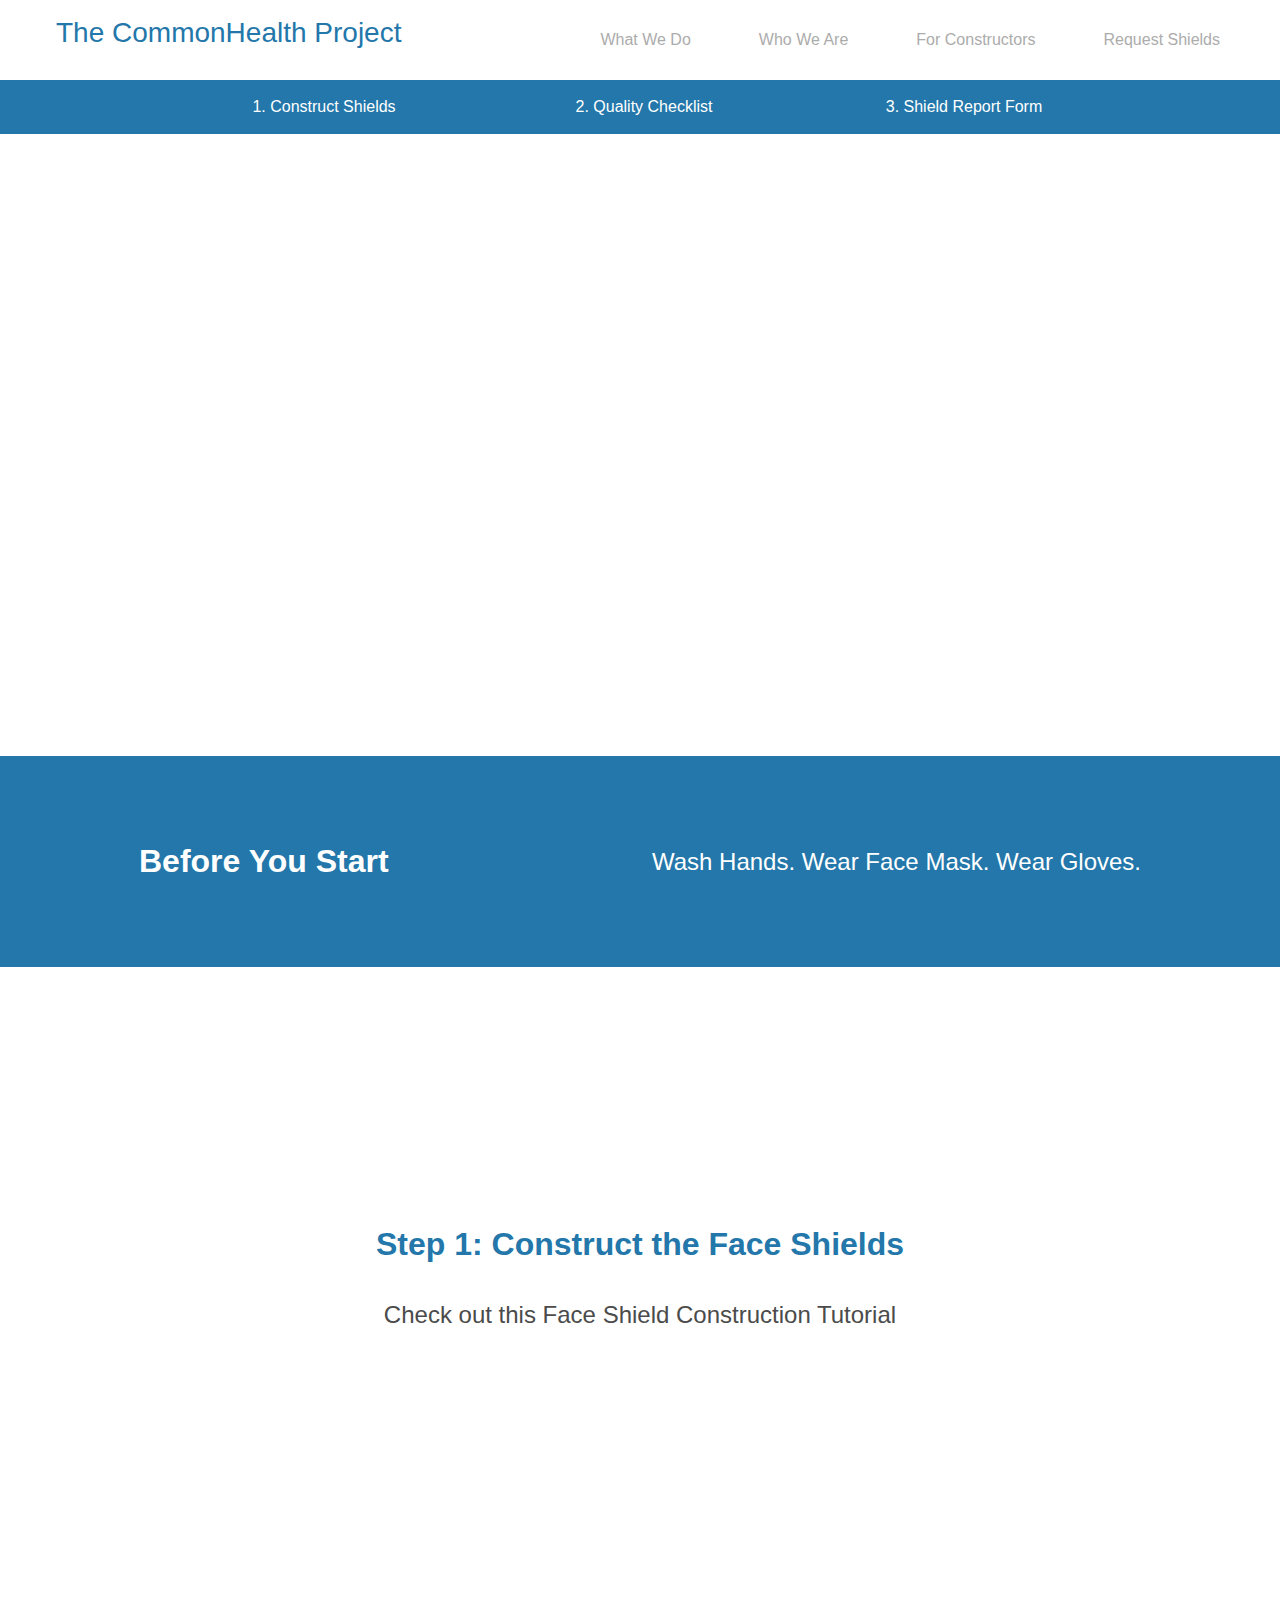
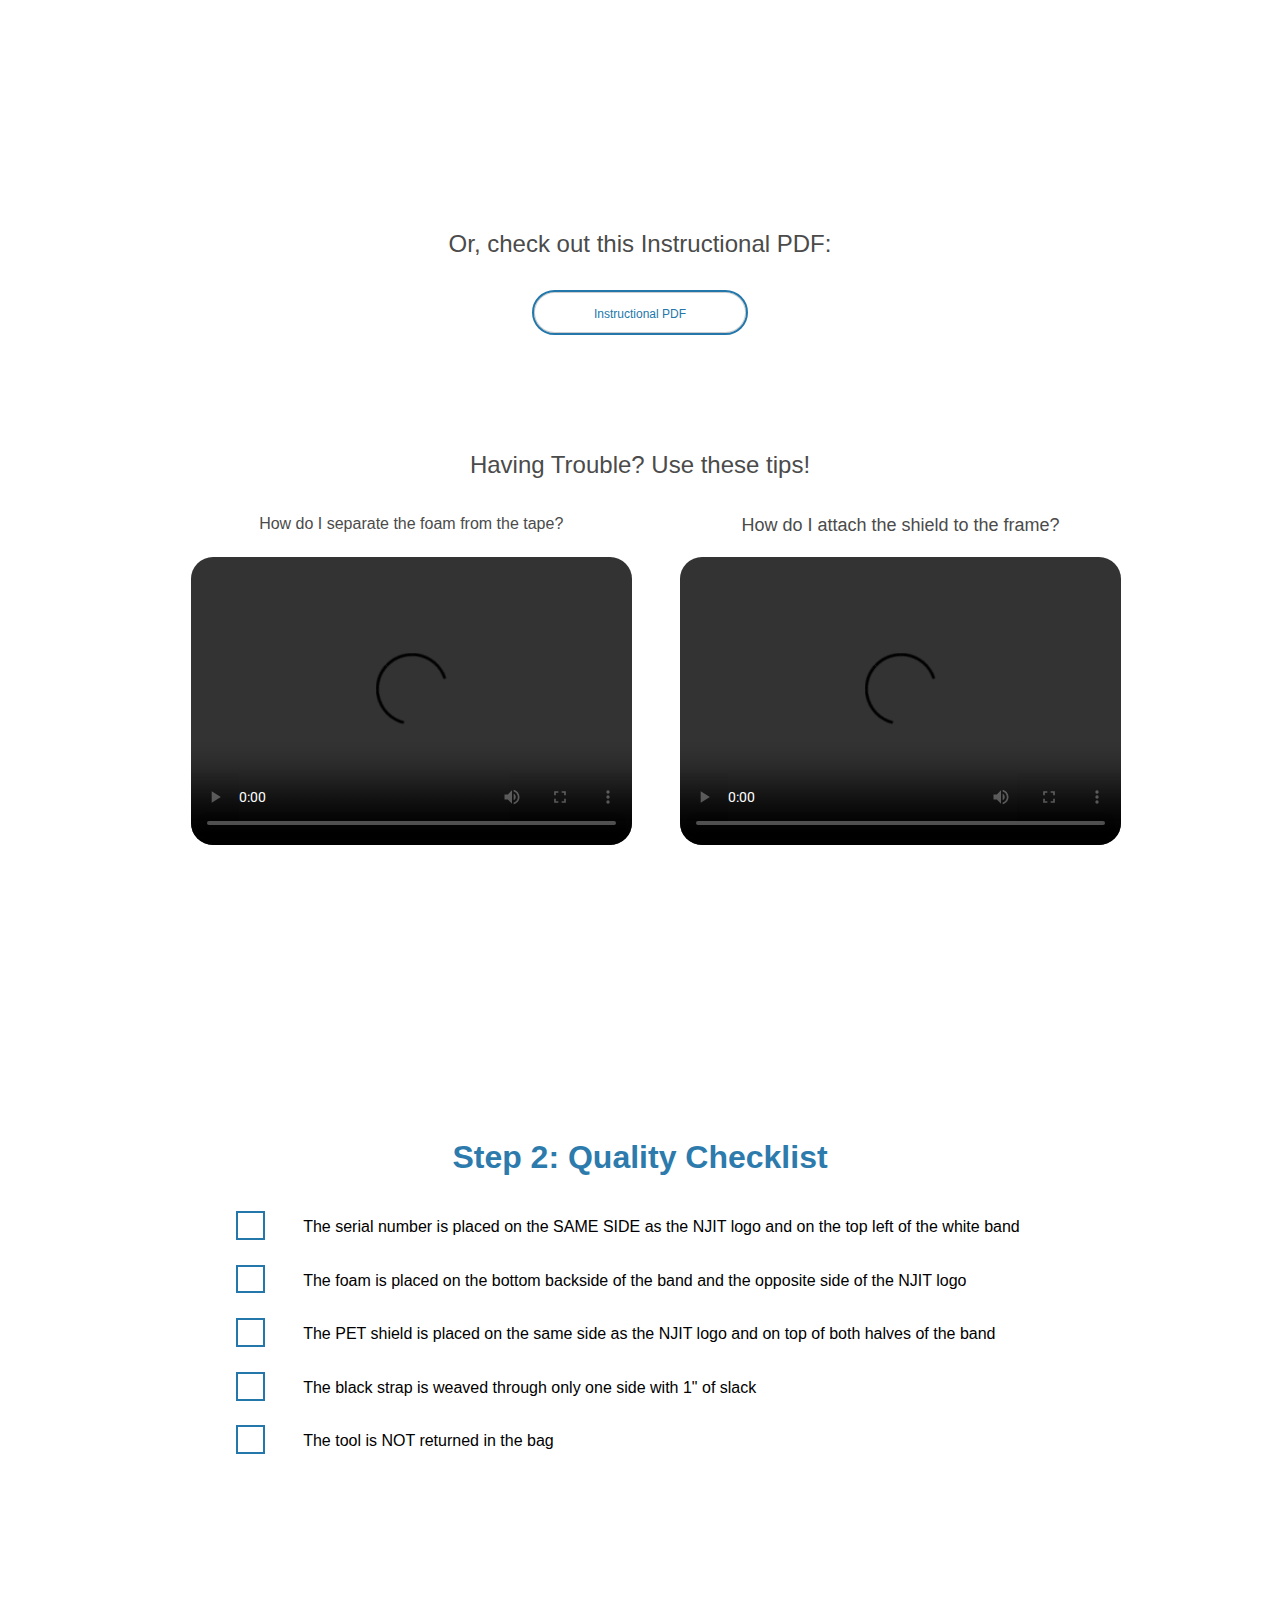
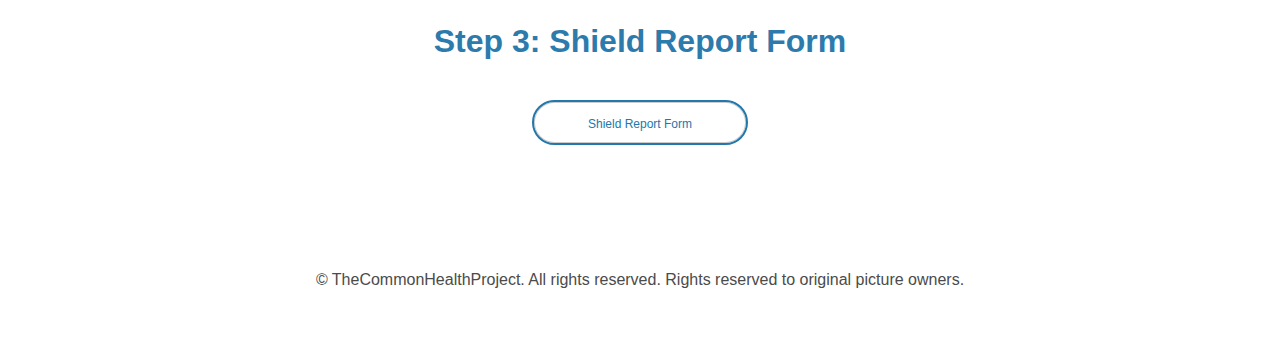
==== commit eb55e4c8: "constructor page almost fully ready to go just having trouble with the second sticky nav bar on mobi" ====
--- a/Construction.html
+++ b/Construction.html
@@ -70,7 +70,7 @@
                         <source src="videos/foamvideo.mp4" type="video/mp4">
                     </video>
                 </div>
-                <div class="trouble-videos" style="margin: 0;">
+                <div class="trouble-videos" id="trouble-video-2" style="margin: 0 auto;">
                     <figcaption class="caption2"> How do I attach the shield to the frame?</figcaption>
                     <video width="441" height="288" controls style="margin: 0.46em 0px 0px 0px; height: auto; border-radius: 22px;">
                         <source src="videos/attachment.mov" type="video/mov">
@@ -145,7 +145,7 @@
                 //Sticky Nav Bar
             $(document).ready(function() {
                 $(".constructors-sticky").hide();
-                    $(window).scroll(function() {
+                $(window).scroll(function() {
                     if ($(window).scrollTop() > 900) {
                         $(".constructors-sticky").css({'z-index': '-1'}).slideDown(1);
                     } else {
@@ -163,9 +163,45 @@
                 $(window).resize(function () {
                     if ($(window).width() <= 600) {
                         $(".constructors-nonsticky1 .chp").text("CHP");
+                        $(".constructors-nonsticky1 .chp").css({"font-weight": "bolder", "font-size:": "0.5em", "top": "0.5em"});
                     } else {
                         $(".constructors-nonsticky1 .chp").text("The CommonHealth Project");
-                    }
+                        $(".constructors-nonsticky1 .chp").css({"font-weight": "", "font-size:": "1.75em", "top": "0.35em"});
+                    }
+                    if ($(window).width() <= 600) {
+                        $(".constructors-nonsticky1 li").css("font-size", "8px");
+                    } else {
+                        $(".constructors-nonsticky1 li").css("font-size", "1em");
+                    }
+                    if ($(window).width() <= 600) {
+                        $(".constructors-nonsticky1").css("height", "40px");
+                    } else {
+                        $(".constructors-nonsticky1").css("height", "80px");
+                    }
+                    if ($(window).width() <= 600) {
+                        $(".constructors-nonsticky2").css("top", "40px");
+                    } else {
+                        $(".constructors-nonsticky2").css("top", "80px");
+                    }
+                    if ($(window).width() <= 600) {
+                        $(".constructors-container").css("margin-top", "85px");
+                    } else {
+                        $(".constructors-container").css("margin-top", "138px");
+                    }
+                    $(window).scroll(function() {
+                        if ($(window).scrollTop() > 400) {
+                            $(".constructors-sticky").css({'z-index': '-1'}).slideDown(1);
+                        } else {
+                            $(".constructors-sticky").slideUp(10);
+                        }
+                        if ($(window).scrollTop() > 560) {
+                            $(".constructors-sticky").css("z-index", "2"); 
+                        }
+                        if ($(window).scrollTop() > 600) {
+                        } else {
+                            $(".constructors-sticky").hide();
+                        };
+                    });
                 });
             });
             </script>
--- a/assets/css/main.css
+++ b/assets/css/main.css
@@ -2458,7 +2458,7 @@
 				background-color: "";
 				transform: scale(2,2);
 				width: 1.8rem;
-				content: "X";
+				/* content: "X"; */
 				text-align: center;
 				color: black;
 				position: absolute;
@@ -8349,7 +8349,7 @@
 				#wrapper > .invert button:hover,
 				#wrapper > .invert .button:hover {
 					box-shadow: inset 0 0 0 1px #47D3E5;
-					color: #47D3E5 !important;
+					color: white !important;
 				}
 
 				#wrapper > .invert input[type="submit"]:active,
@@ -8738,10 +8738,11 @@
 		font-size: 20px;
 		position: fixed;
 		top: 0px;
-		z-index: 2;
 		width: 100%;
 		display: flex; 
 		justify-content: space-between;
+		background-color: white;
+		z-index: 1;
 		
 	}
 
@@ -8773,7 +8774,7 @@
 		margin: 10px 0px 0px 60px;
 		padding: 20px 0;
 		font-size: 26px;
-		color: #2C7BAC;
+		color: #2377AA;
 		font-weight: bold;
 	}
 
@@ -8811,7 +8812,7 @@
 		font-size: 1em;
 	}
 	.constructors-nonsticky1 ul li a:focus {
-		background-color: whitesmoke;
+		background-color: transparent;
 	}
 
 	.constructors-nonsticky1 .chp {
@@ -8834,7 +8835,7 @@
 		width: 100%;
 		display: flex; 
 		justify-content: space-around;
-		background-color: #2C7BAC;
+		background-color: #2377AA;
 	}
 
 	.constructors-nonsticky2 ul {
@@ -8875,7 +8876,7 @@
 		width: 100%;
 		display: flex; 
 		justify-content: space-around;
-		background-color: #2C7BAC;
+		background-color: #2377AA;
 	}
 
 	.constructors-sticky ul {
@@ -8929,27 +8930,47 @@
 	.how-we-started {
 		display: flex;
 		flex-direction: column;
-		margin-top: 200px;
 		flex-wrap: wrap;
 		z-index: 1;
+		text-align: center;
 	}
 
 	.how-we-started-header {
 		font-size: 40px;
 		font-weight: bold;
 		color: #2C7BAC;
-		margin: 0 0 20px 0;
+		margin: 146.6px 0 31px 0;
 	}
 
 	.how-we-started-content {
 		font-size: 25px;
 	}
 
-	.meet-our-team {
+	.the-challenge-container {
+		display: flex;
+		justify-content: space-between;
+		height: 360px;
+		align-items: center;
+	}
+	
+	.challenge-1 {
+		font-size: 2em;
+		font-weight: bolder;
+	}
+
+	.challenge-2 {
+		width: 494px;
+		font-size: 1.5em;
+		text-align: right;
+	}
+
+
+	.team-header {
 		text-align: center;
 		font-size: 40px;
 		color: #2C7BAC;
 		font-weight: bold;
+		margin-top: 109px;
 	}
 
 	.wwalogo {
@@ -8960,6 +8981,17 @@
 	
 	/* Who We Are Meet the Team Pictures */
 
+	.first-row img, 
+	.second-row img,
+	.third-row img,
+	.fourth-row img,
+	.fifth-row img{
+		border-radius: 50%;
+		object-fit: cover;
+		height: 210px;
+		width: 200px;
+	}
+	
 	.first-row {
 		display: grid;
 		grid-template-columns: repeat(auto-fit, minmax(200px, 1fr));
@@ -8968,20 +9000,12 @@
 		max-width: 1200px;
 	}
 
-	.first-row img, 
-	.second-row img,
-	.third-row img,
-	.fourth-row img,
-	.fifth-row img{
-		border-radius: 30px;
-	}
-	
 	.second-row {
 		display: grid;
 		grid-template-columns: repeat(auto-fit, minmax(220px, 1fr));
 		justify-items: center;
 		margin: 20px auto 20px auto;
-		max-width: 1200px;
+		max-width: 800px;
 	}
 	
 	.third-row {
@@ -8998,7 +9022,7 @@
 		grid-template-columns: repeat(auto-fit, minmax(220px, 1fr));
 		justify-items: center;
 		margin: 20px auto 20px auto;
-		max-width: 1200px;
+		max-width: 800px;
 	}
 	
 	.fifth-row {
@@ -9022,20 +9046,22 @@
 	}
 	
 	figcaption > p {
-		font-size: 80%;
+		font-size: 0.75em;
 		margin: 0 0 0 0;
 		padding: 0;
 	}
-	
-	.juliana {
-		margin: 0 0 3px 0;
-	}
 
 	.specialp {
 		font-size: 60%;
 	}
 
-
+	.name {
+		margin: none;
+		padding: none;
+		font-weight: bold;
+		color: #4B4B4B;
+		font-size: 1.25em;
+	}
 	/* Who We Are Page Animation 
 
 	.meet-the-team, {
@@ -9222,7 +9248,7 @@
 
 /* Step 1 */
 .step1 {
-	color: #2C7BAC;
+	color: #2377AA;
 	font-size: 2em;
 	margin: 0px auto 0.74em auto;
 	font-weight: bold;
@@ -9276,12 +9302,16 @@
 .caption2 {
 	font-size: 0.75em;
 	font-weight: bolder;
-
 }
 
 .trouble-videos {
 	margin-bottom: 177px;
 	padding: 0;
+}
+
+#trouble-video-2 {
+	position: relative;
+	left: 40px
 }
 
 /* Step 2*/
@@ -9349,20 +9379,11 @@
 
 @media (max-width: 600px) {
 	
-	.constructors-nonsticky1 {
-		
-	}
-	.constructors-nonsticky1 ul {
-		
-	}
-
 	.constructors-nonsticky1 ul li{
 		margin: 0px 20px 0px 0px;
-		
-	}
-	.constructors-nonsticky1 ul li a{
-		
-	}
+
+	}
+
 	.constructors-nonsticky1 .chp {
 		font-size: 1em;
 		left: 1em;
@@ -9427,11 +9448,21 @@
 	}
 
 	.trouble-videos {
-		margin: 0px 0px 40px 0px;
+		margin: 0 auto;
 	}
 
 	.trouble-videos video {
-		width: 300px;
+		width: 250px;
+		margin: 0;
+	}
+
+	#trouble-video-2 {
+		left: 0px;
+	}
+
+	.caption2 {
+		font-size: 0.6em;
+		margin-top: 20px;
 	}
 
 	.construction-checklist {
@@ -9576,7 +9607,7 @@
 	max-width: 70%;
 }
 .HP-thumb img {
-	display: inline-block;
+	/*display: inline-block;*/
 	float: right;
 	padding: 10% 15% 10% 3%;
 	
@@ -9590,30 +9621,7 @@
     font-weight: bold;
 	font-size: 200%; 
 }
-/*homepage stat banner*/
-.HP-banner {
-	height: auto;
-	max-width: 1920px;
-	background-color: #2377AA;
-}
-.HP-banner H1 {
-	color: white;
-	font-size: 8rem;
-	font-style: normal;
-	font-weight: normal;
-}
-
-.HP-GI {
-	background-image: url(/images/homepage/Lines-01.png);
-	background-repeat: no-repeat;
-	margin: 5%, 7%, 10%, 7%; 
-}
-
-.HP-GI img {
-	height: auto;
-	max-width: 60%;
-
-}
+
 
 /*footer */
 
